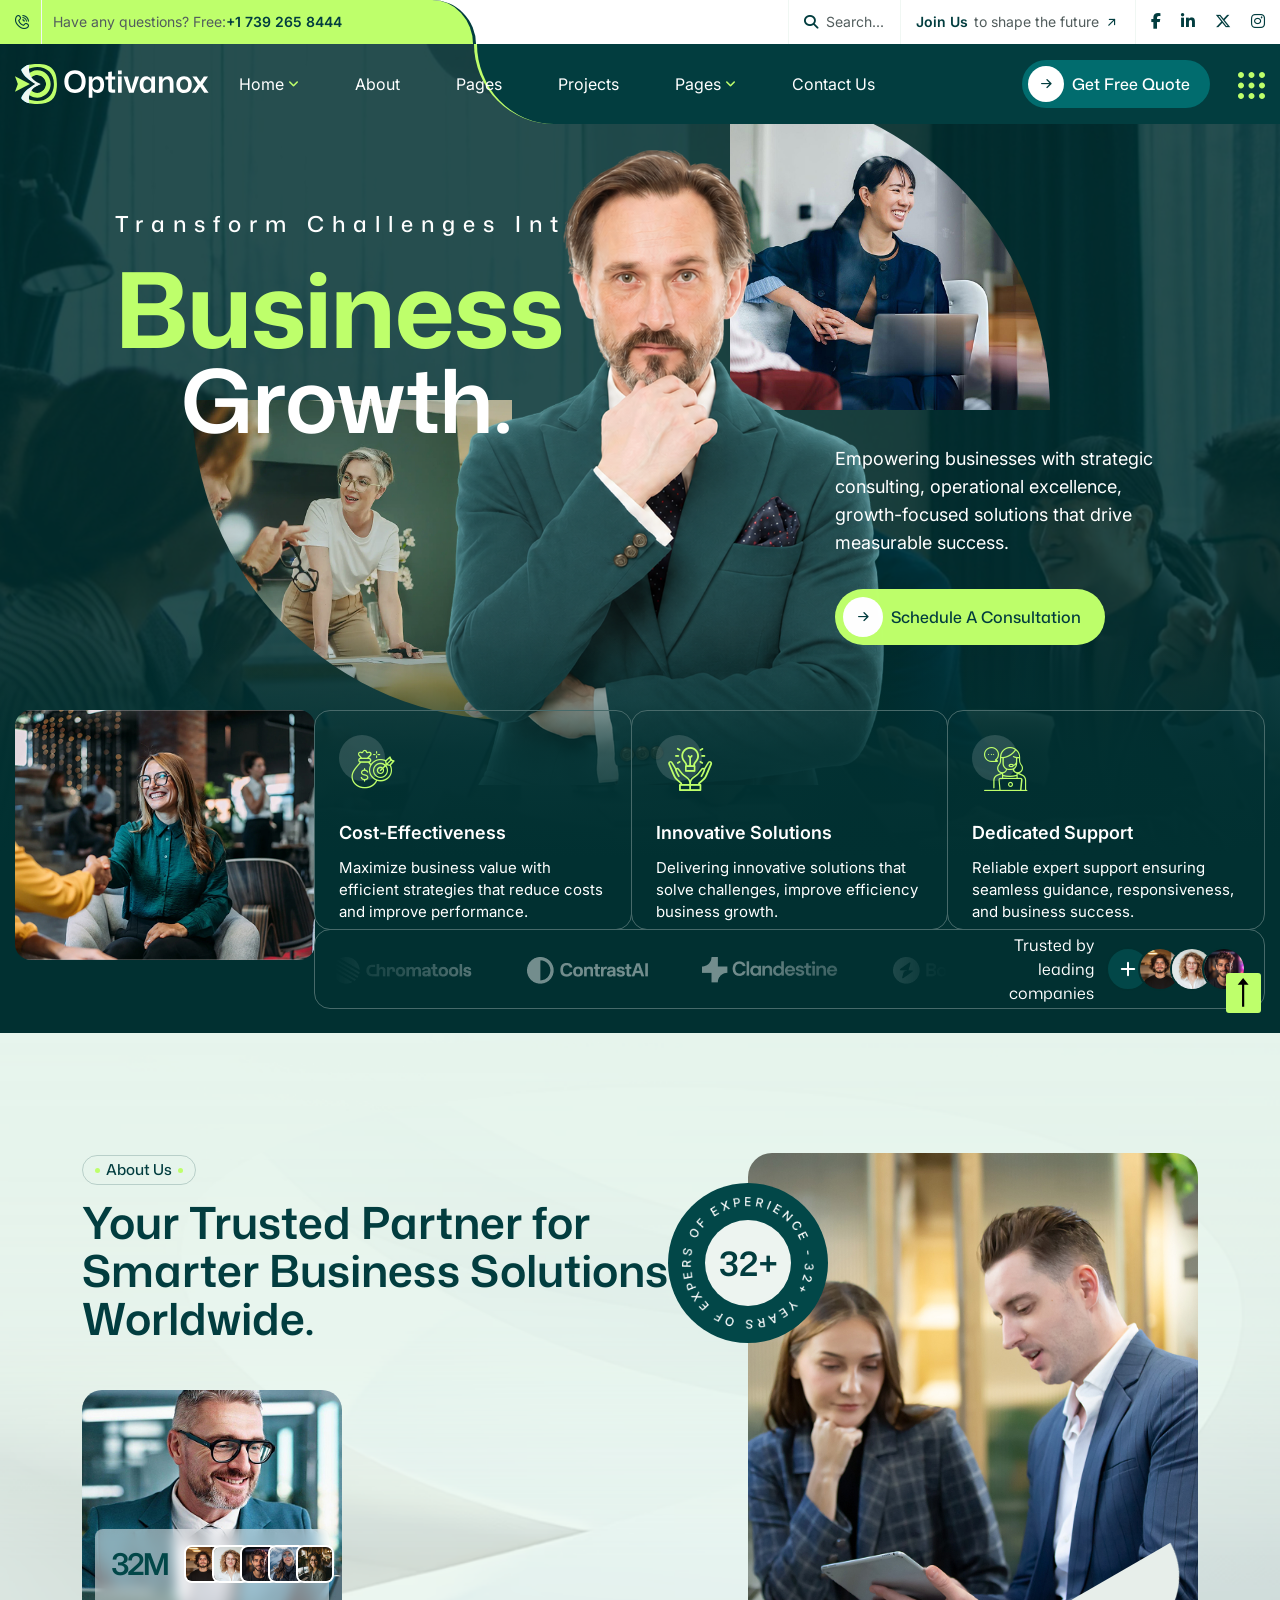
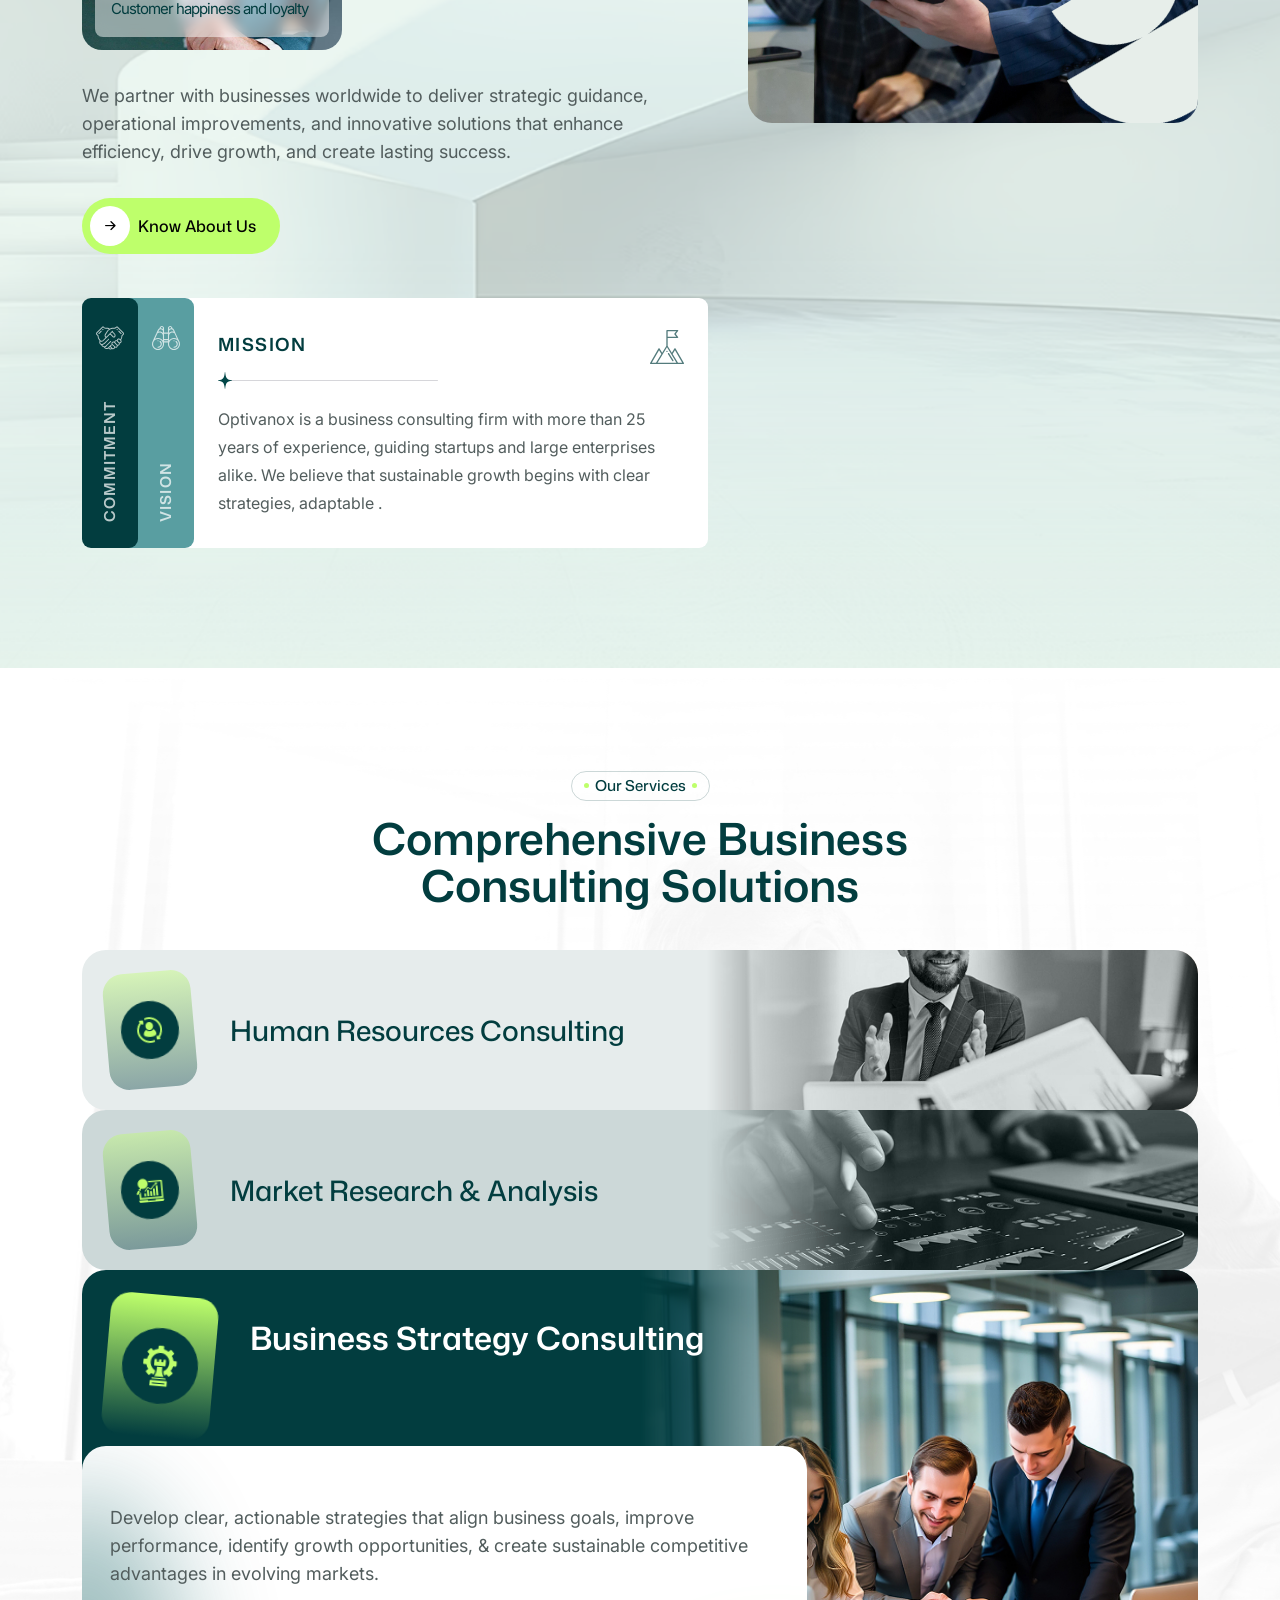
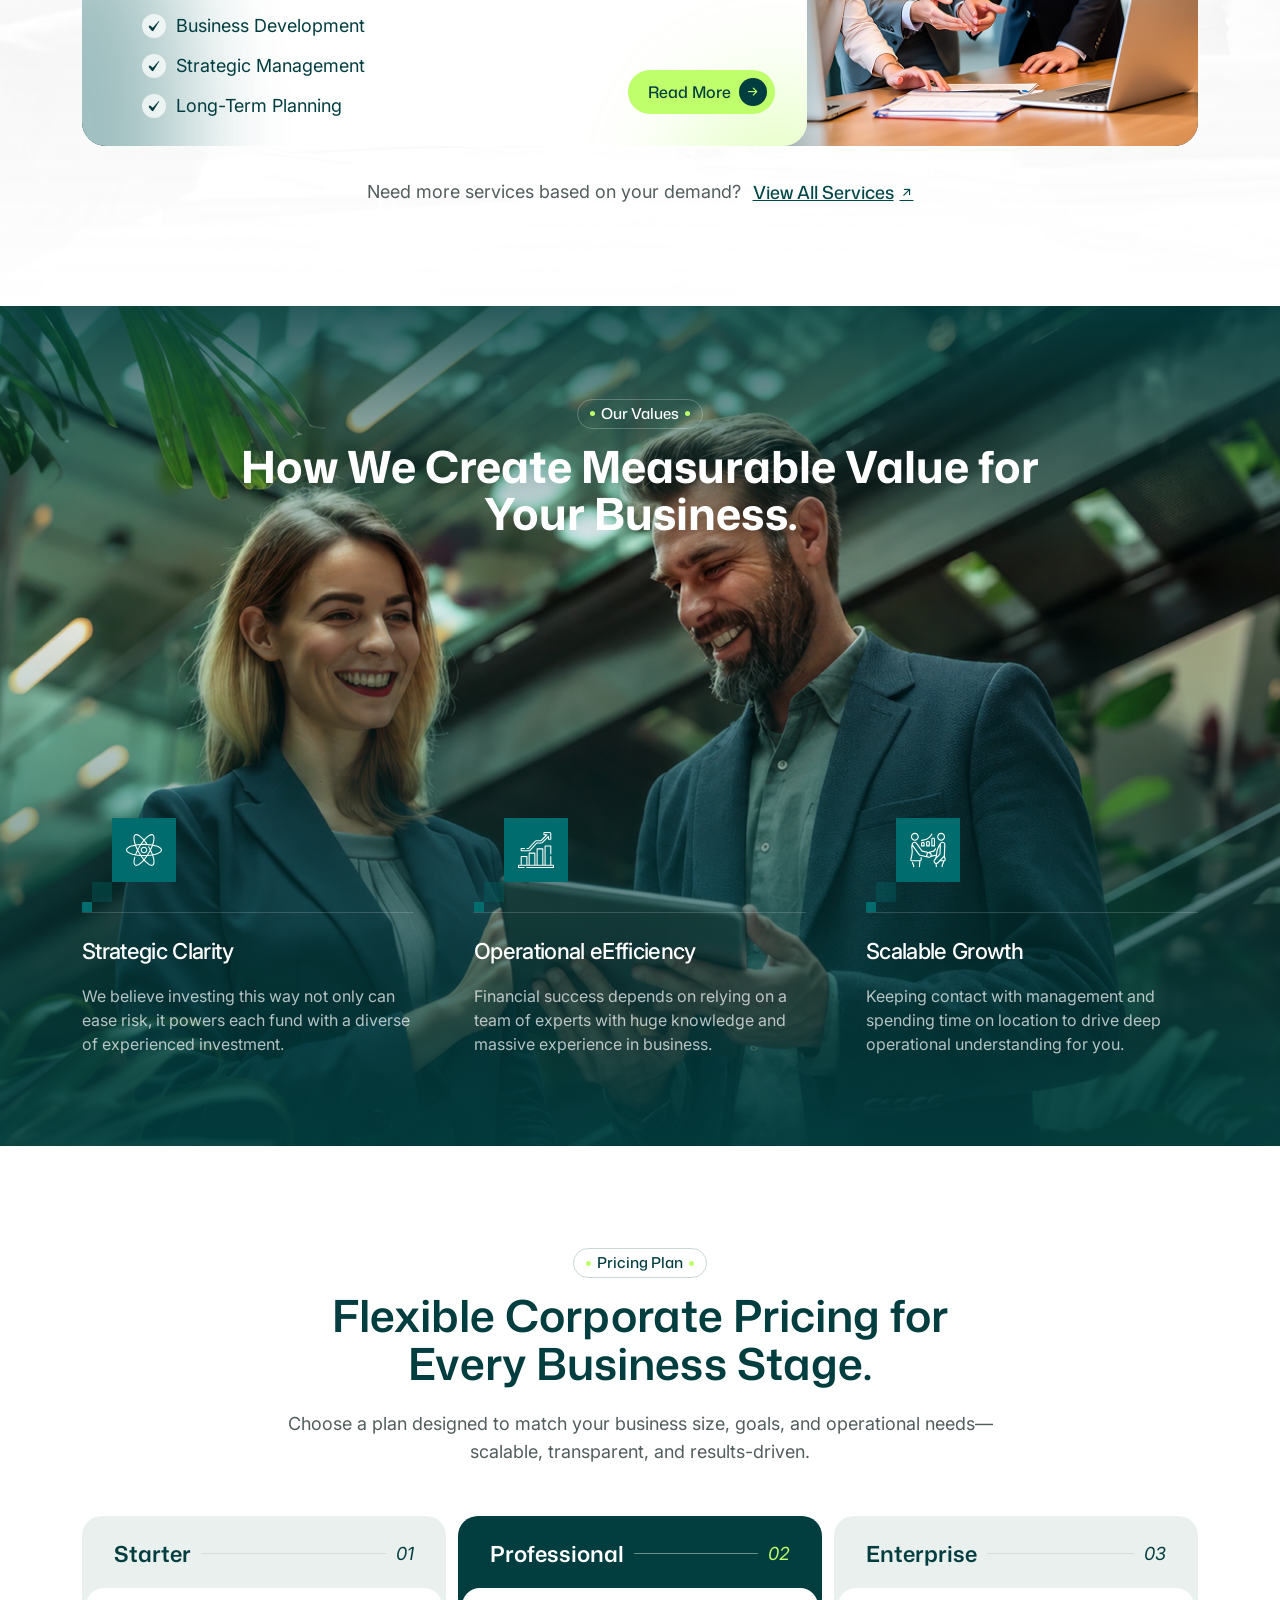
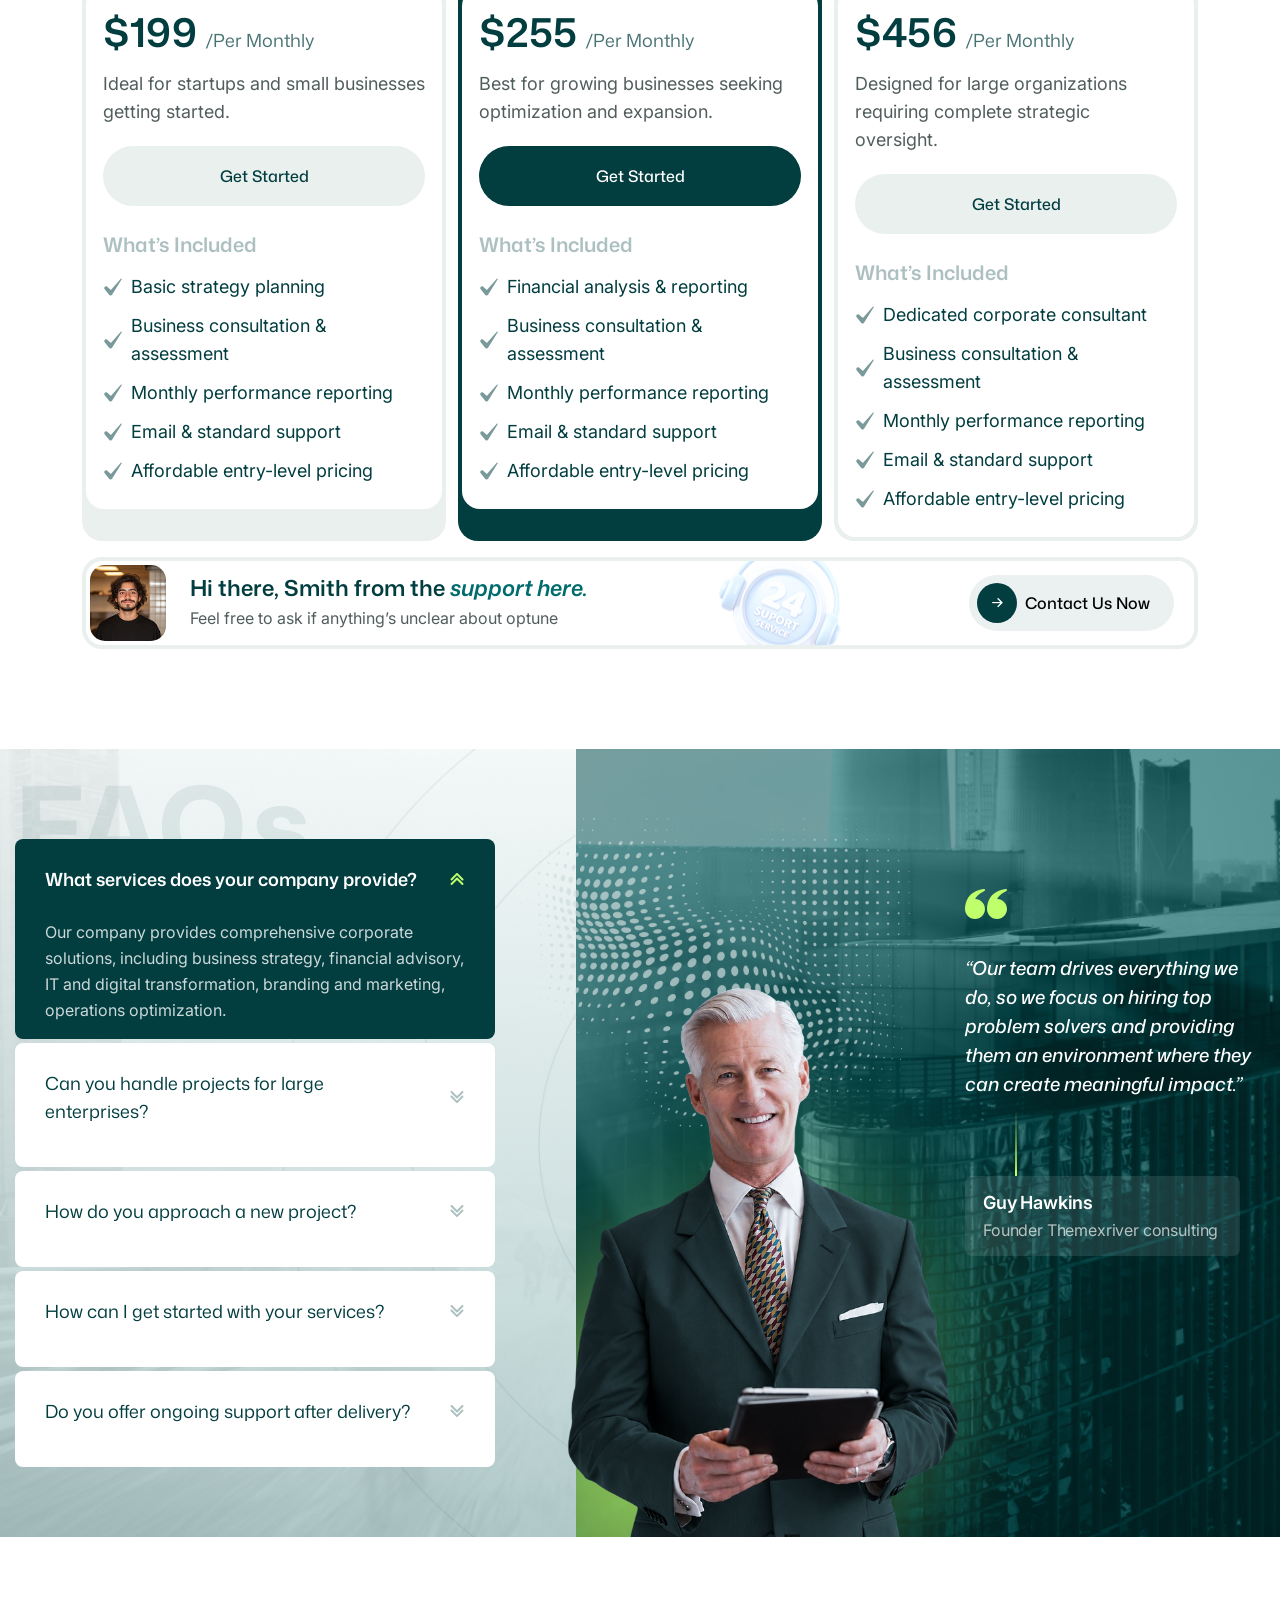
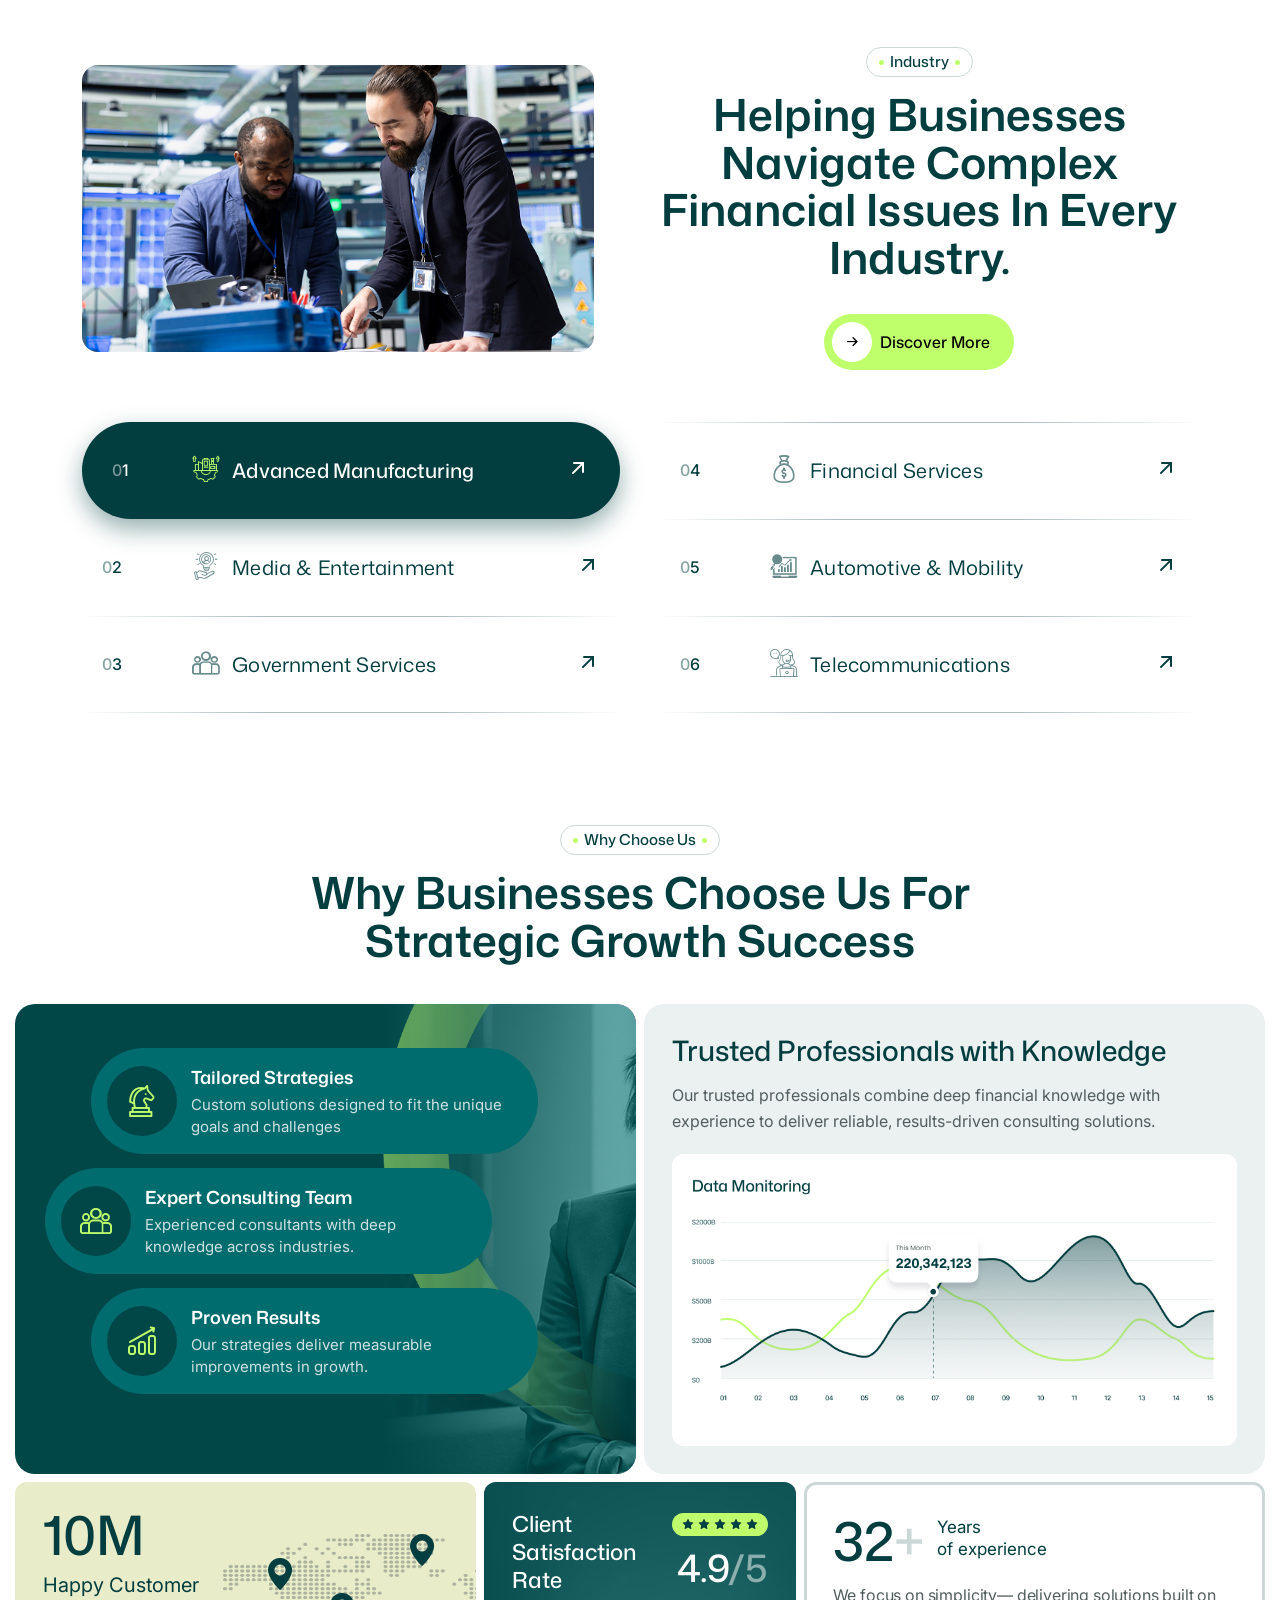
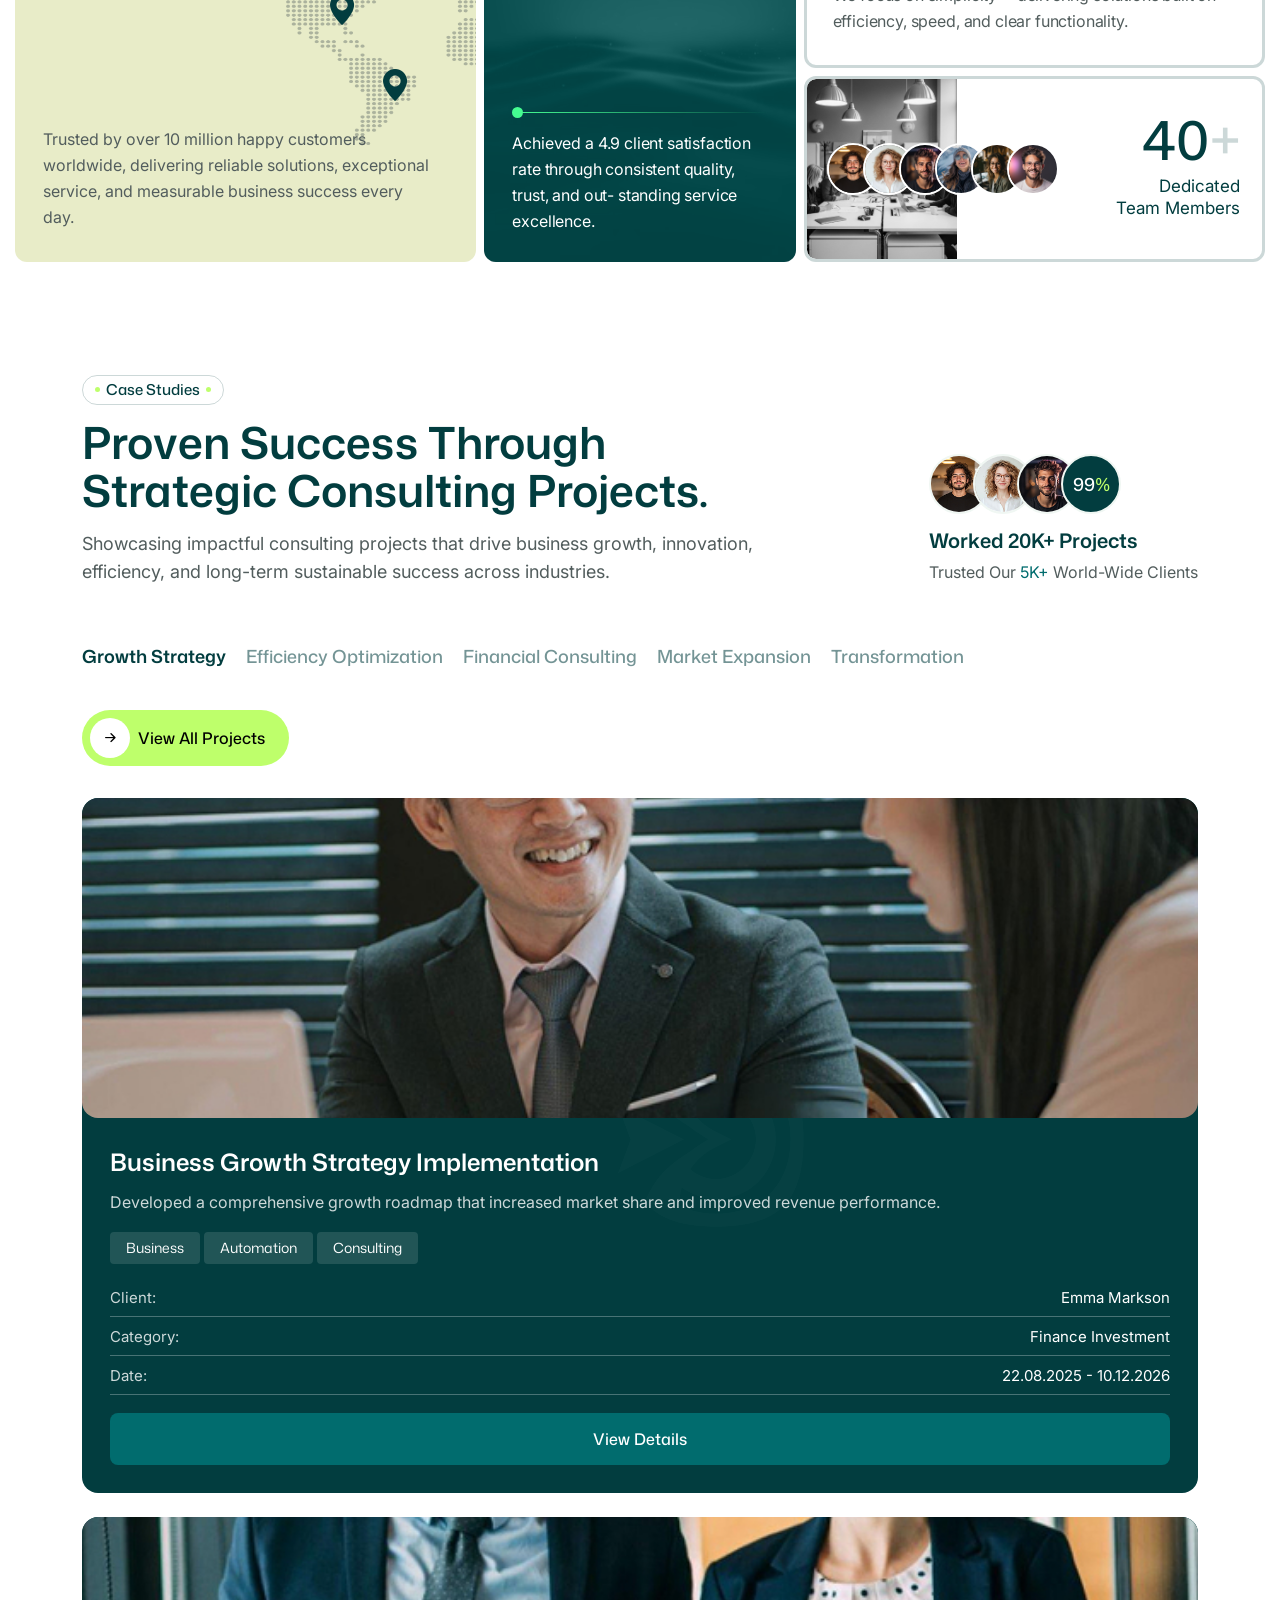
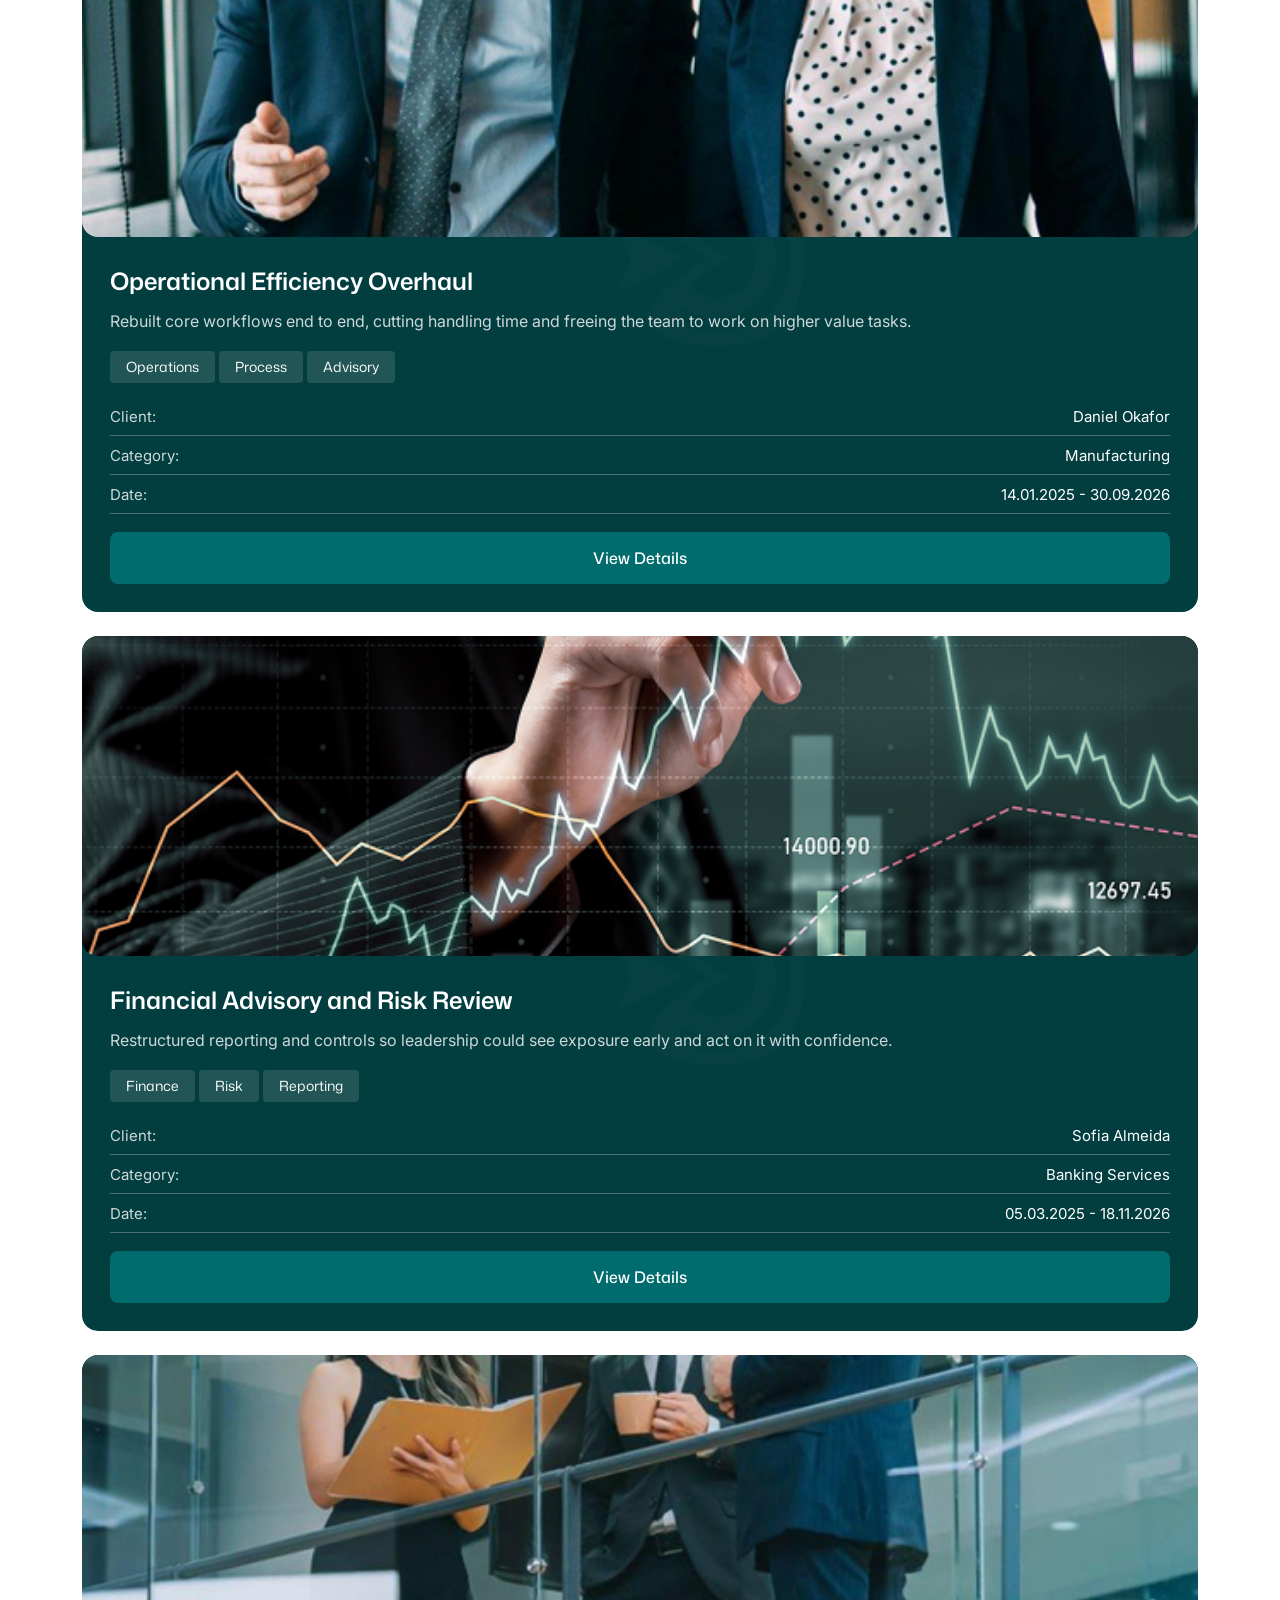
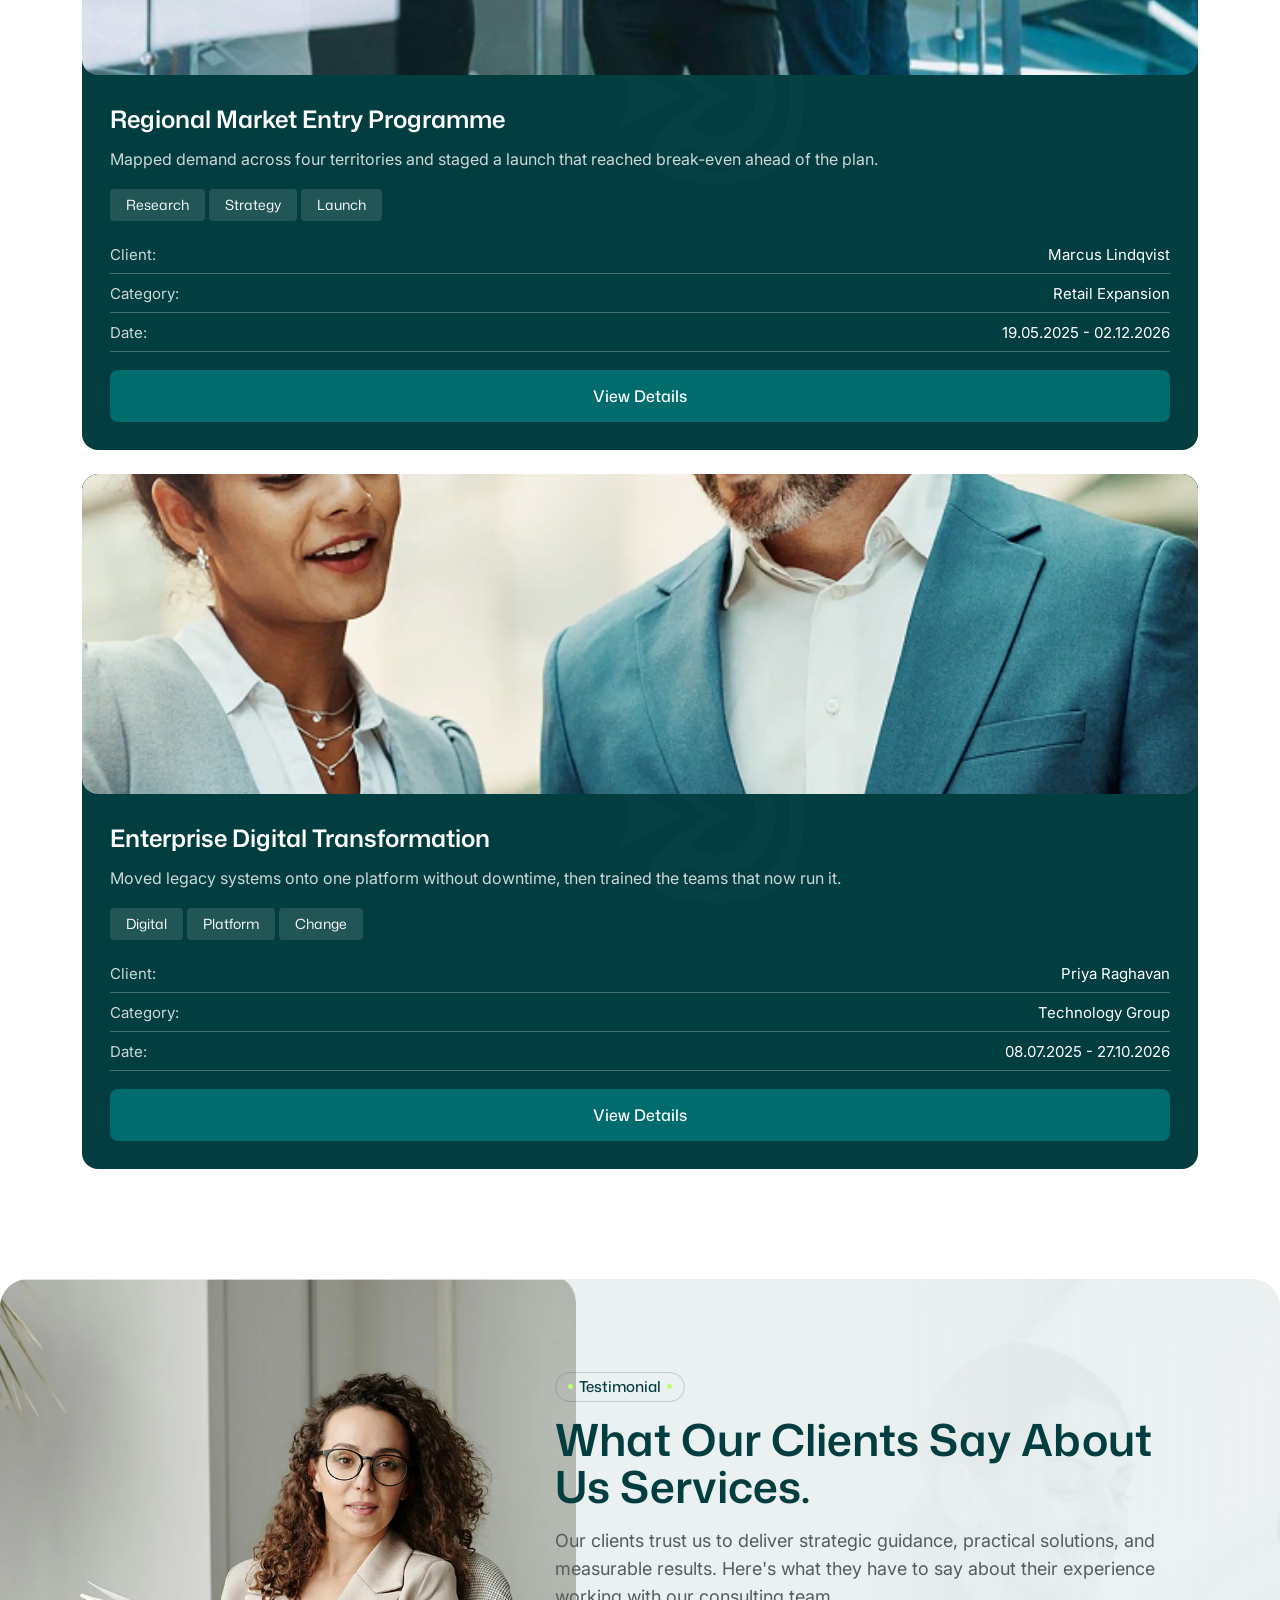
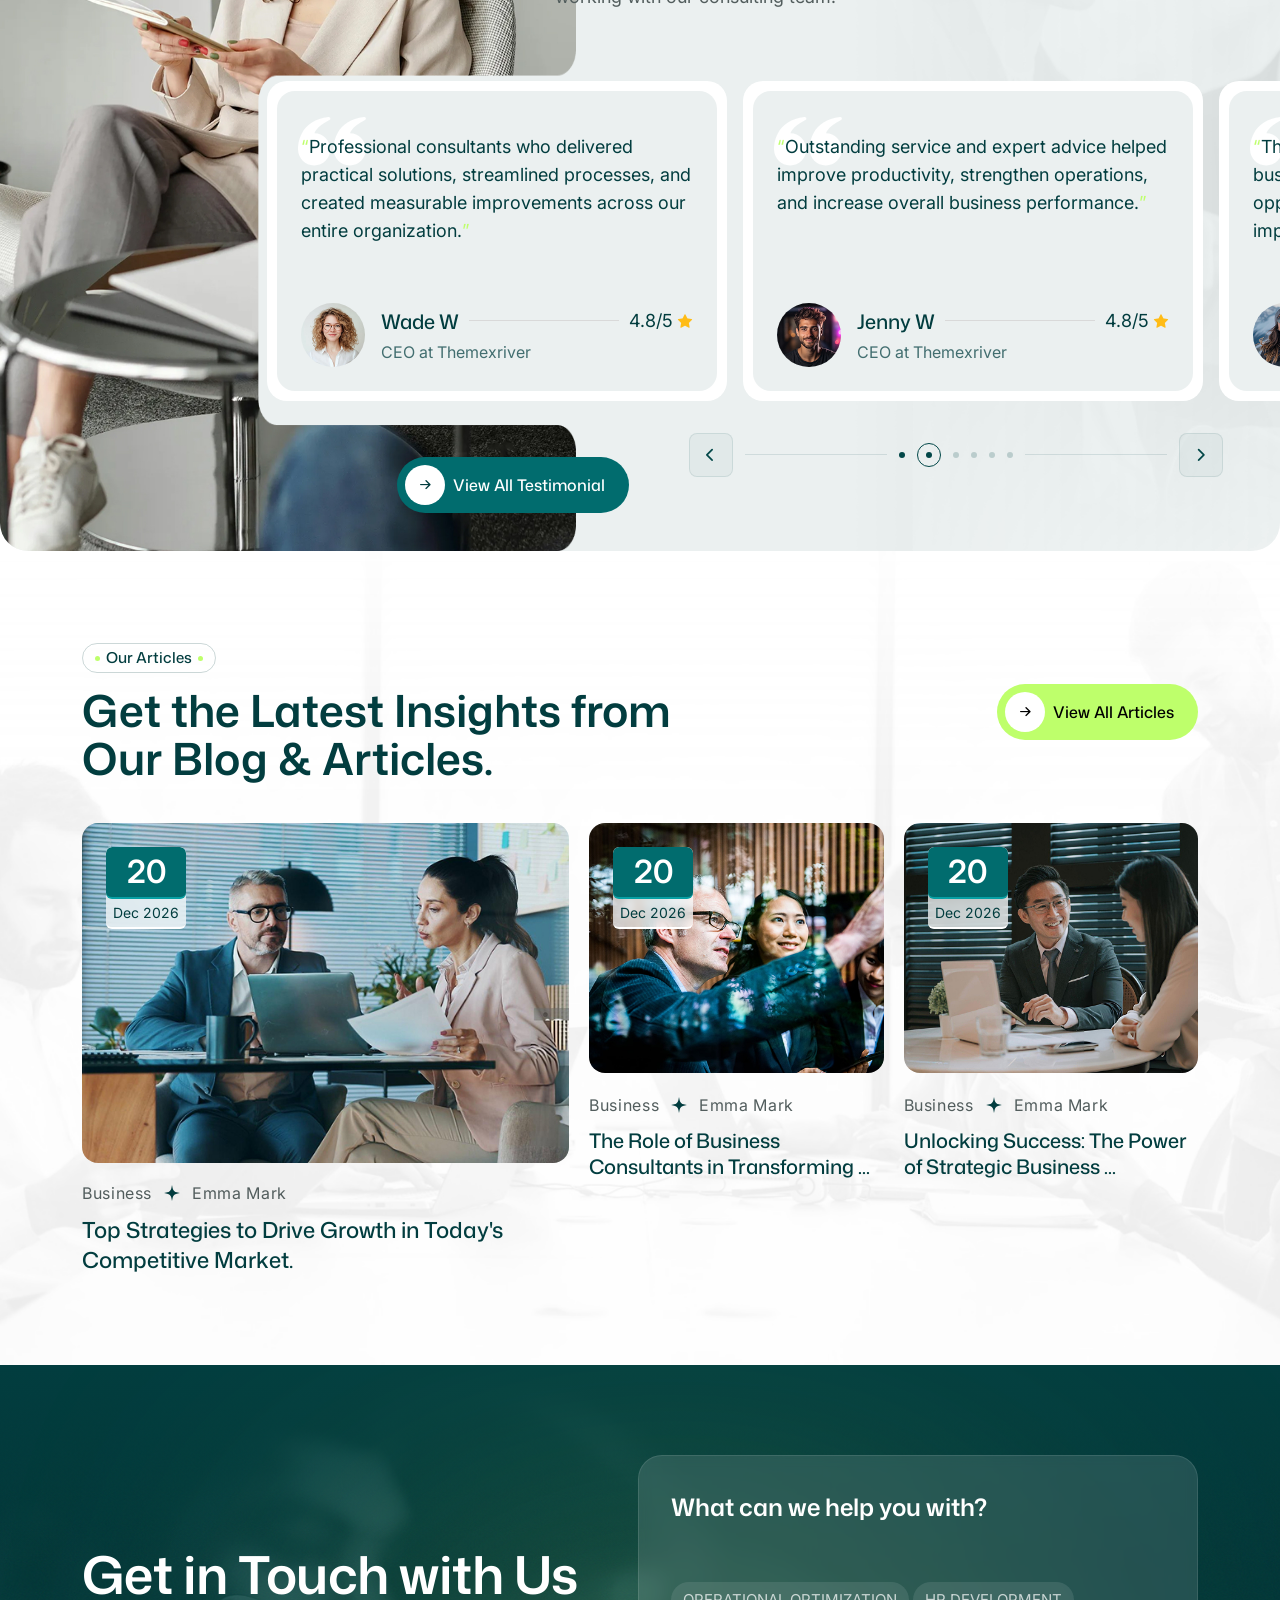
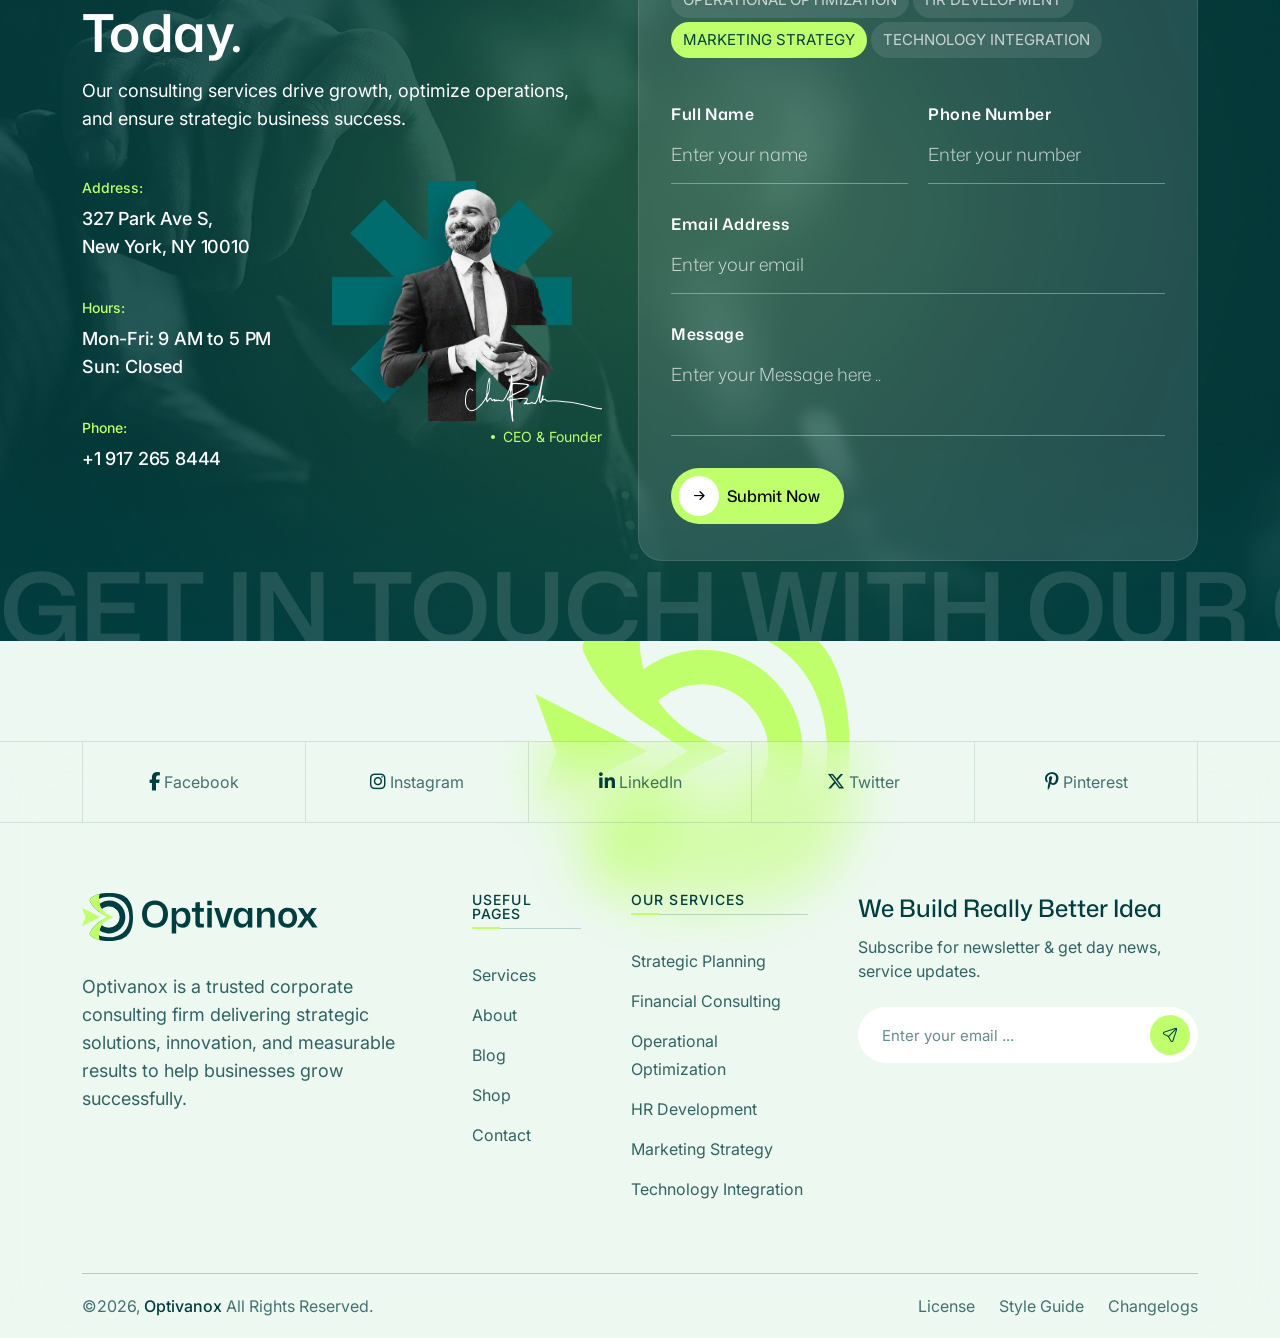
==== index.html @ 69d9fc91 "h1-done" ====
<!Doctype html>
<html class="no-js" lang="zxx">
    
    <head>
        <meta charset="utf-8">
        <meta http-equiv="x-ua-compatible" content="ie=edge">
        <title>Optivanox - Business Consulting WordPress Theme</title>
        <meta name="description" content="">
        <meta name="viewport" content="width=device-width, initial-scale=1">
		<link rel="shortcut icon" type="image/x-icon" href="assets/img/favicon.png">
        <!-- Place favicon.ico in the root directory -->


		<!-- all-CSS-link-here -->
        <link rel="stylesheet" href="assets/css/bootstrap.min.css">
        <link rel="stylesheet" href="assets/css/swiper-bundle.min.css">
        <link rel="stylesheet" href="assets/css/all.min.css">
        <link rel="stylesheet" href="assets/css/odometer.min.css">
        <link rel="stylesheet" href="assets/css/nice-select.css">
        <link rel="stylesheet" href="assets/css/animate.css">
        <link rel="stylesheet" href="assets/css/magnific-popup.css">
        <link rel="stylesheet" href="assets/css/flaticon_optivanox.css">
        <link rel="stylesheet" href="assets/css/main.css">
    </head>

    <body class="on-home-1" >

            
        <div class="on-home-1-wrapper ">

            <!-- start preloader -->
            <div class="on-preloader-1">
                <div class="on-preloader-1-curtain">
                    <span></span>
                    <span></span>
                    <span></span>
                    <span></span>
                    <span></span>
                </div>
                <div class="on-preloader-1-inner">
                    <div class="logo-elm">
                        <img src="assets/img/logo/logo-1.svg" alt="">
                    </div>
                </div>
                <div class="on-preloader-1-bottom" role="status" aria-label="Loading Optivanox">
                    <div class="bar-elm"><span></span></div>
                    <div class="meta-elm">
                        <span class="label-elm">Business Consulting</span>
                        <span class="count-elm"><span class="num-elm">000</span><sup>%</sup></span>
                    </div>
                </div>
            </div>
            <!-- end preloader -->


            <!-- header-start -->
            <header class="on-header-1-area">

                <!-- top -->
                <div class="on-header-1-top">
                    <div class="on-header-1-container">
                        <div class="on-header-1-top-flex">
                            <div class="on-header-1-top-phone">
                                <p class="text-elm on-p-1">
                                    <i class="flaticon-telephone flaticon"></i>
                                    Have any questions? Free: <a href="#">+1 739 265 8444</a>
                                </p>
                            </div>
                            <div class="on-header-1-top-right">
                                <button class="on-header-1-top-search on-p-1 search_btn_toggle">
                                    <i class="fa-solid fa-magnifying-glass"></i>
                                    Search...
                                </button>
                                <p class="on-header-1-top-join on-p-1">
                                    <span>Join Us</span>
                                    to shape the future
                                    <i class="flaticon-up-right-arrow flaticon" ></i>
                                </p>
                                <div class="on-header-1-top-social">
                                    <a href="#" class="link-elm ot-p-1">
                                        <i class="fa-brands fa-facebook-f"></i>
                                    </a>
                                    <a href="#" class="link-elm ot-p-1">
                                        <i class="fa-brands fa-linkedin-in"></i>
                                    </a>
                                    <a href="#" class="link-elm ot-p-1">
                                        <i class="fa-brands fa-x-twitter"></i>
                                    </a>
                                    <a href="#" class="link-elm ot-p-1">
                                        <i class="fa-brands fa-instagram"></i>
                                    </a>
                                </div>
                            </div>
                        </div>
                    </div>
                </div>
                <div class="on-header-1-bottom">
                    <div class="on-header-1-container">
                        <div class="on-header-1-bottom-flex">
                            <!-- logo -->
                            <div class="on-header-1-logo">
                                <a href="index.html">
                                    <img src="assets/img/logo/logo-1.svg" alt="">
                                </a>
                            </div>
                            <div class="menu-x-action">
                                <!-- menu -->
                                <div class="on-header-1-menu d-xl-block d-none">
                                    <nav class="on-main-navigation">
                                        <ul id="main-nav" class="nav navbar-nav">
                                    
                                            <li class="dropdown">
                                                <a href="#">
                                                    Home
                                                </a>
                                                <ul class="dropdown-menu clearfix">
                                                    <li><a href="index.html">Home O1</a></li>
                                                    <li><a href="index-2.html">Home 02</a></li>
                                                    <li><a href="index-3.html">Home 03</a></li>
                                                </ul>
                                            </li>
                                    
                                            <li>
                                                <a href="services.html">
                                                    About
                                                </a>
                                            </li>
                                    
                                            <li>
                                                <a href="services.html">
                                                    Pages
                                                </a>
                                            </li>
                                    
                                            <li>
                                                <a href="services.html">
                                                    Projects
                                                </a>
                                            </li>
                                            

                                            <li class="dropdown">
                                                <a href="#">
                                                    Pages
                                                </a>
                                                <ul class="dropdown-menu clearfix">
                                    
                                                    <li class="dropdown">
                                                        <a href="team.html">Team</a>
                                                        <ul class="dropdown-menu clearfix">
                                                            <li><a href="team.html">Team One</a></li>
                                                            <li><a href="team-2.html">team two</a></li>
                                                            <li><a href="team-3.html">team three</a></li>
                                                            <li><a href="team-4.html">team four</a></li>
                                                            <li><a href="team-details.html">team details</a></li>
                                                        </ul>
                                                    </li>
                                    
                                                    <li class="dropdown">
                                                        <a href="career-page.html">Career page</a>
                                                        <ul class="dropdown-menu clearfix">
                                                            <li><a href="career-page.html">Career page</a></li>
                                                            <li><a href="career-single.html">Career single</a></li>
                                                        </ul>
                                                    </li>
                                    
                                                    <li><a href="price.html">Price Page</a></li>
                                                    <li><a href="choose-us.html">Choose Us</a></li>
                                                    <li><a href="testimonial.html">Testimonial</a></li>
                                                    <li><a href="work-process.html">Work Process</a></li>
                                                    <li><a href="faqs.html">FAQs Page</a></li>
                                                    <li><a href="404.html">404</a></li>
                                    
                                                </ul>
                                            </li>

                                            <li>
                                                <a href="#">
                                                    Contact Us
                                                </a>
                                            </li>

                                        </ul>
                                    </nav>
                                </div>
                                <!-- action-link -->
                                <div class="on-header-1-action-link">

                                    <!-- primary-btn -->
                                    <a href="#" aria-label="name" class="on-pr-btn-1">
                                        <span class="icon">
                                            <i class="flaticon-arrow flaticon"></i>
                                        </span>
                                        <span class="text">
                                            Get Free Quote
                                        </span>
                                    </a>

                                    <!-- offcanvas-btn -->
                                    <button type="button" aria-label="name" class="ot-offcanvas-btn-1 offcanvas_toggle">
                                        <img src="assets/img/vector/grid.svg" alt="">
                                    </button>
                                </div>
                            </div>
                        </div>
                    </div>





                </div>
            </header>
            <!-- header-end -->


            <!-- hero-start -->
            <section class="on-hero-1-area">

                <!-- bg-img -->
                <div class="on-hero-1-bg">
                    <img src="assets/img/hero/h1-bg-big-img.jpg" alt="">
                </div>

                <!-- bottom-fade -->
                <div class="on-hero-1-fade"></div>

                <div class="on-hero-1-container">

                    <!-- quarter-circle-img -->
                    <div class="on-hero-1-shape-img has-v1 wa-img-cover">
                        <img src="assets/img/hero/h1-bg-sm-img-1.jpg" alt="">
                    </div>
                    <div class="on-hero-1-shape-img has-v2 wa-img-cover">
                        <img src="assets/img/hero/h1-bg-sm-img-2.jpg" alt="">
                    </div>

                    <!-- main-img -->
                    <div class="on-hero-1-main-img">
                        <img src="assets/img/hero/h1-main-img.png" alt="">
                    </div>

                    <div class="on-hero-1-content">

                        <div class="on-hero-1-content-left">
                            <h1 class="on-hero-1-title">
                                <span class="pre-elm">Transform Challenges Into</span>
                                <span class="lg-elm">Business</span>
                                <span class="sm-elm">Growth.</span>
                            </h1>
                        </div>

                        <div class="on-hero-1-content-right">
                            <p class="text-elm on-p-1">
                                Empowering businesses with strategic consulting, operational
                                excellence, growth-focused solutions that drive measurable success.
                            </p>

                            <!-- primary-btn -->
                            <a href="#" aria-label="name" class="on-pr-btn-1">
                                <span class="icon">
                                    <i class="flaticon-arrow flaticon"></i>
                                </span>
                                <span class="text">
                                    Schedule A Consultation
                                </span>
                            </a>
                        </div>

                    </div>

                    <!-- features -->
                    <div class="on-hero-1-features">

                        <div class="on-hero-1-features-video wa-img-cover wa-fix">
                            <img src="assets/img/hero/h1-f-video.jpg" alt="">
                        </div>

                        <div class="on-hero-1-features-right">

                            <div class="on-hero-1-features-grid">

                                <div class="on-hero-1-features-item">
                                    <span class="icon-elm">
                                        <i class="flaticon-effectiveness flaticon"></i>
                                    </span>
                                    <h3 class="title-elm">Cost-Effectiveness</h3>
                                    <p class="text-elm">
                                        Maximize business value with efficient strategies that
                                        reduce costs and improve performance.
                                    </p>
                                </div>

                                <div class="on-hero-1-features-item">
                                    <span class="icon-elm">
                                        <i class="flaticon-light-bulb flaticon"></i>
                                    </span>
                                    <h3 class="title-elm">Innovative Solutions</h3>
                                    <p class="text-elm">
                                        Delivering innovative solutions that solve challenges,
                                        improve efficiency business growth.
                                    </p>
                                </div>

                                <div class="on-hero-1-features-item">
                                    <span class="icon-elm">
                                        <i class="flaticon-customer-service flaticon"></i>
                                    </span>
                                    <h3 class="title-elm">Dedicated Support</h3>
                                    <p class="text-elm">
                                        Reliable expert support ensuring seamless guidance,
                                        responsiveness, and business success.
                                    </p>
                                </div>

                            </div>

                            <div class="on-hero-1-brand">

                                <div class="on-hero-1-brand-marquee">
                                    <div class="wa_marquee" data-speed="30" data-direction="left">
                                        <div class="on-hero-1-brand-logo"><img src="assets/img/patner/p1-logo-1.png" alt=""></div>
                                        <div class="on-hero-1-brand-logo"><img src="assets/img/patner/p1-logo-2.png" alt=""></div>
                                        <div class="on-hero-1-brand-logo"><img src="assets/img/patner/p1-logo-3.png" alt=""></div>
                                        <div class="on-hero-1-brand-logo"><img src="assets/img/patner/p1-logo-4.png" alt=""></div>
                                        <div class="on-hero-1-brand-logo"><img src="assets/img/patner/p1-logo-5.png" alt=""></div>
                                        <div class="on-hero-1-brand-logo"><img src="assets/img/patner/p1-logo-6.png" alt=""></div>
                                        <div class="on-hero-1-brand-logo"><img src="assets/img/patner/p1-logo-7.png" alt=""></div>
                                        <div class="on-hero-1-brand-logo"><img src="assets/img/patner/p1-logo-8.png" alt=""></div>
                                        <div class="on-hero-1-brand-logo"><img src="assets/img/patner/p1-logo-9.png" alt=""></div>
                                        <div class="on-hero-1-brand-logo"><img src="assets/img/patner/p1-logo-10.png" alt=""></div>
                                    </div>
                                </div>

                                <div class="on-hero-1-brand-author">
                                    <p class="text-elm">Trusted by leading companies</p>
                                    <div class="author-img">
                                        <span class="add-elm">
                                            <i class="flaticon-add flaticon"></i>
                                        </span>
                                        <img src="assets/img/testimonial/author-img-1.jpg" alt="">
                                        <img src="assets/img/testimonial/author-img-2.jpg" alt="">
                                        <img src="assets/img/testimonial/author-img-3.jpg" alt="">
                                    </div>
                                </div>

                            </div>

                        </div>

                    </div>

                </div>

            </section>
            <!-- hero-end -->

            <!-- about-start -->
            <section class="on-about-1-area wa-fix pt-120 pb-120">

                <!-- sec-bg-img -->
                <div class="on-about-1-bg">
                    <img src="assets/img/about/a1-sec-bg-img.png" alt="">
                </div>

                <div class="container on-container-1">
                    <div class="on-about-1-wrap">

                        <div class="on-about-1-left">

                            <!-- section-title -->
                            <div class="on-about-1-sec-title">
                                <span class="on-subtitle-1">About Us</span>
                                <h2 class="on-sec-title-1 wa_title_ani_1">
                                    Your Trusted Partner for Smarter Business Solutions Worldwide.
                                </h2>
                            </div>

                            <div class="on-about-1-left-inner">

                                <!-- author-box -->
                                <div class="on-about-1-author-box wow fadeInUp2">
                                    <img src="assets/img/about/a1-img-1.jpg" alt="">

                                    <div class="on-about-1-author-box-content wow fadeInUp2">
                                        <div class="counter-row">
                                            <h3 class="number-elm">32M</h3>
                                            <div class="author-img">
                                                <img src="assets/img/testimonial/author-img-1.jpg" alt="">
                                                <img src="assets/img/testimonial/author-img-2.jpg" alt="">
                                                <img src="assets/img/testimonial/author-img-3.jpg" alt="">
                                                <img src="assets/img/testimonial/author-img-4.jpg" alt="">
                                                <img src="assets/img/testimonial/author-img-5.jpg" alt="">
                                            </div>
                                        </div>
                                        <p class="text-elm on-p-1">Customer happiness and loyalty</p>
                                    </div>
                                </div>

                                <div class="on-about-1-left-inner-right">

                                    <p class="on-about-1-text on-p-1 wow fadeInUp2 ">
                                        We partner with businesses worldwide to deliver strategic
                                        guidance, operational improvements, and innovative solutions
                                        that enhance efficiency, drive growth, and create lasting success.
                                    </p>

                                    <!-- primary-btn -->
                                    <div class="btn-elm wow fadeInUp2">
                                        <a href="#" aria-label="name" class="on-pr-btn-1">
                                            <span class="icon">
                                                <i class="flaticon-arrow flaticon"></i>
                                            </span>
                                            <span class="text">
                                                Know About Us
                                            </span>
                                        </a>
                                    </div>


                                    <!-- feature-accordion -->
                                    <div class="on-about-1-feature wow fadeInUp2">

                                        <div class="on-about-1-feature-item has-commitment wa_x_accordion_item">
                                            <div class="head-elm">
                                                <span class="icon-elm"></span>
                                                <h3 class="label-elm">Commitment</h3>
                                            </div>
                                            <div class="body-elm">
                                                <div class="on-about-1-feature-head">
                                                    <div class="on-about-1-feature-head-left">
                                                        <h3 class="on-about-1-feature-title on-h-1">Commitment</h3>
                                                        <span class="on-about-1-feature-line">
                                                            <svg viewBox="0 0 14 17" fill="none" xmlns="http://www.w3.org/2000/svg"><path d="M13.864 8.66005C8.76487 9.50605 7.85836 10.5807 7.17847 16.8457C7.15581 17.0514 6.86119 17.0514 6.83853 16.8457C6.15864 10.5807 5.25212 9.52892 0.152974 8.66005C-0.0509915 8.63719 -0.0509915 8.33995 0.152974 8.31708C5.25212 7.47108 6.15864 6.4193 6.83853 0.154338C6.86119 -0.0514459 7.15581 -0.0514459 7.17847 0.154338C7.85836 6.4193 8.76487 7.44822 13.864 8.31708C14.0453 8.33995 14.0453 8.61432 13.864 8.66005Z" fill="#024748"/></svg>
                                                        </span>
                                                    </div>
                                                    <span class="on-about-1-feature-icon"></span>
                                                </div>
                                                <p class="on-about-1-feature-text on-p-1">
                                                    We stand beside every client for the long term, holding
                                                    ourselves to the outcomes we promise and staying
                                                    accountable at each stage of the work.
                                                </p>
                                            </div>
                                        </div>

                                        <div class="on-about-1-feature-item has-vision wa_x_accordion_item">
                                            <div class="head-elm">
                                                <span class="icon-elm"></span>
                                                <h3 class="label-elm">Vision</h3>
                                            </div>
                                            <div class="body-elm">
                                                <div class="on-about-1-feature-head">
                                                    <div class="on-about-1-feature-head-left">
                                                        <h3 class="on-about-1-feature-title on-h-1">Vision</h3>
                                                        <span class="on-about-1-feature-line">
                                                            <svg viewBox="0 0 14 17" fill="none" xmlns="http://www.w3.org/2000/svg"><path d="M13.864 8.66005C8.76487 9.50605 7.85836 10.5807 7.17847 16.8457C7.15581 17.0514 6.86119 17.0514 6.83853 16.8457C6.15864 10.5807 5.25212 9.52892 0.152974 8.66005C-0.0509915 8.63719 -0.0509915 8.33995 0.152974 8.31708C5.25212 7.47108 6.15864 6.4193 6.83853 0.154338C6.86119 -0.0514459 7.15581 -0.0514459 7.17847 0.154338C7.85836 6.4193 8.76487 7.44822 13.864 8.31708C14.0453 8.33995 14.0453 8.61432 13.864 8.66005Z" fill="#024748"/></svg>
                                                        </span>
                                                    </div>
                                                    <span class="on-about-1-feature-icon"></span>
                                                </div>
                                                <p class="on-about-1-feature-text on-p-1">
                                                    We look past the immediate brief to the shape a business
                                                    should take next, so today's decisions still hold up
                                                    against tomorrow's market.
                                                </p>
                                            </div>
                                        </div>

                                        <div class="on-about-1-feature-item has-mission wa_x_accordion_item active">
                                            <div class="head-elm">
                                                <span class="icon-elm"></span>
                                                <h3 class="label-elm">Mission</h3>
                                            </div>
                                            <div class="body-elm">
                                                <div class="on-about-1-feature-head">
                                                    <div class="on-about-1-feature-head-left">
                                                        <h3 class="on-about-1-feature-title on-h-1">Mission</h3>
                                                        <span class="on-about-1-feature-line">
                                                            <svg viewBox="0 0 14 17" fill="none" xmlns="http://www.w3.org/2000/svg"><path d="M13.864 8.66005C8.76487 9.50605 7.85836 10.5807 7.17847 16.8457C7.15581 17.0514 6.86119 17.0514 6.83853 16.8457C6.15864 10.5807 5.25212 9.52892 0.152974 8.66005C-0.0509915 8.63719 -0.0509915 8.33995 0.152974 8.31708C5.25212 7.47108 6.15864 6.4193 6.83853 0.154338C6.86119 -0.0514459 7.15581 -0.0514459 7.17847 0.154338C7.85836 6.4193 8.76487 7.44822 13.864 8.31708C14.0453 8.33995 14.0453 8.61432 13.864 8.66005Z" fill="#024748"/></svg>
                                                        </span>
                                                    </div>
                                                    <span class="on-about-1-feature-icon"></span>
                                                </div>
                                                <p class="on-about-1-feature-text on-p-1">
                                                    Optivanox is a business consulting firm with more than 25
                                                    years of experience, guiding startups and large enterprises
                                                    alike. We believe that sustainable growth begins with clear
                                                    strategies, adaptable .
                                                </p>
                                            </div>
                                        </div>

                                    </div>

                                </div>

                            </div>

                        </div>

                        <div class="on-about-1-right">

                            <div class="on-about-1-right-img">
                                <img src="assets/img/about/a1-img-2.jpg" alt="">
                                <span class="shape-elm wow rotateIn2" data-wow-delay=".3s">
                                    <img src="assets/img/about/a1-img-shape.png" alt="">
                                </span>
                            </div>

                            <!-- experience-badge -->
                            <div class="on-about-1-experience wow slideInUp">
                                <img class="circle-text" src="assets/img/about/a1-circle-text.png" alt="">
                                <span class="number-elm">32+</span>
                            </div>

                        </div>

                    </div>
                </div>

            </section>
            <!-- about-end -->

            <!-- services-start -->
            <section class="on-services-1-area pt-100 pb-100">

                <!-- sec-bg-img -->
                <div class="on-services-1-bg">
                    <img  src="assets/img/services/s1-sec-bg.png" alt="">
                </div>

                <div class="container on-container-1">

                    <!-- section-title -->
                    <div class="on-services-1-sec-title">
                        <span class="on-subtitle-1">Our Services</span>
                        <h2 class="on-sec-title-1 wa_title_ani_1">Comprehensive Business Consulting Solutions</h2>
                    </div>

                    <div class="on-services-1-list">

                        <div class="on-services-1-item wa_x_accordion_item wow fadeInUp2">
                            <span class="img-elm">
                                <img src="assets/img/services/s1-img-1.jpg" alt="">
                            </span>
                            <span class="icon-elm">
                                <i class="flaticon-human-resource flaticon"></i>
                            </span>
                            <h3 class="title-elm">Human Resources Consulting</h3>
                            <div class="body-elm">
                                <p class="on-services-1-item-text on-p-1">
                                    Build stronger teams with recruitment, retention, and culture
                                    programmes that align your people with where the business is going.
                                </p>
                                <ul class="on-services-1-item-list">
                                    <li>
                                        <span class="check-elm"><i class="flaticon-check-mark flaticon"></i></span>
                                        Talent Acquisition
                                    </li>
                                    <li>
                                        <span class="check-elm"><i class="flaticon-check-mark flaticon"></i></span>
                                        Performance Systems
                                    </li>
                                    <li>
                                        <span class="check-elm"><i class="flaticon-check-mark flaticon"></i></span>
                                        Culture &amp; Retention
                                    </li>
                                </ul>

                                <!-- primary-btn -->
                                <a href="#" aria-label="name" class="on-pr-btn-2">
                                    <span class="text">Read More</span>
                                    <span class="icon">
                                        <i class="flaticon-arrow flaticon"></i>
                                    </span>
                                </a>
                            </div>
                        </div>

                        <div class="on-services-1-item wa_x_accordion_item wow fadeInUp2">
                            <span class="img-elm">
                                <img src="assets/img/services/s1-img-2.jpg" alt="">
                            </span>
                            <span class="icon-elm">
                                <i class="flaticon-market-insights flaticon"></i>
                            </span>
                            <h3 class="title-elm">Market Research &amp; Analysis</h3>
                            <div class="body-elm">
                                <p class="on-services-1-item-text on-p-1">
                                    Read your market with evidence rather than instinct, from sizing
                                    and segmentation through to the competitive picture behind a decision.
                                </p>
                                <ul class="on-services-1-item-list">
                                    <li>
                                        <span class="check-elm"><i class="flaticon-check-mark flaticon"></i></span>
                                        Competitor Analysis
                                    </li>
                                    <li>
                                        <span class="check-elm"><i class="flaticon-check-mark flaticon"></i></span>
                                        Customer Insight
                                    </li>
                                    <li>
                                        <span class="check-elm"><i class="flaticon-check-mark flaticon"></i></span>
                                        Demand Forecasting
                                    </li>
                                </ul>

                                <!-- primary-btn -->
                                <a href="#" aria-label="name" class="on-pr-btn-2">
                                    <span class="text">Read More</span>
                                    <span class="icon">
                                        <i class="flaticon-arrow flaticon"></i>
                                    </span>
                                </a>
                            </div>
                        </div>

                        <div class="on-services-1-item wa_x_accordion_item active wow fadeInUp2">
                            <span class="img-elm">
                                <img src="assets/img/services/s1-img-3.jpg" alt="">
                            </span>
                            <span class="icon-elm">
                                <i class="flaticon-strategic flaticon"></i>
                            </span>
                            <h3 class="title-elm">Business Strategy Consulting</h3>
                            <div class="body-elm">
                                <p class="on-services-1-item-text on-p-1">
                                    Develop clear, actionable strategies that align business goals,
                                    improve performance, identify growth opportunities, &amp; create
                                    sustainable competitive advantages in evolving markets.
                                </p>
                                <ul class="on-services-1-item-list">
                                    <li>
                                        <span class="check-elm"><i class="flaticon-check-mark flaticon"></i></span>
                                        Business Development
                                    </li>
                                    <li>
                                        <span class="check-elm"><i class="flaticon-check-mark flaticon"></i></span>
                                        Strategic Management
                                    </li>
                                    <li>
                                        <span class="check-elm"><i class="flaticon-check-mark flaticon"></i></span>
                                        Long-Term Planning
                                    </li>
                                </ul>

                                <!-- primary-btn -->
                                <a href="#" aria-label="name" class="on-pr-btn-2">
                                    <span class="text">Read More</span>
                                    <span class="icon">
                                        <i class="flaticon-arrow flaticon"></i>
                                    </span>
                                </a>
                            </div>
                        </div>

                    </div>

                    <!-- all-btn -->
                    <div class="on-services-1-all-btn">
                        <p class="text-elm on-p-1">Need more services based on your demand?</p>
                        <a href="#" aria-label="name" class="link-elm">
                            View All Services
                            <i class="flaticon-up-right-arrow flaticon"></i>
                        </a>
                    </div>

                </div>

            </section>
            <!-- services-end -->

            <!-- features-start -->
            <section class="on-features-1-area">

                <!-- bg-img -->
                <div class="on-features-1-bg">
                    <img class="wa_parallax_img" src="assets/img/features/f1-bg-img.jpg" alt="">
                </div>
                <div class="on-features-1-overlay has-top"></div>
                <div class="on-features-1-overlay has-bottom"></div>

                <div class="container on-container-1">

                    <!-- section-title -->
                    <div class="on-features-1-sec-title">
                        <span class="on-subtitle-1 has-v2">Our Values</span>
                        <h2 class="on-sec-title-1 wa_title_ani_1">How We Create Measurable Value for Your Business.</h2>
                    </div>

                    <div class="on-features-1-grid">

                        <div class="on-features-1-item wow fadeInUp2">
                            <div class="on-features-1-icon">
                                <span class="plate-elm">
                                    <span class="icon-elm has-v1"></span>
                                </span>
                            </div>
                            <span class="line-elm"></span>
                            <h3 class="title-elm">Strategic Clarity</h3>
                            <p class="text-elm">
                                We believe investing this way not only can ease risk, it powers
                                each fund with a diverse of experienced investment.
                            </p>
                        </div>

                        <div class="on-features-1-item wow fadeInUp2" data-wow-delay=".1s">
                            <div class="on-features-1-icon">
                                <span class="plate-elm">
                                    <span class="icon-elm has-v2"></span>
                                </span>
                            </div>
                            <span class="line-elm"></span>
                            <h3 class="title-elm">Operational eEfficiency</h3>
                            <p class="text-elm">
                                Financial success depends on relying on a team of experts with
                                huge knowledge and massive experience in business.
                            </p>
                        </div>

                        <div class="on-features-1-item wow fadeInUp2" data-wow-delay=".2s">
                            <div class="on-features-1-icon">
                                <span class="plate-elm">
                                    <span class="icon-elm has-v3"></span>
                                </span>
                            </div>
                            <span class="line-elm"></span>
                            <h3 class="title-elm">Scalable Growth</h3>
                            <p class="text-elm">
                                Keeping contact with management and spending time on location
                                to drive deep operational understanding for you.
                            </p>
                        </div>

                    </div>

                </div>

            </section>
            <!-- features-end -->

            <!-- price-start -->
            <section class="on-price-1-area pt-100 pb-100">
                <div class="container on-container-1">


                    <!-- section-title -->
                    <div class="on-price-1-sec-title text-center mb-50">
                        <h6 class="on-subtitle-1">
                            <span class="text">Pricing Plan</span>
                        </h6>
                        <h2 class="on-sec-title-1 wa_title_ani_1">Flexible Corporate Pricing for Every Business Stage.</h2>		
                        <p class="on-p-1 sec-disc wow fadeInUp2" data-wow-offset="100">Choose a plan designed to match your business size, goals, and operational needs—scalable, transparent, and results-driven.</p>				
                    </div>

                    <div class="on-price-1-wrap">

                        <!-- single-card -->
                        <div class="on-price-1-card wow fadeInUp2 wa_hover_class_toggle" data-wow-offset="100" data-wow-delay=".1s">
                            <div class="title-x-number">
                                <h5 class="on-h-1 title">
                                    Starter
                                </h5>
                                <div class="hr-line"></div>
                                <p class="on-p-1 number">01</p>
                            </div>

                            <div class="card-bd">
                                <h5 class="on-h-1 price">
                                    $199
                                    <span class="per-monthly">/Per Monthly</span>
                                </h5>
                                <p class="on-p-1 disc">Ideal for startups and small businesses getting started.</p>
                                <a href="#" class="card-btn">
                                    <span class="text">Get Started</span>
                                </a>
                                <h4 class="on-h-1 subtitle">What’s Included</h4>

                                <ul class="wa-ul price-list">
                                    <li class="on-p-1">
                                        <i class="flaticon-check-mark flaticon"></i>
                                        Basic strategy planning
                                    </li>
                                    <li class="on-p-1">
                                        <i class="flaticon-check-mark flaticon"></i>
                                        Business consultation & assessment
                                    </li>
                                    <li class="on-p-1">
                                        <i class="flaticon-check-mark flaticon"></i>
                                        Monthly performance reporting
                                    </li>
                                    <li class="on-p-1">
                                        <i class="flaticon-check-mark flaticon"></i>
                                        Email & standard support
                                    </li>
                                    <li class="on-p-1">
                                        <i class="flaticon-check-mark flaticon"></i>
                                        Affordable entry-level pricing
                                    </li>
                                </ul>
                            </div>
                        </div>

                        <!-- single-card -->
                        <div class="on-price-1-card wow fadeInUp2 wa_hover_class_toggle active" data-wow-offset="100" data-wow-delay=".15s">
                            <div class="title-x-number">
                                <h5 class="on-h-1 title">
                                    Professional
                                </h5>
                                <div class="hr-line"></div>
                                <p class="on-p-1 number">02</p>
                            </div>

                            <div class="card-bd">
                                <h5 class="on-h-1 price">
                                    $255
                                    <span class="per-monthly">/Per Monthly</span>
                                </h5>
                                <p class="on-p-1 disc">Best for growing businesses seeking optimization and expansion.</p>
                                <a href="#" class="card-btn">
                                    <span class="text">Get Started</span>
                                </a>
                                <h4 class="on-h-1 subtitle">What’s Included</h4>

                                <ul class="wa-ul price-list">
                                    <li class="on-p-1">
                                        <i class="flaticon-check-mark flaticon"></i>
                                        Financial analysis & reporting
                                    </li>
                                    <li class="on-p-1">
                                        <i class="flaticon-check-mark flaticon"></i>
                                        Business consultation & assessment
                                    </li>
                                    <li class="on-p-1">
                                        <i class="flaticon-check-mark flaticon"></i>
                                        Monthly performance reporting
                                    </li>
                                    <li class="on-p-1">
                                        <i class="flaticon-check-mark flaticon"></i>
                                        Email & standard support
                                    </li>
                                    <li class="on-p-1">
                                        <i class="flaticon-check-mark flaticon"></i>
                                        Affordable entry-level pricing
                                    </li>
                                </ul>
                            </div>
                        </div>

                        <!-- single-card -->
                        <div class="on-price-1-card wow fadeInUp2 wa_hover_class_toggle" data-wow-offset="100" data-wow-delay=".2s">
                            <div class="title-x-number">
                                <h5 class="on-h-1 title">
                                    Enterprise
                                </h5>
                                <div class="hr-line"></div>
                                <p class="on-p-1 number">03</p>
                            </div>

                            <div class="card-bd">
                                <h5 class="on-h-1 price">
                                    $456
                                    <span class="per-monthly">/Per Monthly</span>
                                </h5>
                                <p class="on-p-1 disc">Designed for large organizations requiring complete strategic oversight.</p>
                                <a href="#" class="card-btn">
                                    <span class="text">Get Started</span>
                                </a>
                                <h4 class="on-h-1 subtitle">What’s Included</h4>

                                <ul class="wa-ul price-list">
                                    <li class="on-p-1">
                                        <i class="flaticon-check-mark flaticon"></i>
                                        Dedicated corporate consultant
                                    </li>
                                    <li class="on-p-1">
                                        <i class="flaticon-check-mark flaticon"></i>
                                        Business consultation & assessment
                                    </li>
                                    <li class="on-p-1">
                                        <i class="flaticon-check-mark flaticon"></i>
                                        Monthly performance reporting
                                    </li>
                                    <li class="on-p-1">
                                        <i class="flaticon-check-mark flaticon"></i>
                                        Email & standard support
                                    </li>
                                    <li class="on-p-1">
                                        <i class="flaticon-check-mark flaticon"></i>
                                        Affordable entry-level pricing
                                    </li>
                                </ul>
                            </div>
                        </div>
                    </div>

                    <!-- content -->
                    <div class="on-price-1-content wa-p-relative wow fadeInUp2" data-wow-offset="100">
                        <div class="on-price-1-support">
                            <div class="img-elm wa-fix wa-img-cover">
                                <img src="assets/img/testimonial/author-img-1.jpg" alt="">
                            </div>
                            <div class="content-wrap">
                                <h5 class="on-h-1 title">
                                    Hi there, Smith from the <a href="#" aria-label="name">support here.</a>
                                </h5>
                                <p class="on-p-1 disc">Feel free to ask if anything’s unclear about optune</p>
                            </div>
                        </div>
                        <div class="btn-wrap">
                            <a href="#" aria-label="name" class="on-pr-btn-1 ">
                                <span class="icon">
                                    <i class="flaticon-arrow flaticon"></i>
                                </span>
                                <span class="text">
                                    Contact Us Now
                                </span>
                            </a>
                        </div>

                        <div class="support-icon">
                            <img src="assets/img/price/p1-vector.png" alt="">
                        </div>
                    </div>
                </div>
            </section>
            <!-- price-end -->

            <!-- faqs-start -->
            <section class="on-faqs-1-area">

                <!-- sec-bg -->
                <div class="on-faqs-1-bg">
                    <img src="assets/img/faqa/f1-sec-bg.png" alt="">
                </div>
                <div class="on-faqs-1-bg-right">
                    <img src="assets/img/faqa/f1-bg-right-img.png" alt="">
                </div>
                <span class="on-faqs-1-dot wow zoomIn2">
                    <img src="assets/img/faqa/f1-bg-dot-shape.png" alt="">
                </span>

                <!-- main-img -->
                <div class="on-faqs-1-main-img wa-fix" >
                    <img class="wow slideInUp" data-wow-offset="400" src="assets/img/faqa/f1-img-1.png" alt="">
                </div>

                <div class="on-faqs-1-container">
                    <div class="on-faqs-1-wrap">

                        <div class="on-faqs-1-left">

                            <h2 class="on-faqs-1-big-title wow riseIn2">FAQs</h2>

                            <div class="on-faqs-1-list">

                                <div class="on-faqs-1-item wa_accordion_item active wow fadeInUp2">
                                    <div class="head-elm">
                                        <h3 class="title-elm">What services does your company provide?</h3>
                                        <span class="icon-elm">
                                            <svg viewBox="0 0 16 16" fill="none" xmlns="http://www.w3.org/2000/svg"><path d="M1.79468 8.26956L7.29468 13.7696C7.48204 13.9558 7.7355 14.0604 7.99968 14.0604C8.26387 14.0604 8.51732 13.9558 8.70468 13.7696L14.2047 8.26956C14.3774 8.07964 14.4704 7.83058 14.4646 7.57394C14.4587 7.31731 14.3544 7.07276 14.1732 6.89092C13.992 6.70908 13.7478 6.60389 13.4912 6.59712C13.2346 6.59035 12.9852 6.68253 12.7947 6.85456L7.99968 11.6496L3.20468 6.85456C3.11354 6.75434 3.00299 6.67368 2.87974 6.61748C2.75649 6.56127 2.6231 6.5307 2.48767 6.5276C2.35224 6.52451 2.2176 6.54897 2.09191 6.59949C1.96622 6.65 1.8521 6.72553 1.75649 6.82149C1.66087 6.91745 1.58574 7.03183 1.53567 7.1577C1.4856 7.28357 1.46162 7.41829 1.46519 7.55371C1.46876 7.68913 1.49981 7.82241 1.55645 7.94546C1.61309 8.06851 1.69414 8.17878 1.79468 8.26956Z" fill="currentColor"/><path d="M7.29532 9.14544C7.48268 9.33169 7.73613 9.43623 8.00032 9.43623C8.2645 9.43623 8.51796 9.33169 8.70532 9.14544L14.2053 3.64544C14.378 3.45552 14.4711 3.20646 14.4652 2.94983C14.4594 2.69319 14.355 2.44864 14.1738 2.2668C13.9926 2.08497 13.7485 1.97977 13.4918 1.973C13.2352 1.96624 12.9858 2.05841 12.7953 2.23044L8.00032 7.02544L3.20532 2.23044C3.01479 2.05841 2.7654 1.96624 2.50879 1.973C2.25218 1.97977 2.00799 2.08497 1.8268 2.2668C1.6456 2.44864 1.54128 2.69319 1.53542 2.94983C1.52956 3.20646 1.62261 3.45552 1.79532 3.64544L7.29532 9.14544Z" fill="currentColor"/></svg>
                                        </span>
                                    </div>
                                    <div class="body-elm">
                                        <p class="text-elm">
                                            Our company provides comprehensive corporate solutions,
                                            including business strategy, financial advisory, IT and
                                            digital transformation, branding and marketing,
                                            operations optimization.
                                        </p>
                                    </div>
                                </div>

                                <div class="on-faqs-1-item wa_accordion_item wow fadeInUp2">
                                    <div class="head-elm">
                                        <h3 class="title-elm">Can you handle projects for large enterprises?</h3>
                                        <span class="icon-elm">
                                            <svg viewBox="0 0 16 16" fill="none" xmlns="http://www.w3.org/2000/svg"><path d="M1.79468 8.26956L7.29468 13.7696C7.48204 13.9558 7.7355 14.0604 7.99968 14.0604C8.26387 14.0604 8.51732 13.9558 8.70468 13.7696L14.2047 8.26956C14.3774 8.07964 14.4704 7.83058 14.4646 7.57394C14.4587 7.31731 14.3544 7.07276 14.1732 6.89092C13.992 6.70908 13.7478 6.60389 13.4912 6.59712C13.2346 6.59035 12.9852 6.68253 12.7947 6.85456L7.99968 11.6496L3.20468 6.85456C3.11354 6.75434 3.00299 6.67368 2.87974 6.61748C2.75649 6.56127 2.6231 6.5307 2.48767 6.5276C2.35224 6.52451 2.2176 6.54897 2.09191 6.59949C1.96622 6.65 1.8521 6.72553 1.75649 6.82149C1.66087 6.91745 1.58574 7.03183 1.53567 7.1577C1.4856 7.28357 1.46162 7.41829 1.46519 7.55371C1.46876 7.68913 1.49981 7.82241 1.55645 7.94546C1.61309 8.06851 1.69414 8.17878 1.79468 8.26956Z" fill="currentColor"/><path d="M7.29532 9.14544C7.48268 9.33169 7.73613 9.43623 8.00032 9.43623C8.2645 9.43623 8.51796 9.33169 8.70532 9.14544L14.2053 3.64544C14.378 3.45552 14.4711 3.20646 14.4652 2.94983C14.4594 2.69319 14.355 2.44864 14.1738 2.2668C13.9926 2.08497 13.7485 1.97977 13.4918 1.973C13.2352 1.96624 12.9858 2.05841 12.7953 2.23044L8.00032 7.02544L3.20532 2.23044C3.01479 2.05841 2.7654 1.96624 2.50879 1.973C2.25218 1.97977 2.00799 2.08497 1.8268 2.2668C1.6456 2.44864 1.54128 2.69319 1.53542 2.94983C1.52956 3.20646 1.62261 3.45552 1.79532 3.64544L7.29532 9.14544Z" fill="currentColor"/></svg>
                                        </span>
                                    </div>
                                    <div class="body-elm">
                                        <p class="text-elm">
                                            Yes. We run dedicated delivery teams for enterprise
                                            engagements, with governance, reporting and change
                                            management sized to the organisation.
                                        </p>
                                    </div>
                                </div>

                                <div class="on-faqs-1-item wa_accordion_item wow fadeInUp2">
                                    <div class="head-elm">
                                        <h3 class="title-elm">How do you approach a new project?</h3>
                                        <span class="icon-elm">
                                            <svg viewBox="0 0 16 16" fill="none" xmlns="http://www.w3.org/2000/svg"><path d="M1.79468 8.26956L7.29468 13.7696C7.48204 13.9558 7.7355 14.0604 7.99968 14.0604C8.26387 14.0604 8.51732 13.9558 8.70468 13.7696L14.2047 8.26956C14.3774 8.07964 14.4704 7.83058 14.4646 7.57394C14.4587 7.31731 14.3544 7.07276 14.1732 6.89092C13.992 6.70908 13.7478 6.60389 13.4912 6.59712C13.2346 6.59035 12.9852 6.68253 12.7947 6.85456L7.99968 11.6496L3.20468 6.85456C3.11354 6.75434 3.00299 6.67368 2.87974 6.61748C2.75649 6.56127 2.6231 6.5307 2.48767 6.5276C2.35224 6.52451 2.2176 6.54897 2.09191 6.59949C1.96622 6.65 1.8521 6.72553 1.75649 6.82149C1.66087 6.91745 1.58574 7.03183 1.53567 7.1577C1.4856 7.28357 1.46162 7.41829 1.46519 7.55371C1.46876 7.68913 1.49981 7.82241 1.55645 7.94546C1.61309 8.06851 1.69414 8.17878 1.79468 8.26956Z" fill="currentColor"/><path d="M7.29532 9.14544C7.48268 9.33169 7.73613 9.43623 8.00032 9.43623C8.2645 9.43623 8.51796 9.33169 8.70532 9.14544L14.2053 3.64544C14.378 3.45552 14.4711 3.20646 14.4652 2.94983C14.4594 2.69319 14.355 2.44864 14.1738 2.2668C13.9926 2.08497 13.7485 1.97977 13.4918 1.973C13.2352 1.96624 12.9858 2.05841 12.7953 2.23044L8.00032 7.02544L3.20532 2.23044C3.01479 2.05841 2.7654 1.96624 2.50879 1.973C2.25218 1.97977 2.00799 2.08497 1.8268 2.2668C1.6456 2.44864 1.54128 2.69319 1.53542 2.94983C1.52956 3.20646 1.62261 3.45552 1.79532 3.64544L7.29532 9.14544Z" fill="currentColor"/></svg>
                                        </span>
                                    </div>
                                    <div class="body-elm">
                                        <p class="text-elm">
                                            We start with a discovery audit, agree the measures that
                                            matter, then work in short cycles so you see progress
                                            long before the engagement closes.
                                        </p>
                                    </div>
                                </div>

                                <div class="on-faqs-1-item wa_accordion_item wow fadeInUp2">
                                    <div class="head-elm">
                                        <h3 class="title-elm">How can I get started with your services?</h3>
                                        <span class="icon-elm">
                                            <svg viewBox="0 0 16 16" fill="none" xmlns="http://www.w3.org/2000/svg"><path d="M1.79468 8.26956L7.29468 13.7696C7.48204 13.9558 7.7355 14.0604 7.99968 14.0604C8.26387 14.0604 8.51732 13.9558 8.70468 13.7696L14.2047 8.26956C14.3774 8.07964 14.4704 7.83058 14.4646 7.57394C14.4587 7.31731 14.3544 7.07276 14.1732 6.89092C13.992 6.70908 13.7478 6.60389 13.4912 6.59712C13.2346 6.59035 12.9852 6.68253 12.7947 6.85456L7.99968 11.6496L3.20468 6.85456C3.11354 6.75434 3.00299 6.67368 2.87974 6.61748C2.75649 6.56127 2.6231 6.5307 2.48767 6.5276C2.35224 6.52451 2.2176 6.54897 2.09191 6.59949C1.96622 6.65 1.8521 6.72553 1.75649 6.82149C1.66087 6.91745 1.58574 7.03183 1.53567 7.1577C1.4856 7.28357 1.46162 7.41829 1.46519 7.55371C1.46876 7.68913 1.49981 7.82241 1.55645 7.94546C1.61309 8.06851 1.69414 8.17878 1.79468 8.26956Z" fill="currentColor"/><path d="M7.29532 9.14544C7.48268 9.33169 7.73613 9.43623 8.00032 9.43623C8.2645 9.43623 8.51796 9.33169 8.70532 9.14544L14.2053 3.64544C14.378 3.45552 14.4711 3.20646 14.4652 2.94983C14.4594 2.69319 14.355 2.44864 14.1738 2.2668C13.9926 2.08497 13.7485 1.97977 13.4918 1.973C13.2352 1.96624 12.9858 2.05841 12.7953 2.23044L8.00032 7.02544L3.20532 2.23044C3.01479 2.05841 2.7654 1.96624 2.50879 1.973C2.25218 1.97977 2.00799 2.08497 1.8268 2.2668C1.6456 2.44864 1.54128 2.69319 1.53542 2.94983C1.52956 3.20646 1.62261 3.45552 1.79532 3.64544L7.29532 9.14544Z" fill="currentColor"/></svg>
                                        </span>
                                    </div>
                                    <div class="body-elm">
                                        <p class="text-elm">
                                            Book an introductory call and we will map your goals
                                            against a scope and timeline before any commitment is
                                            made.
                                        </p>
                                    </div>
                                </div>

                                <div class="on-faqs-1-item wa_accordion_item wow fadeInUp2">
                                    <div class="head-elm">
                                        <h3 class="title-elm">Do you offer ongoing support after delivery?</h3>
                                        <span class="icon-elm">
                                            <svg viewBox="0 0 16 16" fill="none" xmlns="http://www.w3.org/2000/svg"><path d="M1.79468 8.26956L7.29468 13.7696C7.48204 13.9558 7.7355 14.0604 7.99968 14.0604C8.26387 14.0604 8.51732 13.9558 8.70468 13.7696L14.2047 8.26956C14.3774 8.07964 14.4704 7.83058 14.4646 7.57394C14.4587 7.31731 14.3544 7.07276 14.1732 6.89092C13.992 6.70908 13.7478 6.60389 13.4912 6.59712C13.2346 6.59035 12.9852 6.68253 12.7947 6.85456L7.99968 11.6496L3.20468 6.85456C3.11354 6.75434 3.00299 6.67368 2.87974 6.61748C2.75649 6.56127 2.6231 6.5307 2.48767 6.5276C2.35224 6.52451 2.2176 6.54897 2.09191 6.59949C1.96622 6.65 1.8521 6.72553 1.75649 6.82149C1.66087 6.91745 1.58574 7.03183 1.53567 7.1577C1.4856 7.28357 1.46162 7.41829 1.46519 7.55371C1.46876 7.68913 1.49981 7.82241 1.55645 7.94546C1.61309 8.06851 1.69414 8.17878 1.79468 8.26956Z" fill="currentColor"/><path d="M7.29532 9.14544C7.48268 9.33169 7.73613 9.43623 8.00032 9.43623C8.2645 9.43623 8.51796 9.33169 8.70532 9.14544L14.2053 3.64544C14.378 3.45552 14.4711 3.20646 14.4652 2.94983C14.4594 2.69319 14.355 2.44864 14.1738 2.2668C13.9926 2.08497 13.7485 1.97977 13.4918 1.973C13.2352 1.96624 12.9858 2.05841 12.7953 2.23044L8.00032 7.02544L3.20532 2.23044C3.01479 2.05841 2.7654 1.96624 2.50879 1.973C2.25218 1.97977 2.00799 2.08497 1.8268 2.2668C1.6456 2.44864 1.54128 2.69319 1.53542 2.94983C1.52956 3.20646 1.62261 3.45552 1.79532 3.64544L7.29532 9.14544Z" fill="currentColor"/></svg>
                                        </span>
                                    </div>
                                    <div class="body-elm">
                                        <p class="text-elm">
                                            Yes. Most clients continue on a retainer so the changes
                                            we put in place keep being measured, tuned and reported
                                            on each month.
                                        </p>
                                    </div>
                                </div>

                            </div>
                        </div>

                        <!-- quote -->
                        <div class="on-faqs-1-quote">
                            <span class="icon-elm wow zoomIn2">
                                <svg viewBox="0 0 42 30" fill="none" xmlns="http://www.w3.org/2000/svg"><path fill-rule="evenodd" clip-rule="evenodd" d="M33.1361 8.22919C34.6558 6.10016 37.5282 3.80821 41.4386 1.90018C42.4549 1.40433 41.9964 -0.13253 40.8746 0.0093689C32.6583 1.04866 27.3329 4.64708 24.4248 9.99835C23.3432 11.9886 22.6636 14.1071 22.3017 16.2697C22.0631 17.6955 22.0001 18.7656 22.0001 20.0015C22.0001 25.5243 26.4773 30.0015 32.0001 30.0015C37.523 30.0015 42.0001 25.5243 42.0001 20.0015C42.0001 14.4786 37.4515 9.99835 32.2245 9.99835C32.5002 9.24121 32.5665 9.02724 33.1361 8.22919ZM11.1361 8.22919C12.6558 6.10016 15.5282 3.80821 19.4386 1.90018C20.4549 1.40433 19.9964 -0.13253 18.8746 0.0093689C10.6583 1.04866 5.33291 4.64708 2.42479 9.99835C1.34317 11.9886 0.663628 14.1071 0.301739 16.2697C0.0631332 17.6955 0.000118256 18.7656 0.000118256 20.0015C0.000118256 25.5243 4.47727 30.0015 10.0001 30.0015C15.523 30.0015 20.0001 25.5243 20.0001 20.0015C20.0001 14.4786 15.4515 9.99835 10.2245 9.99835C10.5002 9.24121 10.5665 9.02724 11.1361 8.22919Z" fill="#BEFF6B"/></svg>
                            </span>

                            <p class="text-elm wow fadeInUp2" data-wow-delay=".15s">
                                “Our team drives everything we do, so we focus on hiring top
                                problem solvers and providing them an environment where they
                                can create meaningful impact.”
                            </p>

                            <span class="line-elm wow drawDown2" data-wow-delay=".3s"></span>

                            <div class="author-elm">
                                <h5 class="name-elm wow fadeInUp2" data-wow-delay=".4s">Guy Hawkins</h5>
                                <p class="role-elm wow fadeInUp2" data-wow-delay=".5s">Founder Themexriver consulting</p>
                            </div>
                        </div>

                    </div>
                </div>

            </section>
            <!-- faqs-end -->

            <!-- industry-start -->
            <section class="ot-industry-1-area pt-110 pb-110">
                <div class="container on-container-1">
                    <div class="ot-industry-1-top">
                        <!-- tab-images -->
                        <div class="ot-industry-1-img tab-content wow fadeInUp2">
                            <div class="tab-pane active" id="ot-industry-tab-1" role="tabpanel">
                                <div class="img-elm wa-img-cover wa-fix">
                                    <img src="assets/img/solutions/s1-img-1.jpg" alt="">
                                </div>
                            </div>
                            <div class="tab-pane" id="ot-industry-tab-2" role="tabpanel">
                                <div class="img-elm wa-img-cover wa-fix">
                                    <img src="assets/img/solutions/s1-img-2.jpg" alt="">
                                </div>
                            </div>
                            <div class="tab-pane" id="ot-industry-tab-3" role="tabpanel">
                                <div class="img-elm wa-img-cover wa-fix">
                                    <img src="assets/img/solutions/s1-img-3.jpg" alt="">
                                </div>
                            </div>
                            <div class="tab-pane" id="ot-industry-tab-4" role="tabpanel">
                                <div class="img-elm wa-img-cover wa-fix">
                                    <img src="assets/img/solutions/s1-img-4.jpg" alt="">
                                </div>
                            </div>
                            <div class="tab-pane" id="ot-industry-tab-5" role="tabpanel">
                                <div class="img-elm wa-img-cover wa-fix">
                                    <img src="assets/img/solutions/s1-img-5.jpg" alt="">
                                </div>
                            </div>
                            <div class="tab-pane" id="ot-industry-tab-6" role="tabpanel">
                                <div class="img-elm wa-img-cover wa-fix">
                                    <img src="assets/img/solutions/s1-img-6.jpg" alt="">
                                </div>
                            </div>
                        </div>

                        <div class="ot-industry-1-title-wrap">
                            <h6 class="on-subtitle-1">
                                <span class="text">Industry</span>
                            </h6>
                            <h2 class="on-sec-title-1 wa_title_ani_1">Helping Businesses Navigate Complex Financial Issues In Every Industry.</h2>

                            <div class="btn-elm wow fadeInUp2">
                                <!-- primary-btn -->
                                <a href="#" aria-label="name" class="on-pr-btn-1 ">
                                    <span class="icon">
                                        <i class="flaticon-arrow flaticon"></i>
                                    </span>
                                    <span class="text">
                                        Discover More
                                    </span>
                                </a>
                            </div>
                        </div>
                    </div>

                    <!-- tabs -->
                    <div class="ot-industry-1-tabs nav" role="tablist">
                        <button class="single-tab nav-link active wow fadeInUp2" data-bs-toggle="tab" data-bs-target="#ot-industry-tab-1" type="button" role="tab" aria-selected="true">
                            <span class="number"><span>0</span>1</span>
                            <span class="text-elm">
                                <i class="flaticon-infrastructure flaticon"></i>
                                Advanced Manufacturing
                            </span>
                            <span class="arrow">
                                <i class="flaticon-up-right-arrow"></i>
                            </span>
                        </button>
                        <button class="single-tab nav-link wow fadeInUp2 " data-wow-delay=".2s" data-bs-toggle="tab" data-bs-target="#ot-industry-tab-2" type="button" role="tab" aria-selected="false">
                            <span class="number"><span>0</span>2</span>
                            <span class="text-elm">
                                <i class="flaticon-ideas flaticon"></i>
                                Media &amp; Entertainment
                            </span>
                            <span class="arrow">
                                <i class="flaticon-up-right-arrow"></i>
                            </span>
                        </button>
                        <button class="single-tab nav-link wow fadeInUp2" data-bs-toggle="tab" data-bs-target="#ot-industry-tab-3" type="button" role="tab" aria-selected="false">
                            <span class="number"><span>0</span>3</span>
                            <span class="text-elm">
                                <i class="flaticon-group flaticon"></i>
                                Government Services
                            </span>
                            <span class="arrow">
                                <i class="flaticon-up-right-arrow"></i>
                            </span>
                        </button>
                        <button class="single-tab nav-link wow fadeInUp2 " data-wow-delay=".2s" data-bs-toggle="tab" data-bs-target="#ot-industry-tab-4" type="button" role="tab" aria-selected="false">
                            <span class="number"><span>0</span>4</span>
                            <span class="text-elm">
                                <i class="flaticon-money-bag flaticon"></i>
                                Financial Services
                            </span>
                            <span class="arrow">
                                <i class="flaticon-up-right-arrow"></i>
                            </span>
                        </button>
                        <button class="single-tab nav-link wow fadeInUp2" data-bs-toggle="tab" data-bs-target="#ot-industry-tab-5" type="button" role="tab" aria-selected="false">
                            <span class="number"><span>0</span>5</span>
                            <span class="text-elm">
                                <i class="flaticon-market-insights flaticon"></i>
                                Automotive &amp; Mobility
                            </span>
                            <span class="arrow">
                                <i class="flaticon-up-right-arrow"></i>
                            </span>
                        </button>
                        <button class="single-tab nav-link wow fadeInUp2 " data-wow-delay=".2s" data-bs-toggle="tab" data-bs-target="#ot-industry-tab-6" type="button" role="tab" aria-selected="false">
                            <span class="number"><span>0</span>6</span>
                            <span class="text-elm">
                                <i class="flaticon-customer-service flaticon"></i>
                                Telecommunications
                            </span>
                            <span class="arrow">
                                <i class="flaticon-up-right-arrow"></i>
                            </span>
                        </button>
                    </div>
                </div>
            </section>
            <!-- industry-end -->

            <!-- choose-start -->
            <section class="on-choose-1-area">
                <div class="on-choose-1-container">

                    <!-- section-title -->
                    <div class="on-choose-1-sec-title">
                        <span class="on-subtitle-1">Why Choose Us</span>
                        <h2 class="on-sec-title-1 wa_title_ani_1">Why Businesses Choose Us For Strategic Growth Success</h2>
                    </div>

                    <!-- row-01 -->
                    <div class="on-choose-1-row has-v1">

                        <div class="on-choose-1-card-1">
                            <div class="bg-img">
                                <img src="assets/img/choose/c1-card1-bg-img.jpg" alt="">
                            </div>
                            <span class="overlay-elm"></span>
                            <img class="circle-elm wow rotateIn3" src="assets/img/choose/c1-card1-circle.png" alt="">

                            <div class="on-choose-1-feature">
                                <div class="on-choose-1-feature-item has-offset wow fadeInRight2" data-wow-delay=".4s">
                                    <span class="icon-elm">
                                        <i class="flaticon-strategy flaticon"></i>
                                    </span>
                                    <div class="content-elm">
                                        <h3 class="title-elm">Tailored Strategies</h3>
                                        <p class="text-elm">Custom solutions designed to fit the unique goals and challenges</p>
                                    </div>
                                </div>

                                <div class="on-choose-1-feature-item wow fadeInRight2" data-wow-delay=".6s">
                                    <span class="icon-elm">
                                        <i class="flaticon-group flaticon"></i>
                                    </span>
                                    <div class="content-elm">
                                        <h3 class="title-elm">Expert Consulting Team</h3>
                                        <p class="text-elm">Experienced consultants with deep knowledge across industries.</p>
                                    </div>
                                </div>

                                <div class="on-choose-1-feature-item has-offset wow fadeInRight2" data-wow-delay=".8s">
                                    <span class="icon-elm">
                                        <i class="flaticon-growth flaticon"></i>
                                    </span>
                                    <div class="content-elm">
                                        <h3 class="title-elm">Proven Results</h3>
                                        <p class="text-elm">Our strategies deliver measurable improvements in growth.</p>
                                    </div>
                                </div>
                            </div>
                        </div>

                        <div class="on-choose-1-card-2">
                            <h3 class="title-elm wow fadeInUp2">Trusted Professionals with Knowledge</h3>
                            <p class="text-elm wow fadeInUp2">
                                Our trusted professionals combine deep financial knowledge with
                                experience to deliver reliable, results-driven consulting solutions.
                            </p>
                            <div class="graph-elm wow fadeInUp2">
                                <img src="assets/img/choose/c1-card2-graph.png" alt="">
                            </div>
                        </div>

                    </div>

                    <!-- row-02 -->
                    <div class="on-choose-1-row has-v2">

                        <div class="on-choose-1-card-3">
                            <div class="map-elm">
                                <img src="assets/img/choose/c1-card3-map.png" alt="">
                                <i class="flaticon-pin flaticon"></i>
                                <i class="flaticon-pin flaticon"></i>
                                <i class="flaticon-pin flaticon"></i>
                                <i class="flaticon-pin flaticon"></i>
                                <i class="flaticon-pin flaticon"></i>
                            </div>

                            <div class="count-wrap">
                                <span class="on-choose-1-count wow fadeInUp2 ">10<span class="unit-elm has-v2">M</span></span>
                                <p class="label-elm wow fadeInUp2 ">Happy Customer</p>
                            </div>

                            <p class="text-elm wow fadeInUp2 ">
                                Trusted by over 10 million happy customers worldwide, delivering
                                reliable solutions, exceptional service, and measurable business
                                success every day.
                            </p>
                        </div>

                        <div class="on-choose-1-card-4">
                            <div class="bg-img">
                                <img src="assets/img/choose/c1-card4-bg-img.png" alt="">
                            </div>

                            <div class="head-elm">
                                <h3 class="title-elm wow fadeInUp2">Client <br>Satisfaction <br> Rate</h3>
                                <div class="rating-elm wow fadeInUp2">
                                    <span class="star-elm">
                                        <i class="flaticon-star flaticon"></i>
                                        <i class="flaticon-star flaticon"></i>
                                        <i class="flaticon-star flaticon"></i>
                                        <i class="flaticon-star flaticon"></i>
                                        <i class="flaticon-star flaticon"></i>
                                    </span>
                                    <span class="on-choose-1-count has-v2">4.9<span class="unit-elm">/5</span></span>
                                </div>
                            </div>

                            <div class="bottom-elm ">
                                <span class="line-elm wow zoomIn"></span>
                                <p class="text-elm wow fadeInUp2">
                                    Achieved a 4.9 client satisfaction rate through consistent
                                    quality, trust, and out- standing service excellence.
                                </p>
                            </div>
                        </div>

                        <div class="on-choose-1-card-5">

                            <div class="on-choose-1-count-card">
                                <div class="on-choose-1-count-row">
                                    <span class="on-choose-1-count wow fadeInUp2">32<span class="unit-elm">+</span></span>
                                    <p class="label-elm wow fadeInUp2">Years <br>of experience</p>
                                </div>
                                <p class="text-elm wow fadeInUp2">
                                    We focus on simplicity— delivering solutions built on
                                    efficiency, speed, and clear functionality.
                                </p>
                            </div>

                            <div class="on-choose-1-team-card">
                                <div class="img-elm">
                                    <img src="assets/img/choose/c1-card5-bg-img.jpg" alt="">
                                </div>
                                <div class="wrap-elm">
                                    <div class="author-elm">
                                        <img class="wow zoomIn2" data-wow-duration=".6s" data-wow-delay="0.1s" src="assets/img/testimonial/author-img-1.jpg" alt="">
                                        <img class="wow zoomIn2" data-wow-duration=".6s" data-wow-delay="0.2s" src="assets/img/testimonial/author-img-2.jpg" alt="">
                                        <img class="wow zoomIn2" data-wow-duration=".6s" data-wow-delay="0.3s" src="assets/img/testimonial/author-img-3.jpg" alt="">
                                        <img class="wow zoomIn2" data-wow-duration=".6s" data-wow-delay="0.4s" src="assets/img/testimonial/author-img-4.jpg" alt="">
                                        <img class="wow zoomIn2" data-wow-duration=".6s" data-wow-delay="0.5s" src="assets/img/testimonial/author-img-5.jpg" alt="">
                                        <img class="wow zoomIn2" data-wow-duration=".6s" data-wow-delay="0.6s" src="assets/img/testimonial/author-img-6.jpg" alt="">
                                    </div>
                                    <div class="count-wrap wow fadeInUp2">
                                        <span class="on-choose-1-count">40<span class="unit-elm">+</span></span>
                                        <p class="label-elm">Dedicated <br>Team Members</p>
                                    </div>
                                </div>
                            </div>

                        </div>

                    </div>

                </div>
            </section>
            <!-- choose-end -->

            <!-- projects-start -->
            <section class="on-projects-1-area pt-110 pb-110">
                <div class="container on-container-1">

                    <!-- top -->
                    <div class="on-projects-1-top">

                        <!-- section-title -->
                        <div class="on-projects-1-sec-title">
                            <span class="on-subtitle-1">Case Studies</span>
                            <h2 class="on-sec-title-1 wa_title_ani_1">Proven Success Through Strategic Consulting Projects.</h2>
                            <p class="text-elm on-p-1 wow fadeInUp2">
                                Showcasing impactful consulting projects that drive business growth,
                                innovation, efficiency, and long-term sustainable success across industries.
                            </p>
                        </div>

                        <!-- author -->
                        <div class="on-projects-1-author">
                            <div class="img-elm">
                                <img class="wow zoomIn2" data-wow-duration=".6s" data-wow-delay="0.1s" src="assets/img/testimonial/author-img-1.jpg" alt="">
                                <img class="wow zoomIn2" data-wow-duration=".6s" data-wow-delay="0.2s" src="assets/img/testimonial/author-img-2.jpg" alt="">
                                <img class="wow zoomIn2" data-wow-duration=".6s" data-wow-delay="0.3s" src="assets/img/testimonial/author-img-3.jpg" alt="">
                                <span class="count-elm wow zoomIn2">99<span>%</span></span>
                            </div>
                            <h5 class="title-elm on-h-1 wow fadeInUp2">Worked 20K+ Projects</h5>
                            <p class="text-elm wow fadeInUp2">Trusted Our <span>5K+</span> World-Wide Clients</p>
                        </div>

                    </div>

                    <div class="on-projects-1-runway">
                        <div class="on-projects-1-pin">
                            <div class="on-projects-1-wrap">

                                <div class="on-projects-1-left">

                                    <!-- tab-nav -->
                                    <div class="on-projects-1-tab-wrap">
                                        <span class="line-elm">
                                            <span class="thumb-elm"></span>
                                        </span>
                                        <div class="on-projects-1-tab">
                                            <span class="on-projects-1-tab-item on-h-1 active">
                                                Growth Strategy
                                            </span>
                                            <span class="on-projects-1-tab-item on-h-1">
                                                Efficiency Optimization
                                            </span>
                                            <span class="on-projects-1-tab-item on-h-1">
                                                Financial Consulting
                                            </span>
                                            <span class="on-projects-1-tab-item on-h-1">
                                                Market Expansion
                                            </span>
                                            <span class="on-projects-1-tab-item on-h-1">
                                                Transformation
                                            </span>
                                        </div>
                                    </div>

                                    <!-- primary-btn -->
                                    <a href="#" aria-label="name" class="on-pr-btn-1">
                                        <span class="icon">
                                            <i class="flaticon-arrow flaticon"></i>
                                        </span>
                                        <span class="text">
                                            View All Projects
                                        </span>
                                    </a>

                                </div>

                                <div class="on-projects-1-stack">

                                    <div class="on-projects-1-card-item">
                                        <div class="on-projects-1-card">

                                            <div class="img-elm">
                                                <img src="assets/img/projects/p1-img-1.jpg" alt="">
                                            </div>

                                            <img class="shape-elm" src="assets/img/projects/p1-card-shape.png" alt="">

                                            <div class="body-elm">

                                                <div class="on-projects-1-card-head">
                                                    <h3 class="title-elm on-h-1">
                                                        <a href="#">Business Growth Strategy Implementation</a>
                                                    </h3>
                                                    <p class="text-elm on-p-1">Developed a comprehensive growth roadmap that increased market share and improved revenue performance.</p>

                                                    <ul class="on-projects-1-tag wa-ul">
                                                    <li>Business</li>
                                                    <li>Automation</li>
                                                    <li>Consulting</li>
                                                    </ul>
                                                </div>

                                                <div class="bottom-elm">
                                                    <ul class="on-projects-1-meta wa-ul">
                                                        <li>
                                                            <span class="label-elm">Client:</span>
                                                            <span class="value-elm">Emma Markson</span>
                                                        </li>
                                                        <li>
                                                            <span class="label-elm">Category:</span>
                                                            <span class="value-elm">Finance Investment</span>
                                                        </li>
                                                        <li>
                                                            <span class="label-elm">Date:</span>
                                                            <span class="value-elm">22.08.2025 - 10.12.2026</span>
                                                        </li>
                                                    </ul>

                                                    <a href="#" aria-label="name" class="on-projects-1-card-btn">View Details</a>
                                                </div>

                                            </div>

                                        </div>
                                    </div>

                                    <div class="on-projects-1-card-item">
                                        <div class="on-projects-1-card">

                                            <div class="img-elm">
                                                <img src="assets/img/projects/p1-img-2.jpg" alt="">
                                            </div>

                                            <img class="shape-elm" src="assets/img/projects/p1-card-shape.png" alt="">

                                            <div class="body-elm">

                                                <div class="on-projects-1-card-head">
                                                    <h3 class="title-elm on-h-1">
                                                        <a href="#">Operational Efficiency Overhaul</a>
                                                    </h3>
                                                    <p class="text-elm on-p-1">Rebuilt core workflows end to end, cutting handling time and freeing the team to work on higher value tasks.</p>

                                                    <ul class="on-projects-1-tag wa-ul">
                                                    <li>Operations</li>
                                                    <li>Process</li>
                                                    <li>Advisory</li>
                                                    </ul>
                                                </div>

                                                <div class="bottom-elm">
                                                    <ul class="on-projects-1-meta wa-ul">
                                                        <li>
                                                            <span class="label-elm">Client:</span>
                                                            <span class="value-elm">Daniel Okafor</span>
                                                        </li>
                                                        <li>
                                                            <span class="label-elm">Category:</span>
                                                            <span class="value-elm">Manufacturing</span>
                                                        </li>
                                                        <li>
                                                            <span class="label-elm">Date:</span>
                                                            <span class="value-elm">14.01.2025 - 30.09.2026</span>
                                                        </li>
                                                    </ul>

                                                    <a href="#" aria-label="name" class="on-projects-1-card-btn">View Details</a>
                                                </div>

                                            </div>

                                        </div>
                                    </div>

                                    <div class="on-projects-1-card-item">
                                        <div class="on-projects-1-card">

                                            <div class="img-elm">
                                                <img src="assets/img/projects/p1-img-3.jpg" alt="">
                                            </div>

                                            <img class="shape-elm" src="assets/img/projects/p1-card-shape.png" alt="">

                                            <div class="body-elm">

                                                <div class="on-projects-1-card-head">
                                                    <h3 class="title-elm on-h-1">
                                                        <a href="#">Financial Advisory and Risk Review</a>
                                                    </h3>
                                                    <p class="text-elm on-p-1">Restructured reporting and controls so leadership could see exposure early and act on it with confidence.</p>

                                                    <ul class="on-projects-1-tag wa-ul">
                                                    <li>Finance</li>
                                                    <li>Risk</li>
                                                    <li>Reporting</li>
                                                    </ul>
                                                </div>

                                                <div class="bottom-elm">
                                                    <ul class="on-projects-1-meta wa-ul">
                                                        <li>
                                                            <span class="label-elm">Client:</span>
                                                            <span class="value-elm">Sofia Almeida</span>
                                                        </li>
                                                        <li>
                                                            <span class="label-elm">Category:</span>
                                                            <span class="value-elm">Banking Services</span>
                                                        </li>
                                                        <li>
                                                            <span class="label-elm">Date:</span>
                                                            <span class="value-elm">05.03.2025 - 18.11.2026</span>
                                                        </li>
                                                    </ul>

                                                    <a href="#" aria-label="name" class="on-projects-1-card-btn">View Details</a>
                                                </div>

                                            </div>

                                        </div>
                                    </div>

                                    <div class="on-projects-1-card-item">
                                        <div class="on-projects-1-card">

                                            <div class="img-elm">
                                                <img src="assets/img/projects/p1-img-4.jpg" alt="">
                                            </div>

                                            <img class="shape-elm" src="assets/img/projects/p1-card-shape.png" alt="">

                                            <div class="body-elm">

                                                <div class="on-projects-1-card-head">
                                                    <h3 class="title-elm on-h-1">
                                                        <a href="#">Regional Market Entry Programme</a>
                                                    </h3>
                                                    <p class="text-elm on-p-1">Mapped demand across four territories and staged a launch that reached break-even ahead of the plan.</p>

                                                    <ul class="on-projects-1-tag wa-ul">
                                                    <li>Research</li>
                                                    <li>Strategy</li>
                                                    <li>Launch</li>
                                                    </ul>
                                                </div>

                                                <div class="bottom-elm">
                                                    <ul class="on-projects-1-meta wa-ul">
                                                        <li>
                                                            <span class="label-elm">Client:</span>
                                                            <span class="value-elm">Marcus Lindqvist</span>
                                                        </li>
                                                        <li>
                                                            <span class="label-elm">Category:</span>
                                                            <span class="value-elm">Retail Expansion</span>
                                                        </li>
                                                        <li>
                                                            <span class="label-elm">Date:</span>
                                                            <span class="value-elm">19.05.2025 - 02.12.2026</span>
                                                        </li>
                                                    </ul>

                                                    <a href="#" aria-label="name" class="on-projects-1-card-btn">View Details</a>
                                                </div>

                                            </div>

                                        </div>
                                    </div>

                                    <div class="on-projects-1-card-item">
                                        <div class="on-projects-1-card">

                                            <div class="img-elm">
                                                <img src="assets/img/projects/p1-img-5.jpg" alt="">
                                            </div>

                                            <img class="shape-elm" src="assets/img/projects/p1-card-shape.png" alt="">

                                            <div class="body-elm">

                                                <div class="on-projects-1-card-head">
                                                    <h3 class="title-elm on-h-1">
                                                        <a href="#">Enterprise Digital Transformation</a>
                                                    </h3>
                                                    <p class="text-elm on-p-1">Moved legacy systems onto one platform without downtime, then trained the teams that now run it.</p>

                                                    <ul class="on-projects-1-tag wa-ul">
                                                    <li>Digital</li>
                                                    <li>Platform</li>
                                                    <li>Change</li>
                                                    </ul>
                                                </div>

                                                <div class="bottom-elm">
                                                    <ul class="on-projects-1-meta wa-ul">
                                                        <li>
                                                            <span class="label-elm">Client:</span>
                                                            <span class="value-elm">Priya Raghavan</span>
                                                        </li>
                                                        <li>
                                                            <span class="label-elm">Category:</span>
                                                            <span class="value-elm">Technology Group</span>
                                                        </li>
                                                        <li>
                                                            <span class="label-elm">Date:</span>
                                                            <span class="value-elm">08.07.2025 - 27.10.2026</span>
                                                        </li>
                                                    </ul>

                                                    <a href="#" aria-label="name" class="on-projects-1-card-btn">View Details</a>
                                                </div>

                                            </div>

                                        </div>
                                    </div>

                                </div>

                            </div>
                        </div>
                    </div>

                </div>
            </section>
            <!-- projects-end -->

            <!-- testimonial-start -->
            <section class="on-testimonial-1-area">

                <!-- bg-img -->
                <div class="on-testimonial-1-left-img">
                    <img class="wa_parallax_img" src="assets/img/testimonial/t1-bg-left-img.jpg" alt="">
                </div>
                <div class="on-testimonial-1-right-img">
                    <img class="wow fadeInRight2" src="assets/img/testimonial/t1-right-bg-img.png" alt="">
                </div>

                <div class="container on-container-1">

                    <!-- section-title -->
                    <div class="on-testimonial-1-sec-title">
                        <span class="on-subtitle-1">Testimonial</span>
                        <h2 class="on-sec-title-1 wa_title_ani_1">What Our Clients Say About Us Services.</h2>
                        <p class="text-elm on-p-1 wow fadeInUp2 ">
                            Our clients trust us to deliver strategic guidance, practical solutions,
                            and measurable results. Here's what they have to say about their
                            experience working with our consulting team.
                        </p>
                    </div>

                </div>

                <!-- slider -->
                <div class="on-testimonial-1-slider">
                    <div class="swiper on_testimonial1_slider">
                        <div class="swiper-wrapper">

                            <div class="swiper-slide">
                                <div class="on-testimonial-1-card">
                                    <div class="inner-elm">

                                        <span class="quote-elm"><svg viewBox="0 0 68 49" fill="none" xmlns="http://www.w3.org/2000/svg"><path fill-rule="evenodd" clip-rule="evenodd" d="M53.5701 13.3034C56.0269 9.86151 60.6706 6.15619 66.9925 3.07154C68.6354 2.26992 67.8943 -0.214672 66.0807 0.0147362C52.7977 1.69492 44.1883 7.51237 39.4868 16.1636C37.7382 19.3812 36.6396 22.8061 36.0545 26.3022C35.6688 28.6073 35.5669 30.3372 35.5669 32.3353C35.5669 41.2639 42.805 48.502 51.7336 48.502C60.6622 48.502 67.9002 41.2639 67.9002 32.3353C67.9002 23.4067 60.5467 16.1636 52.0963 16.1636C52.5421 14.9395 52.6492 14.5936 53.5701 13.3034ZM18.0034 13.3034C20.4602 9.86151 25.1039 6.15619 31.4258 3.07154C33.0687 2.26992 32.3276 -0.214672 30.514 0.0147362C17.231 1.69492 8.62159 7.51237 3.92012 16.1636C2.17152 19.3812 1.07292 22.8061 0.487862 26.3022C0.102119 28.6073 0.000244141 30.3372 0.000244141 32.3353C0.000244141 41.2639 7.23831 48.502 16.1669 48.502C25.0955 48.502 32.3336 41.2639 32.3336 32.3353C32.3336 23.4067 24.98 16.1636 16.5296 16.1636C16.9754 14.9395 17.0825 14.5936 18.0034 13.3034Z" fill="currentColor"/></svg></span>

                                        <p class="text-elm">
                                            <span class="mark-elm">&ldquo;</span>Their strategic guidance improved our operations, increased profitability, &amp; helped us achieve sustainable business growth beyond expectations.<span class="mark-elm">&rdquo;</span>
                                        </p>

                                        <div class="author-elm">
                                            <img src="assets/img/testimonial/author-img-1.jpg" alt="">
                                            <div class="content-elm">
                                                <div class="top-elm">
                                                    <h5 class="name-elm">Emma M</h5>
                                                    <span class="line-elm"></span>
                                                    <span class="rating-elm">
                                                        4.8/5
                                                        <i class="flaticon-star flaticon"></i>
                                                    </span>
                                                </div>
                                                <p class="role-elm">CEO at Themexriver</p>
                                            </div>
                                        </div>

                                    </div>
                                </div>
                            </div>

                            <div class="swiper-slide">
                                <div class="on-testimonial-1-card">
                                    <div class="inner-elm">

                                        <span class="quote-elm"><svg viewBox="0 0 68 49" fill="none" xmlns="http://www.w3.org/2000/svg"><path fill-rule="evenodd" clip-rule="evenodd" d="M53.5701 13.3034C56.0269 9.86151 60.6706 6.15619 66.9925 3.07154C68.6354 2.26992 67.8943 -0.214672 66.0807 0.0147362C52.7977 1.69492 44.1883 7.51237 39.4868 16.1636C37.7382 19.3812 36.6396 22.8061 36.0545 26.3022C35.6688 28.6073 35.5669 30.3372 35.5669 32.3353C35.5669 41.2639 42.805 48.502 51.7336 48.502C60.6622 48.502 67.9002 41.2639 67.9002 32.3353C67.9002 23.4067 60.5467 16.1636 52.0963 16.1636C52.5421 14.9395 52.6492 14.5936 53.5701 13.3034ZM18.0034 13.3034C20.4602 9.86151 25.1039 6.15619 31.4258 3.07154C33.0687 2.26992 32.3276 -0.214672 30.514 0.0147362C17.231 1.69492 8.62159 7.51237 3.92012 16.1636C2.17152 19.3812 1.07292 22.8061 0.487862 26.3022C0.102119 28.6073 0.000244141 30.3372 0.000244141 32.3353C0.000244141 41.2639 7.23831 48.502 16.1669 48.502C25.0955 48.502 32.3336 41.2639 32.3336 32.3353C32.3336 23.4067 24.98 16.1636 16.5296 16.1636C16.9754 14.9395 17.0825 14.5936 18.0034 13.3034Z" fill="currentColor"/></svg></span>

                                        <p class="text-elm">
                                            <span class="mark-elm">&ldquo;</span>Professional consultants who delivered practical solutions, streamlined processes, and created measurable improvements across our entire organization.<span class="mark-elm">&rdquo;</span>
                                        </p>

                                        <div class="author-elm">
                                            <img src="assets/img/testimonial/author-img-2.jpg" alt="">
                                            <div class="content-elm">
                                                <div class="top-elm">
                                                    <h5 class="name-elm">Wade W</h5>
                                                    <span class="line-elm"></span>
                                                    <span class="rating-elm">
                                                        4.8/5
                                                        <i class="flaticon-star flaticon"></i>
                                                    </span>
                                                </div>
                                                <p class="role-elm">CEO at Themexriver</p>
                                            </div>
                                        </div>

                                    </div>
                                </div>
                            </div>

                            <div class="swiper-slide">
                                <div class="on-testimonial-1-card">
                                    <div class="inner-elm">

                                        <span class="quote-elm"><svg viewBox="0 0 68 49" fill="none" xmlns="http://www.w3.org/2000/svg"><path fill-rule="evenodd" clip-rule="evenodd" d="M53.5701 13.3034C56.0269 9.86151 60.6706 6.15619 66.9925 3.07154C68.6354 2.26992 67.8943 -0.214672 66.0807 0.0147362C52.7977 1.69492 44.1883 7.51237 39.4868 16.1636C37.7382 19.3812 36.6396 22.8061 36.0545 26.3022C35.6688 28.6073 35.5669 30.3372 35.5669 32.3353C35.5669 41.2639 42.805 48.502 51.7336 48.502C60.6622 48.502 67.9002 41.2639 67.9002 32.3353C67.9002 23.4067 60.5467 16.1636 52.0963 16.1636C52.5421 14.9395 52.6492 14.5936 53.5701 13.3034ZM18.0034 13.3034C20.4602 9.86151 25.1039 6.15619 31.4258 3.07154C33.0687 2.26992 32.3276 -0.214672 30.514 0.0147362C17.231 1.69492 8.62159 7.51237 3.92012 16.1636C2.17152 19.3812 1.07292 22.8061 0.487862 26.3022C0.102119 28.6073 0.000244141 30.3372 0.000244141 32.3353C0.000244141 41.2639 7.23831 48.502 16.1669 48.502C25.0955 48.502 32.3336 41.2639 32.3336 32.3353C32.3336 23.4067 24.98 16.1636 16.5296 16.1636C16.9754 14.9395 17.0825 14.5936 18.0034 13.3034Z" fill="currentColor"/></svg></span>

                                        <p class="text-elm">
                                            <span class="mark-elm">&ldquo;</span>Outstanding service and expert advice helped improve productivity, strengthen operations, and increase overall business performance.<span class="mark-elm">&rdquo;</span>
                                        </p>

                                        <div class="author-elm">
                                            <img src="assets/img/testimonial/author-img-3.jpg" alt="">
                                            <div class="content-elm">
                                                <div class="top-elm">
                                                    <h5 class="name-elm">Jenny W</h5>
                                                    <span class="line-elm"></span>
                                                    <span class="rating-elm">
                                                        4.8/5
                                                        <i class="flaticon-star flaticon"></i>
                                                    </span>
                                                </div>
                                                <p class="role-elm">CEO at Themexriver</p>
                                            </div>
                                        </div>

                                    </div>
                                </div>
                            </div>

                            <div class="swiper-slide">
                                <div class="on-testimonial-1-card">
                                    <div class="inner-elm">

                                        <span class="quote-elm"><svg viewBox="0 0 68 49" fill="none" xmlns="http://www.w3.org/2000/svg"><path fill-rule="evenodd" clip-rule="evenodd" d="M53.5701 13.3034C56.0269 9.86151 60.6706 6.15619 66.9925 3.07154C68.6354 2.26992 67.8943 -0.214672 66.0807 0.0147362C52.7977 1.69492 44.1883 7.51237 39.4868 16.1636C37.7382 19.3812 36.6396 22.8061 36.0545 26.3022C35.6688 28.6073 35.5669 30.3372 35.5669 32.3353C35.5669 41.2639 42.805 48.502 51.7336 48.502C60.6622 48.502 67.9002 41.2639 67.9002 32.3353C67.9002 23.4067 60.5467 16.1636 52.0963 16.1636C52.5421 14.9395 52.6492 14.5936 53.5701 13.3034ZM18.0034 13.3034C20.4602 9.86151 25.1039 6.15619 31.4258 3.07154C33.0687 2.26992 32.3276 -0.214672 30.514 0.0147362C17.231 1.69492 8.62159 7.51237 3.92012 16.1636C2.17152 19.3812 1.07292 22.8061 0.487862 26.3022C0.102119 28.6073 0.000244141 30.3372 0.000244141 32.3353C0.000244141 41.2639 7.23831 48.502 16.1669 48.502C25.0955 48.502 32.3336 41.2639 32.3336 32.3353C32.3336 23.4067 24.98 16.1636 16.5296 16.1636C16.9754 14.9395 17.0825 14.5936 18.0034 13.3034Z" fill="currentColor"/></svg></span>

                                        <p class="text-elm">
                                            <span class="mark-elm">&ldquo;</span>Their recommendations transformed our business strategy, creating sustainable growth opportunities delivering measurable financial improvements.<span class="mark-elm">&rdquo;</span>
                                        </p>

                                        <div class="author-elm">
                                            <img src="assets/img/testimonial/author-img-4.jpg" alt="">
                                            <div class="content-elm">
                                                <div class="top-elm">
                                                    <h5 class="name-elm">Cody F</h5>
                                                    <span class="line-elm"></span>
                                                    <span class="rating-elm">
                                                        4.8/5
                                                        <i class="flaticon-star flaticon"></i>
                                                    </span>
                                                </div>
                                                <p class="role-elm">CEO at Themexriver</p>
                                            </div>
                                        </div>

                                    </div>
                                </div>
                            </div>

                            <div class="swiper-slide">
                                <div class="on-testimonial-1-card">
                                    <div class="inner-elm">

                                        <span class="quote-elm"><svg viewBox="0 0 68 49" fill="none" xmlns="http://www.w3.org/2000/svg"><path fill-rule="evenodd" clip-rule="evenodd" d="M53.5701 13.3034C56.0269 9.86151 60.6706 6.15619 66.9925 3.07154C68.6354 2.26992 67.8943 -0.214672 66.0807 0.0147362C52.7977 1.69492 44.1883 7.51237 39.4868 16.1636C37.7382 19.3812 36.6396 22.8061 36.0545 26.3022C35.6688 28.6073 35.5669 30.3372 35.5669 32.3353C35.5669 41.2639 42.805 48.502 51.7336 48.502C60.6622 48.502 67.9002 41.2639 67.9002 32.3353C67.9002 23.4067 60.5467 16.1636 52.0963 16.1636C52.5421 14.9395 52.6492 14.5936 53.5701 13.3034ZM18.0034 13.3034C20.4602 9.86151 25.1039 6.15619 31.4258 3.07154C33.0687 2.26992 32.3276 -0.214672 30.514 0.0147362C17.231 1.69492 8.62159 7.51237 3.92012 16.1636C2.17152 19.3812 1.07292 22.8061 0.487862 26.3022C0.102119 28.6073 0.000244141 30.3372 0.000244141 32.3353C0.000244141 41.2639 7.23831 48.502 16.1669 48.502C25.0955 48.502 32.3336 41.2639 32.3336 32.3353C32.3336 23.4067 24.98 16.1636 16.5296 16.1636C16.9754 14.9395 17.0825 14.5936 18.0034 13.3034Z" fill="currentColor"/></svg></span>

                                        <p class="text-elm">
                                            <span class="mark-elm">&ldquo;</span>We experienced significant operational improvements thanks to their data-driven insights, professional guidance, and tailored consulting solutions.<span class="mark-elm">&rdquo;</span>
                                        </p>

                                        <div class="author-elm">
                                            <img src="assets/img/testimonial/author-img-5.jpg" alt="">
                                            <div class="content-elm">
                                                <div class="top-elm">
                                                    <h5 class="name-elm">Ralph E</h5>
                                                    <span class="line-elm"></span>
                                                    <span class="rating-elm">
                                                        4.8/5
                                                        <i class="flaticon-star flaticon"></i>
                                                    </span>
                                                </div>
                                                <p class="role-elm">CEO at Themexriver</p>
                                            </div>
                                        </div>

                                    </div>
                                </div>
                            </div>

                            <div class="swiper-slide">
                                <div class="on-testimonial-1-card">
                                    <div class="inner-elm">

                                        <span class="quote-elm"><svg viewBox="0 0 68 49" fill="none" xmlns="http://www.w3.org/2000/svg"><path fill-rule="evenodd" clip-rule="evenodd" d="M53.5701 13.3034C56.0269 9.86151 60.6706 6.15619 66.9925 3.07154C68.6354 2.26992 67.8943 -0.214672 66.0807 0.0147362C52.7977 1.69492 44.1883 7.51237 39.4868 16.1636C37.7382 19.3812 36.6396 22.8061 36.0545 26.3022C35.6688 28.6073 35.5669 30.3372 35.5669 32.3353C35.5669 41.2639 42.805 48.502 51.7336 48.502C60.6622 48.502 67.9002 41.2639 67.9002 32.3353C67.9002 23.4067 60.5467 16.1636 52.0963 16.1636C52.5421 14.9395 52.6492 14.5936 53.5701 13.3034ZM18.0034 13.3034C20.4602 9.86151 25.1039 6.15619 31.4258 3.07154C33.0687 2.26992 32.3276 -0.214672 30.514 0.0147362C17.231 1.69492 8.62159 7.51237 3.92012 16.1636C2.17152 19.3812 1.07292 22.8061 0.487862 26.3022C0.102119 28.6073 0.000244141 30.3372 0.000244141 32.3353C0.000244141 41.2639 7.23831 48.502 16.1669 48.502C25.0955 48.502 32.3336 41.2639 32.3336 32.3353C32.3336 23.4067 24.98 16.1636 16.5296 16.1636C16.9754 14.9395 17.0825 14.5936 18.0034 13.3034Z" fill="currentColor"/></svg></span>

                                        <p class="text-elm">
                                            <span class="mark-elm">&ldquo;</span>The team's industry knowledge and commitment to results helped our business grow stronger, smarter, and more competitive.<span class="mark-elm">&rdquo;</span>
                                        </p>

                                        <div class="author-elm">
                                            <img src="assets/img/testimonial/author-img-6.jpg" alt="">
                                            <div class="content-elm">
                                                <div class="top-elm">
                                                    <h5 class="name-elm">Devon L.</h5>
                                                    <span class="line-elm"></span>
                                                    <span class="rating-elm">
                                                        4.8/5
                                                        <i class="flaticon-star flaticon"></i>
                                                    </span>
                                                </div>
                                                <p class="role-elm">CEO at Themexriver</p>
                                            </div>
                                        </div>

                                    </div>
                                </div>
                            </div>

                        </div>
                    </div>
                </div>

                <!-- bottom -->
                <div class="on-testimonial-1-bottom">

                    <!-- primary-btn -->
                    <a href="#" aria-label="name" class="on-pr-btn-1">
                        <span class="icon">
                            <i class="flaticon-arrow flaticon"></i>
                        </span>
                        <span class="text">
                            View All Testimonial
                        </span>
                    </a>

                    <div class="on-testimonial-1-controller">
                        <button type="button" aria-label="previous" class="nav-elm on-testimonial-1-prev">
                            <i class="fa-solid fa-chevron-left"></i>
                        </button>
                        <span class="line-elm"></span>
                        <div class="dots-elm on-testimonial-1-dots"></div>
                        <span class="line-elm"></span>
                        <button type="button" aria-label="next" class="nav-elm on-testimonial-1-next">
                            <i class="fa-solid fa-chevron-right"></i>
                        </button>
                    </div>

                </div>

            </section>
            <!-- testimonial-end -->

            <!-- blog-start -->
            <section class="on-blog-1-area">

                <!-- sec-bg -->
                <div class="on-blog-1-bg">
                    <img src="assets/img/blog/b1-sec-bg.png" alt="">
                </div>

                <div class="container on-container-1">

                    <!-- section-title -->
                    <div class="on-blog-1-sec-title">
                        <div class="title-wrap">
                            <span class="on-subtitle-1">Our Articles</span>
                            <h2 class="on-sec-title-1 wa_title_ani_1">Get the Latest Insights from Our Blog &amp; Articles.</h2>
                        </div>

                        <!-- primary-btn -->
                        <div class="btn-elm wow fadeInRight2">
                            <a href="#" aria-label="name" class="on-pr-btn-1">
                                <span class="icon">
                                    <i class="flaticon-arrow flaticon"></i>
                                </span>
                                <span class="text">
                                    View All Articles
                                </span>
                            </a>
                        </div>

                    </div>

                    <div class="on-blog-1-grid">

                        <div class="on-blog-1-card wa_hover_class_toggle2 active wow fadeInUp2" data-wow-delay=".1s">

                            <div class="img-elm">
                                <img src="assets/img/blog/b1-img-1.jpg" alt="">

                                <span class="date-elm">
                                    <span class="day-elm">20</span>
                                    <span class="month-elm">Dec 2026</span>
                                </span>
                            </div>

                            <ul class="meta-elm wa-ul">
                                <li>Business</li>
                                <li class="sep-elm"><svg viewBox="0 0 16 16" fill="none" xmlns="http://www.w3.org/2000/svg"><path d="M8.65329 3.19601L8.00089 0.0947266L7.3485 3.19601C7.13389 4.21618 6.62715 5.15188 5.89 5.88903C5.15285 6.62617 4.21715 7.13292 3.19699 7.34752L0.0957031 7.99992L3.19699 8.65232C4.21714 8.86692 5.15285 9.37372 5.89 10.1109C6.62715 10.848 7.13389 11.7837 7.3485 12.8039L8.00089 15.9051L8.65329 12.8039C8.86789 11.7837 9.37463 10.848 10.1118 10.1109C10.849 9.37372 11.7846 8.86692 12.8048 8.65232L15.9061 7.99992L12.8048 7.34752C11.7846 7.13292 10.8489 6.62617 10.1118 5.88903C9.37463 5.15188 8.86789 4.21618 8.65329 3.19601Z" fill="currentColor"/></svg></li>
                                <li>Emma Mark</li>
                            </ul>

                            <h3 class="title-elm">
                                <a href="#">Top Strategies to Drive Growth in Today's Competitive Market.</a>
                            </h3>

                        </div>

                        <div class="on-blog-1-card wa_hover_class_toggle2 wow fadeInUp2" data-wow-delay=".2s">

                            <div class="img-elm">
                                <img src="assets/img/blog/b1-img-2.jpg" alt="">

                                <span class="date-elm">
                                    <span class="day-elm">20</span>
                                    <span class="month-elm">Dec 2026</span>
                                </span>
                            </div>

                            <ul class="meta-elm wa-ul">
                                <li>Business</li>
                                <li class="sep-elm"><svg viewBox="0 0 16 16" fill="none" xmlns="http://www.w3.org/2000/svg"><path d="M8.65329 3.19601L8.00089 0.0947266L7.3485 3.19601C7.13389 4.21618 6.62715 5.15188 5.89 5.88903C5.15285 6.62617 4.21715 7.13292 3.19699 7.34752L0.0957031 7.99992L3.19699 8.65232C4.21714 8.86692 5.15285 9.37372 5.89 10.1109C6.62715 10.848 7.13389 11.7837 7.3485 12.8039L8.00089 15.9051L8.65329 12.8039C8.86789 11.7837 9.37463 10.848 10.1118 10.1109C10.849 9.37372 11.7846 8.86692 12.8048 8.65232L15.9061 7.99992L12.8048 7.34752C11.7846 7.13292 10.8489 6.62617 10.1118 5.88903C9.37463 5.15188 8.86789 4.21618 8.65329 3.19601Z" fill="currentColor"/></svg></li>
                                <li>Emma Mark</li>
                            </ul>

                            <h3 class="title-elm">
                                <a href="#">The Role of Business Consultants in Transforming ...</a>
                            </h3>

                        </div>

                        <div class="on-blog-1-card wa_hover_class_toggle2 wow fadeInUp2" data-wow-delay=".3s">

                            <div class="img-elm">
                                <img src="assets/img/blog/b1-img-3.jpg" alt="">

                                <span class="date-elm">
                                    <span class="day-elm">20</span>
                                    <span class="month-elm">Dec 2026</span>
                                </span>
                            </div>

                            <ul class="meta-elm wa-ul">
                                <li>Business</li>
                                <li class="sep-elm"><svg viewBox="0 0 16 16" fill="none" xmlns="http://www.w3.org/2000/svg"><path d="M8.65329 3.19601L8.00089 0.0947266L7.3485 3.19601C7.13389 4.21618 6.62715 5.15188 5.89 5.88903C5.15285 6.62617 4.21715 7.13292 3.19699 7.34752L0.0957031 7.99992L3.19699 8.65232C4.21714 8.86692 5.15285 9.37372 5.89 10.1109C6.62715 10.848 7.13389 11.7837 7.3485 12.8039L8.00089 15.9051L8.65329 12.8039C8.86789 11.7837 9.37463 10.848 10.1118 10.1109C10.849 9.37372 11.7846 8.86692 12.8048 8.65232L15.9061 7.99992L12.8048 7.34752C11.7846 7.13292 10.8489 6.62617 10.1118 5.88903C9.37463 5.15188 8.86789 4.21618 8.65329 3.19601Z" fill="currentColor"/></svg></li>
                                <li>Emma Mark</li>
                            </ul>

                            <h3 class="title-elm">
                                <a href="#">Unlocking Success: The Power of Strategic Business ...</a>
                            </h3>

                        </div>

                    </div>

                </div>

            </section>
            <!-- blog-end -->

            <!-- contact-start -->
            <section class="on-contact-1-area">

                <!-- sec-bg -->
                <div class="on-contact-1-bg">
                    <img src="assets/img/contact/c1-sec-bg.jpg" alt="">
                </div>
                <div class="on-contact-1-overlay has-top"></div>
                <div class="on-contact-1-overlay has-bottom"></div>
                <span class="on-contact-1-glow"></span>

                <div class="container on-container-1">
                    <div class="on-contact-1-wrap">

                        <div class="on-contact-1-left">

                            <!-- section-title -->
                            <div class="on-contact-1-sec-title">
                                <span class="on-subtitle-1 has-v2 wow fadeInUp2">Contact Us</span>
                                <h2 class="on-sec-title-1 wa_title_ani_1">Get in Touch with Us Today.</h2>
                                <p class="text-elm on-p-1 wow fadeInUp2" data-wow-delay=".15s">
                                    Our consulting services drive growth, optimize operations,
                                    and ensure strategic business success.
                                </p>
                            </div>

                            <div class="on-contact-1-info">

                                <ul class="on-contact-1-list wa-ul">
                                    <li class="wow fadeInUp2" data-wow-delay="0.25s">
                                        <span class="label-elm">Address:</span>
                                        <p class="text-elm">327 Park Ave S, <br>New York, NY 10010</p>
                                    </li>
                                    <li class="wow fadeInUp2" data-wow-delay="0.35s">
                                        <span class="label-elm">Hours:</span>
                                        <p class="text-elm">Mon-Fri: 9 AM to 5 PM <br>Sun: Closed</p>
                                    </li>
                                    <li class="wow fadeInUp2" data-wow-delay="0.45s">
                                        <span class="label-elm">Phone:</span>
                                        <p class="text-elm"><a href="tel:+19172658444">+1 917 265 8444</a></p>
                                    </li>
                                </ul>

                                <div class="on-contact-1-ceo wow fadeInRight2" data-wow-delay=".35s">
                                    <img class="img-elm" src="assets/img/contact/c1-ceo-img.png" alt="">
                                    <img class="sign-elm" src="assets/img/contact/signature.png" alt="">
                                    <p class="name-elm">CEO &amp; Founder</p>
                                </div>

                            </div>

                        </div>

                        <!-- form -->
                        <div class="on-contact-1-form">
                            <h3 class="title-elm wow fadeInUp2">What can we help you with?</h3>

                            <ul class="on-contact-1-tag wa-ul">
                                <li class="wow fadeInUp2" data-wow-delay="0.15s">Strategic Planning</li>
                                <li class="wow fadeInUp2" data-wow-delay="0.20s">Financial Consulting</li>
                                <li class="wow fadeInUp2" data-wow-delay="0.25s">Operational Optimization</li>
                                <li class="wow fadeInUp2" data-wow-delay="0.30s">HR Development</li>
                                <li class="active wow fadeInUp2" data-wow-delay="0.35s">Marketing Strategy</li>
                                <li class="wow fadeInUp2" data-wow-delay="0.40s">Technology Integration</li>
                            </ul>

                            <form action="#">
                                <div class="on-contact-1-field-row wow fadeInUp2" data-wow-delay=".45s">
                                    <div class="on-contact-1-field">
                                        <label class="label-elm" for="on-contact-name">Full Name</label>
                                        <input id="on-contact-name" type="text" placeholder="Enter your name">
                                    </div>
                                    <div class="on-contact-1-field">
                                        <label class="label-elm" for="on-contact-phone">Phone Number</label>
                                        <input id="on-contact-phone" type="tel" placeholder="Enter your number">
                                    </div>
                                </div>

                                <div class="on-contact-1-field wow fadeInUp2" data-wow-delay=".55s">
                                    <label class="label-elm" for="on-contact-email">Email Address</label>
                                    <input id="on-contact-email" type="email" placeholder="Enter your email">
                                </div>

                                <div class="on-contact-1-field wow fadeInUp2" data-wow-delay=".65s">
                                    <label class="label-elm" for="on-contact-message">Message</label>
                                    <textarea id="on-contact-message" placeholder="Enter your Message here .."></textarea>
                                </div>

                                <!-- primary-btn -->
                                <button type="submit" aria-label="name" class="on-pr-btn-1 wow fadeInUp2" data-wow-delay=".75s">
                                    <span class="icon">
                                        <i class="flaticon-arrow flaticon"></i>
                                    </span>
                                    <span class="text">
                                        Submit Now
                                    </span>
                                </button>
                            </form>
                        </div>

                    </div>
                </div>

                <!-- marquee -->
                <div class="on-contact-1-marquee wow fadeInUp2">
                    <div class="wa_marquee" data-speed="60" data-direction="left">
                        <p class="text-elm">Get in Touch With Our Consulting Experts</p>
                    </div>
                </div>

            </section>
            <!-- contact-end -->

            <!-- footer-start -->
            <footer class="on-footer-1-area">

                <img class="on-footer-1-shape wow slideInDown" src="assets/img/footer/f1-shape.svg" alt="">

                <div class="on-footer-1-front">

                    <!-- social -->
                    <div class="on-footer-1-social">
                        <div class="container on-container-1">
                            <ul class="wa-ul">
                                <li class="wow fadeInLeft2">
                                    <a href="#" aria-label="Facebook">
                                        <i class="fa-brands fa-facebook-f"></i>
                                        Facebook
                                    </a>
                                </li>
                                <li class="wow fadeInLeft2">
                                    <a href="#" aria-label="Instagram">
                                        <i class="fa-brands fa-instagram"></i>
                                        Instagram
                                    </a>
                                </li>
                                <li >
                                    <a href="#" aria-label="LinkedIn">
                                        <i class="fa-brands fa-linkedin-in"></i>
                                        LinkedIn
                                    </a>
                                </li>
                                <li class="wow fadeInRight2">
                                    <a href="#" aria-label="Twitter">
                                        <i class="fa-brands fa-x-twitter"></i>
                                        Twitter
                                    </a>
                                </li>
                                <li class="wow fadeInRight2">
                                    <a href="#" aria-label="Pinterest">
                                        <i class="fa-brands fa-pinterest-p"></i>
                                        Pinterest
                                    </a>
                                </li>
                            </ul>
                        </div>
                    </div>

                    <!-- widgets -->
                    <div class="container on-container-1">
                        <div class="on-footer-1-wrap">

                            <div class="on-footer-1-about">
                                <a href="index.html" aria-label="Optivanox" class="logo-elm">
                                    <img src="assets/img/logo/logo-1-black.svg" alt="">
                                    </a>
                                <p class="text-elm">
                                    Optivanox is a trusted corporate consulting firm delivering
                                    strategic solutions, innovation, and measurable results to
                                    help businesses grow successfully.
                                </p>
                            </div>

                            <div class="on-footer-1-nav-wrap">
                                <div class="on-footer-1-nav">
                                    <h4 class="title-elm">Useful Pages</h4>
                                    <ul class="wa-ul">
                                        <li><a href="#">Services</a></li>
                                        <li><a href="#">About</a></li>
                                        <li><a href="#">Blog</a></li>
                                        <li><a href="#">Shop</a></li>
                                        <li><a href="#">Contact</a></li>
                                    </ul>
                                </div>

                                <div class="on-footer-1-nav">
                                    <h4 class="title-elm">Our Services</h4>
                                    <ul class="wa-ul">
                                        <li><a href="#">Strategic Planning</a></li>
                                        <li><a href="#">Financial Consulting</a></li>
                                        <li><a href="#">Operational Optimization</a></li>
                                        <li><a href="#">HR Development</a></li>
                                        <li><a href="#">Marketing Strategy</a></li>
                                        <li><a href="#">Technology Integration</a></li>
                                    </ul>
                                </div>
                            </div>

                            <div class="on-footer-1-newsletter">
                                <h4 class="title-elm">We Build Really Better Idea</h4>
                                <p class="text-elm">
                                    Subscribe for newsletter &amp; get day news, service updates.
                                </p>

                                <form action="#" class="form-elm">
                                    <label class="d-none" for="on-footer-email">Email</label>
                                    <input id="on-footer-email" type="email" placeholder="Enter your email ...">
                                    <button type="submit" aria-label="Subscribe">
                                        <i class="flaticon-send flaticon"></i>
                                    </button>
                                </form>
                            </div>

                        </div>
                    </div>

                    <!-- bottom -->
                    <div class="container on-container-1">
                        <div class="on-footer-1-bottom">
                            <p class="copy-elm">&copy;2026, <a href="#">Optivanox</a> All Rights Reserved.</p>
                            <div class="link-elm">
                                <a href="#">License</a>
                                <a href="#">Style Guide</a>
                                <a href="#">Changelogs</a>
                            </div>
                        </div>
                    </div>

                </div>

            </footer>
            <!-- footer-end -->

            <!-- offcanvas-start -->
            <div class="wa-offcanvas-area   offcanvas_box_active lenis lenis-smooth ">
                <div class="wa-offcanvas-wrap ">
            
                    <!-- top -->
                    <div class="wa-offcanvas-top">
            
                        <!-- logo -->
                        <a href="#" aria-label="Email" class="wa-offcanvas-top-logo">
                            <img src="assets/img/logo/logo-1-black.svg" alt="">
                        </a>
            
                        <!-- close-btn -->
                        <button class="wa-offcanvas-close offcanvas_box_close" aria-label="name">
                            <span></span>
                            <span></span>
                        </button>
            
                    </div>
            
                    <!-- mobile-menu-list -->
                    <nav class="mobile-main-navigation mb-50 d-block d-xl-none">
                        <ul class="navbar-nav">
                            <li class="dropdown">
                                <a href="#">
                                    Home
                                </a>
                                <ul class="dropdown-menu clearfix">
                                    <li><a href="index.html">Home One</a></li>
                                    <li><a href="index-2.html">Home Two</a></li>
                                    <li><a href="index-3.html">Home Three</a></li>
                                    <li><a href="index-4.html">Home Four</a></li>
                                    <li><a href="index-5.html">Home Five</a></li>
                                    <li><a href="index-6.html">Home Six</a></li>
                                    <li><a href="index-7.html">Home Seven</a></li>
                                </ul>
                            </li>
            
                            <li>
                                <a href="about-us.html">
                                    About
                                </a>
                            </li>

                            <li class="dropdown">
                                <a href="#">
                                    Page
                                </a>
                                <ul class="dropdown-menu clearfix">
                                    <li><a href="pricing.html">Pricing Page</a></li>
                                    <li><a href="faqs.html">FAQs</a></li>
                                    <li class="dropdown">
                                        <a href="#">Team</a>
                                        <ul class="dropdown-menu clearfix">
                                            <li><a href="team.html">Team</a></li>
                                            <li><a href="team-details.html">Team Details</a></li>
                                        </ul>
                                    </li>
                                    <li class="dropdown">
                                        <a href="#">Career Page</a>
                                        <ul class="dropdown-menu clearfix">
                                            <li><a href="career.html">Career Page</a></li>
                                            <li><a href="career-details.html">Career Single</a></li>
                                        </ul>
                                    </li>
                                    <li class="dropdown">
                                        <a href="#">Shop</a>
                                        <ul class="dropdown-menu clearfix">
                                            <li><a href="shop.html">Shop</a></li>
                                            <li><a href="shop-sidebar.html">Shop Right Sidebar</a></li>
                                            <li><a href="shop-sidebar-2.html">Shop Left Sidebar</a></li>
                                        </ul>
                                    </li>
                                    <li><a href="404.html">404</a></li>
                                </ul>
                            </li>

                            <li >
                                <a href="features.html">
                                    Features
                                </a>
                            </li>
                    
                            <li class="dropdown">
                                <a href="#">
                                    Blog
                                </a>
                                <ul class="dropdown-menu clearfix">
                                    <li><a href="blog.html">Blog Grid</a></li>
                                    <li><a href="blog-2.html">Blog Right Sidebar</a></li>
                                    <li><a href="blog-3.html">Blog Left Sidebar</a></li>
                                    <li><a href="blog-4.html">Blog Standard</a></li>
                                    <li><a href="blog-details.html">Blog Details 01</a></li>
                                    <li><a href="blog-details-2.html">Blog Details 02</a></li>
                                    <li><a href="blog-details-3.html">Blog Details 03</a></li>
                                </ul>
                            </li>
                            <li >
                                <a href="contact-us.html">
                                    Contact
                                </a>
                            </li>
                        </ul>
                    </nav>
            
                    <div class="wa-offcanvas-gallery">
                        <h6 class="wa-offcanvas-gallery-title on-p-1 ">Stay Inspired with Instagram</h6>
            
                        <div class="wa-offcanvas-gallery-grid">
                            <a href="assets/img/offcanvas/img-1.jpg" aria-label="name"
                                class="popup-img wa-offcanvas-gallery-item wa-img-cover wa-fix">
                                <img src="assets/img/offcanvas/img-1.jpg" alt="">
                            </a>
                            <a href="assets/img/offcanvas/img-2.jpg" aria-label="name"
                                class="popup-img wa-offcanvas-gallery-item wa-img-cover wa-fix">
                                <img src="assets/img/offcanvas/img-2.jpg" alt="">
                            </a>
                            <a href="assets/img/offcanvas/img-3.jpg" aria-label="name"
                                class="popup-img wa-offcanvas-gallery-item wa-img-cover wa-fix">
                                <img src="assets/img/offcanvas/img-3.jpg" alt="">
                            </a>
                            <a href="assets/img/offcanvas/img-4.jpg" aria-label="name"
                                class="popup-img wa-offcanvas-gallery-item wa-img-cover wa-fix">
                                <img src="assets/img/offcanvas/img-4.jpg" alt="">
                            </a>
                        </div>
                    </div>
            
                    <!-- social -->
                    <div class="wa-offcanvas-social">
                        <h6 class="wa-offcanvas-social-title on-p-1 ">We're on social media:</h6>
            
                        <div class="wa-offcanvas-social-flex d-flex flex-wrap">
                            <a href="#" class="wa-offcanvas-social-link " aria-label="name">
                                <i class="fa-brands fa-linkedin-in"></i>
                            </a>
                            <a href="#" class="wa-offcanvas-social-link " aria-label="name">
                                <i class="fa-brands fa-facebook-f"></i>
                            </a>
                            <a href="#" class="wa-offcanvas-social-link " aria-label="name">
                                <i class="fa-brands fa-x-twitter"></i>
                            </a>
                            <a href="#" class="wa-offcanvas-social-link" aria-label="name">
                                <i class="fa-brands fa-instagram"></i>
                            </a>
                        </div>
            
                    </div>
            
                </div>
            
            </div>
            <div class="wa-overly"></div>
            <!-- offcanvas-end -->

            <!-- search-popup-start -->
            <div class="wa-search-box search_box_active ">
            
                <div class="wa-search-container">
                    <div class="wa-search-wrap text-center mb-55">
                        <h5 class="wa-search-title on-h-1">Search</h5>
                        <form action="#" class="wa-search-form">
                            <input class="wa-search-form-input on-p-1" type="text" placeholder="What are you looking for?...">
                        </form>
                    </div>
            
                    <div class="wa-search-tag-wrap text-center">
                        <h6 class="wa-search-tag-title on-h-1">People also search for:</h6>
                        <div class="wa-search-tag d-inline-flex flex-wrap  ">
                            <a href="#" aria-label="name" class="wa-search-tag-item on-h-1">Modern</a>
                            <a href="#" aria-label="name" class="wa-search-tag-item on-h-1">Classical</a>
                            <a href="#" aria-label="name" class="wa-search-tag-item on-h-1">Sustainable</a>
                            <a href="#" aria-label="name" class="wa-search-tag-item on-h-1">Urban</a>
                            <a href="#" aria-label="name" class="wa-search-tag-item on-h-1">Landscape</a>
                        </div>
                    </div>
                </div>
            
                <button aria-label="search-close" type="button" class="wa-search-box-close search_box_close">
                    <i class="fa-solid fa-x"></i>
                </button>
            
            </div>
            <!-- search-popup-end -->

            <!-- back-to-top-button-start -->            
            <div class="wa-back-to-top wa_backToTop">
                <svg xmlns="http://www.w3.org/2000/svg" viewBox="0 0 24 24" class="injected-svg" data-src="https://static.elfsight.com/icons/app-back-to-top-arrow-4.svg" xmlns:xlink="http://www.w3.org/1999/xlink"><path d="M8 6.74 11.748 2l3.75 4.74h-3l.001 14.998H11V6.74z"></path></svg>
            </div>
            <!-- back-to-top-button-end -->
        </div>


		<!-- all-JS-link-here -->
        <script src="assets/js/jquery-3.7.1.min.js"></script>
        <script src="assets/js/bootstrap.bundle.min.js"></script>
        <script src="assets/js/swiper-bundle.min.js"></script>
        <script src="assets/js/wow.js"></script>
        <script src="assets/js/odometer.min.js"></script>
        <script src="assets/js/nice-select.min.js"></script>
        <script src="assets/js/marquee.min.js"></script>
        <script src="assets/js/magnific-popup.min.js"></script>
        <script src="assets/js/SplitText.min.js"></script>
        <script src="assets/js/gsap.min.js"></script>
        <script src="assets/js/CustomEase.min.js"></script>
        <script src="assets/js/appear.js"></script>
        <script src="assets/js/ScrollTrigger.min.js"></script>
        <script src="assets/js/main-common.js"></script>
        <script src="assets/js/main.js"></script>
        
    </body>
</html>
---- assets/css/main.css ----
@charset "UTF-8";
/*
************
*************************

   Template Name: Business Consulting and Services HTML Template
   Description: A modern, professional HTML template designed specifically for business consulting firms, corporate services, and professional advisory companies. This comprehensive template features multiple homepage variations, extensive service showcases, team member profiles, project portfolios, client testimonials, and interactive elements. Built with Bootstrap, SCSS, and modern JavaScript libraries including GSAP animations, Swiper sliders, and WOW.js effects. Includes responsive design, SEO optimization, contact forms, blog/news sections, pricing tables, FAQ pages, and a complete admin dashboard. Perfect for consulting agencies, business advisors, corporate services, and professional service providers looking to establish a strong online presence with a sophisticated, trustworthy design that builds client confidence and drives business growth.
   Author: https://themexriver.com/
   Version: 1.0

-----------------------------------------------------------------------------------

CSS INDEX
=================== 
    01. common
    02. utility
    03. typography
    04. mouse-cursor
    05. button
    06. offcanvas
    07. form
    08. search
    09. preloader
    10. animation
    11. wow-plus
    12. element
    13. back-to-top
    14. typing-text
    15. header
    16. hero
    17. core-features
    18. about
    19. projects
    20. work
    21. property
    22. showcase
    23. award
    24. brand
    25. marquee-text
    26. video
    27. experience
    28. choose
    29. services
    30. core-services
    31. testimonial
    32. contact
    33. team
    34. price
    35. gallery
    36. counter
    37. sponsor
    38. faqs
    39. blog
    40. office
    41. breadcrumb
    42. service-details
    43. team-details
    44. project-details
    45. career
    46. career-single
    47. blog-details
    48. contact-page
    49. error-page
    50. footer
******************************************************* 
*************************************************************** */
/*
    01. common
*/
@import url("https://fonts.googleapis.com/css2?family=Inter:ital,opsz,wght@0,14..32,100..900;1,14..32,100..900&display=swap");
@import url("https://fonts.googleapis.com/css2?family=Mona+Sans:ital,wght@0,200..900;1,200..900&display=swap");
:root {
  scroll-behavior: smooth;
  --on-font-1: "Inter", sans-serif;
  --on-font-2: "Mona Sans", sans-serif;
  --on-clr-pr-1: #BEFF6B;
  --on-clr-h-1: #023D3F;
  --on-clr-p-1: #525D5D;
  --on-cube-1: .3s ;
}

body {
  font-family: var(--ot-font-1);
  font-size: 18px;
  font-weight: 400;
  -moz-osx-font-smoothing: grayscale;
  -webkit-font-smoothing: antialiased;
  line-height: 28px;
  color: #000;
  overflow-x: hidden;
  font-optical-sizing: auto;
  font-feature-settings: "liga" off, "clig" off;
}

.img, img {
  max-width: 100%;
}

a:focus,
.button:focus {
  text-decoration: none;
  outline: none;
}

a, span {
  display: inline-block;
  color: inherit;
  font-size: inherit;
  font-family: inherit;
  font-weight: inherit;
  text-transform: inherit;
  text-decoration: none;
  line-height: inherit;
  transition: inherit;
}

button {
  border: none;
  outline: none;
}

a:focus,
a:hover {
  color: inherit;
  text-decoration: none;
}

h1 {
  font-size: 55px;
}

h2 {
  font-size: 55px;
}

h3 {
  font-size: 42px;
}

h4 {
  font-size: 27px;
}

h5 {
  font-size: 20px;
}

h6 {
  font-size: 16px;
}

::-moz-selection {
  background-color: #3065D0;
  color: white;
  text-shadow: none;
}

::-moz-selection {
  background-color: #3065D0;
  color: white;
  text-shadow: none;
}

::selection {
  background-color: #3065D0;
  color: white;
  text-shadow: none;
}

input, textarea {
  outline: none;
}
input::placeholder, textarea::placeholder {
  font-size: inherit;
  font-weight: inherit;
  color: inherit;
  font-family: inherit;
}

input:focus::placeholder, textarea:focus::placeholder {
  opacity: 0;
}

@media (min-width: 1800px), only screen and (min-width: 1600px) and (max-width: 1799px), only screen and (min-width: 1400px) and (max-width: 1599px) {
  ::-webkit-scrollbar {
    width: 7px;
    background: #fff;
    box-shadow: none;
    border: none;
  }
  ::-webkit-scrollbar-track {
    background: transparent;
    box-shadow: none;
    border: none;
  }
  ::-webkit-scrollbar-thumb {
    background: var(--ot-clr-pr-1);
    border-radius: 6px;
  }
}
.swiper-notification {
  display: none;
}

/* 
    global-css-end
*/
/*
    02. utility
*/
/* 
    margin-&-padding_variable-start
*/
.mt-5 {
  margin-top: 5px;
}

.mt-10 {
  margin-top: 10px;
}

.mt-15 {
  margin-top: 15px;
}

.mt-20 {
  margin-top: 20px;
}

.mt-25 {
  margin-top: 25px;
}

.mt-30 {
  margin-top: 30px;
}

.mt-35 {
  margin-top: 35px;
}

.mt-40 {
  margin-top: 40px;
}

.mt-45 {
  margin-top: 45px;
}

.mt-50 {
  margin-top: 50px;
}

.mt-55 {
  margin-top: 55px;
}

.mt-60 {
  margin-top: 60px;
}

.mt-65 {
  margin-top: 65px;
}

.mt-70 {
  margin-top: 70px;
}

.mt-75 {
  margin-top: 75px;
}

.mt-80 {
  margin-top: 80px;
}

.mt-85 {
  margin-top: 85px;
}

.mt-90 {
  margin-top: 90px;
}

.mt-95 {
  margin-top: 95px;
}

.mt-100 {
  margin-top: 100px;
}

.mt-105 {
  margin-top: 105px;
}

.mt-110 {
  margin-top: 110px;
}

.mt-115 {
  margin-top: 115px;
}

.mt-120 {
  margin-top: 120px;
}

.mt-125 {
  margin-top: 125px;
}

.mt-130 {
  margin-top: 130px;
}

.mt-135 {
  margin-top: 135px;
}

.mt-140 {
  margin-top: 140px;
}

.mt-145 {
  margin-top: 145px;
}

.mt-150 {
  margin-top: 150px;
}

.mt-155 {
  margin-top: 155px;
}

.mt-160 {
  margin-top: 160px;
}

.mt-165 {
  margin-top: 165px;
}

.mt-170 {
  margin-top: 170px;
}

.mt-175 {
  margin-top: 175px;
}

.mt-180 {
  margin-top: 180px;
}

.mt-185 {
  margin-top: 185px;
}

.mt-190 {
  margin-top: 190px;
}

.mt-195 {
  margin-top: 195px;
}

.mt-200 {
  margin-top: 200px;
}

.mb-5 {
  margin-bottom: 5px;
}

.mb-10 {
  margin-bottom: 10px;
}

.mb-15 {
  margin-bottom: 15px;
}

.mb-20 {
  margin-bottom: 20px;
}

.mb-25 {
  margin-bottom: 25px;
}

.mb-30 {
  margin-bottom: 30px;
}

.mb-35 {
  margin-bottom: 35px;
}

.mb-40 {
  margin-bottom: 40px;
}

.mb-45 {
  margin-bottom: 45px;
}

.mb-50 {
  margin-bottom: 50px;
}

.mb-55 {
  margin-bottom: 55px;
}

.mb-60 {
  margin-bottom: 60px;
}

.mb-65 {
  margin-bottom: 65px;
}

.mb-70 {
  margin-bottom: 70px;
}

.mb-75 {
  margin-bottom: 75px;
}

.mb-80 {
  margin-bottom: 80px;
}

.mb-85 {
  margin-bottom: 85px;
}

.mb-90 {
  margin-bottom: 90px;
}

.mb-95 {
  margin-bottom: 95px;
}

.mb-100 {
  margin-bottom: 100px;
}

.mb-105 {
  margin-bottom: 105px;
}

.mb-110 {
  margin-bottom: 110px;
}

.mb-115 {
  margin-bottom: 115px;
}

.mb-120 {
  margin-bottom: 120px;
}

.mb-125 {
  margin-bottom: 125px;
}

.mb-130 {
  margin-bottom: 130px;
}

.mb-135 {
  margin-bottom: 135px;
}

.mb-140 {
  margin-bottom: 140px;
}

.mb-145 {
  margin-bottom: 145px;
}

.mb-150 {
  margin-bottom: 150px;
}

.mb-155 {
  margin-bottom: 155px;
}

.mb-160 {
  margin-bottom: 160px;
}

.mb-165 {
  margin-bottom: 165px;
}

.mb-170 {
  margin-bottom: 170px;
}

.mb-175 {
  margin-bottom: 175px;
}

.mb-180 {
  margin-bottom: 180px;
}

.mb-185 {
  margin-bottom: 185px;
}

.mb-190 {
  margin-bottom: 190px;
}

.mb-195 {
  margin-bottom: 195px;
}

.mb-200 {
  margin-bottom: 200px;
}

.pt-5 {
  padding-top: 5px;
}

.pt-10 {
  padding-top: 10px;
}

.pt-15 {
  padding-top: 15px;
}

.pt-20 {
  padding-top: 20px;
}

.pt-25 {
  padding-top: 25px;
}

.pt-30 {
  padding-top: 30px;
}

.pt-35 {
  padding-top: 35px;
}

.pt-40 {
  padding-top: 40px;
}

.pt-45 {
  padding-top: 45px;
}

.pt-50 {
  padding-top: 50px;
}

.pt-55 {
  padding-top: 55px;
}

.pt-60 {
  padding-top: 60px;
}

.pt-65 {
  padding-top: 65px;
}

.pt-70 {
  padding-top: 70px;
}

.pt-75 {
  padding-top: 75px;
}

.pt-80 {
  padding-top: 80px;
}

.pt-85 {
  padding-top: 85px;
}

.pt-90 {
  padding-top: 90px;
}

.pt-95 {
  padding-top: 95px;
}

.pt-100 {
  padding-top: 100px;
}

.pt-105 {
  padding-top: 105px;
}

.pt-110 {
  padding-top: 110px;
}

.pt-115 {
  padding-top: 115px;
}

.pt-120 {
  padding-top: 120px;
}

.pt-125 {
  padding-top: 125px;
}

.pt-130 {
  padding-top: 130px;
}

.pt-135 {
  padding-top: 135px;
}

.pt-140 {
  padding-top: 140px;
}

.pt-145 {
  padding-top: 145px;
}

.pt-150 {
  padding-top: 150px;
}

.pt-155 {
  padding-top: 155px;
}

.pt-160 {
  padding-top: 160px;
}

.pt-165 {
  padding-top: 165px;
}

.pt-170 {
  padding-top: 170px;
}

.pt-175 {
  padding-top: 175px;
}

.pt-180 {
  padding-top: 180px;
}

.pt-185 {
  padding-top: 185px;
}

.pt-190 {
  padding-top: 190px;
}

.pt-195 {
  padding-top: 195px;
}

.pt-200 {
  padding-top: 200px;
}

.pb-5 {
  padding-bottom: 5px;
}

.pb-10 {
  padding-bottom: 10px;
}

.pb-15 {
  padding-bottom: 15px;
}

.pb-20 {
  padding-bottom: 20px;
}

.pb-25 {
  padding-bottom: 25px;
}

.pb-30 {
  padding-bottom: 30px;
}

.pb-35 {
  padding-bottom: 35px;
}

.pb-40 {
  padding-bottom: 40px;
}

.pb-45 {
  padding-bottom: 45px;
}

.pb-50 {
  padding-bottom: 50px;
}

.pb-55 {
  padding-bottom: 55px;
}

.pb-60 {
  padding-bottom: 60px;
}

.pb-65 {
  padding-bottom: 65px;
}

.pb-70 {
  padding-bottom: 70px;
}

.pb-75 {
  padding-bottom: 75px;
}

.pb-80 {
  padding-bottom: 80px;
}

.pb-85 {
  padding-bottom: 85px;
}

.pb-90 {
  padding-bottom: 90px;
}

.pb-95 {
  padding-bottom: 95px;
}

.pb-100 {
  padding-bottom: 100px;
}

.pb-105 {
  padding-bottom: 105px;
}

.pb-110 {
  padding-bottom: 110px;
}

.pb-115 {
  padding-bottom: 115px;
}

.pb-120 {
  padding-bottom: 120px;
}

.pb-125 {
  padding-bottom: 125px;
}

.pb-130 {
  padding-bottom: 130px;
}

.pb-135 {
  padding-bottom: 135px;
}

.pb-140 {
  padding-bottom: 140px;
}

.pb-145 {
  padding-bottom: 145px;
}

.pb-150 {
  padding-bottom: 150px;
}

.pb-155 {
  padding-bottom: 155px;
}

.pb-160 {
  padding-bottom: 160px;
}

.pb-165 {
  padding-bottom: 165px;
}

.pb-170 {
  padding-bottom: 170px;
}

.pb-175 {
  padding-bottom: 175px;
}

.pb-180 {
  padding-bottom: 180px;
}

.pb-185 {
  padding-bottom: 185px;
}

.pb-190 {
  padding-bottom: 190px;
}

.pb-195 {
  padding-bottom: 195px;
}

.pb-200 {
  padding-bottom: 200px;
}

.pb-205 {
  padding-bottom: 205px;
}

.pb-210 {
  padding-bottom: 210px;
}

.pb-215 {
  padding-bottom: 215px;
}

.pb-220 {
  padding-bottom: 220px;
}

.pb-225 {
  padding-bottom: 225px;
}

.pb-230 {
  padding-bottom: 230px;
}

.pb-235 {
  padding-bottom: 235px;
}

.pb-240 {
  padding-bottom: 240px;
}

.pb-245 {
  padding-bottom: 245px;
}

.pb-250 {
  padding-bottom: 250px;
}

.pb-255 {
  padding-bottom: 255px;
}

.pb-260 {
  padding-bottom: 260px;
}

.pb-265 {
  padding-bottom: 265px;
}

.pb-270 {
  padding-bottom: 270px;
}

.pb-275 {
  padding-bottom: 275px;
}

.pb-280 {
  padding-bottom: 280px;
}

.pb-285 {
  padding-bottom: 285px;
}

.pb-290 {
  padding-bottom: 290px;
}

.pb-295 {
  padding-bottom: 295px;
}

.pb-300 {
  padding-bottom: 300px;
}

/* 
    margin-&-padding_variable-end
*/
.mb-24 {
  margin-bottom: 24px;
}

.wa-fix {
  overflow: hidden;
}

.wa-ul {
  margin: 0px;
  padding: 0px;
  list-style: none;
}

.wa-img-cover img {
  width: 100%;
  height: 100% !important;
  object-fit: cover;
}

.wa-video-cover video {
  width: 100%;
  height: 100%;
  object-fit: cover;
}

.wa-bg-default {
  background-size: cover;
  background-position: center center;
  background-repeat: no-repeat;
}

.flaticon {
  display: inline-block;
  line-height: 0.65;
}

.wa-z-index-3 {
  position: relative;
  z-index: 3;
}

.wa-p-absolute {
  position: absolute;
}

.wa-p-relative {
  position: relative;
  z-index: 1;
}

.z-index-3 {
  position: relative;
  z-index: 3;
}

.wa-origin-left {
  transform-origin: left;
}

.wa-origin-right {
  transform-origin: right;
}

.wa-fw-400 {
  font-weight: 400;
}

.wa-fw-500 {
  font-weight: 500;
}

.wa-fw-600 {
  font-weight: 600;
}

.wa-fw-700 {
  font-weight: 700;
}

.wa-fw-800 {
  font-weight: 800;
}

.wa-fw-900 {
  font-weight: 900;
}

.wa-ml-auto {
  margin-left: auto;
}

.wa-mr-auto {
  margin-right: auto;
}

.mr-0 {
  margin-right: 0 !important;
}

.wa-line-limit {
  overflow: hidden;
  display: -webkit-box;
  -webkit-box-orient: vertical;
}
.wa-line-limit:is(.has-line-1) {
  -webkit-line-clamp: 1;
  line-clamp: 1;
}
.wa-line-limit:is(.has-line-2) {
  -webkit-line-clamp: 2;
  line-clamp: 2;
}
.wa-line-limit:is(.has-line-3) {
  -webkit-line-clamp: 3;
  line-clamp: 3;
}
.wa-line-limit:is(.has-line-4) {
  -webkit-line-clamp: 4;
  line-clamp: 4;
}
.wa-line-limit:is(.has-line-5) {
  -webkit-line-clamp: 5;
  line-clamp: 5;
}
.wa-line-limit:is(.has-line-6) {
  -webkit-line-clamp: 6;
  line-clamp: 6;
}
.wa-line-limit:is(.has-line-7) {
  -webkit-line-clamp: 7;
  line-clamp: 7;
}
.wa-line-limit:is(.has-line-8) {
  -webkit-line-clamp: 8;
  line-clamp: 8;
}
.wa-line-limit:is(.has-line-9) {
  -webkit-line-clamp: 9;
  line-clamp: 9;
}
.wa-line-limit:is(.has-line-10) {
  -webkit-line-clamp: 10;
  line-clamp: 10;
}

.wa-will-change {
  will-change: transform, opacity;
}

.wa-no-ani-tf {
  transform: none !important;
}

.text-right {
  text-align: right;
}

.wa-parallax-img {
  will-change: object-position;
}

.wa-parallax-bg {
  will-change: background-position;
}

.wa-origin-center {
  transform-origin: center;
}

/* 
    components
*/
/* 
    custom-container-start
*/
@media (min-width: 1600px) {
  .container.on-container-1 {
    max-width: 1424px;
  }
}
/* 
    custom-container-end
*/
/* 
    typography-start
*/
.on-p-1 {
  font-family: var(--on-font-1);
  font-weight: 400;
  font-size: 18px;
  color: var(--on-clr-p-1);
  line-height: 1.555;
  margin-bottom: 0;
}

.on-h-1 {
  font-family: var(--on-font-2);
  font-weight: 600;
  color: var(--on-clr-h-1);
  line-height: 1.083;
  margin-bottom: 0;
}

.on-subtitle-1 {
  font-family: var(--on-font-2);
  font-size: 15px;
  font-weight: 500;
  line-height: 22px;
  color: var(--on-clr-h-1);
  display: inline-flex;
  align-items: center;
  gap: 6px;
  padding: 3px 12px;
  border: 1px solid rgba(2, 61, 63, 0.2);
  border-radius: 100px;
  margin-bottom: 14px;
  /* the lime pip that brackets the label on either side */
}
.on-subtitle-1::before, .on-subtitle-1::after {
  content: "";
  width: 5px;
  height: 5px;
  border-radius: 50%;
  background-color: var(--on-clr-pr-1);
}
.on-subtitle-1 {
  /* on the deep green bands the frame and the label go white */
}
.on-subtitle-1:is(.has-v2) {
  color: #fff;
  border-color: rgba(255, 255, 255, 0.24);
}
@media (max-width: 767px) {
  .on-subtitle-1 {
    font-size: 14px;
    padding: 7px 10px;
  }
}

.on-sec-title-1 {
  font-family: var(--on-font-2);
  font-size: 48px;
  font-weight: 600;
  line-height: 1.083;
  color: var(--on-clr-h-1);
  margin-bottom: 0;
}
@media only screen and (min-width: 1200px) and (max-width: 1399px) {
  .on-sec-title-1 {
    font-size: 44px;
  }
}
@media only screen and (min-width: 992px) and (max-width: 1199px) {
  .on-sec-title-1 {
    font-size: 40px;
  }
}
@media only screen and (min-width: 768px) and (max-width: 991px) {
  .on-sec-title-1 {
    font-size: 36px;
  }
}
@media (max-width: 767px) {
  .on-sec-title-1 {
    font-size: 28px;
  }
}
@media only screen and (min-width: 576px) and (max-width: 767px) {
  .on-sec-title-1 {
    font-size: 32px;
  }
}

.ot-subtitle-1 {
  font-family: var(--ot-font-1);
  font-size: 15px;
  font-weight: 500;
  line-height: normal;
  color: var(--ot-clr-pr-1);
  display: inline-flex;
  align-items: center;
  gap: 8px;
  padding: 3px 11px;
  border: 1px solid rgba(13, 38, 101, 0.12);
  border-radius: 4px;
  margin-bottom: 12px;
  /* the two dots that bracket the label */
}
.ot-subtitle-1::before, .ot-subtitle-1::after {
  content: "";
  width: 4px;
  height: 4px;
  border-radius: 50%;
  background-color: currentColor;
}
.ot-subtitle-1 {
  /* on dark sections the frame goes white */
}
.ot-subtitle-1:is(.has-v2) {
  border-color: rgba(255, 255, 255, 0.12);
}
.ot-subtitle-1 {
  /* solid mint chip, used on the deep navy bands */
}
.ot-subtitle-1:is(.has-v3) {
  padding: 3px 10px;
  border-color: transparent;
  background-color: var(--ot-clr-sd-1);
  color: var(--ot-clr-h-1);
}

.ot-sec-title-1 {
  font-family: var(--ot-font-2);
  font-weight: 500;
  color: var(--ot-clr-h-1);
  font-size: 48px;
  line-height: 1.083;
  margin-bottom: 0;
  letter-spacing: -2%;
}
@media only screen and (min-width: 1200px) and (max-width: 1399px) {
  .ot-sec-title-1 {
    font-size: 44px;
  }
}
@media only screen and (min-width: 992px) and (max-width: 1199px) {
  .ot-sec-title-1 {
    font-size: 40px;
  }
}
@media only screen and (min-width: 768px) and (max-width: 991px) {
  .ot-sec-title-1 {
    font-size: 36px;
  }
}
@media (max-width: 767px) {
  .ot-sec-title-1 {
    font-size: 28px;
  }
}
@media only screen and (min-width: 576px) and (max-width: 767px) {
  .ot-sec-title-1 {
    font-size: 32px;
  }
}

/*
    typography-end
*/
/* 
    button-start
*/
.ot-offcanvas-btn-1 {
  background: transparent;
  color: #FFE900;
  padding: 0;
  font-size: 30px;
}

.on-pr-btn-1 {
  /*
      hover palette — every place this pill is re-coloured can flip these four
      rather than restate the whole animation
  */
  --on-btn-flood: var(--on-clr-h-1);
  --on-btn-hover-clr: #fff;
  --on-btn-disc: var(--on-clr-pr-1);
  --on-btn-disc-clr: var(--on-clr-h-1);
  position: relative;
  z-index: 1;
  overflow: hidden;
  font-family: var(--on-font-2);
  font-size: 16px;
  font-weight: 500;
  display: inline-flex;
  align-items: center;
  gap: 8px;
  background-color: var(--on-clr-pr-1);
  border-radius: 100px;
  padding: 8px;
  padding-right: 24px;
  transition: color 0.4s ease;
  /*
      the flood grows out of the disc itself rather than wiping across, so the
      mark reads as the origin of the colour
  */
}
.on-pr-btn-1::after {
  content: "";
  position: absolute;
  left: 8px;
  top: 50%;
  z-index: 0;
  width: 40px;
  height: 40px;
  border-radius: 50%;
  background-color: var(--on-btn-flood);
  transform: translateY(-50%) scale(0);
  transition: transform 0.55s cubic-bezier(0.62, 0.05, 0.01, 0.99);
  pointer-events: none;
  z-index: -1;
}
.on-pr-btn-1 .icon,
.on-pr-btn-1 .text {
  position: relative;
  z-index: 1;
}
.on-pr-btn-1 .icon {
  width: 40px;
  height: 40px;
  display: inline-flex;
  align-items: center;
  justify-content: center;
  background: #fff;
  border-radius: 100%;
  overflow: hidden;
  transition: background-color 0.4s ease, color 0.4s ease;
}
.on-pr-btn-1 .icon i {
  transition: transform 0.45s cubic-bezier(0.62, 0.05, 0.01, 0.99);
}
.on-pr-btn-1 .icon {
  /*
      a second mark parked off to the left — the pair slide together so
      the arrow leaves and arrives instead of snapping back. The box spans
      the whole disc, so it has to centre its own glyph or the arrow lands
      against the left edge instead of the middle
  */
}
.on-pr-btn-1 .icon::after {
  content: "\f102";
  font-family: flaticon_optivanox;
  position: absolute;
  left: 0;
  right: 0;
  top: 50%;
  line-height: 1;
  text-align: center;
  transform: translate(-120%, -50%);
  transition: transform 0.45s cubic-bezier(0.62, 0.05, 0.01, 0.99);
}
.on-pr-btn-1 {
  /*
      doubled class on purpose. The sections that recolour this pill (header,
      hero, price, testimonial) are single-class rules that land later in the
      cascade, so a plain :hover ties with them on weight and loses — the
      label and the disc would hold their resting colour through the whole
      animation. This outranks them without touching each section.
  */
}
.on-pr-btn-1.on-pr-btn-1:hover {
  color: var(--on-btn-hover-clr);
  /* the flood starts at the disc, so the label is covered late — hold the
     colour back until it actually arrives, or the text flashes */
  transition: color 0.3s ease 0.18s;
}
.on-pr-btn-1.on-pr-btn-1:hover::after {
  transform: translateY(-50%) scale(11);
}
.on-pr-btn-1.on-pr-btn-1:hover .icon {
  background: var(--on-btn-disc);
  color: var(--on-btn-disc-clr);
}
.on-pr-btn-1.on-pr-btn-1:hover .icon i {
  transform: translateX(220%);
}
.on-pr-btn-1.on-pr-btn-1:hover .icon::after {
  transform: translate(0, -50%);
}
.on-pr-btn-1 {
  /* deep green pill for use on light panels */
}
.on-pr-btn-1:is(.has-v2) {
  --on-btn-flood: var(--on-clr-pr-1);
  --on-btn-hover-clr: var(--on-clr-h-1);
  --on-btn-disc: var(--on-clr-h-1);
  --on-btn-disc-clr: var(--on-clr-pr-1);
  background-color: var(--on-clr-h-1);
  color: #fff;
}
.on-pr-btn-1:is(.has-v2) .icon {
  background: #016c6e;
  color: #fff;
}

/* same lime pill, but the mark trails the label in a dark disc */
.on-pr-btn-2 {
  font-family: var(--on-font-2);
  font-size: 16px;
  font-weight: 500;
  color: var(--on-clr-h-1);
  display: inline-flex;
  align-items: center;
  gap: 8px;
  background-color: var(--on-clr-pr-1);
  border-radius: 100px;
  padding: 8px;
  padding-left: 20px;
}
.on-pr-btn-2 .icon {
  width: 28px;
  height: 28px;
  display: inline-flex;
  align-items: center;
  justify-content: center;
  background: var(--on-clr-h-1);
  color: var(--on-clr-pr-1);
  border-radius: 100%;
  font-size: 14px;
}

/*
    button-end
*/
/* 
    offcanvas-start
*/
.wa-offcanvas-area {
  position: fixed;
  right: 0;
  top: 0;
  background: #fff;
  z-index: 9;
  max-width: 450px;
  width: 100%;
  height: 100%;
  overflow: scroll;
  opacity: 1;
  padding: 50px 50px;
  transition: 0.5s ease-in-out;
  transform: translateX(105%);
  visibility: hidden;
  opacity: 0;
}
.wa-offcanvas-area:is(.active) {
  transform: translateX(0%);
  visibility: visible;
  opacity: 1;
  transition: transform 0.5s ease-in-out, opacity 0.2s ease-in-out;
}
.wa-offcanvas-area::-webkit-scrollbar {
  display: none;
}
.wa-offcanvas-close {
  display: flex;
  flex: 0 0 auto;
  width: 25px;
  background: transparent;
  height: 25px;
  justify-content: center;
  align-items: center;
  transition: 300ms;
  gap: 10px;
  flex-direction: column;
  position: relative;
}
.wa-offcanvas-close span {
  transition: 300ms;
  width: 100%;
  height: 3px;
  background: #000;
  position: absolute;
}
.wa-offcanvas-close span:nth-child(1) {
  transform: rotate(45deg);
}
.wa-offcanvas-close span:nth-child(2) {
  transform: rotate(-45deg);
}
.wa-offcanvas-close:hover span {
  transform: rotate(0);
}
.wa-offcanvas-top {
  display: flex;
  align-items: center;
  gap: 20px;
  justify-content: space-between;
  margin-bottom: 50px;
}
.wa-offcanvas-top-logo {
  flex: 0 0 auto;
  max-width: 150px;
  width: 100%;
}
.wa-offcanvas-social-title {
  color: #000;
  font-size: 20px;
  font-weight: 500;
  margin-bottom: 20px;
}
.wa-offcanvas-social-flex {
  gap: 10px;
}
.wa-offcanvas-social-link {
  display: flex;
  width: 40px;
  border: 1px solid rgba(0, 0, 0, 0.3);
  height: 40px;
  color: #000;
  font-size: 18px;
  transition: 400ms;
  justify-content: center;
  align-items: center;
}
.wa-offcanvas-social-link:hover {
  background: #000;
  color: #fff;
  opacity: 1;
}
.wa-offcanvas-gallery {
  margin-bottom: 50px;
}
.wa-offcanvas-gallery-title {
  color: #000;
  font-size: 20px;
  font-weight: 500;
  margin-bottom: 20px;
}
.wa-offcanvas-gallery-grid {
  display: grid;
  grid-template-columns: 1fr 1fr;
  gap: 20px;
}
@media (max-width: 767px) {
  .wa-offcanvas-gallery-grid {
    grid-template-columns: 1fr;
  }
}
@media only screen and (min-width: 576px) and (max-width: 767px) {
  .wa-offcanvas-gallery-grid {
    grid-template-columns: 1fr 1fr;
  }
}
.wa-offcanvas-gallery-item {
  height: 200px;
}
.wa-offcanvas-gallery-item img {
  transition: 0.3s;
}
.wa-offcanvas-gallery-item:hover img {
  transform: scale(102%);
}

.wa-overly {
  position: fixed;
  top: 0;
  left: 0;
  width: 100%;
  height: 100%;
  background-color: rgba(0, 0, 0, 0.8);
  z-index: 4;
  transform: scaleX(0);
  transform-origin: right;
  transition: opacity 0.5s;
  opacity: 0;
}
.wa-overly:is(.active) {
  transform: scaleX(1);
  transition: opacity 0.5s;
  opacity: 1;
}

/* 
    header-menu-customization-start
*/
.mobile-main-navigation ul li {
  position: relative;
  padding: 0px 0;
}
.mobile-main-navigation ul li:not(:last-child) {
  border-bottom: 1px solid rgba(0, 0, 0, 0.1);
}
.mobile-main-navigation ul li a {
  font-family: var(--on-font-2);
  text-transform: capitalize;
  font-size: 20px;
  font-weight: 500;
  width: 100%;
  line-height: 1;
  transition: 300ms;
  padding: 20px 0;
}
.mobile-main-navigation ul li .dropdown-btn {
  position: absolute;
  top: 0;
  right: 0;
  cursor: pointer;
  width: 100%;
  height: 69px;
  display: flex;
  align-items: center;
  justify-content: end;
  background: transparent;
  font-size: 18px;
  color: #000;
  transition: 300ms;
}
.mobile-main-navigation ul li .dropdown-btn i {
  transition: 300ms;
}
.mobile-main-navigation ul li .dropdown-btn:is(.active) i {
  transform: rotate(90deg);
}
.mobile-main-navigation ul li:hover > a {
  color: var(--on-clr-pr-1);
}
.mobile-main-navigation ul li:hover > .dropdown-btn {
  color: var(--on-clr-pr-1);
}
.mobile-main-navigation ul li .dropdown-menu {
  border-radius: 0;
  background-color: transparent;
  border: none;
  margin-left: 30px;
  padding: 0;
}
.mobile-main-navigation ul li .dropdown-menu li {
  padding: 0px 0;
}
.mobile-main-navigation ul li .dropdown-menu li a {
  font-size: 18px;
}
.mobile-main-navigation ul li .dropdown-menu li .dropdown-btn {
  height: 55px;
  font-size: 16px;
}

/* 
    header-menu-customization-start
*/
/* 
    offcanvas-end
*/
/* 
    search-box-css-start
*/
.wa-search-box {
  padding-top: 56px;
  padding-bottom: 56px;
  background-color: rgb(255, 255, 255);
  position: fixed;
  display: flex;
  left: 0;
  top: 0;
  width: 100%;
  z-index: 9;
  align-items: center;
  transition: 500ms;
  transform-origin: top;
  transform: scaleY(0);
  visibility: hidden;
  box-shadow: 0 5px 10px 1px rgba(0, 0, 0, 0.05);
}
.wa-search-box-close {
  height: 40px;
  width: 40px;
  font-size: 18px;
  border: none;
  outline: none;
  border-radius: 2px;
  background: rgba(0, 0, 0, 0.1);
  color: #000;
  flex: 0 0 auto;
  transition: all 0.3s ease-in-out;
  position: absolute;
  right: 40px;
  top: 35px;
  line-height: 1;
}
@media (max-width: 767px) {
  .wa-search-box-close {
    right: 20px;
    top: 15px;
  }
}
.wa-search-box-close i {
  font-weight: 400;
  line-height: 1;
}
.wa-search-box-close:hover {
  background: #000;
  color: #fff;
}
.wa-search-box.active {
  top: 0;
  opacity: 1;
  visibility: visible;
  transform: scaleY(1);
}
.wa-search-box.active .wa-search-form::after {
  transform: scaleX(1);
  transition-delay: 0.3s;
}
.wa-search-container {
  width: 100%;
  max-width: 840px;
  margin-left: auto;
  margin-right: auto;
  padding-left: 20px;
  padding-right: 20px;
}
.wa-search-title {
  font-size: 23px;
  line-height: 1;
  margin-bottom: 18px;
}
.wa-search-form {
  position: relative;
  z-index: 1;
}
.wa-search-form-input {
  width: 100%;
  margin: 0;
  border: none;
  outline: none;
  text-align: center;
  font-size: 16px;
  color: #888888;
  font-weight: 300;
  padding: 3px 10px;
  background: transparent;
}
.wa-search-form::after {
  content: "";
  width: 100%;
  bottom: 0;
  left: 0;
  right: 0;
  height: 1px;
  position: absolute;
  background-color: #6D6D6D;
  transition: all 0.5s ease-in-out;
  transform: scaleX(0);
  transition-delay: 0s;
}
.wa-search-tag {
  gap: 8px;
  justify-content: center;
}
.wa-search-tag-title {
  font-size: 16px;
  font-weight: 400;
  color: #5D5D5D;
  margin-bottom: 12px;
}
.wa-search-tag-item {
  flex: 0 0 auto;
  display: inline-block;
  font-size: 15px;
  font-weight: 500;
  color: #454545;
  border: 1px solid #DFE1E5;
  line-height: 1;
  padding: 9px 17px;
  transition: all 0.2s ease-in-out;
}
.wa-search-tag-item:hover {
  background: #000;
  color: #fff;
}

/* 
    search-box-css-end
*/
/*
    preloader-1-start
*/
/* the mark and the meta row drift up into place while the count runs */
@keyframes on-preloader-1-rise {
  from {
    opacity: 0;
    transform: translateY(24px);
  }
  to {
    opacity: 1;
    transform: translateY(0);
  }
}
.on-preloader-1 {
  position: fixed;
  inset: 0;
  z-index: 99999;
  /*
      the panel itself carries no ground — the curtain columns below do, so
      they can leave one after another instead of the whole screen fading
  */
  background: transparent;
}
.on-preloader-1:is(.loaded) {
  pointer-events: none;
}
.on-preloader-1 {
  /*
      five columns of deep teal standing side by side. A hair of overlap on
      each keeps a seam from showing through at fractional viewport widths
  */
}
.on-preloader-1-curtain {
  position: absolute;
  inset: 0;
  z-index: 1;
  display: flex;
}
.on-preloader-1-curtain span {
  flex: 1;
  margin-right: -1px;
  background-color: var(--on-clr-h-1);
  transform: scaleY(1);
  transform-origin: center top;
  transition: transform 0.9s cubic-bezier(0.62, 0.05, 0.01, 0.99);
}
.on-preloader-1-inner {
  position: absolute;
  inset: 0;
  z-index: 2;
  display: flex;
  align-items: center;
  justify-content: center;
  padding: 0 60px;
  transition: opacity 0.5s ease, transform 0.5s ease;
}
@media only screen and (min-width: 768px) and (max-width: 991px), (max-width: 767px) {
  .on-preloader-1-inner {
    padding: 0 20px;
  }
}
.on-preloader-1 .logo-elm {
  width: 240px;
  animation: on-preloader-1-rise 0.9s cubic-bezier(0.62, 0.05, 0.01, 0.99) both;
}
.on-preloader-1 .logo-elm img {
  width: 100%;
}
@media only screen and (min-width: 768px) and (max-width: 991px) {
  .on-preloader-1 .logo-elm {
    width: 200px;
  }
}
@media (max-width: 767px) {
  .on-preloader-1 .logo-elm {
    width: 170px;
  }
}
.on-preloader-1 {
  /*
      the count sits on the foot of the screen behind a hairline that fills
      left to right — the rule is the progress, the number only reads it out
  */
}
.on-preloader-1-bottom {
  position: absolute;
  left: 60px;
  right: 60px;
  bottom: 48px;
  z-index: 2;
  animation: on-preloader-1-rise 0.9s cubic-bezier(0.62, 0.05, 0.01, 0.99) 0.15s both;
}
@media only screen and (min-width: 768px) and (max-width: 991px) {
  .on-preloader-1-bottom {
    left: 30px;
    right: 30px;
    bottom: 34px;
  }
}
@media (max-width: 767px) {
  .on-preloader-1-bottom {
    left: 20px;
    right: 20px;
    bottom: 28px;
  }
}
.on-preloader-1 .bar-elm {
  position: relative;
  height: 1px;
  background-color: rgba(255, 255, 255, 0.16);
}
.on-preloader-1 .bar-elm span {
  position: absolute;
  inset: 0;
  background-color: var(--on-clr-pr-1);
  transform: scaleX(0);
  transform-origin: left center;
}
.on-preloader-1 .meta-elm {
  display: flex;
  align-items: flex-end;
  justify-content: space-between;
  gap: 20px;
  margin-top: 18px;
}
.on-preloader-1 .label-elm {
  font-family: var(--on-font-1);
  font-size: 14px;
  font-weight: 500;
  line-height: 1;
  letter-spacing: 0.16em;
  text-transform: uppercase;
  color: rgba(255, 255, 255, 0.6);
}
@media (max-width: 767px) {
  .on-preloader-1 .label-elm {
    font-size: 12px;
    letter-spacing: 0.1em;
  }
}
.on-preloader-1 .count-elm {
  font-family: var(--on-font-2);
  font-size: 80px;
  font-weight: 500;
  line-height: 0.8;
  color: #fff;
  /* the digits are re-written every frame, so they need a fixed advance */
  font-variant-numeric: tabular-nums;
}
.on-preloader-1 .count-elm sup {
  font-size: 20px;
  font-weight: 400;
  line-height: 1;
  top: -2.4em;
  margin-left: 6px;
  color: var(--on-clr-pr-1);
}
@media only screen and (min-width: 992px) and (max-width: 1199px) {
  .on-preloader-1 .count-elm {
    font-size: 68px;
  }
}
@media only screen and (min-width: 768px) and (max-width: 991px) {
  .on-preloader-1 .count-elm {
    font-size: 56px;
  }
  .on-preloader-1 .count-elm sup {
    font-size: 16px;
  }
}
@media (max-width: 767px) {
  .on-preloader-1 .count-elm {
    font-size: 44px;
  }
  .on-preloader-1 .count-elm sup {
    font-size: 14px;
    margin-left: 4px;
  }
}
.on-preloader-1 {
  /*
      exit — the count leaves first, then the columns pull up one after the
      other from the left, so the page underneath is uncovered in strips
  */
}
.on-preloader-1:is(.loaded) .on-preloader-1-inner,
.on-preloader-1:is(.loaded) .on-preloader-1-bottom {
  /* the entry keyframes hold both values with fill both — release
     them or the exit has nothing to transition from */
  animation: none;
  opacity: 0;
  transform: translateY(-20px);
  transition: opacity 0.4s ease, transform 0.4s ease;
}
.on-preloader-1:is(.loaded) .on-preloader-1-curtain span {
  transform: scaleY(0);
}
.on-preloader-1:is(.loaded) .on-preloader-1-curtain span:nth-child(1) {
  transition-delay: 0.35s;
}
.on-preloader-1:is(.loaded) .on-preloader-1-curtain span:nth-child(2) {
  transition-delay: 0.43s;
}
.on-preloader-1:is(.loaded) .on-preloader-1-curtain span:nth-child(3) {
  transition-delay: 0.51s;
}
.on-preloader-1:is(.loaded) .on-preloader-1-curtain span:nth-child(4) {
  transition-delay: 0.59s;
}
.on-preloader-1:is(.loaded) .on-preloader-1-curtain span:nth-child(5) {
  transition-delay: 0.67s;
}

/* nothing scrolls while the curtain is still standing */
body:has(.on-preloader-1:not(.loaded)) {
  overflow: hidden;
}

/*
    preloader-1-end
*/
/*
    wow-plus-start
*/
/*
    loop-animations
*/
@keyframes wa-rotated {
  to {
    transform: rotate(360deg);
  }
}
@keyframes wa-rotated-minus {
  to {
    transform: rotate(-360deg);
  }
}
@keyframes wa-fade-in-out {
  0% {
    opacity: 0;
  }
  50% {
    opacity: 1;
  }
  100% {
    opacity: 0;
  }
}
/*
    wow-entrance-animations
*/
@keyframes fadeInUp2 {
  0% {
    opacity: 0;
    transform: translateY(40px);
  }
  100% {
    opacity: 1;
    transform: translateY(0);
  }
}
@keyframes fadeInDown2 {
  0% {
    opacity: 0;
    transform: translateY(-40px);
  }
  100% {
    opacity: 1;
    transform: translateY(0);
  }
}
@keyframes fadeInLeft2 {
  0% {
    opacity: 0;
    transform: translateX(-40px);
  }
  100% {
    opacity: 1;
    transform: translateX(0);
  }
}
@keyframes fadeInRight2 {
  0% {
    opacity: 0;
    transform: translateX(40px);
  }
  100% {
    opacity: 1;
    transform: translateX(0);
  }
}
@keyframes slideInUp2 {
  0% {
    opacity: 0;
    transform: translateY(100%);
  }
  100% {
    opacity: 1;
    transform: translateY(0);
  }
}
@keyframes slideInDown2 {
  0% {
    opacity: 0;
    transform: translateY(-100%);
  }
  100% {
    opacity: 1;
    transform: translateY(0);
  }
}
/* opens from nothing rather than from animate.css's .3 — for shapes and dots */
@keyframes zoomIn2 {
  0% {
    opacity: 0;
    transform: scale(0);
  }
  100% {
    opacity: 1;
    transform: scale(1);
  }
}
@keyframes slideInUp3 {
  0% {
    visibility: visible;
    transform: translate3d(0, 100%, 0);
  }
  100% {
    transform: translate3d(0, 0, 0);
  }
}
.fadeInUp2,
.fadeInDown2,
.fadeInLeft2,
.fadeInRight2 {
  animation-duration: 700ms;
  animation-timing-function: var(--on-cube-1);
  animation-fill-mode: both;
}

.slideInUp2,
.slideInDown2,
.animate__slideInUp3 {
  animation-duration: 1000ms;
  animation-timing-function: var(--on-cube-1);
  animation-fill-mode: both;
}

.zoomIn2 {
  animation-name: zoomIn2;
  animation-duration: 1100ms;
  animation-timing-function: cubic-bezier(0.62, 0.05, 0.01, 0.99);
  animation-fill-mode: both;
}

.fadeInUp2 {
  animation-name: fadeInUp2;
}

.fadeInDown2 {
  animation-name: fadeInDown2;
}

.fadeInLeft2 {
  animation-name: fadeInLeft2;
}

.fadeInRight2 {
  animation-name: fadeInRight2;
}

.slideInUp2 {
  animation-name: slideInUp2;
}

.slideInDown2 {
  animation-name: slideInDown2;
}

.animate__slideInUp3 {
  animation-name: slideInUp3;
}

/*
    split-title — the second SplitText pass wraps each line in .wa-split-mask,
    which is the window; .wa-split-line is the line that travels through it
*/
.wa-split-mask {
  display: block;
  overflow: hidden;
  /*
      the mask cuts on the line box, so descenders (g, y, p) would lose their
      tails — open the window a touch and pull the extra height back
  */
  padding-bottom: 0.12em;
  margin-bottom: -0.12em;
}

.wa-split-line {
  display: block;
  will-change: transform;
}

/*
    wow-plus-end
*/
/* 
    elements-start
*/
/* 
    elements-end
*/
/* 
    start-back-to-top
*/
.wa-back-to-top {
  position: fixed;
  right: 1.5%;
  bottom: -12.5%;
  z-index: 4;
  width: 35px;
  height: 40px;
  background-color: var(--on-clr-pr-1);
  transition: 0.3s;
  display: flex;
  align-items: center;
  justify-content: center;
  border-radius: 3px;
  cursor: pointer;
}
@media (max-width: 767px) {
  .wa-back-to-top {
    right: 3%;
  }
}
.wa-back-to-top svg {
  transition: 0.3s;
}
.wa-back-to-top svg * {
  fill: #000;
  transition: 0.3s;
}
.wa-back-to-top:hover {
  height: 35px;
}
.wa-back-to-top:hover svg {
  transform: translateY(-20px);
  mix-blend-mode: difference;
}
.wa-back-to-top:hover svg * {
  fill: var(--on-clr-pr-1);
}
.wa-back-to-top:is(.active) {
  bottom: 2.5%;
}

/* 
    start-back-to-end
*/
/* 
    layout
*/
/* 
    header-1-start
*/
.on-header-1-area {
  position: absolute;
  top: 0;
  left: 0;
  width: 100%;
  z-index: 3;
}
.on-header-1-container {
  max-width: 1855px;
  padding-left: 15px;
  padding-right: 15px;
  margin-left: auto;
  margin-right: auto;
}
.on-header-1-top {
  position: relative;
  z-index: 1;
  background-color: #fff;
  padding: 8px 0;
}
@media only screen and (min-width: 768px) and (max-width: 991px), (max-width: 767px) {
  .on-header-1-top {
    display: none;
  }
}
.on-header-1-top::after {
  content: "";
  width: 37.15%;
  height: 100%;
  position: absolute;
  top: 0;
  left: 0;
  z-index: -1;
  background-color: var(--on-clr-pr-1);
  border-right: 3px solid var(--on-clr-h-1);
  border-radius: 0 100px 0 0;
}
.on-header-1-top-flex {
  display: flex;
  align-items: center;
  justify-content: space-between;
  gap: 30px;
}
.on-header-1-top-phone .text-elm {
  font-size: 14px;
  display: flex;
  align-items: center;
  position: relative;
  z-index: 1;
}
.on-header-1-top-phone .text-elm::after {
  content: "";
  width: 1px;
  height: 44px;
  position: absolute;
  top: 50%;
  transform: translateY(-50%);
  left: 26px;
  background-color: #F0F7F3;
}
.on-header-1-top-phone .text-elm a, .on-header-1-top-phone .text-elm i {
  color: var(--on-clr-h-1);
  font-weight: 600;
}
.on-header-1-top-phone .text-elm i {
  margin-right: 24px;
}
.on-header-1-top-right {
  display: flex;
  align-items: center;
  gap: 16px;
}
.on-header-1-top-social {
  display: flex;
  align-items: center;
  gap: 20px;
  padding-left: 16px;
  position: relative;
  z-index: 1;
}
.on-header-1-top-social::after {
  content: "";
  width: 1px;
  height: 44px;
  position: absolute;
  top: 50%;
  transform: translateY(-50%);
  left: 0px;
  background-color: #F0F7F3;
}
.on-header-1-top-social .link-elm {
  font-size: 16px;
  color: var(--on-clr-h-1);
  transition: var(--on-cube-1);
}
.on-header-1-top-social .link-elm:hover {
  color: #016c6e;
}
.on-header-1-top-join {
  font-size: 14px;
  display: inline-flex;
  align-items: center;
  gap: 6px;
  padding-left: 16px;
  position: relative;
  z-index: 1;
}
.on-header-1-top-join::after {
  content: "";
  width: 1px;
  height: 44px;
  position: absolute;
  top: 50%;
  transform: translateY(-50%);
  left: 0px;
  background-color: #F0F7F3;
}
.on-header-1-top-join {
  cursor: pointer;
  transition: var(--on-cube-1);
}
.on-header-1-top-join span {
  color: var(--on-clr-h-1);
  font-weight: 600;
  transition: var(--on-cube-1);
}
.on-header-1-top-join i {
  color: var(--on-clr-h-1);
  transition: var(--on-cube-1);
}
.on-header-1-top-join {
  /* the whole line lifts together, mark and label included */
}
.on-header-1-top-join:hover {
  color: #016c6e;
}
.on-header-1-top-join:hover span,
.on-header-1-top-join:hover i {
  color: #016c6e;
}
.on-header-1-top-search {
  padding: 0;
  font-size: 14px;
  background: transparent;
  display: inline-flex;
  align-items: center;
  gap: 8px;
  padding-left: 16px;
  position: relative;
  z-index: 1;
}
.on-header-1-top-search::after {
  content: "";
  width: 1px;
  height: 44px;
  position: absolute;
  top: 50%;
  transform: translateY(-50%);
  left: 0px;
  background-color: #F0F7F3;
}
.on-header-1-top-search {
  cursor: pointer;
  transition: var(--on-cube-1);
}
.on-header-1-top-search i {
  color: var(--on-clr-h-1);
  transition: var(--on-cube-1);
}
.on-header-1-top-search:hover {
  color: #016c6e;
}
.on-header-1-top-search:hover i {
  color: #016c6e;
}
.on-header-1-bottom {
  position: relative;
  z-index: 1;
}
@media only screen and (min-width: 992px) and (max-width: 1199px), only screen and (min-width: 768px) and (max-width: 991px), (max-width: 767px) {
  .on-header-1-bottom {
    padding: 10px 0;
  }
}
.on-header-1-bottom::after {
  content: "";
  width: 63%;
  height: 100%;
  position: absolute;
  top: 0;
  right: 0;
  z-index: -1;
  background-color: var(--on-clr-h-1);
  border-left: 3px solid var(--on-clr-pr-1);
  border-radius: 0 0 0 100px;
}
.on-header-1-bottom-flex {
  display: flex;
  align-items: center;
  justify-content: space-between;
  gap: 30px;
}
.on-header-1-bottom-flex .menu-x-action {
  display: flex;
  align-items: center;
  max-width: 1080px;
  width: 100%;
  justify-content: space-between;
}
@media only screen and (min-width: 992px) and (max-width: 1199px), only screen and (min-width: 768px) and (max-width: 991px), (max-width: 767px) {
  .on-header-1-bottom-flex .menu-x-action {
    justify-content: end;
  }
}
.on-header-1-action-link {
  display: flex;
  align-items: center;
  gap: 28px;
}
.on-header-1-action-link .on-pr-btn-1 {
  /* already a dark pill, so the flood comes back the other way */
  --on-btn-flood: var(--on-clr-pr-1);
  --on-btn-hover-clr: var(--on-clr-h-1);
  --on-btn-disc: var(--on-clr-h-1);
  --on-btn-disc-clr: var(--on-clr-pr-1);
  background-color: #016C6E;
  padding: 6px;
  padding-right: 20px;
  color: #fff;
}
@media (max-width: 767px) {
  .on-header-1-action-link .on-pr-btn-1 {
    display: none;
  }
}
@media only screen and (min-width: 576px) and (max-width: 767px) {
  .on-header-1-action-link .on-pr-btn-1 {
    display: inline-flex;
  }
}
.on-header-1-action-link .on-pr-btn-1 .icon {
  width: 36px;
  height: 36px;
  color: var(--on-clr-h-1);
}

.on-main-navigation .navbar-nav {
  display: flex;
  flex-direction: row;
  gap: 56px;
  justify-content: center;
}
.on-main-navigation .navbar-nav li a {
  position: relative;
  z-index: 1;
  font-family: var(--on-font-1);
  font-size: 16px;
  font-weight: 400;
  line-height: 1.5;
  text-decoration: none;
  color: #fff;
  padding: 28px 0px;
  display: inline-flex;
  align-items: center;
  transition: var(--on-cube-1);
}
.on-main-navigation .navbar-nav li:is(.dropdown) > a {
  padding-right: 15px;
}
.on-main-navigation .navbar-nav li:is(.dropdown) > a::before {
  content: "\f107";
  font-family: "Font Awesome 6 free";
  font-weight: 700;
  position: absolute;
  font-size: 12px;
  right: 0;
  top: 50%;
  color: #fff;
  transform: translateY(-50%);
  transition: var(--on-cube-1);
  color: var(--on-clr-pr-1);
}
.on-main-navigation .navbar-nav li:hover > a {
  opacity: 1;
  color: var(--on-clr-pr-1);
}
.on-main-navigation .navbar-nav li:hover > .dropdown-menu {
  opacity: 1;
  visibility: visible;
  transform: scaleY(1);
}
.on-main-navigation .navbar-nav li .dropdown-menu {
  left: 0;
  top: 100%;
  z-index: 100;
  padding: 10px 0px;
  height: auto;
  min-width: 200px;
  display: block;
  position: absolute;
  text-align: left;
  opacity: 0;
  visibility: hidden;
  transform: scaleY(0);
  transform-origin: top;
  border-radius: 0;
  box-shadow: 0px 0px 5px rgba(0, 0, 0, 0.05);
  background: var(--on-clr-h-1);
  border-top: 1px solid var(--on-clr-pr-1);
  background-color: var(--on-clr-h-1);
  transition: var(--on-cube-1);
}
.on-main-navigation .navbar-nav li .dropdown-menu li {
  display: block;
  margin: 0;
  transition: var(--on-cube-1);
}
.on-main-navigation .navbar-nav li .dropdown-menu li a {
  position: relative;
  width: 100%;
  display: block;
  padding: 9px 20px;
  padding-left: 30px;
  font-size: 16px;
  opacity: 1;
  transition: var(--on-cube-1);
  /*
      a lime rule that unrolls down the left edge — the
      30px of left padding was already holding room for it
  */
}
.on-main-navigation .navbar-nav li .dropdown-menu li a::after {
  content: "";
  position: absolute;
  left: 0;
  top: 0;
  width: 2px;
  height: 100%;
  background-color: var(--on-clr-pr-1);
  transform: scaleY(0);
  transform-origin: top center;
  transition: transform 0.35s cubic-bezier(0.62, 0.05, 0.01, 0.99);
}
.on-main-navigation .navbar-nav li .dropdown-menu li:is(.dropdown) > a {
  padding-right: 13px;
}
.on-main-navigation .navbar-nav li .dropdown-menu li:is(.dropdown) > a::before {
  right: 20px;
}
.on-main-navigation .navbar-nav li .dropdown-menu li {
  /* the row lights, the label steps clear of the rule */
}
.on-main-navigation .navbar-nav li .dropdown-menu li:hover {
  background-color: rgba(255, 255, 255, 0.04);
}
.on-main-navigation .navbar-nav li .dropdown-menu li:hover > a {
  color: var(--on-clr-pr-1);
  padding-left: 38px;
}
.on-main-navigation .navbar-nav li .dropdown-menu li:hover > a::after {
  transform: scaleY(1);
}
.on-main-navigation .navbar-nav li .dropdown-menu li .dropdown-menu {
  top: 0;
  left: 100%;
}

/* 
    header-1-end
*/
/* 
    sticky-header-css-start
*/
.wa_sticky_header {
  position: fixed;
  width: 100%;
  top: 0;
  left: 0;
  right: 0;
  transition: 400ms ease-in-out;
  z-index: 8;
}
.wa_sticky_header:is(.wa_sticky) {
  transform: translateY(-190%);
}
.wa_sticky_header:is(.wa_sticky):is(.wa_sticky_show) {
  transform: translateY(0%);
}
.wa_sticky_header:is(.ag-header-1-area) {
  top: 12px;
}
.wa_sticky_header:is(.ag-header-1-area):is(.wa_sticky_show) {
  animation: none;
}

/* 
    sticky-header-css-end
*/
/*
    hero-1-start
*/
/* the ring the feature icons throw off while they are hovered */
@keyframes on-hero-1-icon-ripple {
  0% {
    opacity: 0.5;
    transform: scale(1);
  }
  70% {
    opacity: 0;
    transform: scale(1.85);
  }
  100% {
    opacity: 0;
    transform: scale(1.85);
  }
}
.on-hero-1-area {
  position: relative;
  z-index: 1;
  overflow: hidden;
  background-color: #013031;
  padding-bottom: 24px;
}
@media (max-width: 767px) {
  .on-hero-1-area {
    padding-bottom: 15px;
  }
}
.on-hero-1-container {
  max-width: 1900px;
  padding-left: 15px;
  padding-right: 15px;
  margin-left: auto;
  margin-right: auto;
  position: relative;
}
.on-hero-1 {
  /* the photo only reads as a texture — the deep green underneath does the work */
}
.on-hero-1-bg {
  position: absolute;
  inset: 0;
  z-index: 1;
}
.on-hero-1-bg img {
  width: 100%;
  height: 100%;
  object-fit: cover;
  opacity: 0.15;
}
.on-hero-1 {
  /* fades the lower third back to solid so the feature cards stay readable */
}
.on-hero-1-fade {
  position: absolute;
  left: 0;
  right: 0;
  bottom: 0;
  height: 536px;
  z-index: 5;
  pointer-events: none;
  background: linear-gradient(to top, #013031 0%, #013031 44%, rgba(1, 48, 49, 0.8) 70%, rgba(1, 48, 49, 0) 100%);
}
@media only screen and (min-width: 1600px) and (max-width: 1799px) {
  .on-hero-1-fade {
    height: 480px;
  }
}
@media only screen and (min-width: 1400px) and (max-width: 1599px) {
  .on-hero-1-fade {
    height: 440px;
  }
}
@media only screen and (min-width: 1200px) and (max-width: 1399px) {
  .on-hero-1-fade {
    height: 400px;
  }
}
@media only screen and (min-width: 992px) and (max-width: 1199px) {
  .on-hero-1-fade {
    height: 420px;
  }
}
@media only screen and (min-width: 768px) and (max-width: 991px) {
  .on-hero-1-fade {
    height: 320px;
  }
}
@media (max-width: 767px) {
  .on-hero-1-fade {
    height: 260px;
  }
}
.on-hero-1 {
  /* two quarter-discs cut out of a 500px square — the curve is a full-size corner radius */
}
.on-hero-1-shape-img {
  position: absolute;
  z-index: 2;
  width: 480px;
  height: 480px;
  overflow: hidden;
}
.on-hero-1-shape-img:is(.has-v1) {
  left: 18%;
  top: 635px;
  border-radius: 0 0 0 100%;
  opacity: 80%;
}
.on-hero-1-shape-img:is(.has-v2) {
  left: 55.68%;
  top: 154px;
  border-radius: 0 100% 0 0;
}
@media only screen and (min-width: 1600px) and (max-width: 1799px) {
  .on-hero-1-shape-img {
    width: 440px;
    height: 440px;
  }
  .on-hero-1-shape-img:is(.has-v1) {
    top: 560px;
  }
  .on-hero-1-shape-img:is(.has-v2) {
    top: 110px;
  }
}
@media only screen and (min-width: 1400px) and (max-width: 1599px) {
  .on-hero-1-shape-img {
    width: 380px;
    height: 380px;
  }
  .on-hero-1-shape-img:is(.has-v1) {
    top: 480px;
  }
  .on-hero-1-shape-img:is(.has-v2) {
    top: 100px;
  }
}
@media only screen and (min-width: 1200px) and (max-width: 1399px) {
  .on-hero-1-shape-img {
    width: 320px;
    height: 320px;
  }
  .on-hero-1-shape-img:is(.has-v1) {
    left: 15%;
    top: 400px;
  }
  .on-hero-1-shape-img:is(.has-v2) {
    left: 57%;
    top: 90px;
  }
}
@media only screen and (min-width: 992px) and (max-width: 1199px), only screen and (min-width: 768px) and (max-width: 991px), (max-width: 767px) {
  .on-hero-1-shape-img {
    display: none;
  }
}
.on-hero-1-main-img {
  position: absolute;
  left: 34.68%;
  top: 165px;
  z-index: 4;
  width: 663px;
}
@media only screen and (min-width: 1600px) and (max-width: 1799px) {
  .on-hero-1-main-img {
    width: 580px;
    top: 150px;
  }
}
@media only screen and (min-width: 1400px) and (max-width: 1599px) {
  .on-hero-1-main-img {
    width: 510px;
    top: 150px;
  }
}
@media only screen and (min-width: 1200px) and (max-width: 1399px) {
  .on-hero-1-main-img {
    width: 440px;
    top: 150px;
  }
}
.on-hero-1-main-img {
  /* no room left beside the text — park it on the right edge */
}
@media only screen and (min-width: 992px) and (max-width: 1199px) {
  .on-hero-1-main-img {
    left: auto;
    right: 0;
    top: 190px;
    width: 340px;
  }
}
@media only screen and (min-width: 768px) and (max-width: 991px), (max-width: 767px) {
  .on-hero-1-main-img {
    display: none;
  }
}
.on-hero-1 {
  /*
      content
  */
}
.on-hero-1-content {
  display: flex;
  align-items: flex-start;
  justify-content: space-between;
  gap: 30px;
  padding: 310px 12.57% 95px;
}
@media only screen and (min-width: 1600px) and (max-width: 1799px) {
  .on-hero-1-content {
    padding: 280px 12.57% 85px;
  }
}
@media only screen and (min-width: 1400px) and (max-width: 1599px) {
  .on-hero-1-content {
    padding: 250px 12.57% 75px;
  }
}
@media only screen and (min-width: 1200px) and (max-width: 1399px) {
  .on-hero-1-content {
    padding: 210px 8% 65px;
  }
}
@media only screen and (min-width: 992px) and (max-width: 1199px) {
  .on-hero-1-content {
    display: block;
    padding: 180px 0 60px;
  }
}
@media only screen and (min-width: 768px) and (max-width: 991px) {
  .on-hero-1-content {
    display: block;
    padding: 140px 0 50px;
  }
}
@media (max-width: 767px) {
  .on-hero-1-content {
    display: block;
    padding: 140px 0 50px;
  }
}
.on-hero-1-title {
  font-family: var(--on-font-2);
  color: #fff;
  margin-bottom: 0;
}
.on-hero-1-title .pre-elm,
.on-hero-1-title .lg-elm,
.on-hero-1-title .sm-elm {
  display: block;
  position: relative;
}
.on-hero-1-title {
  /* sits behind the cut-out figure, same as the lime line under it */
}
.on-hero-1-title .pre-elm,
.on-hero-1-title .lg-elm {
  z-index: 3;
}
.on-hero-1-title .pre-elm {
  font-size: 34px;
  font-weight: 500;
  line-height: 40px;
  letter-spacing: 0.16em;
  margin-bottom: -4px;
}
.on-hero-1-title .lg-elm {
  font-size: 160px;
  font-weight: 700;
  line-height: 164px;
  letter-spacing: -3px;
  color: var(--on-clr-pr-1);
}
.on-hero-1-title {
  /* the only headline line that crosses in front of the figure */
}
.on-hero-1-title .sm-elm {
  z-index: 6;
  font-size: 134px;
  font-weight: 600;
  line-height: 140px;
  letter-spacing: -1px;
  margin-top: -15px;
  margin-left: 106px;
}
@media only screen and (min-width: 1600px) and (max-width: 1799px) {
  .on-hero-1-title .pre-elm {
    font-size: 30px;
    line-height: 36px;
    letter-spacing: 12px;
    margin-bottom: 20px;
  }
  .on-hero-1-title .lg-elm {
    font-size: 140px;
    line-height: 144px;
    letter-spacing: -2px;
  }
  .on-hero-1-title .sm-elm {
    font-size: 118px;
    line-height: 124px;
    margin-top: -13px;
    margin-left: 92px;
  }
}
@media only screen and (min-width: 1400px) and (max-width: 1599px) {
  .on-hero-1-title .pre-elm {
    font-size: 26px;
    line-height: 32px;
    letter-spacing: 10px;
    margin-bottom: 18px;
  }
  .on-hero-1-title .lg-elm {
    font-size: 122px;
    line-height: 126px;
    letter-spacing: -2px;
  }
  .on-hero-1-title .sm-elm {
    font-size: 102px;
    line-height: 108px;
    margin-top: -11px;
    margin-left: 80px;
  }
}
@media only screen and (min-width: 1200px) and (max-width: 1399px) {
  .on-hero-1-title .pre-elm {
    font-size: 22px;
    line-height: 28px;
    letter-spacing: 8px;
    margin-bottom: 16px;
  }
  .on-hero-1-title .lg-elm {
    font-size: 104px;
    line-height: 108px;
    letter-spacing: -2px;
  }
  .on-hero-1-title .sm-elm {
    font-size: 88px;
    line-height: 92px;
    margin-top: -9px;
    margin-left: 66px;
  }
}
@media only screen and (min-width: 992px) and (max-width: 1199px) {
  .on-hero-1-title .pre-elm {
    font-size: 20px;
    line-height: 26px;
    letter-spacing: 6px;
    margin-bottom: 14px;
  }
  .on-hero-1-title .lg-elm {
    font-size: 96px;
    line-height: 100px;
    letter-spacing: -2px;
  }
  .on-hero-1-title .sm-elm {
    font-size: 82px;
    line-height: 86px;
    margin-top: -8px;
    margin-left: 0;
  }
}
@media only screen and (min-width: 768px) and (max-width: 991px) {
  .on-hero-1-title .pre-elm {
    font-size: 18px;
    line-height: 24px;
    letter-spacing: 5px;
    margin-bottom: 12px;
  }
  .on-hero-1-title .lg-elm {
    font-size: 76px;
    line-height: 80px;
    letter-spacing: -2px;
  }
  .on-hero-1-title .sm-elm {
    font-size: 64px;
    line-height: 68px;
    margin-top: -6px;
    margin-left: 0;
  }
}
@media (max-width: 767px) {
  .on-hero-1-title .pre-elm {
    font-size: 15px;
    line-height: 22px;
    letter-spacing: 3px;
    margin-bottom: 10px;
  }
  .on-hero-1-title .lg-elm {
    font-size: 48px;
    line-height: 52px;
    letter-spacing: -1px;
  }
  .on-hero-1-title .sm-elm {
    font-size: 40px;
    line-height: 44px;
    margin-top: -4px;
    margin-left: 0;
  }
}
@media only screen and (min-width: 576px) and (max-width: 767px) {
  .on-hero-1-title .lg-elm {
    font-size: 60px;
    line-height: 64px;
  }
  .on-hero-1-title .sm-elm {
    font-size: 50px;
    line-height: 54px;
  }
}
.on-hero-1-content-right {
  position: relative;
  z-index: 6;
  flex: 0 0 auto;
  width: 428px;
  margin-top: 369px;
}
.on-hero-1-content-right .text-elm {
  color: #fff;
  margin-bottom: 32px;
}
.on-hero-1-content-right .on-pr-btn-1 {
  color: var(--on-clr-h-1);
}
.on-hero-1-content-right .on-pr-btn-1::after {
  transform: translateY(-50%) translateX(0%) scale(0);
}
.on-hero-1-content-right .on-pr-btn-1:hover::after {
  transform: translateY(-50%) translateX(75%) scale(11);
}
@media only screen and (min-width: 1600px) and (max-width: 1799px) {
  .on-hero-1-content-right {
    width: 400px;
    margin-top: 320px;
  }
}
@media only screen and (min-width: 1400px) and (max-width: 1599px) {
  .on-hero-1-content-right {
    width: 370px;
    margin-top: 275px;
  }
}
@media only screen and (min-width: 1200px) and (max-width: 1399px) {
  .on-hero-1-content-right {
    width: 330px;
    margin-top: 235px;
  }
}
@media only screen and (min-width: 992px) and (max-width: 1199px) {
  .on-hero-1-content-right {
    width: 100%;
    max-width: 520px;
    margin-top: 32px;
  }
}
@media only screen and (min-width: 768px) and (max-width: 991px) {
  .on-hero-1-content-right {
    width: 100%;
    max-width: 560px;
    margin-top: 28px;
  }
}
@media (max-width: 767px) {
  .on-hero-1-content-right {
    width: 100%;
    margin-top: 24px;
  }
  .on-hero-1-content-right .text-elm {
    font-size: 16px;
    margin-bottom: 24px;
  }
}
.on-hero-1 {
  /*
      features
  */
}
.on-hero-1-features {
  position: relative;
  z-index: 7;
  display: flex;
  align-items: flex-start;
}
@media only screen and (min-width: 992px) and (max-width: 1199px), only screen and (min-width: 768px) and (max-width: 991px), (max-width: 767px) {
  .on-hero-1-features {
    display: block;
  }
}
.on-hero-1-features-video {
  flex: 0 0 auto;
  width: 393px;
  height: 319px;
  border-radius: 16px;
}
@media only screen and (min-width: 1600px) and (max-width: 1799px) {
  .on-hero-1-features-video {
    width: 360px;
    height: 300px;
  }
}
@media only screen and (min-width: 1400px) and (max-width: 1599px) {
  .on-hero-1-features-video {
    width: 330px;
    height: 280px;
  }
}
@media only screen and (min-width: 1200px) and (max-width: 1399px) {
  .on-hero-1-features-video {
    width: 300px;
    height: 250px;
  }
}
@media only screen and (min-width: 992px) and (max-width: 1199px) {
  .on-hero-1-features-video {
    width: 100%;
    height: 240px;
    margin-bottom: -1px;
  }
}
@media only screen and (min-width: 768px) and (max-width: 991px) {
  .on-hero-1-features-video {
    width: 100%;
    height: 200px;
    margin-bottom: -1px;
  }
}
@media (max-width: 767px) {
  .on-hero-1-features-video {
    width: 100%;
    height: 180px;
    border-radius: 12px;
    margin-bottom: -1px;
  }
}
.on-hero-1-features {
  /* the card borders are shared, so every neighbour pulls back a pixel */
}
.on-hero-1-features-right {
  flex: 1;
  min-width: 0;
  margin-left: -1px;
}
@media only screen and (min-width: 992px) and (max-width: 1199px), only screen and (min-width: 768px) and (max-width: 991px), (max-width: 767px) {
  .on-hero-1-features-right {
    margin-left: 0;
  }
}
.on-hero-1-features-grid {
  display: flex;
}
@media only screen and (min-width: 768px) and (max-width: 991px), (max-width: 767px) {
  .on-hero-1-features-grid {
    display: block;
  }
}
.on-hero-1-features-item {
  flex: 1 1 0;
  min-width: 0;
  height: 240px;
  padding: 35px 40px;
  border: 1px solid #486a6a;
  border-radius: 16px;
}
.on-hero-1-features-item + .on-hero-1-features-item {
  margin-left: -1px;
}
.on-hero-1-features-item .icon-elm {
  position: relative;
  display: block;
  width: 56px;
  height: 56px;
  margin-bottom: 28px;
}
.on-hero-1-features-item .icon-elm::before {
  content: "";
  position: absolute;
  left: 0;
  top: 0;
  width: 46px;
  height: 46px;
  border-radius: 50%;
  background-color: rgba(255, 255, 255, 0.14);
  transition: transform 0.5s cubic-bezier(0.62, 0.05, 0.01, 0.99), background-color 0.4s ease;
}
.on-hero-1-features-item .icon-elm {
  /* the ring only exists while the card is hovered */
}
.on-hero-1-features-item .icon-elm::after {
  content: "";
  position: absolute;
  left: 0;
  top: 0;
  width: 46px;
  height: 46px;
  border-radius: 50%;
  border: 1px solid var(--on-clr-pr-1);
  opacity: 0;
}
.on-hero-1-features-item .icon-elm i {
  position: absolute;
  left: 12px;
  top: 12px;
  font-size: 44px;
  line-height: 1;
  color: var(--on-clr-pr-1);
  transition: transform 0.5s cubic-bezier(0.62, 0.05, 0.01, 0.99), color 0.4s ease;
}
.on-hero-1-features-item {
  /* the disc opens, the mark tips into it, and a ring keeps pulsing out */
}
.on-hero-1-features-item:hover .icon-elm::before {
  transform: scale(1.22);
  background-color: rgba(190, 255, 107, 0.22);
}
.on-hero-1-features-item:hover .icon-elm::after {
  animation: on-hero-1-icon-ripple 1.8s cubic-bezier(0.62, 0.05, 0.01, 0.99) infinite;
}
.on-hero-1-features-item:hover .icon-elm i {
  transform: translateY(-6px) rotate(-6deg);
}
.on-hero-1-features-item .title-elm {
  font-family: var(--on-font-1);
  font-size: 20px;
  font-weight: 600;
  line-height: 28px;
  color: #fff;
  margin-bottom: 10px;
}
.on-hero-1-features-item .text-elm {
  font-family: var(--on-font-1);
  font-size: 16px;
  font-weight: 400;
  line-height: 24px;
  color: #fff;
  margin-bottom: 0;
}
@media only screen and (min-width: 1600px) and (max-width: 1799px) {
  .on-hero-1-features-item {
    height: 230px;
    padding: 30px 32px;
  }
}
@media only screen and (min-width: 1400px) and (max-width: 1599px) {
  .on-hero-1-features-item {
    height: 225px;
    padding: 28px;
  }
}
@media only screen and (min-width: 1200px) and (max-width: 1399px) {
  .on-hero-1-features-item {
    height: 220px;
    padding: 24px;
  }
  .on-hero-1-features-item .title-elm {
    font-size: 18px;
  }
  .on-hero-1-features-item .text-elm {
    font-size: 15px;
    line-height: 22px;
  }
}
@media only screen and (min-width: 992px) and (max-width: 1199px) {
  .on-hero-1-features-item {
    height: auto;
    min-height: 210px;
    padding: 26px 24px;
  }
  .on-hero-1-features-item .icon-elm {
    margin-bottom: 22px;
  }
  .on-hero-1-features-item .title-elm {
    font-size: 18px;
  }
  .on-hero-1-features-item .text-elm {
    font-size: 15px;
    line-height: 22px;
  }
}
@media only screen and (min-width: 768px) and (max-width: 991px), (max-width: 767px) {
  .on-hero-1-features-item {
    height: auto;
    padding: 24px;
  }
  .on-hero-1-features-item + .on-hero-1-features-item {
    margin-left: 0;
    margin-top: -1px;
  }
  .on-hero-1-features-item .icon-elm {
    margin-bottom: 20px;
  }
  .on-hero-1-features-item .title-elm {
    font-size: 18px;
  }
  .on-hero-1-features-item .text-elm {
    font-size: 15px;
    line-height: 22px;
  }
}
@media (max-width: 767px) {
  .on-hero-1-features-item {
    padding: 20px;
  }
  .on-hero-1-features-item .icon-elm {
    width: 48px;
    height: 48px;
  }
  .on-hero-1-features-item .icon-elm::before {
    width: 40px;
    height: 40px;
  }
  .on-hero-1-features-item .icon-elm i {
    left: 8px;
    top: 8px;
    font-size: 36px;
  }
  .on-hero-1-features-item .title-elm {
    font-size: 17px;
  }
  .on-hero-1-features-item .text-elm {
    font-size: 14px;
  }
}
.on-hero-1 {
  /*
      brand-marquee-x-author
  */
}
.on-hero-1-brand {
  display: flex;
  align-items: center;
  gap: 23px;
  height: 80px;
  padding: 16px 28px;
  border: 1px solid #486a6a;
  border-radius: 16px;
  margin-top: -1px;
}
.on-hero-1-brand-marquee {
  flex: 1;
  min-width: 0;
  /* the loop dissolves into the panel instead of ending on a hard edge */
  -webkit-mask-image: linear-gradient(90deg, transparent 0%, #000 31%, #000 65%, transparent 100%);
  mask-image: linear-gradient(90deg, transparent 0%, #000 31%, #000 65%, transparent 100%);
}
.on-hero-1-brand-logo {
  display: inline-block;
  vertical-align: middle;
  margin-right: 80px;
}
.on-hero-1-brand-logo img {
  opacity: 0.45;
}
.on-hero-1-brand-author {
  flex: 0 0 auto;
  display: flex;
  align-items: center;
  gap: 16px;
}
.on-hero-1-brand-author .text-elm {
  font-family: var(--on-font-2);
  font-size: 16px;
  font-weight: 400;
  line-height: 24px;
  color: #fff;
  text-align: right;
  width: 142px;
  margin-bottom: 0;
}
.on-hero-1-brand-author .author-img {
  display: flex;
  align-items: center;
}
.on-hero-1-brand-author .author-img > * {
  width: 48px;
  height: 48px;
  border-radius: 50%;
  border: 2px solid #003030;
  object-fit: cover;
  position: relative;
  z-index: 1;
}
.on-hero-1-brand-author .author-img > * + * {
  margin-left: -14px;
}
.on-hero-1-brand-author .author-img .add-elm {
  position: relative;
  display: inline-flex;
  align-items: center;
  justify-content: center;
  background-color: #024748;
  color: #fff;
  font-size: 20px;
}
@media only screen and (min-width: 1600px) and (max-width: 1799px) {
  .on-hero-1-brand {
    padding: 16px 24px;
    gap: 20px;
  }
  .on-hero-1-brand .on-hero-1-brand-logo {
    margin-right: 70px;
  }
}
@media only screen and (min-width: 1400px) and (max-width: 1599px) {
  .on-hero-1-brand {
    padding: 14px 20px;
    gap: 16px;
  }
  .on-hero-1-brand .on-hero-1-brand-logo {
    margin-right: 60px;
  }
}
@media only screen and (min-width: 1200px) and (max-width: 1399px) {
  .on-hero-1-brand {
    padding: 14px 18px;
    gap: 14px;
  }
  .on-hero-1-brand .on-hero-1-brand-logo {
    margin-right: 50px;
  }
  .on-hero-1-brand .on-hero-1-brand-author {
    gap: 12px;
  }
  .on-hero-1-brand .on-hero-1-brand-author .text-elm {
    width: 130px;
  }
  .on-hero-1-brand .on-hero-1-brand-author .author-img > * {
    width: 44px;
    height: 44px;
  }
  .on-hero-1-brand .on-hero-1-brand-author .author-img > * + * {
    margin-left: -12px;
  }
}
@media only screen and (min-width: 992px) and (max-width: 1199px) {
  .on-hero-1-brand {
    padding: 14px 20px;
    gap: 14px;
  }
  .on-hero-1-brand .on-hero-1-brand-logo {
    margin-right: 50px;
  }
  .on-hero-1-brand .on-hero-1-brand-author {
    gap: 12px;
  }
  .on-hero-1-brand .on-hero-1-brand-author .text-elm {
    width: 120px;
  }
  .on-hero-1-brand .on-hero-1-brand-author .author-img > * {
    width: 44px;
    height: 44px;
  }
  .on-hero-1-brand .on-hero-1-brand-author .author-img > * + * {
    margin-left: -12px;
  }
}
.on-hero-1-brand {
  /* the row can no longer hold both — the logos take their own line */
}
@media only screen and (min-width: 768px) and (max-width: 991px), (max-width: 767px) {
  .on-hero-1-brand {
    flex-wrap: wrap;
    justify-content: center;
    height: auto;
    padding: 16px;
    gap: 14px;
  }
  .on-hero-1-brand .on-hero-1-brand-marquee {
    order: 2;
    flex: 0 0 100%;
    width: 100%;
  }
  .on-hero-1-brand .on-hero-1-brand-logo {
    margin-right: 40px;
  }
  .on-hero-1-brand .on-hero-1-brand-author {
    order: 1;
    width: 100%;
    justify-content: center;
  }
}
@media (max-width: 767px) {
  .on-hero-1-brand {
    padding: 14px;
  }
  .on-hero-1-brand .on-hero-1-brand-author {
    gap: 10px;
  }
  .on-hero-1-brand .on-hero-1-brand-author .text-elm {
    font-size: 14px;
    line-height: 20px;
    width: auto;
    max-width: 120px;
  }
  .on-hero-1-brand .on-hero-1-brand-author .author-img > * {
    width: 40px;
    height: 40px;
  }
  .on-hero-1-brand .on-hero-1-brand-author .author-img > * + * {
    margin-left: -12px;
  }
  .on-hero-1-brand .on-hero-1-brand-author .add-elm {
    font-size: 16px;
  }
}

/*
    hero-1-end
*/
/*
    about-1-start
*/
.on-about-1-area {
  position: relative;
  z-index: 1;
  overflow: hidden;
  background-color: #e7f5ed;
}
.on-about-1-bg {
  position: absolute;
  inset: 0;
  z-index: -1;
}
.on-about-1-bg img {
  width: 100%;
  height: 100%;
  object-fit: cover;
}
.on-about-1 {
  /* the photo column runs past the container on the right, as in the design */
}
.on-about-1-wrap {
  display: flex;
  align-items: flex-start;
  gap: 58px;
}
@media only screen and (min-width: 1400px) and (max-width: 1599px) {
  .on-about-1-wrap {
    gap: 48px;
  }
}
@media only screen and (min-width: 1200px) and (max-width: 1399px) {
  .on-about-1-wrap {
    gap: 40px;
  }
}
@media only screen and (min-width: 992px) and (max-width: 1199px), only screen and (min-width: 768px) and (max-width: 991px), (max-width: 767px) {
  .on-about-1-wrap {
    display: block;
  }
}
.on-about-1-left {
  flex: 1;
  min-width: 0;
}
.on-about-1-sec-title {
  max-width: 660px;
  margin-bottom: 63px;
}
@media only screen and (min-width: 1400px) and (max-width: 1599px) {
  .on-about-1-sec-title {
    max-width: 600px;
    margin-bottom: 55px;
  }
}
@media only screen and (min-width: 1200px) and (max-width: 1399px) {
  .on-about-1-sec-title {
    margin-bottom: 48px;
  }
}
@media only screen and (min-width: 992px) and (max-width: 1199px) {
  .on-about-1-sec-title {
    margin-bottom: 42px;
  }
}
@media only screen and (min-width: 768px) and (max-width: 991px) {
  .on-about-1-sec-title {
    max-width: 100%;
    margin-bottom: 38px;
  }
}
@media (max-width: 767px) {
  .on-about-1-sec-title {
    max-width: 100%;
    margin-bottom: 32px;
  }
  .on-about-1-sec-title .on-subtitle-1 {
    margin-bottom: 12px;
  }
}
.on-about-1 {
  /* the framed photo sits on the same baseline as the copy beside it */
}
.on-about-1-left-inner {
  display: flex;
  align-items: flex-end;
  gap: 48px;
}
@media only screen and (min-width: 1400px) and (max-width: 1599px) {
  .on-about-1-left-inner {
    align-items: start;
    flex-direction: column;
  }
}
@media only screen and (min-width: 1200px) and (max-width: 1399px) {
  .on-about-1-left-inner {
    gap: 32px;
    align-items: start;
    flex-direction: column;
  }
}
@media only screen and (min-width: 992px) and (max-width: 1199px) {
  .on-about-1-left-inner {
    gap: 32px;
    align-items: start;
    flex-direction: column;
  }
}
@media only screen and (min-width: 768px) and (max-width: 991px), (max-width: 767px) {
  .on-about-1-left-inner {
    align-items: start;
    flex-direction: column;
  }
}
.on-about-1 {
  /*
      author-box
  */
}
.on-about-1-author-box {
  position: relative;
  z-index: 1;
  flex: 0 0 331px;
  width: 331px;
  height: 426px;
  border-radius: 20px;
  overflow: hidden;
}
.on-about-1-author-box > img {
  width: 100%;
  height: 100%;
  object-fit: cover;
}
.on-about-1-author-box-content {
  position: absolute;
  left: 13px;
  right: 13px;
  bottom: 13px;
  padding: 20px;
  border-radius: 8px;
  background-color: rgba(255, 255, 255, 0.5);
  -webkit-backdrop-filter: blur(6px);
  backdrop-filter: blur(6px);
}
.on-about-1-author-box-content .counter-row {
  display: flex;
  align-items: center;
  gap: 16px;
  margin-bottom: 14px;
}
.on-about-1-author-box-content .number-elm {
  font-family: var(--on-font-1);
  font-size: 36px;
  font-weight: 600;
  line-height: 24px;
  letter-spacing: -2px;
  color: #024748;
  margin-bottom: 0;
}
.on-about-1-author-box-content .author-img {
  display: flex;
  align-items: center;
}
.on-about-1-author-box-content .author-img img {
  width: 44px;
  height: 44px;
  border-radius: 8px;
  border: 2.5px solid #fff;
  object-fit: cover;
}
.on-about-1-author-box-content .author-img img + img {
  margin-left: -12px;
}
.on-about-1-author-box-content .text-elm {
  font-size: 16px;
  line-height: 24px;
  letter-spacing: -1px;
  color: var(--on-clr-h-1);
}
@media only screen and (min-width: 1400px) and (max-width: 1599px) {
  .on-about-1-author-box {
    flex: 0 0 300px;
    width: 300px;
    height: 400px;
  }
}
@media only screen and (min-width: 1200px) and (max-width: 1399px) {
  .on-about-1-author-box {
    flex: 0 0 260px;
    width: 260px;
    height: 370px;
  }
  .on-about-1-author-box-content {
    padding: 16px;
  }
  .on-about-1-author-box-content .number-elm {
    font-size: 30px;
  }
  .on-about-1-author-box-content .author-img img {
    width: 38px;
    height: 38px;
  }
  .on-about-1-author-box-content .author-img img + img {
    margin-left: -10px;
  }
  .on-about-1-author-box-content .text-elm {
    font-size: 15px;
  }
}
@media only screen and (min-width: 992px) and (max-width: 1199px) {
  .on-about-1-author-box {
    flex: 0 0 331px;
    width: 331px;
    height: 426px;
  }
}
@media only screen and (min-width: 768px) and (max-width: 991px) {
  .on-about-1-author-box {
    width: 100%;
    max-width: 400px;
    height: 380px;
  }
}
@media (max-width: 767px) {
  .on-about-1-author-box {
    width: 100%;
    height: 340px;
  }
  .on-about-1-author-box-content {
    padding: 16px;
  }
  .on-about-1-author-box-content .number-elm {
    font-size: 30px;
  }
  .on-about-1-author-box-content .author-img img {
    width: 38px;
    height: 38px;
  }
  .on-about-1-author-box-content .author-img img + img {
    margin-left: -10px;
  }
  .on-about-1-author-box-content .text-elm {
    font-size: 15px;
  }
}
.on-about-1-left-inner-right {
  flex: 1;
  min-width: 0;
}
@media only screen and (min-width: 768px) and (max-width: 991px), (max-width: 767px) {
  .on-about-1-left-inner-right {
    margin-top: 40px;
  }
}
@media (max-width: 767px) {
  .on-about-1-left-inner-right {
    margin-top: 32px;
  }
}
.on-about-1-text {
  margin-bottom: 32px;
}
@media (max-width: 767px) {
  .on-about-1-text {
    font-size: 16px;
    margin-bottom: 24px;
  }
}
.on-about-1 {
  /*
      feature-accordion — each pane laps 18px under the one before it, so the
      9px radius reads as a corner tucked behind its neighbour rather than a
      seam. Closed panes show a 60px sliver; the open one takes the rest.
  */
}
.on-about-1-feature {
  display: flex;
  height: 272px;
  margin-top: 60px;
}
.on-about-1-feature-item {
  position: relative;
  flex: 0 0 78px;
  margin-left: -18px;
  /* stretch, so the closed panes match whichever one is open */
  align-self: stretch;
  border-radius: 9px;
  overflow: hidden;
  cursor: pointer;
  /*
      the plate color belongs to the state, not the topic — any of
      the three can end up closed, and a closed pane has to carry the
      white mark and label on a dark ground
  */
  background-color: var(--on-clr-h-1);
  /*
      grow is a plain number, so it tweens — a basis going to `auto`
      is what made the old version jump
  */
  flex-grow: 0;
  transition: flex-grow 0.45s cubic-bezier(0.4, 0, 0.2, 1), background-color 0.35s ease;
}
.on-about-1-feature-item:first-child {
  flex-basis: 60px;
  margin-left: 0;
}
.on-about-1-feature-item {
  /* front-to-back, so every pane laps the next one */
}
.on-about-1-feature-item:nth-child(1) {
  z-index: 3;
}
.on-about-1-feature-item {
  /* the middle plate lifts a shade, as the design has it */
}
.on-about-1-feature-item:nth-child(2) {
  z-index: 2;
  background-color: #599ea1;
}
.on-about-1-feature-item:nth-child(3) {
  z-index: 1;
}
.on-about-1-feature-item {
  /* closed pane — pinned to the visible sliver on the right */
}
.on-about-1-feature-item .head-elm {
  position: absolute;
  right: 0;
  top: 0;
  bottom: 0;
  width: 60px;
  display: flex;
  flex-direction: column;
  align-items: center;
  justify-content: space-between;
  padding: 26px 0;
  opacity: 0.72;
  color: #fff;
  transition: opacity 0.25s ease 0.2s;
}
.on-about-1-feature-item .icon-elm {
  width: 28px;
  height: 28px;
  background-color: currentColor;
}
.on-about-1-feature-item .label-elm {
  writing-mode: vertical-rl;
  transform: rotate(180deg);
  font-family: var(--on-font-2);
  font-size: 15px;
  font-weight: 600;
  line-height: 28px;
  letter-spacing: 0.08em;
  text-transform: uppercase;
  margin-bottom: 0;
}
.on-about-1-feature-item {
  /*
      the lapped 18px is dead space, so the copy is inset past it.
      A closed pane is taken out of flow: left in it, its paragraph
      would stack up inside a 50px sliver and push the whole row
      taller than the open panel
  */
}
.on-about-1-feature-item .body-elm {
  position: absolute;
  inset: 0;
  padding: 32px 32px 40px 50px;
  opacity: 0;
  visibility: hidden;
  transition: opacity 0.2s ease, visibility 0s 0.2s;
}
.on-about-1-feature-item:first-child .body-elm {
  padding-left: 32px;
}
.on-about-1-feature-item {
  /* open pane — the copy is held back until the width has settled, so
     the paragraph never re-wraps in front of the reader */
}
.on-about-1-feature-item:is(.active) {
  flex-grow: 1;
  background-color: #fff;
}
.on-about-1-feature-item:is(.active) .head-elm {
  opacity: 0;
  visibility: hidden;
  transition: opacity 0.18s ease, visibility 0s 0.18s;
}
.on-about-1-feature-item:is(.active) {
  /* back into flow — the open panel is what sets the row height */
}
.on-about-1-feature-item:is(.active) .body-elm {
  position: relative;
  inset: auto;
  opacity: 1;
  visibility: visible;
  transition: opacity 0.3s ease 0.4s, visibility 0s 0s;
}
.on-about-1-feature {
  /* panel head: label + rule on the left, the outline mark on the right */
}
.on-about-1-feature-head {
  display: flex;
  align-items: flex-start;
  justify-content: space-between;
  gap: 20px;
  margin-bottom: 16px;
}
.on-about-1-feature-head-left {
  flex: 1;
  min-width: 0;
  max-width: 220px;
}
.on-about-1-feature-title {
  font-size: 18px;
  font-weight: 600;
  line-height: 28px;
  letter-spacing: 0.08em;
  text-transform: uppercase;
  margin-bottom: 14px;
}
.on-about-1-feature-line {
  position: relative;
  display: flex;
  align-items: center;
  height: 17px;
  /* the hairline the mark sits on */
}
.on-about-1-feature-line::after {
  content: "";
  position: absolute;
  left: 4px;
  right: 0;
  top: 8px;
  height: 1px;
  border-radius: 30px;
  background-color: rgba(5, 5, 25, 0.16);
}
.on-about-1-feature-line svg {
  position: relative;
  z-index: 1;
  display: block;
  width: 14px;
  height: 17px;
}
.on-about-1-feature-icon {
  flex: 0 0 auto;
  width: 40px;
  height: 40px;
  background-color: var(--on-clr-h-1);
  opacity: 0.68;
}
.on-about-1-feature-text {
  font-size: 16px;
  line-height: 28px;
  margin-bottom: 0;
}
.on-about-1-feature {
  /* one file per mark, tinted through the mask so the same art serves the
     white sliver and the dark panel */
}
.on-about-1-feature .has-commitment .icon-elm,
.on-about-1-feature .has-commitment .on-about-1-feature-icon {
  -webkit-mask: url(../img/about/a1-icon-commitment.svg) no-repeat center/contain;
  mask: url(../img/about/a1-icon-commitment.svg) no-repeat center/contain;
}
.on-about-1-feature .has-vision .icon-elm,
.on-about-1-feature .has-vision .on-about-1-feature-icon {
  -webkit-mask: url(../img/about/a1-icon-vision.svg) no-repeat center/contain;
  mask: url(../img/about/a1-icon-vision.svg) no-repeat center/contain;
}
.on-about-1-feature .has-mission .icon-elm,
.on-about-1-feature .has-mission .on-about-1-feature-icon {
  -webkit-mask: url(../img/about/a1-icon-mission.svg) no-repeat center/contain;
  mask: url(../img/about/a1-icon-mission.svg) no-repeat center/contain;
}
@media only screen and (min-width: 1400px) and (max-width: 1599px) {
  .on-about-1-feature {
    height: 260px;
    margin-top: 50px;
  }
}
@media only screen and (min-width: 1200px) and (max-width: 1399px) {
  .on-about-1-feature {
    height: 250px;
    margin-top: 44px;
  }
  .on-about-1-feature .on-about-1-feature-item {
    flex-basis: 74px;
  }
  .on-about-1-feature .on-about-1-feature-item:first-child {
    flex-basis: 56px;
  }
  .on-about-1-feature .on-about-1-feature-item .head-elm {
    width: 56px;
  }
  .on-about-1-feature .on-about-1-feature-item .body-elm {
    padding: 32px 24px 32px 42px;
  }
  .on-about-1-feature .on-about-1-feature-item:first-child .body-elm {
    padding-left: 24px;
  }
  .on-about-1-feature .on-about-1-feature-icon {
    width: 34px;
    height: 34px;
  }
}
@media only screen and (min-width: 992px) and (max-width: 1199px) {
  .on-about-1-feature {
    height: 260px;
    margin-top: 40px;
  }
  .on-about-1-feature .on-about-1-feature-item {
    flex-basis: 70px;
  }
  .on-about-1-feature .on-about-1-feature-item:first-child {
    flex-basis: 52px;
  }
  .on-about-1-feature .on-about-1-feature-item .head-elm {
    width: 52px;
  }
  .on-about-1-feature .on-about-1-feature-item .body-elm {
    padding: 30px 24px 30px 42px;
  }
  .on-about-1-feature .on-about-1-feature-item:first-child .body-elm {
    padding-left: 24px;
  }
  .on-about-1-feature .on-about-1-feature-icon {
    width: 34px;
    height: 34px;
  }
}
.on-about-1-feature {
  /* the copy no longer fits a fixed pane — let it set its own height */
}
@media only screen and (min-width: 768px) and (max-width: 991px), (max-width: 767px) {
  .on-about-1-feature {
    height: auto;
    min-height: 320px;
    margin-top: 36px;
  }
  .on-about-1-feature .on-about-1-feature-item {
    flex-basis: 70px;
  }
  .on-about-1-feature .on-about-1-feature-item:first-child {
    flex-basis: 52px;
  }
  .on-about-1-feature .on-about-1-feature-item .head-elm {
    width: 52px;
  }
  .on-about-1-feature .on-about-1-feature-item .body-elm {
    padding: 28px 24px 28px 42px;
  }
  .on-about-1-feature .on-about-1-feature-item:first-child .body-elm {
    padding-left: 24px;
  }
  .on-about-1-feature .on-about-1-feature-icon {
    width: 32px;
    height: 32px;
  }
}
@media (max-width: 767px) {
  .on-about-1-feature {
    min-height: 300px;
    margin-top: 30px;
  }
  .on-about-1-feature .on-about-1-feature-item {
    flex-basis: 62px;
  }
  .on-about-1-feature .on-about-1-feature-item:first-child {
    flex-basis: 44px;
  }
  .on-about-1-feature .on-about-1-feature-item .head-elm {
    width: 44px;
    padding: 18px 0;
  }
  .on-about-1-feature .on-about-1-feature-item .icon-elm {
    width: 22px;
    height: 22px;
  }
  .on-about-1-feature .on-about-1-feature-item .label-elm {
    font-size: 13px;
    letter-spacing: 0.05em;
  }
  .on-about-1-feature .on-about-1-feature-item .body-elm {
    padding: 24px 20px 24px 38px;
  }
  .on-about-1-feature .on-about-1-feature-item:first-child .body-elm {
    padding-left: 20px;
  }
  .on-about-1-feature .on-about-1-feature-title {
    font-size: 16px;
    letter-spacing: 0.05em;
  }
  .on-about-1-feature .on-about-1-feature-icon {
    width: 28px;
    height: 28px;
  }
  .on-about-1-feature .on-about-1-feature-text {
    font-size: 15px;
    line-height: 26px;
  }
}
.on-about-1 {
  /*
      right
  */
}
.on-about-1-right {
  position: relative;
  z-index: 1;
  max-width: 592px;
  width: 100%;
  margin-right: -151px;
}
@media only screen and (min-width: 1400px) and (max-width: 1599px) {
  .on-about-1-right {
    max-width: 520px;
    margin-right: 0px;
  }
}
@media only screen and (min-width: 1200px) and (max-width: 1399px) {
  .on-about-1-right {
    max-width: 450px;
    margin-right: 0px;
  }
}
@media only screen and (min-width: 992px) and (max-width: 1199px), only screen and (min-width: 768px) and (max-width: 991px), (max-width: 767px) {
  .on-about-1-right {
    width: 100%;
    margin-top: 50px;
    margin-right: 0px;
  }
}
@media (max-width: 767px) {
  .on-about-1-right {
    margin-top: 40px;
    margin-right: 0px;
  }
}
.on-about-1-right-img {
  position: relative;
  z-index: 1;
  height: 746px;
  border-radius: 24px;
  overflow: hidden;
}
.on-about-1-right-img > img {
  width: 100%;
  height: 100%;
  object-fit: cover;
}
.on-about-1-right-img {
  /* the pale petal tucked into the bottom corner of the frame */
}
.on-about-1-right-img .shape-elm {
  position: absolute;
  right: 2%;
  bottom: 6%;
  width: 40%;
  line-height: 0;
  transform: rotate(-30deg);
  transform-origin: top right;
}
.on-about-1-right-img .shape-elm svg {
  width: 100%;
  height: auto;
}
.on-about-1-right-img .shape-elm {
  /* wow hands this the reveal as the frame scrolls into view */
}
.on-about-1-right-img .shape-elm:is(.rotateIn2) {
  animation-name: on-about-1-shape-in;
  animation-duration: 1200ms;
  animation-timing-function: cubic-bezier(0.62, 0.05, 0.01, 0.99);
  animation-fill-mode: both;
}
@media only screen and (min-width: 1400px) and (max-width: 1599px) {
  .on-about-1-right-img {
    height: 660px;
  }
}
@media only screen and (min-width: 1200px) and (max-width: 1399px) {
  .on-about-1-right-img {
    height: 570px;
  }
}
@media only screen and (min-width: 992px) and (max-width: 1199px) {
  .on-about-1-right-img {
    height: 500px;
  }
}
@media only screen and (min-width: 768px) and (max-width: 991px) {
  .on-about-1-right-img {
    height: 420px;
  }
}
@media (max-width: 767px) {
  .on-about-1-right-img {
    height: 340px;
    border-radius: 16px;
  }
}
.on-about-1 {
  /*
      experience-badge
  */
}
.on-about-1-experience {
  position: absolute;
  left: -102px;
  top: 40px;
  z-index: 2;
  width: 204px;
  height: 204px;
  border-radius: 50%;
  background-color: #024748;
  display: flex;
  align-items: center;
  justify-content: center;
  /* the ring of set type turns behind the plate */
}
.on-about-1-experience .circle-text {
  position: absolute;
  left: 18px;
  top: 18px;
  width: calc(100% - 36px);
  height: calc(100% - 36px);
  animation: on-about-1-spin 20s linear infinite;
}
.on-about-1-experience .number-elm {
  position: relative;
  z-index: 1;
  width: 108px;
  height: 108px;
  border-radius: 50%;
  background-color: #edf4f0;
  display: flex;
  align-items: center;
  justify-content: center;
  font-family: var(--on-font-2);
  font-size: 44px;
  font-weight: 600;
  line-height: 1;
  color: var(--on-clr-h-1);
}
@media only screen and (min-width: 1400px) and (max-width: 1599px) {
  .on-about-1-experience {
    left: -90px;
    top: 34px;
    width: 180px;
    height: 180px;
  }
  .on-about-1-experience .number-elm {
    width: 96px;
    height: 96px;
    font-size: 38px;
  }
}
@media only screen and (min-width: 1200px) and (max-width: 1399px) {
  .on-about-1-experience {
    left: -80px;
    top: 30px;
    width: 160px;
    height: 160px;
  }
  .on-about-1-experience .circle-text {
    left: 14px;
    top: 14px;
    width: calc(100% - 28px);
    height: calc(100% - 28px);
  }
  .on-about-1-experience .number-elm {
    width: 86px;
    height: 86px;
    font-size: 34px;
  }
}
.on-about-1-experience {
  /* full-width photo below the copy — the badge moves inside the frame */
}
@media only screen and (min-width: 992px) and (max-width: 1199px), only screen and (min-width: 768px) and (max-width: 991px) {
  .on-about-1-experience {
    left: 40px;
    top: 40px;
    width: 150px;
    height: 150px;
  }
  .on-about-1-experience .circle-text {
    left: 13px;
    top: 13px;
    width: calc(100% - 26px);
    height: calc(100% - 26px);
  }
  .on-about-1-experience .number-elm {
    width: 80px;
    height: 80px;
    font-size: 32px;
  }
}
@media (max-width: 767px) {
  .on-about-1-experience {
    left: 20px;
    top: 20px;
    width: 120px;
    height: 120px;
  }
  .on-about-1-experience .circle-text {
    left: 10px;
    top: 10px;
    width: calc(100% - 20px);
    height: calc(100% - 20px);
  }
  .on-about-1-experience .number-elm {
    width: 64px;
    height: 64px;
    font-size: 26px;
  }
}

@keyframes on-about-1-spin {
  to {
    transform: rotate(360deg);
  }
}
/*
    the petal swings in from behind the corner of the frame and settles at the
    tilt it rests on — the end value has to be that -30deg, not 0
*/
@keyframes on-about-1-shape-in {
  0% {
    opacity: 0;
    transform: rotate(-125deg);
  }
  45% {
    opacity: 1;
  }
  100% {
    opacity: 1;
    transform: rotate(-30deg);
  }
}
/*
    about-1-end
*/
/*
    services-1-start
*/
.on-services-1-area {
  position: relative;
  z-index: 1;
  overflow: hidden;
  background-color: #fff;
}
.on-services-1-bg {
  position: absolute;
  inset: 0;
  z-index: -1;
  mix-blend-mode: luminosity;
}
.on-services-1-bg img {
  width: 100%;
  height: 100%;
  object-fit: cover;
}
.on-services-1-sec-title {
  max-width: 758px;
  margin: 0 auto 40px;
  text-align: center;
}
@media only screen and (min-width: 768px) and (max-width: 991px) {
  .on-services-1-sec-title {
    margin-bottom: 34px;
  }
}
@media (max-width: 767px) {
  .on-services-1-sec-title {
    margin-bottom: 28px;
  }
}
.on-services-1 {
  /*
      the rows share one fixed column, so the open row can take the height the
      two closed ones give up — a grow tween rather than a height jump
  */
}
.on-services-1-list {
  display: flex;
  flex-direction: column;
  max-width: 1132px;
  height: 796px;
  margin: 0 auto;
}
@media only screen and (min-width: 992px) and (max-width: 1199px) {
  .on-services-1-list {
    height: 740px;
  }
}
@media only screen and (min-width: 768px) and (max-width: 991px), (max-width: 767px) {
  .on-services-1-list {
    height: auto;
  }
}
.on-services-1-item {
  position: relative;
  z-index: 1;
  flex: 0 0 168px;
  flex-grow: 0;
  border-radius: 24px;
  overflow: hidden;
  cursor: pointer;
  background-color: #e6ecec;
  transition: flex-grow 0.5s cubic-bezier(0.4, 0, 0.2, 1), background-color 0.4s ease;
  /* the closed plates alternate a shade, whichever pair is closed */
}
.on-services-1-item:nth-child(even) {
  background-color: #ccd8d8;
}
.on-services-1-item {
  /*
      desaturated behind the closed rows, full colour once the row opens;
      the mask lets it dissolve into the plate instead of butting up to it
  */
}
.on-services-1-item .img-elm {
  position: absolute;
  right: 0;
  top: 0;
  width: 44%;
  height: 100%;
  mix-blend-mode: luminosity;
  -webkit-mask-image: linear-gradient(90deg, transparent 0%, #000 38%);
  mask-image: linear-gradient(90deg, transparent 0%, #000 38%);
}
.on-services-1-item .img-elm img {
  width: 100%;
  height: 100%;
  object-fit: cover;
}
.on-services-1-item {
  /* tilted gradient plate with the mark riding on it */
}
.on-services-1-item .icon-elm {
  position: absolute;
  left: 29px;
  top: 50%;
  z-index: 3;
  width: 96px;
  height: 126px;
  display: flex;
  align-items: center;
  justify-content: center;
  /* closed plates lean the other way; opening flips the tilt */
  transform: translateY(-50%) rotate(-5deg);
  transition: width 0.4s ease, height 0.4s ease;
}
.on-services-1-item .icon-elm::before {
  content: "";
  position: absolute;
  inset: 0;
  border-radius: 20px;
  background: linear-gradient(180deg, #beff6b, #023d3f);
  opacity: 0.4;
  transition: opacity 0.4s ease;
}
.on-services-1-item .icon-elm i {
  position: relative;
  width: 64px;
  height: 64px;
  border-radius: 50%;
  background-color: var(--on-clr-h-1);
  color: var(--on-clr-pr-1);
  font-size: 32px;
  display: inline-flex;
  align-items: center;
  justify-content: center;
  transition: width 0.4s ease, height 0.4s ease, font-size 0.4s ease;
}
.on-services-1-item .title-elm {
  position: absolute;
  left: 170px;
  top: 50%;
  z-index: 2;
  transform: translateY(-50%);
  font-family: var(--on-font-2);
  font-size: 32px;
  font-weight: 500;
  line-height: 36px;
  color: var(--on-clr-h-1);
  margin-bottom: 0;
  transition: color 0.4s ease;
}
.on-services-1-item {
  /*
      the white panel is out of flow, so a closed row never pays for the
      copy folded up inside it
  */
}
.on-services-1-item .body-elm {
  position: absolute;
  left: 0;
  bottom: 0;
  z-index: 2;
  width: 65%;
  height: 314px;
  padding: 66px 32px 32px;
  border-radius: 24px;
  background-color: #fff;
  overflow: hidden;
  opacity: 0;
  visibility: hidden;
  transition: opacity 0.25s ease, visibility 0s 0.25s;
  /* the two blurred pools the design floats under the copy */
}
.on-services-1-item .body-elm::before, .on-services-1-item .body-elm::after {
  content: "";
  position: absolute;
  border-radius: 50%;
  opacity: 0.4;
  filter: blur(52px);
}
.on-services-1-item .body-elm::before {
  left: -97px;
  top: 45px;
  width: 199px;
  height: 482px;
  background-color: #06595b;
}
.on-services-1-item .body-elm::after {
  left: 82%;
  top: 80%;
  width: 199px;
  height: 209px;
  background-color: var(--on-clr-pr-1);
}
.on-services-1-item-text {
  position: relative;
  z-index: 1;
  max-width: 672px;
  margin-bottom: 24px;
}
.on-services-1-item-list {
  position: relative;
  z-index: 1;
  display: flex;
  flex-direction: column;
  gap: 12px;
}
.on-services-1-item-list li {
  display: flex;
  align-items: center;
  gap: 10px;
  font-family: var(--on-font-1);
  font-size: 18px;
  font-weight: 400;
  line-height: 28px;
  color: var(--on-clr-h-1);
}
.on-services-1-item-list .check-elm {
  flex: 0 0 auto;
  width: 24px;
  height: 24px;
  border-radius: 50%;
  background-color: rgba(255, 255, 255, 0.72);
  color: var(--on-clr-h-1);
  font-size: 12px;
  display: inline-flex;
  align-items: center;
  justify-content: center;
}
.on-services-1-item .on-pr-btn-2 {
  position: absolute;
  right: 32px;
  bottom: 32px;
  z-index: 2;
  transition: background-color 0.4s ease;
  /* the pill alone lights up — the label and the mark stay put */
}
.on-services-1-item .on-pr-btn-2:hover {
  background-color: #fff;
}
.on-services-1-item {
  /* open row */
}
.on-services-1-item:is(.active) {
  flex-grow: 1;
  background-color: var(--on-clr-h-1);
}
.on-services-1-item:is(.active) .img-elm {
  width: 50%;
  mix-blend-mode: normal;
}
.on-services-1-item:is(.active) .icon-elm {
  top: 25px;
  width: 120px;
  height: 158px;
  transform: rotate(5deg);
}
.on-services-1-item:is(.active) .icon-elm::before {
  opacity: 1;
}
.on-services-1-item:is(.active) .icon-elm i {
  width: 84px;
  height: 84px;
  font-size: 48px;
}
.on-services-1-item:is(.active) .title-elm {
  left: 195px;
  top: 54px;
  transform: none;
  font-size: 36px;
  font-weight: 600;
  line-height: 44px;
  color: #fff;
}
.on-services-1-item:is(.active) {
  /* held back until the row has finished opening */
}
.on-services-1-item:is(.active) .body-elm {
  opacity: 1;
  visibility: visible;
  transition: opacity 0.3s ease 0.35s, visibility 0s 0s;
}
@media only screen and (min-width: 1200px) and (max-width: 1399px) {
  .on-services-1-item {
    flex-basis: 160px;
  }
  .on-services-1-item .icon-elm {
    left: 24px;
    width: 88px;
    height: 116px;
  }
  .on-services-1-item .icon-elm i {
    width: 58px;
    height: 58px;
    font-size: 28px;
  }
  .on-services-1-item .title-elm {
    left: 148px;
    font-size: 28px;
    line-height: 34px;
  }
  .on-services-1-item .body-elm {
    height: 300px;
    padding: 58px 28px 28px;
  }
  .on-services-1-item:is(.active) .icon-elm {
    width: 108px;
    height: 142px;
  }
  .on-services-1-item:is(.active) .icon-elm i {
    width: 76px;
    height: 76px;
    font-size: 42px;
  }
  .on-services-1-item:is(.active) .title-elm {
    left: 168px;
    top: 48px;
    font-size: 32px;
    line-height: 40px;
  }
}
@media only screen and (min-width: 992px) and (max-width: 1199px) {
  .on-services-1-item {
    flex-basis: 150px;
  }
  .on-services-1-item .icon-elm {
    left: 20px;
    width: 78px;
    height: 102px;
  }
  .on-services-1-item .icon-elm i {
    width: 52px;
    height: 52px;
    font-size: 26px;
  }
  .on-services-1-item .title-elm {
    left: 122px;
    font-size: 26px;
    line-height: 32px;
  }
  .on-services-1-item .body-elm {
    width: 72%;
    height: 290px;
    padding: 52px 24px 24px;
  }
  .on-services-1-item-text {
    font-size: 17px;
    margin-bottom: 20px;
  }
  .on-services-1-item-list li {
    font-size: 17px;
  }
  .on-services-1-item .on-pr-btn-2 {
    right: 24px;
    bottom: 24px;
  }
  .on-services-1-item:is(.active) .icon-elm {
    top: 20px;
    width: 96px;
    height: 126px;
  }
  .on-services-1-item:is(.active) .icon-elm i {
    width: 66px;
    height: 66px;
    font-size: 36px;
  }
  .on-services-1-item:is(.active) .title-elm {
    left: 140px;
    top: 40px;
    font-size: 30px;
    line-height: 38px;
  }
}
.on-services-1-item {
  /*
      no room for the photo beside the copy — the open row unstacks into
      a band, a heading and a full-width panel
  */
}
@media only screen and (min-width: 768px) and (max-width: 991px), (max-width: 767px) {
  .on-services-1-item {
    flex: none;
    min-height: 130px;
  }
  .on-services-1-item .icon-elm {
    left: 20px;
    width: 70px;
    height: 92px;
  }
  .on-services-1-item .icon-elm i {
    width: 48px;
    height: 48px;
    font-size: 24px;
  }
  .on-services-1-item .title-elm {
    left: 110px;
    right: 20px;
    font-size: 24px;
    line-height: 30px;
  }
  .on-services-1-item .img-elm {
    width: 40%;
  }
  .on-services-1-item:is(.active) {
    display: flex;
    flex-direction: column;
    min-height: 0;
  }
  .on-services-1-item:is(.active) .img-elm {
    position: relative;
    right: auto;
    width: 100%;
    height: 200px;
    -webkit-mask-image: none;
    mask-image: none;
  }
  .on-services-1-item:is(.active) .icon-elm {
    position: absolute;
    left: 20px;
    top: 232px;
    width: 84px;
    height: 110px;
  }
  .on-services-1-item:is(.active) .icon-elm i {
    width: 58px;
    height: 58px;
    font-size: 30px;
  }
  .on-services-1-item:is(.active) .title-elm {
    position: relative;
    left: auto;
    right: auto;
    top: auto;
    padding: 32px 24px 28px 120px;
    font-size: 26px;
    line-height: 34px;
  }
  .on-services-1-item:is(.active) .body-elm {
    position: relative;
    bottom: auto;
    width: 100%;
    height: auto;
    padding: 28px 24px;
  }
  .on-services-1-item:is(.active) .on-pr-btn-2 {
    position: relative;
    right: auto;
    bottom: auto;
    margin-top: 24px;
  }
}
@media (max-width: 767px) {
  .on-services-1-item {
    min-height: 110px;
    border-radius: 16px;
  }
  .on-services-1-item .icon-elm {
    left: 14px;
    width: 56px;
    height: 74px;
  }
  .on-services-1-item .icon-elm i {
    width: 40px;
    height: 40px;
    font-size: 20px;
  }
  .on-services-1-item .title-elm {
    left: 82px;
    right: 14px;
    font-size: 20px;
    line-height: 26px;
  }
  .on-services-1-item .img-elm {
    width: 38%;
  }
  .on-services-1-item-text {
    font-size: 16px;
    margin-bottom: 18px;
  }
  .on-services-1-item-list {
    gap: 10px;
  }
  .on-services-1-item-list li {
    font-size: 16px;
    line-height: 24px;
  }
  .on-services-1-item:is(.active) .img-elm {
    height: 160px;
  }
  .on-services-1-item:is(.active) .icon-elm {
    top: 186px;
    left: 14px;
    width: 68px;
    height: 90px;
  }
  .on-services-1-item:is(.active) .icon-elm i {
    width: 46px;
    height: 46px;
    font-size: 24px;
  }
  .on-services-1-item:is(.active) .title-elm {
    padding: 26px 20px 22px 96px;
    font-size: 22px;
    line-height: 30px;
  }
  .on-services-1-item:is(.active) .body-elm {
    padding: 24px 20px;
    border-radius: 16px;
  }
}
.on-services-1 {
  /*
      all-btn
  */
}
.on-services-1-all-btn {
  display: flex;
  align-items: center;
  justify-content: center;
  flex-wrap: wrap;
  gap: 12px;
  margin-top: 32px;
}
.on-services-1-all-btn .link-elm {
  display: inline-flex;
  align-items: center;
  gap: 6px;
  font-family: var(--on-font-2);
  font-size: 18px;
  font-weight: 500;
  line-height: 28px;
  color: #024748;
  text-decoration: underline;
  transition: var(--on-cube-1);
}
.on-services-1-all-btn .link-elm i {
  font-size: 14px;
  transition: var(--on-cube-1);
}
.on-services-1-all-btn .link-elm:hover {
  text-decoration: none;
}
.on-services-1-all-btn .link-elm:hover i {
  transform: rotate(45deg);
}
@media only screen and (min-width: 768px) and (max-width: 991px) {
  .on-services-1-all-btn {
    margin-top: 28px;
  }
}
@media (max-width: 767px) {
  .on-services-1-all-btn {
    gap: 8px;
    margin-top: 24px;
    text-align: center;
  }
  .on-services-1-all-btn .text-elm {
    font-size: 16px;
  }
  .on-services-1-all-btn .link-elm {
    font-size: 16px;
  }
}

/*
    services-1-end
*/
/*
    features-1-start
*/
.on-features-1-area {
  position: relative;
  z-index: 1;
  overflow: hidden;
  background-color: var(--on-clr-h-1);
  padding: 100px 0;
}
@media only screen and (min-width: 1200px) and (max-width: 1399px) {
  .on-features-1-area {
    padding: 90px 0;
  }
}
@media only screen and (min-width: 992px) and (max-width: 1199px) {
  .on-features-1-area {
    padding: 85px 0;
  }
}
@media only screen and (min-width: 768px) and (max-width: 991px) {
  .on-features-1-area {
    padding: 75px 0;
  }
}
@media (max-width: 767px) {
  .on-features-1-area {
    padding: 60px 0;
  }
}
.on-features-1-bg {
  position: absolute;
  inset: 0;
  z-index: -2;
}
.on-features-1-bg img {
  width: 100%;
  height: 100%;
  object-fit: cover;
}
.on-features-1 {
  /*
      the photo is left bright through the middle band and pulled back to the
      brand green at both ends, which is what carries the white copy
  */
}
.on-features-1-overlay {
  position: absolute;
  left: 0;
  right: 0;
  z-index: -1;
  pointer-events: none;
}
.on-features-1-overlay:is(.has-top) {
  top: 0;
  height: 264px;
  background: linear-gradient(180deg, rgba(2, 61, 63, 0.85) 0%, rgba(2, 61, 63, 0) 100%);
}
.on-features-1-overlay:is(.has-bottom) {
  bottom: 0;
  height: 588px;
  background: linear-gradient(0deg, rgba(2, 61, 63, 0.92) 0%, rgba(2, 61, 63, 0) 100%);
}
@media only screen and (min-width: 768px) and (max-width: 991px), (max-width: 767px) {
  .on-features-1-overlay:is(.has-top) {
    height: 45%;
  }
  .on-features-1-overlay:is(.has-bottom) {
    height: 70%;
  }
}
.on-features-1 {
  /* the long drop is deliberate — it is the band where the photo reads clean */
}
.on-features-1-sec-title {
  max-width: 838px;
  margin: 0 auto 330px;
  text-align: center;
}
.on-features-1-sec-title .on-sec-title-1 {
  font-weight: 700;
  color: #fff;
}
@media only screen and (min-width: 1200px) and (max-width: 1399px) {
  .on-features-1-sec-title {
    margin-bottom: 280px;
  }
}
@media only screen and (min-width: 992px) and (max-width: 1199px) {
  .on-features-1-sec-title {
    margin-bottom: 240px;
  }
}
@media only screen and (min-width: 768px) and (max-width: 991px) {
  .on-features-1-sec-title {
    margin-bottom: 180px;
  }
}
@media (max-width: 767px) {
  .on-features-1-sec-title {
    margin-bottom: 120px;
  }
}
.on-features-1-grid {
  display: grid;
  grid-template-columns: repeat(3, 1fr);
  gap: 110px;
}
@media only screen and (min-width: 1400px) and (max-width: 1599px) {
  .on-features-1-grid {
    gap: 80px;
  }
}
@media only screen and (min-width: 1200px) and (max-width: 1399px) {
  .on-features-1-grid {
    gap: 60px;
  }
}
@media only screen and (min-width: 992px) and (max-width: 1199px) {
  .on-features-1-grid {
    gap: 40px;
  }
}
@media only screen and (min-width: 768px) and (max-width: 991px) {
  .on-features-1-grid {
    grid-template-columns: repeat(2, 1fr);
    gap: 40px;
  }
}
@media (max-width: 767px) {
  .on-features-1-grid {
    grid-template-columns: 1fr;
    gap: 36px;
  }
}
.on-features-1 {
  /*
      icon-box — a 64px plate with two smaller squares stepping away from its
      bottom-left corner
  */
}
.on-features-1-icon {
  position: relative;
  width: 94px;
  height: 94px;
}
.on-features-1-icon .plate-elm {
  position: absolute;
  left: 30px;
  top: 0;
  width: 64px;
  height: 64px;
  background-color: #016c6e;
  display: flex;
  align-items: center;
  justify-content: center;
  transition: background-color 0.4s ease;
}
.on-features-1-icon {
  /* the mark is masked, so its colour is set here rather than in the file */
}
.on-features-1-icon .icon-elm {
  width: 36px;
  height: 36px;
  background-color: #fff;
  transition: background-color 0.4s ease, transform 0.55s cubic-bezier(0.62, 0.05, 0.01, 0.99);
}
.on-features-1-icon .icon-elm:is(.has-v1) {
  -webkit-mask: url(../img/features/f1-icon-1.svg) no-repeat center/contain;
  mask: url(../img/features/f1-icon-1.svg) no-repeat center/contain;
}
.on-features-1-icon .icon-elm:is(.has-v2) {
  -webkit-mask: url(../img/features/f1-icon-2.svg) no-repeat center/contain;
  mask: url(../img/features/f1-icon-2.svg) no-repeat center/contain;
}
.on-features-1-icon .icon-elm:is(.has-v3) {
  -webkit-mask: url(../img/features/f1-icon-3.svg) no-repeat center/contain;
  mask: url(../img/features/f1-icon-3.svg) no-repeat center/contain;
}
.on-features-1-icon {
  /* the two steps trailing down to the left */
}
.on-features-1-icon::before, .on-features-1-icon::after {
  content: "";
  position: absolute;
  background-color: #016c6e;
  transition: transform 0.55s cubic-bezier(0.62, 0.05, 0.01, 0.99), background-color 0.4s ease, opacity 0.4s ease;
}
.on-features-1-icon::before {
  left: 10px;
  top: 64px;
  width: 20px;
  height: 20px;
  opacity: 0.32;
}
.on-features-1-icon::after {
  left: 0;
  top: 84px;
  width: 10px;
  height: 10px;
}
.on-features-1-icon {
  /*
      the staircase climbs into the plate — each step travels one step's
      worth up and to the right, the smallest one leaving last, and the
      whole set turns lime as the plate hands its colour over to the mark
  */
}
.on-features-1-item:hover .on-features-1-icon .plate-elm {
  background-color: var(--on-clr-pr-1);
}
.on-features-1-item:hover .on-features-1-icon .icon-elm {
  background-color: var(--on-clr-h-1);
  transform: rotate(-8deg) scale(1.06);
}
.on-features-1-item:hover .on-features-1-icon::before {
  transform: translate(10px, -10px);
  background-color: var(--on-clr-pr-1);
  opacity: 0.5;
  transition-delay: 0.06s;
}
.on-features-1-item:hover .on-features-1-icon::after {
  transform: translate(20px, -20px);
  background-color: var(--on-clr-pr-1);
  transition-delay: 0.12s;
}
@media only screen and (min-width: 992px) and (max-width: 1199px) {
  .on-features-1-icon {
    width: 84px;
    height: 84px;
    margin-bottom: 28px;
  }
  .on-features-1-icon .plate-elm {
    left: 26px;
    width: 58px;
    height: 58px;
  }
  .on-features-1-icon .icon-elm {
    width: 32px;
    height: 32px;
  }
  .on-features-1-icon::before {
    left: 9px;
    top: 58px;
    width: 17px;
    height: 17px;
  }
  .on-features-1-icon::after {
    top: 75px;
    width: 9px;
    height: 9px;
  }
}
@media only screen and (min-width: 768px) and (max-width: 991px), (max-width: 767px) {
  .on-features-1-icon {
    width: 80px;
    height: 80px;
    margin-bottom: 24px;
  }
  .on-features-1-icon .plate-elm {
    left: 24px;
    width: 56px;
    height: 56px;
  }
  .on-features-1-icon .icon-elm {
    width: 30px;
    height: 30px;
  }
  .on-features-1-icon::before {
    left: 8px;
    top: 56px;
    width: 16px;
    height: 16px;
  }
  .on-features-1-icon::after {
    top: 72px;
    width: 8px;
    height: 8px;
  }
}
.on-features-1-item .line-elm {
  display: block;
  height: 1px;
  background-color: rgba(255, 255, 255, 0.16);
  margin-bottom: 23px;
}
.on-features-1-item .title-elm {
  font-family: var(--on-font-1);
  font-size: 22px;
  font-weight: 500;
  line-height: 30px;
  letter-spacing: -0.03em;
  color: #fff;
  margin-bottom: 18px;
}
.on-features-1-item .text-elm {
  font-family: var(--on-font-1);
  font-size: 16px;
  font-weight: 400;
  line-height: 24px;
  color: rgba(255, 255, 255, 0.7);
  margin-bottom: 0;
}
@media only screen and (min-width: 992px) and (max-width: 1199px) {
  .on-features-1-item .line-elm {
    margin-bottom: 28px;
  }
  .on-features-1-item .title-elm {
    font-size: 20px;
    line-height: 28px;
    margin-bottom: 22px;
  }
}
@media only screen and (min-width: 768px) and (max-width: 991px), (max-width: 767px) {
  .on-features-1-item .line-elm {
    margin-bottom: 24px;
  }
  .on-features-1-item .title-elm {
    font-size: 20px;
    line-height: 28px;
    margin-bottom: 18px;
  }
  .on-features-1-item .text-elm {
    font-size: 15px;
  }
}

/*
    features-1-end
*/
/*
    price-1-start
*/
.on-price-1-sec-title {
  max-width: 706px;
  margin-left: auto;
  margin-right: auto;
}
.on-price-1-sec-title .sec-disc {
  margin-top: 22px;
}
.on-price-1-wrap {
  max-width: 1344px;
  margin-left: auto;
  margin-right: auto;
  display: grid;
  grid-template-columns: 1fr 1fr 1fr;
  gap: 12px;
}
@media only screen and (min-width: 768px) and (max-width: 991px) {
  .on-price-1-wrap {
    grid-template-columns: 1fr 1fr;
  }
}
@media (max-width: 767px) {
  .on-price-1-wrap {
    grid-template-columns: 1fr;
  }
}
.on-price-1 {
  /* the plate is the frame; the white body sits inside its 4px lip */
}
.on-price-1-card {
  background-color: #eaf0ee;
  border-radius: 20px;
  padding: 4px;
  transition: var(--on-cube-1);
}
.on-price-1-card .title-x-number {
  display: flex;
  align-items: center;
  gap: 10px;
  justify-content: space-between;
  padding: 20px 28px;
}
.on-price-1-card .title {
  font-size: 26px;
  transition: var(--on-cube-1);
}
@media only screen and (min-width: 1200px) and (max-width: 1399px), only screen and (min-width: 992px) and (max-width: 1199px), only screen and (min-width: 768px) and (max-width: 991px), (max-width: 767px) {
  .on-price-1-card .title {
    font-size: 22px;
  }
}
.on-price-1-card .hr-line {
  background: #d3ddda;
  height: 1px;
  width: 100%;
  transition: var(--on-cube-1);
}
.on-price-1-card .number {
  color: var(--on-clr-h-1);
  font-style: italic;
  transition: var(--on-cube-1);
}
.on-price-1-card .card-bd {
  border-radius: 18px;
  background-color: #fff;
  padding: 24px;
}
@media only screen and (min-width: 1200px) and (max-width: 1399px), only screen and (min-width: 992px) and (max-width: 1199px), only screen and (min-width: 768px) and (max-width: 991px), (max-width: 767px) {
  .on-price-1-card .card-bd {
    padding: 24px 17px;
  }
}
.on-price-1-card .price {
  font-size: 56px;
  line-height: 1;
  margin-bottom: 18px;
}
@media only screen and (min-width: 1200px) and (max-width: 1399px), only screen and (min-width: 992px) and (max-width: 1199px), only screen and (min-width: 768px) and (max-width: 991px), (max-width: 767px) {
  .on-price-1-card .price {
    font-size: 40px;
  }
}
.on-price-1-card .price span {
  font-size: 18px;
  opacity: 72%;
  font-weight: 400;
}
.on-price-1-card .disc {
  margin-bottom: 20px;
}
.on-price-1-card {
  /*
      full-width block button — the source project drove this off a ::after
      wipe that has no counterpart here, so it is a plain color swap
  */
}
.on-price-1-card .card-btn {
  display: flex;
  width: 100%;
  justify-content: center;
  align-items: center;
  font-family: var(--on-font-2);
  font-size: 16px;
  font-weight: 500;
  color: var(--on-clr-h-1);
  background-color: #eaf0ee;
  border-radius: 100px;
  padding: 16px 10px;
  margin-bottom: 28px;
  transition: var(--on-cube-1);
}
.on-price-1-card .card-btn:hover {
  background-color: var(--on-clr-h-1);
  color: #fff;
}
.on-price-1-card .subtitle {
  font-size: 20px;
  font-weight: 600;
  opacity: 32%;
  margin-bottom: 18px;
}
.on-price-1-card .price-list {
  display: flex;
  flex-direction: column;
  gap: 11px;
}
.on-price-1-card .price-list li {
  color: var(--on-clr-h-1);
  display: inline-flex;
  align-items: center;
  gap: 8px;
}
.on-price-1-card .price-list li i {
  font-size: 20px;
  opacity: 52%;
}
.on-price-1-card {
  /* the plate under the pointer — wa_hover_class_toggle moves this along */
}
.on-price-1-card:is(.active) {
  background-color: var(--on-clr-h-1);
}
.on-price-1-card:is(.active) .title {
  color: #fff;
}
.on-price-1-card:is(.active) .number {
  color: var(--on-clr-pr-1);
}
.on-price-1-card:is(.active) .hr-line {
  opacity: 50%;
}
.on-price-1-card:is(.active) .card-btn {
  background-color: var(--on-clr-h-1);
  color: #fff;
}
.on-price-1-content {
  position: relative;
  border-radius: 20px;
  padding: 4px;
  padding-right: 20px;
  border: 4px solid #eaf0ee;
  display: flex;
  align-items: center;
  justify-content: space-between;
  gap: 30px;
  flex-wrap: wrap;
  overflow: hidden;
  max-width: 1344px;
  margin-left: auto;
  margin-right: auto;
  margin-top: 16px;
}
@media (max-width: 767px) {
  .on-price-1-content {
    padding: 12px;
    gap: 20px;
  }
}
.on-price-1-content {
  /* decorative watermark, so it sits under the copy and drops out first */
}
.on-price-1-content .support-icon {
  position: absolute;
  top: 50%;
  left: 63%;
  transform: translate(-50%, -50%);
  z-index: -1;
}
@media only screen and (min-width: 768px) and (max-width: 991px), (max-width: 767px) {
  .on-price-1-content .support-icon {
    display: none;
  }
}
.on-price-1-content .btn-wrap {
  position: relative;
}
.on-price-1-content .on-pr-btn-1 {
  background: #EBF0F0;
}
.on-price-1-content .on-pr-btn-1 .icon {
  background-color: var(--on-clr-h-1);
  color: #fff;
}
.on-price-1-support {
  position: relative;
  display: flex;
  align-items: center;
  gap: 24px;
}
@media (max-width: 767px) {
  .on-price-1-support {
    gap: 16px;
  }
}
.on-price-1-support .img-elm {
  flex: 0 0 auto;
  width: 76px;
  height: 76px;
  border-radius: 15px;
}
.on-price-1-support .title {
  font-size: 22px;
  margin-bottom: 6px;
}
@media (max-width: 767px) {
  .on-price-1-support .title {
    font-size: 18px;
  }
}
.on-price-1-support .title a {
  color: #016c6e;
  font-style: italic;
  transition: var(--on-cube-1);
}
.on-price-1-support .title a:hover {
  color: var(--on-clr-h-1);
}
.on-price-1-support .disc {
  font-size: 16px;
}

/*
    price-1-end
*/
/*
    faqs-1-start
*/
.on-faqs-1 {
  /*
      the figure stands 137px proud of the band, so this one section is not
      clipped — every other layer is pinned inside it instead
  */
}
.on-faqs-1-area {
  position: relative;
  z-index: 1;
  padding: 113px 0 80px;
}
@media (min-width: 1800px), only screen and (min-width: 1600px) and (max-width: 1799px) {
  .on-faqs-1-area {
    margin-top: 120px;
  }
}
@media only screen and (min-width: 1200px) and (max-width: 1399px), only screen and (min-width: 992px) and (max-width: 1199px) {
  .on-faqs-1-area {
    padding: 90px 0 70px;
  }
}
@media only screen and (min-width: 768px) and (max-width: 991px) {
  .on-faqs-1-area {
    padding: 80px 0 70px;
  }
}
@media (max-width: 767px) {
  .on-faqs-1-area {
    padding: 60px 0 50px;
  }
}
.on-faqs-1-container {
  max-width: 1790px;
  padding-left: 15px;
  padding-right: 15px;
  margin-left: auto;
  margin-right: auto;
  position: relative;
  z-index: 2;
}
.on-faqs-1-bg {
  position: absolute;
  left: 0;
  width: 100%;
  z-index: -3;
  bottom: 0;
  height: 100%;
}
.on-faqs-1-bg img {
  width: 100%;
  height: 100%;
  object-fit: cover;
}
.on-faqs-1-bg-right {
  position: absolute;
  right: 0;
  top: 0;
  bottom: 0;
  z-index: -2;
  width: 917px;
  max-width: 55%;
}
.on-faqs-1-bg-right img {
  width: 100%;
  height: 100%;
  object-fit: cover;
}
.on-faqs-1-dot {
  position: absolute;
  left: 40.6%;
  top: 69px;
  z-index: -1;
  width: 547px;
}
@media only screen and (min-width: 1400px) and (max-width: 1599px) {
  .on-faqs-1-dot {
    width: 470px;
  }
}
@media only screen and (min-width: 1200px) and (max-width: 1399px) {
  .on-faqs-1-dot {
    width: 400px;
  }
}
@media only screen and (min-width: 992px) and (max-width: 1199px) {
  .on-faqs-1-dot {
    width: 340px;
  }
}
@media only screen and (min-width: 768px) and (max-width: 991px), (max-width: 767px) {
  .on-faqs-1-dot {
    display: none;
  }
}
.on-faqs-1-main-img {
  position: absolute;
  left: 39.9%;
  bottom: 0;
  z-index: 1;
  max-width: 32%;
}
@media only screen and (min-width: 1600px) and (max-width: 1799px) {
  .on-faqs-1-main-img {
    width: 540px;
    top: -110px;
    display: flex;
    align-items: end;
    justify-content: center;
  }
}
@media only screen and (min-width: 1400px) and (max-width: 1599px) {
  .on-faqs-1-main-img {
    width: 470px;
    top: -95px;
    display: flex;
    align-items: end;
    justify-content: center;
  }
}
@media only screen and (min-width: 1200px) and (max-width: 1399px) {
  .on-faqs-1-main-img {
    left: 44%;
    width: 400px;
    top: -80px;
    display: flex;
    align-items: end;
    justify-content: center;
  }
}
@media only screen and (min-width: 992px) and (max-width: 1199px), only screen and (min-width: 768px) and (max-width: 991px), (max-width: 767px) {
  .on-faqs-1-main-img {
    display: none;
  }
}
.on-faqs-1-wrap {
  display: flex;
  align-items: flex-start;
  justify-content: space-between;
  gap: 40px;
}
@media only screen and (min-width: 768px) and (max-width: 991px), (max-width: 767px) {
  .on-faqs-1-wrap {
    display: block;
  }
}
.on-faqs-1 {
  /*
      left
  */
}
.on-faqs-1-left {
  position: relative;
  flex: 0 0 656px;
  width: 656px;
}
@media only screen and (min-width: 1600px) and (max-width: 1799px) {
  .on-faqs-1-left {
    flex-basis: 600px;
    width: 600px;
  }
}
@media only screen and (min-width: 1400px) and (max-width: 1599px) {
  .on-faqs-1-left {
    flex-basis: 540px;
    width: 540px;
  }
}
@media only screen and (min-width: 1200px) and (max-width: 1399px) {
  .on-faqs-1-left {
    flex-basis: 480px;
    width: 480px;
  }
}
@media only screen and (min-width: 992px) and (max-width: 1199px) {
  .on-faqs-1-left {
    flex: 0 0 56%;
    width: 56%;
  }
}
@media only screen and (min-width: 768px) and (max-width: 991px), (max-width: 767px) {
  .on-faqs-1-left {
    width: 100%;
  }
}
.on-faqs-1 {
  /* the oversized word sits behind the stack as a watermark */
}
.on-faqs-1-big-title {
  position: absolute;
  left: 0;
  top: -80px;
  z-index: -1;
  font-family: var(--on-font-2);
  font-size: 160px;
  font-weight: 700;
  line-height: 117px;
  color: var(--on-clr-h-1);
  opacity: 0.08;
  margin-bottom: 0;
  pointer-events: none;
  /*
      wow hands this the reveal on scroll. The word rests at 8%, so the
      last keyframe has to land there — fill-mode holds whatever it ends on
  */
}
.on-faqs-1-big-title:is(.riseIn2) {
  animation-name: on-faqs-1-title-in;
  animation-duration: 1200ms;
  animation-timing-function: cubic-bezier(0.62, 0.05, 0.01, 0.99);
  animation-fill-mode: both;
}
@media only screen and (min-width: 1400px) and (max-width: 1599px) {
  .on-faqs-1-big-title {
    font-size: 130px;
    line-height: 96px;
    top: -66px;
  }
}
@media only screen and (min-width: 1200px) and (max-width: 1399px) {
  .on-faqs-1-big-title {
    font-size: 110px;
    line-height: 82px;
    top: -56px;
  }
}
@media only screen and (min-width: 992px) and (max-width: 1199px) {
  .on-faqs-1-big-title {
    font-size: 90px;
    line-height: 68px;
    top: -46px;
  }
}
@media only screen and (min-width: 768px) and (max-width: 991px) {
  .on-faqs-1-big-title {
    font-size: 80px;
    line-height: 60px;
    top: -40px;
  }
}
@media (max-width: 767px) {
  .on-faqs-1-big-title {
    font-size: 56px;
    line-height: 42px;
    top: -28px;
  }
}
.on-faqs-1 {
  /*
      the stack is held at the height of "one pane open", so opening or
      closing never resizes the section — the bg and the figure are pinned to
      the section box, and they used to slide every time an answer moved
  */
}
.on-faqs-1-list {
  display: flex;
  flex-direction: column;
  gap: 4px;
  min-height: 516px;
}
@media only screen and (min-width: 1200px) and (max-width: 1399px), only screen and (min-width: 992px) and (max-width: 1199px) {
  .on-faqs-1-list {
    min-height: 560px;
  }
}
@media only screen and (min-width: 768px) and (max-width: 991px), (max-width: 767px) {
  .on-faqs-1-list {
    min-height: 0;
  }
}
.on-faqs-1-item {
  background-color: #fff;
  border-radius: 8px;
  padding: 0 30px;
  transition: background-color 0.4s ease;
}
@media (max-width: 767px) {
  .on-faqs-1-item {
    padding: 0 20px;
  }
}
.on-faqs-1-item .head-elm {
  display: flex;
  align-items: center;
  justify-content: space-between;
  gap: 20px;
  padding: 26px 0;
  cursor: pointer;
}
.on-faqs-1-item .title-elm {
  font-family: var(--on-font-2);
  font-size: 20px;
  font-weight: 400;
  line-height: 28px;
  color: var(--on-clr-h-1);
  margin-bottom: 0;
  transition: color 0.4s ease;
}
@media only screen and (min-width: 1200px) and (max-width: 1399px), only screen and (min-width: 992px) and (max-width: 1199px) {
  .on-faqs-1-item .title-elm {
    font-size: 18px;
  }
}
@media (max-width: 767px) {
  .on-faqs-1-item .title-elm {
    font-size: 17px;
    line-height: 26px;
  }
}
.on-faqs-1-item {
  /* the twin chevrons flip up once the answer is out */
}
.on-faqs-1-item .icon-elm {
  flex: 0 0 auto;
  width: 16px;
  height: 16px;
  color: var(--on-clr-h-1);
  opacity: 0.32;
  transition: var(--on-cube-1);
}
.on-faqs-1-item .icon-elm svg {
  display: block;
  width: 100%;
  height: 100%;
}
.on-faqs-1-item {
  /*
      a 0fr/1fr row animates the real height. max-height had to guess a
      ceiling, so the open ran out early and the close sat still before
      dropping — that stutter is what the images were echoing
  */
}
.on-faqs-1-item .body-elm {
  display: grid;
  grid-template-rows: 0fr;
  transition: grid-template-rows 0.4s ease;
}
.on-faqs-1-item .body-elm > * {
  overflow: hidden;
}
.on-faqs-1-item .text-elm {
  font-family: var(--on-font-1);
  font-size: 18px;
  font-weight: 400;
  line-height: 28px;
  color: rgba(255, 255, 255, 0.8);
  margin-bottom: 0;
  /* sits inside the clipped row, so it grows with it */
  padding-bottom: 16px;
}
@media only screen and (min-width: 1200px) and (max-width: 1399px), only screen and (min-width: 992px) and (max-width: 1199px) {
  .on-faqs-1-item .text-elm {
    font-size: 16px;
    line-height: 26px;
  }
}
@media (max-width: 767px) {
  .on-faqs-1-item .text-elm {
    font-size: 16px;
    line-height: 26px;
  }
}
.on-faqs-1-item:is(.active) {
  background-color: var(--on-clr-h-1);
}
.on-faqs-1-item:is(.active) .title-elm {
  font-weight: 600;
  color: #fff;
}
.on-faqs-1-item:is(.active) .icon-elm {
  color: var(--on-clr-pr-1);
  opacity: 1;
  transform: rotate(180deg);
}
.on-faqs-1-item:is(.active) .body-elm {
  grid-template-rows: 1fr;
}
.on-faqs-1 {
  /*
      quote
  */
}
.on-faqs-1-quote {
  flex: 0 0 404px;
  width: 404px;
  margin-top: 77px;
  margin-right: 27px;
}
.on-faqs-1-quote .icon-elm {
  display: block;
  width: 42px;
  margin-bottom: 34px;
}
.on-faqs-1-quote .icon-elm svg {
  display: block;
  width: 100%;
  height: auto;
}
.on-faqs-1-quote .text-elm {
  font-family: var(--on-font-2);
  font-size: 22px;
  font-weight: 500;
  font-style: italic;
  line-height: 32px;
  color: #fff;
  margin-bottom: 12px;
}
.on-faqs-1-quote {
  /* the lime thread that drops from the quote to the byline */
}
.on-faqs-1-quote .line-elm {
  position: relative;
  display: block;
  width: 1.5px;
  height: 66px;
  margin-left: 50px;
  background: linear-gradient(to bottom, rgba(190, 255, 107, 0), var(--on-clr-pr-1));
}
.on-faqs-1-quote .line-elm::after {
  content: "";
  position: absolute;
  left: 50%;
  bottom: 0;
  transform: translateX(-50%);
  border-left: 4px solid transparent;
  border-right: 4px solid transparent;
  border-top: 6px solid var(--on-clr-pr-1);
}
.on-faqs-1-quote .line-elm {
  /*
      drawn top down by a clip rather than scaled — scaling would take
      the arrow head with it and squash it flat on the way
  */
}
.on-faqs-1-quote .line-elm:is(.drawDown2) {
  animation-name: on-faqs-1-line-draw;
  animation-duration: 900ms;
  animation-timing-function: cubic-bezier(0.62, 0.05, 0.01, 0.99);
  animation-fill-mode: both;
}
.on-faqs-1-quote .author-elm {
  width: 275px;
  max-width: 100%;
  padding: 14px 18px;
  border-radius: 7px;
  background-color: rgba(255, 255, 255, 0.1);
}
.on-faqs-1-quote .name-elm {
  font-family: var(--on-font-1);
  font-size: 18px;
  font-weight: 600;
  line-height: 26px;
  letter-spacing: -0.01em;
  color: #fff;
  margin-bottom: 2px;
}
.on-faqs-1-quote .role-elm {
  font-family: var(--on-font-1);
  font-size: 16px;
  font-weight: 400;
  line-height: 24px;
  letter-spacing: -0.01em;
  color: rgba(255, 255, 255, 0.68);
  margin-bottom: 0;
}
@media only screen and (min-width: 1600px) and (max-width: 1799px) {
  .on-faqs-1-quote {
    flex-basis: 380px;
    width: 380px;
  }
}
@media only screen and (min-width: 1400px) and (max-width: 1599px) {
  .on-faqs-1-quote {
    flex-basis: 340px;
    width: 340px;
    margin-right: 0;
    margin-top: 60px;
  }
}
@media only screen and (min-width: 1200px) and (max-width: 1399px) {
  .on-faqs-1-quote {
    flex-basis: 300px;
    width: 300px;
    margin-right: 0;
    margin-top: 50px;
  }
  .on-faqs-1-quote .text-elm {
    font-size: 19px;
    line-height: 29px;
  }
}
@media only screen and (min-width: 992px) and (max-width: 1199px) {
  .on-faqs-1-quote {
    flex: 0 0 38%;
    width: 38%;
    margin-right: 0;
    margin-top: 40px;
  }
  .on-faqs-1-quote .icon-elm {
    margin-bottom: 24px;
  }
  .on-faqs-1-quote .text-elm {
    font-size: 18px;
    line-height: 28px;
  }
  .on-faqs-1-quote .line-elm {
    height: 48px;
  }
}
.on-faqs-1-quote {
  /*
      off the teal panel now, so the block carries its own ground or the
      white type has nothing to sit on
  */
}
@media only screen and (min-width: 768px) and (max-width: 991px), (max-width: 767px) {
  .on-faqs-1-quote {
    width: 100%;
    margin: 40px 0 0;
    padding: 32px 28px;
    border-radius: 12px;
    background-color: var(--on-clr-h-1);
  }
  .on-faqs-1-quote .icon-elm {
    margin-bottom: 22px;
  }
  .on-faqs-1-quote .text-elm {
    font-size: 19px;
    line-height: 30px;
  }
  .on-faqs-1-quote .line-elm {
    height: 44px;
  }
  .on-faqs-1-quote .author-elm {
    background-color: rgba(255, 255, 255, 0.12);
  }
}
@media (max-width: 767px) {
  .on-faqs-1-quote {
    margin-top: 32px;
    padding: 24px 20px;
  }
  .on-faqs-1-quote .text-elm {
    font-size: 17px;
    line-height: 28px;
  }
  .on-faqs-1-quote .name-elm {
    font-size: 17px;
  }
  .on-faqs-1-quote .role-elm {
    font-size: 15px;
  }
}

@keyframes on-faqs-1-line-draw {
  0% {
    clip-path: inset(0 0 100% 0);
  }
  100% {
    clip-path: inset(0 0 0 0);
  }
}
@keyframes on-faqs-1-title-in {
  0% {
    opacity: 0;
    transform: translateY(50px);
  }
  100% {
    opacity: 0.08;
    transform: translateY(0);
  }
}
/*
    faqs-1-end
*/
/* 
    industry-1-start
*/
.ot-industry-1-area {
  position: relative;
  z-index: 1;
  overflow: hidden;
}
.ot-industry-1-area .bg-img-left,
.ot-industry-1-area .bg-img-right {
  position: absolute;
  top: 0;
  z-index: -1;
  pointer-events: none;
}
@media only screen and (min-width: 992px) and (max-width: 1199px), only screen and (min-width: 768px) and (max-width: 991px), (max-width: 767px) {
  .ot-industry-1-area .bg-img-left,
  .ot-industry-1-area .bg-img-right {
    display: none;
  }
}
.ot-industry-1-area .bg-img-left {
  left: 0;
}
.ot-industry-1-area .bg-img-right {
  right: 0;
}
.ot-industry-1-top {
  display: flex;
  align-items: center;
  gap: 46px;
  margin-bottom: 52px;
}
@media only screen and (min-width: 768px) and (max-width: 991px), (max-width: 767px) {
  .ot-industry-1-top {
    flex-direction: column;
    gap: 40px;
    margin-bottom: 40px;
  }
}
.ot-industry-1-img {
  flex: 0 1 684px;
  width: 684px;
  max-width: 100%;
}
@media only screen and (min-width: 768px) and (max-width: 991px), (max-width: 767px) {
  .ot-industry-1-img {
    flex: unset;
  }
}
.ot-industry-1-img .img-elm {
  aspect-ratio: 684/383;
  border-radius: 16px;
}
.ot-industry-1-title-wrap {
  flex: 0 1 745px;
  width: 670px;
  max-width: 100%;
  display: flex;
  flex-direction: column;
  align-items: center;
  text-align: center;
}
@media only screen and (min-width: 768px) and (max-width: 991px), (max-width: 767px) {
  .ot-industry-1-title-wrap {
    flex: unset;
  }
}
.ot-industry-1-title-wrap .on-sec-title-1 {
  margin-bottom: 32px;
  letter-spacing: -2%;
}
.ot-industry-1-title {
  max-width: 644px;
}
.ot-industry-1-tabs {
  display: grid;
  grid-auto-flow: column;
  grid-template-columns: 1fr 1fr;
  grid-template-rows: repeat(3, auto);
  column-gap: 60px;
}
@media only screen and (min-width: 1400px) and (max-width: 1599px), only screen and (min-width: 1200px) and (max-width: 1399px) {
  .ot-industry-1-tabs {
    column-gap: 40px;
  }
}
@media only screen and (min-width: 992px) and (max-width: 1199px) {
  .ot-industry-1-tabs {
    column-gap: 30px;
  }
}
@media only screen and (min-width: 768px) and (max-width: 991px), (max-width: 767px) {
  .ot-industry-1-tabs {
    grid-auto-flow: row;
    grid-template-columns: 1fr;
    grid-template-rows: auto;
  }
}
.ot-industry-1-tabs .single-tab {
  position: relative;
  z-index: 1;
  width: 100%;
  height: 97px;
  display: flex;
  align-items: center;
  padding: 0 24px;
  border: 0;
  border-radius: 150px;
  text-align: left;
  background-color: transparent;
  transition: var(--on-cube-1);
  /* hairline between the rows — dark in the middle, faded at both ends */
}
.ot-industry-1-tabs .single-tab::before, .ot-industry-1-tabs .single-tab::after {
  content: "";
  position: absolute;
  left: 0;
  width: 100%;
  height: 1px;
  opacity: 32%;
  background: linear-gradient(90deg, #fff 0%, #023D3F 32.5%, #023D3F 67.5%, #fff 100%);
}
.ot-industry-1-tabs .single-tab::before {
  top: 0;
}
.ot-industry-1-tabs .single-tab::after {
  bottom: 0;
  opacity: 0;
}
.ot-industry-1-tabs .single-tab:nth-child(3n)::after {
  opacity: 32%;
}
.ot-industry-1-tabs .single-tab .number {
  flex: 0 0 118px;
  font-family: var(--on-font-1);
  font-size: 16px;
  font-weight: 500;
  line-height: 1;
  color: var(--on-clr-h-1);
}
.ot-industry-1-tabs .single-tab .number span {
  opacity: 48%;
}
.ot-industry-1-tabs .single-tab .text-elm {
  display: flex;
  align-items: center;
  gap: 12px;
  margin-right: auto;
  font-family: var(--on-font-2);
  font-size: 22px;
  font-weight: 400;
  line-height: 1.3636;
  letter-spacing: 0.01em;
  color: var(--on-clr-h-1);
}
.ot-industry-1-tabs .single-tab .text-elm i {
  font-size: 28px;
  line-height: 1;
  opacity: 60%;
  transition: var(--on-cube-1);
}
.ot-industry-1-tabs .single-tab .arrow {
  font-size: 24px;
  line-height: 1;
  color: var(--on-clr-h-1);
}
.ot-industry-1-tabs .single-tab:is(.active) {
  padding: 0 40px;
  background-color: var(--on-clr-h-1);
  box-shadow: 0px 10px 25px rgba(2, 61, 63, 0.42);
}
.ot-industry-1-tabs .single-tab:is(.active)::before, .ot-industry-1-tabs .single-tab:is(.active)::after {
  opacity: 0;
}
.ot-industry-1-tabs .single-tab:is(.active) + .single-tab::before {
  opacity: 0;
}
.ot-industry-1-tabs .single-tab:is(.active) .number {
  flex-basis: 102px;
}
.ot-industry-1-tabs .single-tab:is(.active) .number,
.ot-industry-1-tabs .single-tab:is(.active) .arrow {
  color: #fff;
}
.ot-industry-1-tabs .single-tab:is(.active) .text-elm {
  font-weight: 500;
  color: #fff;
}
.ot-industry-1-tabs .single-tab:is(.active) .text-elm i {
  opacity: 1;
  color: var(--on-clr-pr-1);
}
@media only screen and (min-width: 1200px) and (max-width: 1399px) {
  .ot-industry-1-tabs .single-tab {
    padding: 0 20px;
  }
  .ot-industry-1-tabs .single-tab .number {
    flex-basis: 90px;
  }
  .ot-industry-1-tabs .single-tab .text-elm {
    font-size: 20px;
  }
  .ot-industry-1-tabs .single-tab:is(.active) {
    padding: 0 30px;
  }
  .ot-industry-1-tabs .single-tab:is(.active) .number {
    flex-basis: 80px;
  }
}
@media only screen and (min-width: 992px) and (max-width: 1199px), only screen and (min-width: 768px) and (max-width: 991px) {
  .ot-industry-1-tabs .single-tab {
    height: 84px;
    padding: 0 16px;
  }
  .ot-industry-1-tabs .single-tab .number {
    flex-basis: 56px;
  }
  .ot-industry-1-tabs .single-tab .text-elm {
    gap: 10px;
    font-size: 18px;
  }
  .ot-industry-1-tabs .single-tab .text-elm i {
    font-size: 24px;
  }
  .ot-industry-1-tabs .single-tab:is(.active) {
    padding: 0 26px;
  }
  .ot-industry-1-tabs .single-tab:is(.active) .number {
    flex-basis: 46px;
  }
}
@media (max-width: 767px) {
  .ot-industry-1-tabs .single-tab {
    height: 76px;
    padding: 0 12px;
  }
  .ot-industry-1-tabs .single-tab .number {
    flex: 0 0 42px;
    font-size: 14px;
  }
  .ot-industry-1-tabs .single-tab .text-elm {
    gap: 8px;
    font-size: 16px;
  }
  .ot-industry-1-tabs .single-tab .text-elm i {
    font-size: 22px;
  }
  .ot-industry-1-tabs .single-tab .arrow {
    font-size: 18px;
  }
  .ot-industry-1-tabs .single-tab:is(.active) {
    padding: 0 20px;
  }
  .ot-industry-1-tabs .single-tab:is(.active) .number {
    flex-basis: 34px;
  }
}

/* 
    industry-1-end
*/
/*
    choose-1-start
*/
.on-choose-1-area {
  position: relative;
  z-index: 1;
  overflow: hidden;
}
.on-choose-1 {
  /* the bento runs almost edge to edge — 16px of air either side at 1920 */
}
.on-choose-1-container {
  max-width: 1918px;
  padding-left: 15px;
  padding-right: 15px;
  margin-left: auto;
  margin-right: auto;
}
.on-choose-1-sec-title {
  max-width: 762px;
  margin: 0 auto 40px;
  text-align: center;
}
@media only screen and (min-width: 768px) and (max-width: 991px) {
  .on-choose-1-sec-title {
    margin-bottom: 34px;
  }
}
@media (max-width: 767px) {
  .on-choose-1-sec-title {
    margin-bottom: 28px;
  }
}
.on-choose-1 {
  /*
      two bands rather than one grid — the row boundaries in the design do not
      line up, so a shared column track would fight both
  */
}
.on-choose-1-row {
  display: grid;
  gap: 8px;
}
.on-choose-1-row:is(.has-v1) {
  grid-template-columns: 1fr 1fr;
}
.on-choose-1-row:is(.has-v2) {
  grid-template-columns: 700fr 472fr 700fr;
}
.on-choose-1-row + .on-choose-1-row {
  margin-top: 8px;
}
@media only screen and (min-width: 992px) and (max-width: 1199px) {
  .on-choose-1-row:is(.has-v2) {
    grid-template-columns: 1fr 1fr;
  }
}
@media only screen and (min-width: 768px) and (max-width: 991px) {
  .on-choose-1-row:is(.has-v1) {
    grid-template-columns: 1fr;
  }
  .on-choose-1-row:is(.has-v2) {
    grid-template-columns: 1fr 1fr;
  }
}
@media (max-width: 767px) {
  .on-choose-1-row:is(.has-v1), .on-choose-1-row:is(.has-v2) {
    grid-template-columns: 1fr;
  }
}
.on-choose-1 {
  /*
      card-01 — figure behind, gradient sweep over it, pills stepped in front
  */
}
.on-choose-1-card-1 {
  position: relative;
  z-index: 1;
  height: 620px;
  border-radius: 20px;
  overflow: hidden;
  background-color: #024748;
}
.on-choose-1-card-1 .bg-img {
  position: absolute;
  left: 150px;
  top: 0;
  z-index: -2;
  width: 790px;
  height: 100%;
  mix-blend-mode: luminosity;
  opacity: 72%;
}
.on-choose-1-card-1 .bg-img img {
  width: 100%;
  height: 100%;
  object-fit: cover;
}
.on-choose-1-card-1 {
  /* washes the photo back into the plate so the pills stay readable */
}
.on-choose-1-card-1 .overlay-elm {
  position: absolute;
  left: 150px;
  top: 0;
  bottom: 0;
  z-index: -1;
  width: 540px;
  background: linear-gradient(to right, #024748 0%, #024748 40%, rgba(2, 71, 72, 0) 100%);
}
.on-choose-1-card-1 .circle-elm {
  position: absolute;
  left: 368px;
  top: -174px;
  z-index: -1;
  width: 974px;
  opacity: 0.72;
  pointer-events: none;
  /*
      wow turns it into place on scroll. It rests at 72%, so that is
      where the last keyframe has to land — fill-mode holds it there
  */
}
.on-choose-1-card-1 .circle-elm:is(.rotateIn3) {
  animation-name: on-choose-1-circle-in;
  animation-duration: 1200ms;
  animation-timing-function: cubic-bezier(0.62, 0.05, 0.01, 0.99);
  animation-fill-mode: both;
}
@media only screen and (min-width: 1600px) and (max-width: 1799px) {
  .on-choose-1-card-1 {
    height: 560px;
  }
}
@media only screen and (min-width: 1400px) and (max-width: 1599px) {
  .on-choose-1-card-1 {
    height: 520px;
  }
}
@media only screen and (min-width: 1200px) and (max-width: 1399px) {
  .on-choose-1-card-1 {
    height: 470px;
  }
}
@media only screen and (min-width: 992px) and (max-width: 1199px) {
  .on-choose-1-card-1 {
    height: 520px;
  }
}
@media only screen and (min-width: 768px) and (max-width: 991px) {
  .on-choose-1-card-1 {
    height: 480px;
  }
}
@media (max-width: 767px) {
  .on-choose-1-card-1 {
    height: auto;
    padding: 40px 0;
  }
  .on-choose-1-card-1 .bg-img,
  .on-choose-1-card-1 .overlay-elm {
    left: 40%;
  }
}
.on-choose-1-feature {
  position: absolute;
  left: 48px;
  top: 85px;
  z-index: 2;
  width: 522px;
  max-width: calc(100% - 60px);
  display: flex;
  flex-direction: column;
  gap: 24px;
}
.on-choose-1-feature-item {
  display: flex;
  align-items: center;
  gap: 20px;
  width: 447px;
  max-width: 100%;
  padding: 22px;
  border-radius: 150px;
  background-color: #016c6e;
  /* the outer two step in, the middle one sits proud */
}
.on-choose-1-feature-item:is(.has-offset) {
  margin-left: 75px;
}
.on-choose-1-feature-item .icon-elm {
  flex: 0 0 auto;
  width: 90px;
  height: 90px;
  border-radius: 50%;
  background-color: #024748;
  color: var(--on-clr-pr-1);
  font-size: 42px;
  display: inline-flex;
  align-items: center;
  justify-content: center;
}
.on-choose-1-feature-item .title-elm {
  font-family: var(--on-font-2);
  font-size: 20px;
  font-weight: 600;
  line-height: 26px;
  color: #fff;
  margin-bottom: 8px;
}
.on-choose-1-feature-item .text-elm {
  font-family: var(--on-font-1);
  font-size: 16px;
  font-weight: 400;
  line-height: 24px;
  color: #fff;
  margin-bottom: 0;
  opacity: 80%;
}
@media only screen and (min-width: 1400px) and (max-width: 1599px) {
  .on-choose-1-feature {
    top: 60px;
    gap: 18px;
  }
}
@media only screen and (min-width: 1200px) and (max-width: 1399px) {
  .on-choose-1-feature {
    left: 30px;
    top: 44px;
    gap: 14px;
  }
  .on-choose-1-feature-item {
    gap: 14px;
    padding: 16px;
  }
  .on-choose-1-feature-item:is(.has-offset) {
    margin-left: 46px;
  }
  .on-choose-1-feature-item .icon-elm {
    width: 70px;
    height: 70px;
    font-size: 32px;
  }
  .on-choose-1-feature-item .title-elm {
    font-size: 18px;
    margin-bottom: 4px;
  }
  .on-choose-1-feature-item .text-elm {
    font-size: 15px;
    line-height: 22px;
  }
}
@media only screen and (min-width: 992px) and (max-width: 1199px), only screen and (min-width: 768px) and (max-width: 991px) {
  .on-choose-1-feature {
    left: 30px;
    top: 50px;
    gap: 16px;
  }
  .on-choose-1-feature-item {
    gap: 14px;
    padding: 16px;
  }
  .on-choose-1-feature-item:is(.has-offset) {
    margin-left: 40px;
  }
  .on-choose-1-feature-item .icon-elm {
    width: 70px;
    height: 70px;
    font-size: 32px;
  }
  .on-choose-1-feature-item .title-elm {
    font-size: 18px;
    margin-bottom: 4px;
  }
  .on-choose-1-feature-item .text-elm {
    font-size: 15px;
    line-height: 22px;
  }
}
@media (max-width: 767px) {
  .on-choose-1-feature {
    position: relative;
    left: auto;
    top: auto;
    width: 100%;
    max-width: 100%;
    padding: 0 20px;
    gap: 14px;
  }
  .on-choose-1-feature-item {
    width: 100%;
    gap: 12px;
    padding: 14px;
  }
  .on-choose-1-feature-item:is(.has-offset) {
    margin-left: 0;
  }
  .on-choose-1-feature-item .icon-elm {
    width: 60px;
    height: 60px;
    font-size: 28px;
  }
  .on-choose-1-feature-item .title-elm {
    font-size: 17px;
    margin-bottom: 4px;
  }
  .on-choose-1-feature-item .text-elm {
    font-size: 14px;
    line-height: 21px;
  }
}
.on-choose-1 {
  /*
      card-02 — the chart is one exported plate, labels and tooltip included
  */
}
.on-choose-1-card-2 {
  height: 620px;
  border-radius: 20px;
  background-color: #ebf0f0;
  padding: 40px;
  display: flex;
  flex-direction: column;
}
.on-choose-1-card-2 .title-elm {
  font-family: var(--on-font-2);
  font-size: 40px;
  font-weight: 500;
  line-height: 44px;
  color: var(--on-clr-h-1);
  margin-bottom: 20px;
}
.on-choose-1-card-2 .text-elm {
  font-family: var(--on-font-1);
  font-size: 18px;
  font-weight: 400;
  line-height: 28px;
  color: #525d5d;
  max-width: 736px;
  margin-bottom: 31px;
}
.on-choose-1-card-2 .graph-elm {
  flex: 1;
  min-height: 0;
  border-radius: 12px;
  background-color: #fff;
  overflow: hidden;
}
.on-choose-1-card-2 .graph-elm img {
  width: 100%;
  height: 100%;
  object-fit: contain;
  object-position: left top;
}
@media only screen and (min-width: 1600px) and (max-width: 1799px) {
  .on-choose-1-card-2 {
    height: 560px;
  }
}
@media only screen and (min-width: 1400px) and (max-width: 1599px) {
  .on-choose-1-card-2 {
    height: 520px;
    padding: 32px;
  }
  .on-choose-1-card-2 .title-elm {
    font-size: 34px;
    line-height: 40px;
  }
  .on-choose-1-card-2 .text-elm {
    margin-bottom: 24px;
  }
}
@media only screen and (min-width: 1200px) and (max-width: 1399px) {
  .on-choose-1-card-2 {
    height: 470px;
    padding: 28px;
  }
  .on-choose-1-card-2 .title-elm {
    font-size: 28px;
    line-height: 36px;
    margin-bottom: 14px;
  }
  .on-choose-1-card-2 .text-elm {
    font-size: 16px;
    line-height: 26px;
    margin-bottom: 20px;
  }
}
@media only screen and (min-width: 992px) and (max-width: 1199px) {
  .on-choose-1-card-2 {
    height: 520px;
    padding: 28px;
  }
  .on-choose-1-card-2 .title-elm {
    font-size: 28px;
    line-height: 36px;
    margin-bottom: 14px;
  }
  .on-choose-1-card-2 .text-elm {
    font-size: 16px;
    line-height: 26px;
    margin-bottom: 20px;
  }
}
@media only screen and (min-width: 768px) and (max-width: 991px) {
  .on-choose-1-card-2 {
    height: auto;
    padding: 28px;
  }
  .on-choose-1-card-2 .title-elm {
    font-size: 28px;
    line-height: 36px;
    margin-bottom: 14px;
  }
  .on-choose-1-card-2 .text-elm {
    font-size: 16px;
    line-height: 26px;
    margin-bottom: 20px;
  }
  .on-choose-1-card-2 .graph-elm {
    flex: none;
  }
}
@media (max-width: 767px) {
  .on-choose-1-card-2 {
    height: auto;
    padding: 24px 20px;
    border-radius: 16px;
  }
  .on-choose-1-card-2 .title-elm {
    font-size: 24px;
    line-height: 32px;
    margin-bottom: 12px;
  }
  .on-choose-1-card-2 .text-elm {
    font-size: 15px;
    line-height: 24px;
    margin-bottom: 18px;
  }
  .on-choose-1-card-2 .graph-elm {
    flex: none;
  }
}
.on-choose-1 {
  /*
      card-03 — the dotted map is flat art, so the markers are placed over it
  */
}
.on-choose-1-card-3 {
  position: relative;
  z-index: 1;
  height: 428px;
  border-radius: 12px;
  overflow: hidden;
  background-color: #e8ecc8;
  padding: 50px 40px;
  display: flex;
  flex-direction: column;
  justify-content: space-between;
}
.on-choose-1-card-3 .map-elm {
  position: absolute;
  left: 248px;
  top: 52px;
  z-index: -1;
  width: 452px;
}
.on-choose-1-card-3 .map-elm img {
  width: 100%;
  height: auto;
}
.on-choose-1-card-3 .map-elm {
  /*
      the pins keep dropping onto the map. Each runs the same cycle on
      its own clock — the durations share no common factor, so the five
      never fall back into step and the pattern reads as random
  */
}
.on-choose-1-card-3 .map-elm i {
  position: absolute;
  font-size: 32px;
  line-height: 1;
  color: var(--on-clr-h-1);
  /* the tip is what sits on the map, so it scales from there */
  transform-origin: bottom center;
  animation: on-choose-1-pin-drop 4.6s ease-in-out infinite;
}
.on-choose-1-card-3 .map-elm i:nth-of-type(1) {
  left: 15%;
  top: 11.3%;
  animation-duration: 4.3s;
  animation-delay: 0s;
}
.on-choose-1-card-3 .map-elm i:nth-of-type(2) {
  left: 37.2%;
  top: 27.6%;
  animation-duration: 5.1s;
  animation-delay: 0.9s;
}
.on-choose-1-card-3 .map-elm i:nth-of-type(3) {
  left: 92.9%;
  top: 8.7%;
  animation-duration: 3.7s;
  animation-delay: 1.8s;
}
.on-choose-1-card-3 .map-elm i:nth-of-type(4) {
  left: 66.2%;
  top: 0;
  animation-duration: 4.9s;
  animation-delay: 2.5s;
}
.on-choose-1-card-3 .map-elm i:nth-of-type(5) {
  left: 56.4%;
  top: 63.7%;
  animation-duration: 5.8s;
  animation-delay: 0.4s;
}
.on-choose-1-card-3 .label-elm {
  font-family: var(--on-font-1);
  font-size: 20px;
  font-weight: 400;
  line-height: 26px;
  color: var(--on-clr-h-1);
  margin: 18px 0 0;
}
.on-choose-1-card-3 .text-elm {
  font-family: var(--on-font-1);
  font-size: 18px;
  font-weight: 400;
  line-height: 28px;
  color: #525d5d;
  max-width: 392px;
  margin-bottom: 0;
}
@media only screen and (min-width: 1400px) and (max-width: 1599px) {
  .on-choose-1-card-3 {
    height: 400px;
    padding: 40px 32px;
  }
}
@media only screen and (min-width: 1200px) and (max-width: 1399px) {
  .on-choose-1-card-3 {
    height: 380px;
    padding: 32px 28px;
  }
  .on-choose-1-card-3 .map-elm {
    left: 45%;
    width: 60%;
  }
  .on-choose-1-card-3 .text-elm {
    font-size: 16px;
    line-height: 26px;
  }
}
@media only screen and (min-width: 992px) and (max-width: 1199px), only screen and (min-width: 768px) and (max-width: 991px) {
  .on-choose-1-card-3 {
    height: 400px;
    padding: 32px 28px;
  }
  .on-choose-1-card-3 .map-elm {
    left: 45%;
    width: 60%;
  }
  .on-choose-1-card-3 .text-elm {
    font-size: 16px;
    line-height: 26px;
  }
}
@media (max-width: 767px) {
  .on-choose-1-card-3 {
    height: auto;
    padding: 24px 20px;
  }
  .on-choose-1-card-3 .map-elm {
    left: 40%;
    top: 30px;
    width: 65%;
  }
  .on-choose-1-card-3 .map-elm i {
    font-size: 22px;
  }
  .on-choose-1-card-3 .label-elm {
    font-size: 18px;
    margin-top: 12px;
  }
  .on-choose-1-card-3 .text-elm {
    font-size: 15px;
    line-height: 24px;
    margin-top: 90px;
  }
}
.on-choose-1 {
  /*
      card-04
  */
}
.on-choose-1-card-4 {
  position: relative;
  z-index: 1;
  height: 428px;
  border-radius: 12px;
  overflow: hidden;
  background-color: #024748;
  padding: 40px;
  display: flex;
  flex-direction: column;
  justify-content: space-between;
  /* drained to luminosity so the plate colour still governs */
}
.on-choose-1-card-4 .bg-img {
  position: absolute;
  inset: 0;
  z-index: -1;
  opacity: 0.5;
  mix-blend-mode: luminosity;
}
.on-choose-1-card-4 .bg-img img {
  width: 100%;
  height: 100%;
  object-fit: cover;
}
.on-choose-1-card-4 .head-elm {
  display: flex;
  align-items: flex-start;
  justify-content: space-between;
  gap: 20px;
}
.on-choose-1-card-4 .title-elm {
  font-family: var(--on-font-2);
  font-size: 26px;
  font-weight: 500;
  line-height: 32px;
  color: #fff;
  margin-bottom: 0;
}
.on-choose-1-card-4 .rating-elm {
  flex: 0 0 auto;
  text-align: right;
}
.on-choose-1-card-4 .star-elm {
  display: inline-flex;
  align-items: center;
  gap: 4px;
  padding: 5px 10px;
  border-radius: 22px;
  background-color: var(--on-clr-pr-1);
  color: var(--on-clr-h-1);
  font-size: 12px;
  line-height: 1;
  margin-bottom: 12px;
}
.on-choose-1-card-4 {
  /* the pip-and-rule that opens the closing line */
}
.on-choose-1-card-4 .line-elm {
  position: relative;
  display: block;
  height: 11px;
  margin-bottom: 12px;
}
.on-choose-1-card-4 .line-elm::before {
  content: "";
  position: absolute;
  left: 0;
  top: 0;
  width: 11px;
  height: 11px;
  border-radius: 50%;
  background-color: #45fc91;
}
.on-choose-1-card-4 .line-elm::after {
  content: "";
  position: absolute;
  left: 6px;
  top: 5px;
  width: 281px;
  max-width: calc(100% - 6px);
  height: 1px;
  background: linear-gradient(to right, #45fc91 0%, rgba(69, 252, 145, 0) 100%);
}
.on-choose-1-card-4 .text-elm {
  font-family: var(--on-font-1);
  font-size: 18px;
  font-weight: 400;
  line-height: 28px;
  letter-spacing: -0.01em;
  color: #fff;
  margin-bottom: 0;
}
@media only screen and (min-width: 1400px) and (max-width: 1599px) {
  .on-choose-1-card-4 {
    height: 400px;
    padding: 32px;
  }
}
@media only screen and (min-width: 1200px) and (max-width: 1399px) {
  .on-choose-1-card-4 {
    height: 380px;
    padding: 28px;
  }
  .on-choose-1-card-4 .title-elm {
    font-size: 22px;
    line-height: 28px;
  }
  .on-choose-1-card-4 .text-elm {
    font-size: 16px;
    line-height: 26px;
  }
}
@media only screen and (min-width: 992px) and (max-width: 1199px), only screen and (min-width: 768px) and (max-width: 991px) {
  .on-choose-1-card-4 {
    height: 400px;
    padding: 28px;
  }
  .on-choose-1-card-4 .title-elm {
    font-size: 22px;
    line-height: 28px;
  }
  .on-choose-1-card-4 .text-elm {
    font-size: 16px;
    line-height: 26px;
  }
}
@media (max-width: 767px) {
  .on-choose-1-card-4 {
    height: auto;
    padding: 24px 20px;
    gap: 40px;
  }
  .on-choose-1-card-4 .title-elm {
    font-size: 20px;
    line-height: 26px;
  }
  .on-choose-1-card-4 .text-elm {
    font-size: 15px;
    line-height: 24px;
  }
}
.on-choose-1 {
  /*
      card-05 — two plates stacked inside one bento cell
  */
}
.on-choose-1-card-5 {
  display: grid;
  grid-template-rows: 1fr 1fr;
  gap: 8px;
  height: 428px;
}
@media only screen and (min-width: 1400px) and (max-width: 1599px) {
  .on-choose-1-card-5 {
    height: 400px;
  }
}
@media only screen and (min-width: 1200px) and (max-width: 1399px) {
  .on-choose-1-card-5 {
    height: 380px;
  }
}
@media only screen and (min-width: 992px) and (max-width: 1199px), only screen and (min-width: 768px) and (max-width: 991px) {
  .on-choose-1-card-5 {
    height: 400px;
    grid-column: 1/-1;
  }
}
@media (max-width: 767px) {
  .on-choose-1-card-5 {
    height: auto;
    grid-template-rows: auto auto;
  }
}
.on-choose-1-count-card {
  border: 3px solid #ccd8d8;
  border-radius: 12px;
  background-color: #fff;
  padding: 33px 37px;
  display: flex;
  flex-direction: column;
  justify-content: center;
}
.on-choose-1-count-card .text-elm {
  font-family: var(--on-font-1);
  font-size: 18px;
  font-weight: 400;
  line-height: 28px;
  letter-spacing: -0.01em;
  color: #525d5d;
  margin: 39px 0 0;
}
@media only screen and (min-width: 1200px) and (max-width: 1399px), only screen and (min-width: 992px) and (max-width: 1199px), only screen and (min-width: 768px) and (max-width: 991px) {
  .on-choose-1-count-card {
    padding: 24px 26px;
  }
  .on-choose-1-count-card .text-elm {
    font-size: 16px;
    line-height: 26px;
    margin-top: 22px;
  }
}
@media (max-width: 767px) {
  .on-choose-1-count-card {
    padding: 20px;
  }
  .on-choose-1-count-card .text-elm {
    font-size: 15px;
    line-height: 24px;
    margin-top: 16px;
  }
}
.on-choose-1 {
  /* the office frame is flush to the plate edge and drained of colour */
}
.on-choose-1-team-card {
  position: relative;
  z-index: 1;
  border: 3px solid #ccd8d8;
  border-radius: 12px;
  background-color: #fff;
  overflow: hidden;
  display: flex;
  align-items: center;
  gap: 24px;
}
.on-choose-1-team-card .img-elm {
  width: 234px;
  border-radius: 9px 0 0 9px;
  overflow: hidden;
  mix-blend-mode: luminosity;
  position: absolute;
  top: 0;
  left: 0;
  height: 100%;
  z-index: -1;
}
.on-choose-1-team-card .img-elm img {
  width: 100%;
  height: 100%;
  object-fit: cover;
}
.on-choose-1-team-card .wrap-elm {
  flex: 1;
  min-width: 0;
  display: flex;
  align-items: center;
  justify-content: space-between;
  gap: 20px;
  padding-right: 37px;
  padding-left: 98px;
}
@media only screen and (min-width: 1600px) and (max-width: 1799px), only screen and (min-width: 1400px) and (max-width: 1599px), only screen and (min-width: 1200px) and (max-width: 1399px), only screen and (min-width: 992px) and (max-width: 1199px), only screen and (min-width: 768px) and (max-width: 991px), (max-width: 767px) {
  .on-choose-1-team-card .wrap-elm {
    padding-right: 20px;
    padding-left: 20px;
  }
}
.on-choose-1-team-card .author-elm {
  display: flex;
  align-items: center;
}
.on-choose-1-team-card .author-elm img {
  width: 80px;
  height: 80px;
  border-radius: 50%;
  border: 3px solid #fff;
  object-fit: cover;
}
.on-choose-1-team-card .author-elm img + img {
  margin-left: -25px;
}
.on-choose-1-team-card .count-wrap {
  flex: 0 0 auto;
  text-align: right;
}
.on-choose-1-team-card .label-elm {
  font-family: var(--on-font-1);
  font-size: 20px;
  font-weight: 400;
  line-height: 26px;
  color: var(--on-clr-h-1);
  margin: 28px 0 0;
}
@media only screen and (min-width: 1400px) and (max-width: 1599px) {
  .on-choose-1-team-card {
    gap: 16px;
  }
  .on-choose-1-team-card .img-elm {
    width: 190px;
  }
  .on-choose-1-team-card .author-elm img {
    width: 64px;
    height: 64px;
  }
  .on-choose-1-team-card .author-elm img + img {
    margin-left: -20px;
  }
  .on-choose-1-team-card .wrap-elm {
    padding-right: 26px;
  }
}
@media only screen and (min-width: 1200px) and (max-width: 1399px), only screen and (min-width: 992px) and (max-width: 1199px), only screen and (min-width: 768px) and (max-width: 991px) {
  .on-choose-1-team-card {
    gap: 14px;
  }
  .on-choose-1-team-card .img-elm {
    width: 150px;
  }
  .on-choose-1-team-card .author-elm img {
    width: 52px;
    height: 52px;
    border-width: 2px;
  }
  .on-choose-1-team-card .author-elm img + img {
    margin-left: -16px;
  }
  .on-choose-1-team-card .wrap-elm {
    padding-right: 22px;
  }
  .on-choose-1-team-card .label-elm {
    font-size: 17px;
    line-height: 22px;
    margin-top: 16px;
  }
}
@media (max-width: 767px) {
  .on-choose-1-team-card {
    display: block;
  }
  .on-choose-1-team-card .img-elm {
    width: 100%;
    height: 160px;
    border-radius: 9px 9px 0 0;
  }
  .on-choose-1-team-card .wrap-elm {
    padding: 20px;
  }
  .on-choose-1-team-card .author-elm img {
    width: 46px;
    height: 46px;
    border-width: 2px;
  }
  .on-choose-1-team-card .author-elm img + img {
    margin-left: -14px;
  }
  .on-choose-1-team-card .label-elm {
    font-size: 16px;
    line-height: 22px;
    margin-top: 12px;
  }
}
.on-choose-1 {
  /*
      the big figures — the trailing unit is set smaller and raised, and on
      most of them it drops to the pale grey the design uses
  */
}
.on-choose-1-count {
  font-family: var(--on-font-2);
  font-size: 80px;
  font-weight: 500;
  line-height: 52px;
  letter-spacing: -0.01em;
  color: var(--on-clr-h-1);
  margin-bottom: 0;
  display: block;
}
.on-choose-1-count .unit-elm {
  color: #ccd8d8;
}
.on-choose-1-count {
  /* card-03 keeps its unit in the same ink as the figure */
}
.on-choose-1-count .unit-elm:is(.has-v2) {
  color: inherit;
}
.on-choose-1-count:is(.has-v2) {
  font-size: 48px;
  line-height: 52px;
  color: #fff;
}
.on-choose-1-count:is(.has-v2) .unit-elm {
  color: rgba(255, 255, 255, 0.5);
}
@media only screen and (min-width: 1400px) and (max-width: 1599px) {
  .on-choose-1-count {
    font-size: 68px;
    line-height: 46px;
  }
  .on-choose-1-count:is(.has-v2) {
    font-size: 44px;
    line-height: 46px;
  }
}
@media only screen and (min-width: 1200px) and (max-width: 1399px), only screen and (min-width: 992px) and (max-width: 1199px), only screen and (min-width: 768px) and (max-width: 991px) {
  .on-choose-1-count {
    font-size: 54px;
    line-height: 40px;
  }
  .on-choose-1-count:is(.has-v2) {
    font-size: 38px;
    line-height: 40px;
  }
}
@media (max-width: 767px) {
  .on-choose-1-count {
    font-size: 46px;
    line-height: 36px;
  }
  .on-choose-1-count:is(.has-v2) {
    font-size: 34px;
    line-height: 36px;
  }
}
.on-choose-1 {
  /* the 32+ plate sets its figure beside the label rather than above it */
}
.on-choose-1-count-row {
  display: flex;
  align-items: flex-end;
  gap: 18px;
}
.on-choose-1-count-row .label-elm {
  font-family: var(--on-font-1);
  font-size: 20px;
  font-weight: 400;
  line-height: 26px;
  color: var(--on-clr-h-1);
  margin-bottom: 0;
}
@media only screen and (min-width: 1200px) and (max-width: 1399px), only screen and (min-width: 992px) and (max-width: 1199px), only screen and (min-width: 768px) and (max-width: 991px) {
  .on-choose-1-count-row {
    gap: 12px;
  }
  .on-choose-1-count-row .label-elm {
    font-size: 17px;
    line-height: 22px;
  }
}
@media (max-width: 767px) {
  .on-choose-1-count-row {
    gap: 10px;
  }
  .on-choose-1-count-row .label-elm {
    font-size: 16px;
    line-height: 21px;
  }
}

@keyframes on-choose-1-circle-in {
  0% {
    opacity: 0;
    transform: rotate(-135deg) scale(0.92);
  }
  100% {
    opacity: 0.72;
    transform: rotate(0) scale(1);
  }
}
/* drops in, holds while it is read, then lifts back off the map */
@keyframes on-choose-1-pin-drop {
  0% {
    opacity: 0;
    transform: translateY(-10px) scale(0.4);
  }
  12% {
    opacity: 1;
    transform: translateY(0) scale(1.12);
  }
  20% {
    transform: translateY(0) scale(1);
  }
  68% {
    opacity: 1;
    transform: translateY(0) scale(1);
  }
  82%, 100% {
    opacity: 0;
    transform: translateY(-8px) scale(0.5);
  }
}
/*
    choose-1-end
*/
/*
    projects-1-start
*/
.on-projects-1-area {
  position: relative;
  z-index: 1;
}
.on-projects-1 {
  /*
      top
  */
}
.on-projects-1-top {
  display: flex;
  align-items: end;
  justify-content: space-between;
  gap: 40px;
  margin-bottom: 56px;
}
@media only screen and (min-width: 768px) and (max-width: 991px) {
  .on-projects-1-top {
    margin-bottom: 44px;
  }
}
@media (max-width: 767px) {
  .on-projects-1-top {
    display: block;
    margin-bottom: 34px;
  }
}
.on-projects-1-sec-title {
  max-width: 708px;
}
.on-projects-1-sec-title .on-sec-title-1 {
  margin-bottom: 16px;
}
.on-projects-1-sec-title .text-elm {
  margin-bottom: 0;
}
@media (max-width: 767px) {
  .on-projects-1-sec-title {
    max-width: 100%;
  }
}
.on-projects-1 {
  /* the badge sits off the headline baseline, not the top of the band */
}
.on-projects-1-author {
  flex: 0 0 auto;
  max-width: 275px;
}
.on-projects-1-author .img-elm {
  display: flex;
  align-items: center;
  margin-bottom: 12px;
}
.on-projects-1-author .img-elm img,
.on-projects-1-author .img-elm .count-elm {
  width: 60px;
  height: 60px;
  border-radius: 50%;
  border: 2px solid #f0f7f3;
  object-fit: cover;
}
.on-projects-1-author .img-elm img + *,
.on-projects-1-author .img-elm .count-elm + * {
  margin-left: -16px;
}
.on-projects-1-author .img-elm .count-elm {
  display: inline-flex;
  align-items: center;
  justify-content: center;
  background-color: var(--on-clr-h-1);
  font-family: var(--on-font-2);
  font-size: 18px;
  font-weight: 500;
  color: #fff;
}
.on-projects-1-author .img-elm .count-elm span {
  color: var(--on-clr-pr-1);
}
.on-projects-1-author .title-elm {
  font-size: 20px;
  line-height: 28px;
  margin-bottom: 4px;
}
.on-projects-1-author .text-elm {
  font-family: var(--on-font-1);
  font-size: 16px;
  font-weight: 400;
  line-height: 28px;
  color: #525d5d;
  margin-bottom: 0;
}
.on-projects-1-author .text-elm span {
  color: #016c6e;
}
@media only screen and (min-width: 992px) and (max-width: 1199px), only screen and (min-width: 768px) and (max-width: 991px) {
  .on-projects-1-author {
    margin-top: 40px;
  }
}
@media (max-width: 767px) {
  .on-projects-1-author {
    width: 100%;
    margin-top: 28px;
  }
}
.on-projects-1 {
  /*
      main — the wrap holds still while the runway under it scrolls past,
      which is what lets each card climb over the one before it
  */
  /* one viewport of scroll per card — the count is read off the markup in js */
}
.on-projects-1-runway {
  height: calc(var(--on-projects-1-count, 5) * 100vh);
  position: relative;
  z-index: 1;
  /* the effect is off down here, so the runway must not reserve height */
}
@media only screen and (min-width: 1200px) and (max-width: 1399px), only screen and (min-width: 992px) and (max-width: 1199px), only screen and (min-width: 768px) and (max-width: 991px), (max-width: 767px) {
  .on-projects-1-runway {
    height: auto;
  }
}
.on-projects-1-pin {
  position: sticky;
  top: 100px;
  overflow: hidden;
  /* the runway has collapsed, so there is nothing left to hold against */
}
@media only screen and (min-width: 1200px) and (max-width: 1399px), only screen and (min-width: 992px) and (max-width: 1199px), only screen and (min-width: 768px) and (max-width: 991px), (max-width: 767px) {
  .on-projects-1-pin {
    position: static;
    overflow: visible;
  }
}
.on-projects-1-wrap {
  display: flex;
  align-items: stretch;
  gap: 53px;
  overflow: hidden;
}
@media only screen and (min-width: 1400px) and (max-width: 1599px) {
  .on-projects-1-wrap {
    gap: 40px;
  }
}
@media only screen and (min-width: 1200px) and (max-width: 1399px), only screen and (min-width: 992px) and (max-width: 1199px) {
  .on-projects-1-wrap {
    gap: 32px;
  }
}
.on-projects-1-wrap {
  /* no runway left to travel, so it goes back to ordinary flow */
}
@media only screen and (min-width: 1200px) and (max-width: 1399px), only screen and (min-width: 992px) and (max-width: 1199px), only screen and (min-width: 768px) and (max-width: 991px), (max-width: 767px) {
  .on-projects-1-wrap {
    position: static;
    display: block;
  }
}
.on-projects-1-left {
  flex: 0 0 250px;
  width: 250px;
  display: flex;
  flex-direction: column;
  justify-content: space-between;
  gap: 40px;
  align-items: start;
}
@media only screen and (min-width: 1400px) and (max-width: 1599px) {
  .on-projects-1-left {
    flex-basis: 220px;
    width: 220px;
  }
}
@media only screen and (min-width: 1200px) and (max-width: 1399px), only screen and (min-width: 992px) and (max-width: 1199px) {
  .on-projects-1-left {
    flex-basis: 200px;
    width: 200px;
  }
}
@media only screen and (min-width: 1200px) and (max-width: 1399px), only screen and (min-width: 992px) and (max-width: 1199px), only screen and (min-width: 768px) and (max-width: 991px), (max-width: 767px) {
  .on-projects-1-left {
    width: 100%;
    margin-bottom: 32px;
  }
}
.on-projects-1 {
  /* one rail with a lime run marking whichever case study is open */
}
.on-projects-1-tab-wrap {
  display: flex;
  gap: 20px;
}
.on-projects-1-tab-wrap .line-elm {
  position: relative;
  flex: 0 0 auto;
  width: 3px;
  border-radius: 3px;
  background-color: #dbe6e2;
}
.on-projects-1-tab-wrap .thumb-elm {
  position: absolute;
  left: 0;
  top: 0;
  width: 100%;
  height: 28px;
  border-radius: 3px;
  background-color: var(--on-clr-pr-1);
  transition: top 0.35s ease;
}
.on-projects-1-tab-wrap {
  /* the rail follows the open tab without any script of its own */
}
.on-projects-1-tab-wrap:has(.on-projects-1-tab-item:nth-child(1).active) .thumb-elm {
  top: 0;
}
.on-projects-1-tab-wrap:has(.on-projects-1-tab-item:nth-child(2).active) .thumb-elm {
  top: 48px;
}
.on-projects-1-tab-wrap:has(.on-projects-1-tab-item:nth-child(3).active) .thumb-elm {
  top: 96px;
}
.on-projects-1-tab-wrap:has(.on-projects-1-tab-item:nth-child(4).active) .thumb-elm {
  top: 144px;
}
.on-projects-1-tab-wrap:has(.on-projects-1-tab-item:nth-child(5).active) .thumb-elm {
  top: 192px;
}
@media only screen and (min-width: 1200px) and (max-width: 1399px), only screen and (min-width: 992px) and (max-width: 1199px), only screen and (min-width: 768px) and (max-width: 991px), (max-width: 767px) {
  .on-projects-1-tab-wrap .line-elm {
    display: none;
  }
}
.on-projects-1-tab {
  display: flex;
  flex-direction: column;
  align-items: flex-start;
  gap: 20px;
}
@media only screen and (min-width: 1200px) and (max-width: 1399px), only screen and (min-width: 992px) and (max-width: 1199px), only screen and (min-width: 768px) and (max-width: 991px), (max-width: 767px) {
  .on-projects-1-tab {
    flex-direction: row;
    flex-wrap: wrap;
    gap: 10px 20px;
  }
}
.on-projects-1-tab-item {
  padding: 0;
  background: transparent;
  text-align: left;
  font-size: 20px;
  font-weight: 500;
  line-height: 28px;
  opacity: 0.55;
  transition: var(--on-cube-1);
}
.on-projects-1-tab-item:is(.active) {
  font-weight: 600;
  opacity: 1;
}
.on-projects-1-tab-item:hover {
  opacity: 1;
}
@media only screen and (min-width: 1200px) and (max-width: 1399px), only screen and (min-width: 992px) and (max-width: 1199px) {
  .on-projects-1-tab-item {
    font-size: 18px;
  }
}
@media only screen and (min-width: 768px) and (max-width: 991px), (max-width: 767px) {
  .on-projects-1-tab-item {
    font-size: 17px;
  }
}
.on-projects-1 {
  /*
      card — every card shares one box, stacked back to front; the script
      lifts each one into it in turn
  */
}
.on-projects-1-stack {
  position: relative;
  flex: 1;
  min-width: 0;
  height: 644px;
}
@media only screen and (min-width: 1400px) and (max-width: 1599px) {
  .on-projects-1-stack {
    height: 580px;
  }
}
@media only screen and (min-width: 1200px) and (max-width: 1399px), only screen and (min-width: 992px) and (max-width: 1199px) {
  .on-projects-1-stack {
    height: 520px;
  }
}
.on-projects-1-stack {
  /* unstacked into a plain list once the effect is off */
}
@media only screen and (min-width: 1200px) and (max-width: 1399px), only screen and (min-width: 992px) and (max-width: 1199px), only screen and (min-width: 768px) and (max-width: 991px), (max-width: 767px) {
  .on-projects-1-stack {
    height: auto;
    display: flex;
    flex-direction: column;
    gap: 24px;
  }
}
.on-projects-1-card-item {
  position: absolute;
  inset: 0;
}
@media only screen and (min-width: 1200px) and (max-width: 1399px), only screen and (min-width: 992px) and (max-width: 1199px), only screen and (min-width: 768px) and (max-width: 991px), (max-width: 767px) {
  .on-projects-1-card-item {
    position: relative;
    inset: auto;
  }
}
.on-projects-1-card {
  position: relative;
  z-index: 1;
  display: flex;
  height: 100%;
  border-radius: 16px;
  overflow: hidden;
  background-color: var(--on-clr-h-1);
  /* the faint mark the design floats behind the panel */
}
.on-projects-1-card .shape-elm {
  position: absolute;
  left: 48%;
  top: 36.5%;
  z-index: -1;
  width: 186px;
  pointer-events: none;
}
.on-projects-1-card .img-elm {
  flex: 0 0 59.35%;
  border-radius: 16px;
  overflow: hidden;
}
.on-projects-1-card .img-elm img {
  width: 100%;
  height: 100%;
  object-fit: cover;
}
.on-projects-1-card .body-elm {
  flex: 1;
  min-width: 0;
  padding: 40px;
  display: flex;
  flex-direction: column;
  justify-content: space-between;
  gap: 30px;
}
@media only screen and (min-width: 1400px) and (max-width: 1599px) {
  .on-projects-1-card .body-elm {
    padding: 32px;
  }
}
@media only screen and (min-width: 1200px) and (max-width: 1399px), only screen and (min-width: 992px) and (max-width: 1199px) {
  .on-projects-1-card .img-elm {
    flex-basis: 52%;
  }
  .on-projects-1-card .body-elm {
    padding: 26px;
    gap: 22px;
  }
}
.on-projects-1-card {
  /* the panel needs the full width once the columns give out */
}
@media only screen and (min-width: 1200px) and (max-width: 1399px), only screen and (min-width: 992px) and (max-width: 1199px), only screen and (min-width: 768px) and (max-width: 991px), (max-width: 767px) {
  .on-projects-1-card {
    display: block;
    height: auto;
  }
  .on-projects-1-card .img-elm {
    width: 100%;
    height: 320px;
  }
  .on-projects-1-card .body-elm {
    padding: 28px;
    gap: 26px;
  }
}
@media (max-width: 767px) {
  .on-projects-1-card .img-elm {
    height: 240px;
  }
  .on-projects-1-card .body-elm {
    padding: 22px 20px;
    gap: 22px;
  }
}
.on-projects-1-card-head .title-elm {
  font-size: 30px;
  line-height: 36px;
  color: #fff;
  margin-bottom: 12px;
}
.on-projects-1-card-head .title-elm:hover {
  color: var(--on-clr-pr-1);
}
.on-projects-1-card-head .text-elm {
  font-size: 16px;
  line-height: 24px;
  color: rgba(255, 255, 255, 0.8);
  margin-bottom: 24px;
}
@media only screen and (min-width: 1200px) and (max-width: 1399px), only screen and (min-width: 992px) and (max-width: 1199px) {
  .on-projects-1-card-head .title-elm {
    font-size: 24px;
    line-height: 32px;
  }
  .on-projects-1-card-head .text-elm {
    margin-bottom: 18px;
  }
}
@media (max-width: 767px) {
  .on-projects-1-card-head .title-elm {
    font-size: 22px;
    line-height: 30px;
  }
  .on-projects-1-card-head .text-elm {
    font-size: 15px;
    margin-bottom: 16px;
  }
}
.on-projects-1-tag {
  display: flex;
  flex-wrap: wrap;
  gap: 4px;
}
.on-projects-1-tag li {
  font-family: var(--on-font-2);
  font-size: 14px;
  font-weight: 400;
  line-height: 22px;
  color: #fff;
  padding: 5px 16px;
  border-radius: 4px;
  background-color: rgba(255, 255, 255, 0.12);
}
.on-projects-1-meta {
  margin-bottom: 24px;
}
.on-projects-1-meta li {
  display: flex;
  align-items: center;
  justify-content: space-between;
  gap: 16px;
  font-family: var(--on-font-1);
  font-size: 16px;
  font-weight: 400;
  line-height: 16px;
  color: #fff;
  padding-bottom: 12px;
  border-bottom: 1px solid rgba(255, 255, 255, 0.28);
}
.on-projects-1-meta li + li {
  margin-top: 16px;
}
.on-projects-1-meta li .label-elm {
  opacity: 0.8;
}
@media only screen and (min-width: 1200px) and (max-width: 1399px), only screen and (min-width: 992px) and (max-width: 1199px) {
  .on-projects-1-meta {
    margin-bottom: 18px;
  }
  .on-projects-1-meta li {
    font-size: 15px;
    padding-bottom: 10px;
  }
  .on-projects-1-meta li + li {
    margin-top: 12px;
  }
}
@media (max-width: 767px) {
  .on-projects-1-meta li {
    font-size: 15px;
    gap: 10px;
  }
}
.on-projects-1-card-btn {
  display: flex;
  align-items: center;
  justify-content: center;
  width: 100%;
  font-family: var(--on-font-2);
  font-size: 16px;
  font-weight: 500;
  line-height: 24px;
  color: #fff;
  padding: 14px 20px;
  border-radius: 8px;
  background-color: #016c6e;
  transition: var(--on-cube-1);
}
.on-projects-1-card-btn:hover {
  background-color: var(--on-clr-pr-1);
  color: var(--on-clr-h-1);
}

/*
    projects-1-end
*/
/*
    testimonial-1-start
*/
.on-testimonial-1-area {
  position: relative;
  z-index: 1;
  overflow: hidden;
  background-color: #EBF0F0;
  padding: 100px 0 38px;
  border-radius: 28px;
}
@media only screen and (min-width: 1200px) and (max-width: 1399px) {
  .on-testimonial-1-area {
    padding: 90px 0 38px;
  }
}
@media only screen and (min-width: 992px) and (max-width: 1199px) {
  .on-testimonial-1-area {
    padding: 85px 0 34px;
  }
}
@media only screen and (min-width: 768px) and (max-width: 991px) {
  .on-testimonial-1-area {
    padding: 75px 0 30px;
  }
}
@media (max-width: 767px) {
  .on-testimonial-1-area {
    padding: 60px 0 30px;
  }
}
.on-testimonial-1 {
  /* the photo carries a cut-out where the first card lands over it */
}
.on-testimonial-1-left-img {
  position: absolute;
  left: 0;
  top: 0;
  z-index: -1;
  width: 856px;
  max-width: 45%;
  height: 100%;
  -webkit-mask: url(../img/testimonial/t1-bg-left-img-mask.png) no-repeat left top/100% 100%;
  mask: url(../img/testimonial/t1-bg-left-img-mask.png) no-repeat left top/100% 100%;
}
.on-testimonial-1-left-img img {
  width: 100%;
  height: 100%;
  object-fit: cover;
}
@media only screen and (min-width: 768px) and (max-width: 991px), (max-width: 767px) {
  .on-testimonial-1-left-img {
    display: none;
  }
}
.on-testimonial-1-right-img {
  position: absolute;
  right: 0;
  top: 0;
  z-index: -1;
  width: 652px;
  max-width: 34%;
  height: 100%;
  mix-blend-mode: luminosity;
}
.on-testimonial-1-right-img img {
  width: 100%;
  height: 100%;
  object-fit: cover;
  object-position: left top;
}
@media only screen and (min-width: 768px) and (max-width: 991px), (max-width: 767px) {
  .on-testimonial-1-right-img {
    display: none;
  }
}
.on-testimonial-1-sec-title {
  max-width: 643px;
  margin-left: auto;
  margin-bottom: 89px;
}
.on-testimonial-1-sec-title .on-sec-title-1 {
  margin-bottom: 16px;
}
.on-testimonial-1-sec-title .text-elm {
  margin-bottom: 0;
}
@media only screen and (min-width: 1200px) and (max-width: 1399px) {
  .on-testimonial-1-sec-title {
    margin-bottom: 70px;
  }
}
@media only screen and (min-width: 992px) and (max-width: 1199px) {
  .on-testimonial-1-sec-title {
    margin-bottom: 60px;
  }
}
@media only screen and (min-width: 768px) and (max-width: 991px), (max-width: 767px) {
  .on-testimonial-1-sec-title {
    max-width: 100%;
    margin-left: 0;
    margin-bottom: 44px;
  }
}
.on-testimonial-1 {
  /*
      the track starts over the photo and runs off the right edge, so it is
      offset by hand rather than held in the container
  */
}
.on-testimonial-1-slider {
  margin-left: 20.83%;
  overflow: hidden;
}
.on-testimonial-1-slider .swiper-slide {
  width: 508px;
  height: auto;
}
@media only screen and (min-width: 1200px) and (max-width: 1399px) {
  .on-testimonial-1-slider .swiper-slide {
    width: 460px;
  }
}
@media only screen and (min-width: 992px) and (max-width: 1199px) {
  .on-testimonial-1-slider .swiper-slide {
    width: 420px;
  }
}
@media only screen and (min-width: 768px) and (max-width: 991px), (max-width: 767px) {
  .on-testimonial-1-slider {
    margin-left: 0;
  }
  .on-testimonial-1-slider .swiper-slide {
    width: 380px;
  }
}
@media (max-width: 767px) {
  .on-testimonial-1-slider .swiper-slide {
    width: 300px;
  }
}
.on-testimonial-1 {
  /*
      card — a 10px plate around an inset panel; hovering swaps both grounds
  */
}
.on-testimonial-1-card {
  padding: 10px;
  border-radius: 20px;
  background-color: #fff;
  transition: var(--on-cube-1);
}
.on-testimonial-1-card .inner-elm {
  position: relative;
  z-index: 1;
  height: 320px;
  padding: 48px 30px 30px;
  border-radius: 18px;
  overflow: hidden;
  background-color: #ebf0f0;
  display: flex;
  flex-direction: column;
  justify-content: space-between;
  transition: var(--on-cube-1);
}
.on-testimonial-1-card {
  /* the mark sits under the opening line, not beside it */
}
.on-testimonial-1-card .quote-elm {
  position: absolute;
  left: 21px;
  top: 26px;
  z-index: 0;
  width: 68px;
  line-height: 0;
  color: #fff;
  transition: var(--on-cube-1);
}
.on-testimonial-1-card .quote-elm svg {
  width: 100%;
  height: auto;
}
.on-testimonial-1-card .text-elm {
  position: relative;
  z-index: 1;
  font-family: var(--on-font-1);
  font-size: 20px;
  font-weight: 400;
  line-height: 30px;
  color: var(--on-clr-h-1);
  margin-bottom: 0;
  transition: var(--on-cube-1);
}
.on-testimonial-1-card .text-elm .mark-elm {
  color: var(--on-clr-pr-1);
}
.on-testimonial-1-card .author-elm {
  position: relative;
  z-index: 1;
  display: flex;
  align-items: center;
  gap: 16px;
}
.on-testimonial-1-card .author-elm > img {
  flex: 0 0 auto;
  width: 64px;
  height: 64px;
  border-radius: 50%;
  object-fit: cover;
}
.on-testimonial-1-card .content-elm {
  flex: 1;
  min-width: 0;
}
.on-testimonial-1-card .top-elm {
  display: flex;
  align-items: center;
  gap: 10px;
}
.on-testimonial-1-card .name-elm {
  font-family: var(--on-font-2);
  font-size: 22px;
  font-weight: 500;
  line-height: 30px;
  color: var(--on-clr-h-1);
  margin-bottom: 0;
  transition: var(--on-cube-1);
}
.on-testimonial-1-card .line-elm {
  flex: 1;
  min-width: 20px;
  height: 1px;
  background-color: #d9d9d9;
  transition: var(--on-cube-1);
}
.on-testimonial-1-card .rating-elm {
  flex: 0 0 auto;
  display: inline-flex;
  align-items: center;
  gap: 4px;
  font-family: var(--on-font-1);
  font-size: 18px;
  font-weight: 400;
  line-height: 1;
  color: var(--on-clr-h-1);
  transition: var(--on-cube-1);
}
.on-testimonial-1-card .rating-elm i {
  font-size: 16px;
  color: #ffbc16;
}
.on-testimonial-1-card .role-elm {
  font-family: var(--on-font-1);
  font-size: 16px;
  font-weight: 400;
  line-height: 24px;
  color: var(--on-clr-h-1);
  opacity: 0.72;
  margin: 4px 0 0;
  transition: var(--on-cube-1);
}
.on-testimonial-1-card:hover {
  background-color: var(--on-clr-h-1);
}
.on-testimonial-1-card:hover .inner-elm {
  background-color: #024748;
}
.on-testimonial-1-card:hover .quote-elm {
  color: rgba(255, 255, 255, 0.12);
}
.on-testimonial-1-card:hover .text-elm,
.on-testimonial-1-card:hover .name-elm,
.on-testimonial-1-card:hover .rating-elm,
.on-testimonial-1-card:hover .role-elm {
  color: #fff;
}
.on-testimonial-1-card:hover .line-elm {
  background-color: rgba(255, 255, 255, 0.2);
}
@media only screen and (min-width: 1200px) and (max-width: 1399px), only screen and (min-width: 992px) and (max-width: 1199px) {
  .on-testimonial-1-card .inner-elm {
    height: 300px;
    padding: 42px 24px 24px;
  }
  .on-testimonial-1-card .text-elm {
    font-size: 18px;
    line-height: 28px;
  }
  .on-testimonial-1-card .name-elm {
    font-size: 20px;
  }
}
@media only screen and (min-width: 768px) and (max-width: 991px), (max-width: 767px) {
  .on-testimonial-1-card .inner-elm {
    height: auto;
    min-height: 300px;
    padding: 42px 24px 24px;
  }
  .on-testimonial-1-card .text-elm {
    font-size: 17px;
    line-height: 27px;
  }
  .on-testimonial-1-card .name-elm {
    font-size: 19px;
  }
  .on-testimonial-1-card .author-elm {
    gap: 12px;
  }
  .on-testimonial-1-card .author-elm > img {
    width: 56px;
    height: 56px;
  }
}
@media (max-width: 767px) {
  .on-testimonial-1-card .inner-elm {
    padding: 38px 20px 20px;
  }
  .on-testimonial-1-card .quote-elm {
    width: 54px;
    left: 16px;
    top: 20px;
  }
  .on-testimonial-1-card .text-elm {
    font-size: 16px;
    line-height: 26px;
  }
  .on-testimonial-1-card .rating-elm {
    font-size: 16px;
  }
}
.on-testimonial-1 {
  /*
      bottom — the button sits over the photo, the controller runs to the
      right edge, so this row is offset by hand too
  */
}
.on-testimonial-1-bottom {
  display: flex;
  align-items: flex-start;
  gap: 60px;
  margin: 32px 4.48% 0 31%;
}
.on-testimonial-1-bottom .on-pr-btn-1 {
  /* already a dark pill, so the flood comes back the other way */
  --on-btn-flood: var(--on-clr-pr-1);
  --on-btn-hover-clr: var(--on-clr-h-1);
  --on-btn-disc: var(--on-clr-h-1);
  --on-btn-disc-clr: var(--on-clr-pr-1);
  flex: 0 0 auto;
  margin-top: 24px;
  background-color: #016c6e;
  color: #fff;
}
.on-testimonial-1-bottom .on-pr-btn-1 .icon {
  color: var(--on-clr-h-1);
}
@media only screen and (min-width: 992px) and (max-width: 1199px) {
  .on-testimonial-1-bottom {
    gap: 40px;
  }
}
@media only screen and (min-width: 768px) and (max-width: 991px), (max-width: 767px) {
  .on-testimonial-1-bottom {
    display: block;
    margin: 32px 0 0;
  }
  .on-testimonial-1-bottom .on-pr-btn-1 {
    margin-top: 0;
  }
}
.on-testimonial-1-controller {
  flex: 1;
  min-width: 0;
  display: flex;
  align-items: center;
  gap: 12px;
  /* the two rules that bracket the dots */
}
.on-testimonial-1-controller .line-elm {
  flex: 1;
  min-width: 0;
  height: 1px;
  background-color: rgba(2, 71, 72, 0.12);
}
.on-testimonial-1-controller .nav-elm {
  flex: 0 0 auto;
  width: 44px;
  height: 44px;
  display: inline-flex;
  align-items: center;
  justify-content: center;
  border: 1.5px solid rgba(2, 71, 72, 0.1);
  border-radius: 8px;
  background-color: rgba(2, 71, 72, 0.04);
  color: #024748;
  font-size: 14px;
  cursor: pointer;
  transition: var(--on-cube-1);
}
.on-testimonial-1-controller .nav-elm:hover {
  background-color: #024748;
  color: #fff;
}
.on-testimonial-1-controller .nav-elm {
  /* swiper adds this once the track runs out at either end */
}
.on-testimonial-1-controller .nav-elm:is(.swiper-button-disabled) {
  opacity: 0.4;
  cursor: default;
}
.on-testimonial-1-controller .dots-elm {
  flex: 0 0 auto;
  width: auto;
  display: inline-flex;
  align-items: center;
  gap: 12px;
}
.on-testimonial-1-controller .dots-elm .swiper-pagination-bullet {
  width: 6px;
  height: 6px;
  margin: 0;
  border-radius: 50%;
  background-color: #024748;
  opacity: 0.2;
  transition: var(--on-cube-1);
}
.on-testimonial-1-controller .dots-elm {
  /* the live one opens into a ring around its dot */
}
.on-testimonial-1-controller .dots-elm .swiper-pagination-bullet-active {
  position: relative;
  width: 24px;
  height: 24px;
  background-color: transparent;
  border: 1px solid #024748;
  opacity: 1;
}
.on-testimonial-1-controller .dots-elm .swiper-pagination-bullet-active::after {
  content: "";
  position: absolute;
  inset: 0;
  margin: auto;
  width: 6px;
  height: 6px;
  border-radius: 50%;
  background-color: #024748;
}
@media only screen and (min-width: 768px) and (max-width: 991px), (max-width: 767px) {
  .on-testimonial-1-controller {
    margin-top: 28px;
  }
}

/*
    testimonial-1-end
*/
/*
    blog-1-start
*/
.on-blog-1-area {
  position: relative;
  z-index: 1;
  overflow: hidden;
  padding: 100px 0;
}
@media only screen and (min-width: 1200px) and (max-width: 1399px) {
  .on-blog-1-area {
    padding: 90px 0;
  }
}
@media only screen and (min-width: 992px) and (max-width: 1199px) {
  .on-blog-1-area {
    padding: 85px 0;
  }
}
@media only screen and (min-width: 768px) and (max-width: 991px) {
  .on-blog-1-area {
    padding: 75px 0;
  }
}
@media (max-width: 767px) {
  .on-blog-1-area {
    padding: 60px 0;
  }
}
.on-blog-1-bg {
  position: absolute;
  inset: 0;
  z-index: -1;
  filter: grayscale(1);
}
.on-blog-1-bg img {
  width: 100%;
  height: 100%;
  object-fit: cover;
}
.on-blog-1-sec-title {
  display: flex;
  align-items: center;
  justify-content: space-between;
  gap: 40px;
  margin-bottom: 40px;
}
.on-blog-1-sec-title .title-wrap {
  max-width: 643px;
}
@media only screen and (min-width: 768px) and (max-width: 991px) {
  .on-blog-1-sec-title {
    margin-bottom: 34px;
  }
}
@media (max-width: 767px) {
  .on-blog-1-sec-title {
    display: block;
    margin-bottom: 28px;
  }
  .on-blog-1-sec-title .on-pr-btn-1 {
    margin-top: 24px;
  }
}
.on-blog-1 {
  /*
      the wide slot belongs to whichever card is live, so the tracks follow
      the active class rather than the markup order — both sides are the same
      three-track list, which is what lets it tween
  */
}
.on-blog-1-grid {
  display: grid;
  grid-template-columns: 612fr 370fr 370fr;
  gap: 24px;
  align-items: start;
  transition: grid-template-columns 0.45s ease;
}
.on-blog-1-grid:has(.on-blog-1-card:nth-child(2).active) {
  grid-template-columns: 370fr 612fr 370fr;
}
.on-blog-1-grid:has(.on-blog-1-card:nth-child(3).active) {
  grid-template-columns: 370fr 370fr 612fr;
}
@media only screen and (min-width: 1200px) and (max-width: 1399px) {
  .on-blog-1-grid {
    gap: 20px;
  }
}
.on-blog-1-grid {
  /* three across leaves nothing usable, so the lead takes its own row */
}
@media only screen and (min-width: 992px) and (max-width: 1199px), only screen and (min-width: 768px) and (max-width: 991px) {
  .on-blog-1-grid {
    grid-template-columns: 1fr 1fr;
    gap: 24px;
  }
  .on-blog-1-grid .on-blog-1-card:first-child {
    grid-column: 1/-1;
  }
}
@media (max-width: 767px) {
  .on-blog-1-grid {
    grid-template-columns: 1fr;
    gap: 28px;
  }
}
.on-blog-1-card {
  /*
      the row is as tall as its tallest card, and mid-swap both the old
      and the new one are part-grown — without a floor the section would
      dip and spring back on every hover. This is the open card's height.
  */
  min-height: 528px;
}
.on-blog-1-card .img-elm {
  position: relative;
  z-index: 1;
  height: 297px;
  border-radius: 16px;
  overflow: hidden;
  margin-bottom: 18px;
  /* the frame grows with the slot it sits in */
  transition: height 0.45s ease, margin-bottom 0.45s ease;
}
.on-blog-1-card .img-elm > img {
  width: 100%;
  height: 100%;
  object-fit: cover;
  transition: transform 0.5s ease;
}
.on-blog-1-card {
  /* the date plate rides the top-left corner of the frame */
}
.on-blog-1-card .date-elm {
  position: absolute;
  left: 24px;
  top: 24px;
  z-index: 2;
  width: 80px;
  border-radius: 6px;
  overflow: hidden;
  background-color: rgba(255, 255, 255, 0.72);
  text-align: center;
  backdrop-filter: blur(4px);
  border-bottom: 2px solid #fff;
}
.on-blog-1-card .day-elm {
  display: block;
  height: 52px;
  border-bottom: 2px solid #07a0a4;
  border-radius: 6px;
  background-color: #016c6e;
  font-family: var(--on-font-1);
  font-size: 32px;
  font-weight: 600;
  line-height: 50px;
  color: #fff;
}
.on-blog-1-card .month-elm {
  display: block;
  padding: 5px 0;
  font-family: var(--on-font-1);
  font-size: 14px;
  font-weight: 400;
  line-height: 18px;
  color: var(--on-clr-h-1);
}
.on-blog-1-card .meta-elm {
  display: flex;
  align-items: center;
  gap: 12px;
  margin-bottom: 8px;
}
.on-blog-1-card .meta-elm li {
  font-family: var(--on-font-1);
  font-size: 18px;
  font-weight: 400;
  line-height: 28px;
  letter-spacing: 0.04em;
  color: #525d5d;
}
.on-blog-1-card .meta-elm .sep-elm {
  width: 16px;
  height: 16px;
  line-height: 0;
  color: var(--on-clr-h-1);
}
.on-blog-1-card .meta-elm .sep-elm svg {
  width: 100%;
  height: 100%;
}
.on-blog-1-card .title-elm {
  font-family: var(--on-font-2);
  font-size: 22px;
  font-weight: 500;
  line-height: 28px;
  color: var(--on-clr-h-1);
  margin-bottom: 0;
  transition: font-size 0.45s ease, line-height 0.45s ease;
}
.on-blog-1-card .title-elm a {
  transition: var(--on-cube-1);
}
.on-blog-1-card .title-elm a:hover {
  color: #016c6e;
}
.on-blog-1-card:hover .img-elm > img {
  transform: scale(1.06);
}
.on-blog-1-card {
  /* lead card */
}
.on-blog-1-card:is(.active) .img-elm {
  height: 412px;
  margin-bottom: 16px;
}
.on-blog-1-card:is(.active) .title-elm {
  font-size: 25px;
  line-height: 32px;
}
@media only screen and (min-width: 1400px) and (max-width: 1599px) {
  .on-blog-1-card {
    min-height: 496px;
  }
  .on-blog-1-card .img-elm {
    height: 275px;
  }
  .on-blog-1-card:is(.active) .img-elm {
    height: 380px;
  }
}
@media only screen and (min-width: 1200px) and (max-width: 1399px) {
  .on-blog-1-card {
    min-height: 452px;
  }
  .on-blog-1-card .img-elm {
    height: 250px;
  }
  .on-blog-1-card:is(.active) .img-elm {
    height: 340px;
  }
  .on-blog-1-card .meta-elm li {
    font-size: 16px;
  }
  .on-blog-1-card .title-elm {
    font-size: 20px;
    line-height: 26px;
  }
  .on-blog-1-card:is(.active) .title-elm {
    font-size: 22px;
    line-height: 30px;
  }
}
.on-blog-1-card {
  /*
      the wide slot is pinned to the first card at these widths, so the
      size goes with it — the live state must not resize anything, or the
      two cards sharing the second row would bounce it again
  */
}
@media only screen and (min-width: 992px) and (max-width: 1199px) {
  .on-blog-1-card {
    min-height: 0;
  }
  .on-blog-1-card .img-elm, .on-blog-1-card:is(.active) .img-elm {
    height: 260px;
  }
  .on-blog-1-card:first-child .img-elm {
    height: 380px;
  }
  .on-blog-1-card .meta-elm li {
    font-size: 16px;
  }
  .on-blog-1-card .title-elm, .on-blog-1-card:is(.active) .title-elm {
    font-size: 20px;
    line-height: 26px;
  }
  .on-blog-1-card:first-child .title-elm {
    font-size: 24px;
    line-height: 32px;
  }
}
@media only screen and (min-width: 768px) and (max-width: 991px) {
  .on-blog-1-card {
    min-height: 0;
  }
  .on-blog-1-card .img-elm, .on-blog-1-card:is(.active) .img-elm {
    height: 230px;
  }
  .on-blog-1-card:first-child .img-elm {
    height: 320px;
  }
  .on-blog-1-card .meta-elm li {
    font-size: 16px;
  }
  .on-blog-1-card .title-elm, .on-blog-1-card:is(.active) .title-elm {
    font-size: 19px;
    line-height: 26px;
  }
  .on-blog-1-card:first-child .title-elm {
    font-size: 22px;
    line-height: 30px;
  }
}
@media (max-width: 767px) {
  .on-blog-1-card {
    min-height: 0;
  }
  .on-blog-1-card .img-elm, .on-blog-1-card:is(.active) .img-elm {
    height: 240px;
    margin-bottom: 16px;
  }
  .on-blog-1-card .date-elm {
    left: 16px;
    top: 16px;
    width: 68px;
  }
  .on-blog-1-card .day-elm {
    height: 44px;
    font-size: 26px;
    line-height: 42px;
  }
  .on-blog-1-card .month-elm {
    font-size: 13px;
    padding: 4px 0;
  }
  .on-blog-1-card .meta-elm {
    gap: 10px;
  }
  .on-blog-1-card .meta-elm li {
    font-size: 15px;
  }
  .on-blog-1-card .title-elm, .on-blog-1-card:is(.active) .title-elm {
    font-size: 19px;
    line-height: 26px;
  }
}

/*
    blog-1-end
*/
/*
    contact-1-start
*/
.on-contact-1-area {
  position: relative;
  z-index: 1;
  overflow: hidden;
  background-color: var(--on-clr-h-1);
  padding-top: 100px;
}
@media only screen and (min-width: 1200px) and (max-width: 1399px) {
  .on-contact-1-area {
    padding-top: 90px;
  }
}
@media only screen and (min-width: 992px) and (max-width: 1199px) {
  .on-contact-1-area {
    padding-top: 85px;
  }
}
@media only screen and (min-width: 768px) and (max-width: 991px) {
  .on-contact-1-area {
    padding-top: 75px;
  }
}
@media (max-width: 767px) {
  .on-contact-1-area {
    padding-top: 60px;
  }
}
.on-contact-1 {
  /*
      bg — the photo is dropped behind a 64% wash, then both ends are pulled
      back to solid so the band reads as one plate
  */
}
.on-contact-1-bg {
  position: absolute;
  inset: 0;
  z-index: -1;
}
.on-contact-1-bg img {
  width: 100%;
  height: 100%;
  object-fit: cover;
}
.on-contact-1-bg::after {
  content: "";
  position: absolute;
  inset: 0;
  background-color: rgba(2, 61, 63, 0.64);
}
.on-contact-1-overlay {
  position: absolute;
  left: 0;
  right: 0;
  z-index: -1;
  height: 201px;
  pointer-events: none;
}
.on-contact-1-overlay:is(.has-top) {
  top: 0;
  background: linear-gradient(180deg, var(--on-clr-h-1) 0%, rgba(2, 61, 63, 0) 100%);
}
.on-contact-1-overlay:is(.has-bottom) {
  bottom: 0;
  background: linear-gradient(0deg, var(--on-clr-h-1) 0%, rgba(2, 61, 63, 0) 100%);
}
.on-contact-1 {
  /* one very soft lime pool sitting under the middle of the band */
}
.on-contact-1-glow {
  position: absolute;
  left: 32.5%;
  top: 42%;
  z-index: -1;
  width: 669px;
  max-width: 40%;
  height: 141px;
  border-radius: 50%;
  background-color: var(--on-clr-pr-1);
  filter: blur(190px);
  pointer-events: none;
}
@media only screen and (min-width: 768px) and (max-width: 991px), (max-width: 767px) {
  .on-contact-1-glow {
    display: none;
  }
}
.on-contact-1-wrap {
  display: flex;
  align-items: flex-start;
  gap: 42px;
}
@media only screen and (min-width: 1200px) and (max-width: 1399px) {
  .on-contact-1-wrap {
    gap: 36px;
  }
}
@media only screen and (min-width: 992px) and (max-width: 1199px) {
  .on-contact-1-wrap {
    gap: 30px;
  }
}
@media only screen and (min-width: 768px) and (max-width: 991px), (max-width: 767px) {
  .on-contact-1-wrap {
    display: block;
  }
}
.on-contact-1 {
  /*
      left
  */
}
.on-contact-1-left {
  flex: 0 0 650px;
  width: 650px;
  /* the copy starts lower than the panel beside it */
  margin-top: 44px;
}
@media only screen and (min-width: 1200px) and (max-width: 1399px) {
  .on-contact-1-left {
    flex-basis: 520px;
    width: 520px;
  }
}
@media only screen and (min-width: 992px) and (max-width: 1199px) {
  .on-contact-1-left {
    flex-basis: 430px;
    width: 430px;
  }
}
@media only screen and (min-width: 768px) and (max-width: 991px), (max-width: 767px) {
  .on-contact-1-left {
    width: 100%;
    margin-top: 0;
    margin-bottom: 48px;
  }
}
.on-contact-1-sec-title {
  max-width: 516px;
  margin-bottom: 60px;
}
.on-contact-1-sec-title .on-sec-title-1 {
  font-size: 64px;
  line-height: 68px;
  letter-spacing: -0.01em;
  color: #fff;
  margin-bottom: 16px;
}
.on-contact-1-sec-title .text-elm {
  color: #fff;
  margin-bottom: 0;
}
@media only screen and (min-width: 1200px) and (max-width: 1399px) {
  .on-contact-1-sec-title {
    margin-bottom: 48px;
  }
  .on-contact-1-sec-title .on-sec-title-1 {
    font-size: 52px;
    line-height: 58px;
  }
}
@media only screen and (min-width: 992px) and (max-width: 1199px) {
  .on-contact-1-sec-title {
    margin-bottom: 44px;
  }
  .on-contact-1-sec-title .on-sec-title-1 {
    font-size: 44px;
    line-height: 50px;
  }
}
@media only screen and (min-width: 768px) and (max-width: 991px) {
  .on-contact-1-sec-title {
    max-width: 100%;
    margin-bottom: 40px;
  }
  .on-contact-1-sec-title .on-sec-title-1 {
    font-size: 40px;
    line-height: 46px;
  }
}
@media (max-width: 767px) {
  .on-contact-1-sec-title {
    max-width: 100%;
    margin-bottom: 34px;
  }
  .on-contact-1-sec-title .on-sec-title-1 {
    font-size: 32px;
    line-height: 38px;
  }
}
.on-contact-1-info {
  display: flex;
  align-items: flex-start;
  justify-content: space-between;
  gap: 30px;
}
@media (max-width: 767px) {
  .on-contact-1-info {
    display: block;
  }
}
.on-contact-1-list {
  flex: 0 0 auto;
  display: flex;
  flex-direction: column;
  gap: 40px;
}
.on-contact-1-list .label-elm {
  display: block;
  font-family: var(--on-font-1);
  font-size: 14px;
  font-weight: 500;
  line-height: 1;
  color: var(--on-clr-pr-1);
  margin-bottom: 10px;
}
.on-contact-1-list .text-elm {
  font-family: var(--on-font-1);
  font-size: 18px;
  font-weight: 500;
  line-height: 28px;
  letter-spacing: -0.01em;
  color: #fff;
  margin-bottom: 0;
}
@media only screen and (min-width: 992px) and (max-width: 1199px), only screen and (min-width: 768px) and (max-width: 991px) {
  .on-contact-1-list {
    gap: 28px;
  }
}
@media (max-width: 767px) {
  .on-contact-1-list {
    gap: 24px;
    margin-bottom: 40px;
  }
}
.on-contact-1 {
  /* the plate, the figure and the sign-off are one exported piece */
}
.on-contact-1-ceo {
  position: relative;
  flex: 0 0 auto;
  width: 338px;
}
.on-contact-1-ceo .img-elm {
  display: block;
  width: 292px;
}
.on-contact-1-ceo .sign-elm {
  display: block;
  width: 137px;
  margin-left: auto;
  margin-top: -46px;
}
.on-contact-1-ceo .name-elm {
  display: flex;
  align-items: center;
  justify-content: flex-end;
  gap: 8px;
  font-family: var(--on-font-1);
  font-size: 14px;
  font-weight: 400;
  line-height: 1;
  color: var(--on-clr-pr-1);
  margin: 8px 0 0;
}
.on-contact-1-ceo .name-elm::before {
  content: "";
  width: 4px;
  height: 4px;
  border-radius: 50%;
  background-color: var(--on-clr-pr-1);
}
@media only screen and (min-width: 1200px) and (max-width: 1399px), only screen and (min-width: 992px) and (max-width: 1199px) {
  .on-contact-1-ceo {
    width: 270px;
  }
  .on-contact-1-ceo .img-elm {
    width: 240px;
  }
}
@media only screen and (min-width: 768px) and (max-width: 991px) {
  .on-contact-1-ceo {
    width: 300px;
  }
  .on-contact-1-ceo .img-elm {
    width: 260px;
  }
}
@media (max-width: 767px) {
  .on-contact-1-ceo {
    width: 100%;
  }
  .on-contact-1-ceo .img-elm {
    width: 220px;
  }
  .on-contact-1-ceo .sign-elm {
    margin-top: -36px;
  }
}
.on-contact-1 {
  /*
      form panel
  */
}
.on-contact-1-form {
  flex: 0 0 708px;
  width: 708px;
  padding: 48px 44px;
  border: 1px solid rgba(255, 255, 255, 0.1);
  border-radius: 24px;
  background-color: rgba(255, 255, 255, 0.12);
  -webkit-backdrop-filter: blur(6px);
  backdrop-filter: blur(6px);
}
.on-contact-1-form .title-elm {
  font-family: var(--on-font-2);
  font-size: 28px;
  font-weight: 600;
  line-height: 32px;
  color: #fff;
  margin-bottom: 20px;
}
@media only screen and (min-width: 1200px) and (max-width: 1399px) {
  .on-contact-1-form {
    flex-basis: 560px;
    width: 560px;
    padding: 36px 32px;
  }
  .on-contact-1-form .title-elm {
    font-size: 24px;
    line-height: 30px;
  }
}
@media only screen and (min-width: 992px) and (max-width: 1199px) {
  .on-contact-1-form {
    flex-basis: 476px;
    width: 476px;
    padding: 32px 28px;
  }
  .on-contact-1-form .title-elm {
    font-size: 22px;
    line-height: 28px;
  }
}
@media only screen and (min-width: 768px) and (max-width: 991px), (max-width: 767px) {
  .on-contact-1-form {
    width: 100%;
    padding: 32px 28px;
  }
  .on-contact-1-form .title-elm {
    font-size: 22px;
    line-height: 28px;
  }
}
@media (max-width: 767px) {
  .on-contact-1-form {
    padding: 24px 20px;
    border-radius: 18px;
  }
}
.on-contact-1 {
  /* the service chips wrap into as many rows as they need */
}
.on-contact-1-tag {
  display: flex;
  flex-wrap: wrap;
  gap: 4px;
  margin-bottom: 48px;
}
.on-contact-1-tag li {
  font-family: var(--on-font-1);
  font-size: 15px;
  font-weight: 400;
  line-height: 16px;
  color: rgba(255, 255, 255, 0.72);
  padding: 10px 12px;
  border-radius: 80px;
  background-color: rgba(255, 255, 255, 0.1);
  cursor: pointer;
  transition: var(--on-cube-1);
  text-transform: uppercase;
}
.on-contact-1-tag li:hover, .on-contact-1-tag li:is(.active) {
  background-color: var(--on-clr-pr-1);
  color: var(--on-clr-h-1);
}
@media (max-width: 767px) {
  .on-contact-1-tag {
    margin-bottom: 32px;
  }
  .on-contact-1-tag li {
    font-size: 14px;
    padding: 9px 11px;
  }
}
.on-contact-1-field-row {
  display: flex;
  gap: 20px;
}
.on-contact-1-field-row > * {
  flex: 1;
  min-width: 0;
}
@media only screen and (min-width: 992px) and (max-width: 1199px), only screen and (min-width: 768px) and (max-width: 991px), (max-width: 767px) {
  .on-contact-1-field-row {
    display: block;
  }
}
.on-contact-1-field {
  margin-bottom: 32px;
}
.on-contact-1-field .label-elm {
  display: block;
  font-family: var(--on-font-2);
  font-size: 16px;
  font-weight: 600;
  line-height: 1;
  letter-spacing: 0.04em;
  color: #fff;
  margin-bottom: 20px;
}
.on-contact-1-field input,
.on-contact-1-field textarea {
  display: block;
  width: 100%;
  font-family: var(--on-font-2);
  font-size: 18px;
  font-weight: 300;
  line-height: 1.4;
  color: #fff;
  background: transparent;
  border: 0;
  border-bottom: 1px solid rgba(255, 255, 255, 0.35);
  padding: 0 0 16px;
  transition: var(--on-cube-1);
}
.on-contact-1-field input::placeholder,
.on-contact-1-field textarea::placeholder {
  color: rgba(255, 255, 255, 0.72);
}
.on-contact-1-field input:focus,
.on-contact-1-field textarea:focus {
  border-bottom-color: var(--on-clr-pr-1);
}
.on-contact-1-field textarea {
  height: 74px;
  resize: none;
}
@media (max-width: 767px) {
  .on-contact-1-field {
    margin-bottom: 24px;
  }
  .on-contact-1-field .label-elm {
    margin-bottom: 16px;
  }
  .on-contact-1-field input,
  .on-contact-1-field textarea {
    font-size: 16px;
  }
}
.on-contact-1 {
  /*
      marquee — sits on the floor of the band as a watermark
  */
}
.on-contact-1-marquee {
  margin-top: 8px;
  overflow: hidden;
  margin-bottom: -12px;
}
.on-contact-1-marquee .text-elm {
  display: inline-block;
  font-family: var(--on-font-2);
  font-size: 126px;
  font-weight: 600;
  line-height: 92px;
  letter-spacing: -1px;
  text-transform: uppercase;
  color: rgba(255, 255, 255, 0.12);
  white-space: nowrap;
  padding-right: 60px;
  margin-bottom: 0;
}
@media only screen and (min-width: 1200px) and (max-width: 1399px) {
  .on-contact-1-marquee .text-elm {
    font-size: 100px;
    line-height: 76px;
  }
}
@media only screen and (min-width: 992px) and (max-width: 1199px) {
  .on-contact-1-marquee .text-elm {
    font-size: 84px;
    line-height: 64px;
  }
}
@media only screen and (min-width: 768px) and (max-width: 991px) {
  .on-contact-1-marquee .text-elm {
    font-size: 68px;
    line-height: 54px;
  }
}
@media (max-width: 767px) {
  .on-contact-1-marquee {
    margin-top: 30px;
  }
  .on-contact-1-marquee .text-elm {
    font-size: 46px;
    line-height: 40px;
    padding-right: 30px;
  }
}

/*
    contact-1-end
*/
/*
    footer-1-start
*/
.on-footer-1 {
  /* the band opens with 100px of clear ground — that gap is what lets the
     lime mark read at full strength before the veil starts */
}
.on-footer-1-area {
  position: relative;
  z-index: 1;
  overflow: hidden;
  background-color: #ecf8f1;
  padding-top: 100px;
}
@media only screen and (min-width: 768px) and (max-width: 991px) {
  .on-footer-1-area {
    padding-top: 80px;
  }
}
@media (max-width: 767px) {
  .on-footer-1-area {
    padding-top: 60px;
  }
}
.on-footer-1 {
  /* the mark is oversized and cropped by the top edge of the band */
}
.on-footer-1-shape {
  position: absolute;
  left: 41.8%;
  top: -38px;
  z-index: -2;
  width: 315px;
  pointer-events: none;
}
@media only screen and (min-width: 768px) and (max-width: 991px), (max-width: 767px) {
  .on-footer-1-shape {
    width: 240px;
  }
}
.on-footer-1 {
  /*
      a 6% white veil over everything below the social row — this is what
      knocks the mark back once it passes behind the columns
  */
}
.on-footer-1-front {
  position: relative;
  z-index: 1;
  background: rgba(255, 255, 255, 0.06);
  backdrop-filter: blur(30px);
}
.on-footer-1 {
  /*
      social row
  */
  /*
      the two rules run the full width of the viewport while the cells and
      their dividers stay inside the container — one strip, two owners
  */
}
.on-footer-1-social {
  border-top: 1px solid rgba(2, 61, 63, 0.12);
  border-bottom: 1px solid rgba(2, 61, 63, 0.12);
}
.on-footer-1-social ul {
  display: flex;
  flex-wrap: wrap;
}
.on-footer-1-social li {
  flex: 1;
  min-width: 0;
  border-left: 1px solid rgba(2, 61, 63, 0.12);
}
.on-footer-1-social li:last-child {
  border-right: 1px solid rgba(2, 61, 63, 0.12);
}
.on-footer-1-social a {
  display: flex;
  align-items: center;
  justify-content: center;
  gap: 4px;
  height: 80px;
  font-family: var(--on-font-1);
  font-size: 16px;
  font-weight: 400;
  color: rgba(2, 61, 63, 0.72);
  transition: var(--on-cube-1);
}
.on-footer-1-social a i {
  font-size: 18px;
  color: var(--on-clr-h-1);
  transition: var(--on-cube-1);
}
.on-footer-1-social {
  /* the live cell fills, and its mark goes lime against the dark */
}
.on-footer-1-social li:hover a,
.on-footer-1-social li.active a {
  background-color: var(--on-clr-h-1);
  color: #fff;
}
.on-footer-1-social li:hover a i,
.on-footer-1-social li.active a i {
  color: var(--on-clr-pr-1);
}
@media only screen and (min-width: 768px) and (max-width: 991px) {
  .on-footer-1-social {
    flex-wrap: wrap;
  }
  .on-footer-1-social li {
    flex: 0 0 33.333%;
  }
  .on-footer-1-social a {
    height: 68px;
    font-size: 15px;
  }
}
@media (max-width: 767px) {
  .on-footer-1-social {
    flex-wrap: wrap;
  }
  .on-footer-1-social li {
    flex: 0 0 50%;
    border-left: 1px solid rgba(2, 61, 63, 0.12);
  }
  .on-footer-1-social a {
    height: 58px;
    font-size: 14px;
  }
}
.on-footer-1 {
  /*
      widgets
  */
}
.on-footer-1-wrap {
  display: flex;
  gap: 100px;
  padding: 80px 0;
}
@media only screen and (min-width: 1400px) and (max-width: 1599px) {
  .on-footer-1-wrap {
    gap: 50px;
    padding: 70px 0;
  }
}
@media only screen and (min-width: 1200px) and (max-width: 1399px) {
  .on-footer-1-wrap {
    gap: 50px;
    padding: 70px 0;
  }
}
@media only screen and (min-width: 992px) and (max-width: 1199px) {
  .on-footer-1-wrap {
    gap: 40px;
    padding: 60px 0;
  }
}
@media only screen and (min-width: 768px) and (max-width: 991px), (max-width: 767px) {
  .on-footer-1-wrap {
    display: grid;
    grid-template-columns: 1fr 1fr;
    gap: 44px 40px;
    padding: 54px 0;
  }
}
@media (max-width: 767px) {
  .on-footer-1-wrap {
    grid-template-columns: 1fr;
    gap: 36px;
    padding: 44px 0;
  }
}
.on-footer-1-about {
  flex: 0 0 402px;
  width: 402px;
}
.on-footer-1-about .logo-elm {
  display: block;
  width: 236px;
  margin-bottom: 32px;
}
.on-footer-1-about .text-elm {
  font-family: var(--on-font-1);
  font-size: 18px;
  font-weight: 400;
  line-height: 28px;
  color: rgba(2, 61, 63, 0.8);
  margin-bottom: 0;
}
@media only screen and (min-width: 1200px) and (max-width: 1399px) {
  .on-footer-1-about {
    flex-basis: 340px;
    width: 340px;
  }
}
@media only screen and (min-width: 992px) and (max-width: 1199px) {
  .on-footer-1-about {
    flex-basis: 300px;
    width: 300px;
  }
  .on-footer-1-about .logo-elm {
    width: 200px;
    margin-bottom: 24px;
  }
  .on-footer-1-about .text-elm {
    font-size: 16px;
    line-height: 26px;
  }
}
@media only screen and (min-width: 768px) and (max-width: 991px), (max-width: 767px) {
  .on-footer-1-about {
    width: 100%;
    grid-column: 1/-1;
  }
  .on-footer-1-about .logo-elm {
    width: 200px;
    margin-bottom: 20px;
  }
  .on-footer-1-about .text-elm {
    font-size: 16px;
    line-height: 26px;
  }
}
.on-footer-1-nav-wrap {
  display: flex;
  gap: 100px;
}
@media only screen and (min-width: 1400px) and (max-width: 1599px), only screen and (min-width: 1200px) and (max-width: 1399px), only screen and (min-width: 992px) and (max-width: 1199px), only screen and (min-width: 768px) and (max-width: 991px), (max-width: 767px) {
  .on-footer-1-nav-wrap {
    gap: 50px;
  }
}
@media (max-width: 767px) {
  .on-footer-1-nav-wrap {
    display: block;
  }
}
.on-footer-1-nav {
  min-width: 0;
  /*
      a faint rule the width of the column, with a 28px lime tick sitting
      on its left end — not one solid lime underline
  */
}
.on-footer-1-nav .title-elm {
  position: relative;
  display: block;
  font-family: var(--on-font-1);
  font-size: 14px;
  font-weight: 500;
  line-height: 1;
  letter-spacing: 0.08em;
  text-transform: uppercase;
  color: var(--on-clr-h-1);
  padding-bottom: 8px;
  margin-bottom: 32px;
}
.on-footer-1-nav .title-elm::before {
  content: "";
  position: absolute;
  left: 0;
  right: 0;
  bottom: 0;
  height: 1px;
  background-color: rgba(2, 61, 63, 0.2);
}
.on-footer-1-nav .title-elm::after {
  content: "";
  position: absolute;
  left: 0;
  bottom: 0;
  width: 28px;
  height: 2px;
  background-color: var(--on-clr-pr-1);
}
.on-footer-1-nav li + li {
  margin-top: 12px;
}
.on-footer-1-nav a {
  position: relative;
  display: inline-block;
  font-family: var(--on-font-1);
  font-size: 16px;
  font-weight: 400;
  line-height: 28px;
  color: rgba(2, 61, 63, 0.8);
  transition: var(--on-cube-1);
  /*
      the rule wipes in from the left — scaleX rather than width so
      it composites, and the row never reflows on hover
  */
}
.on-footer-1-nav a::after {
  content: "";
  position: absolute;
  left: 0;
  right: 0;
  bottom: 4px;
  height: 1px;
  background-color: currentColor;
  transform: scaleX(0);
  transform-origin: left center;
  transition: transform 0.35s ease;
}
.on-footer-1-nav a:hover {
  color: var(--on-clr-h-1);
}
.on-footer-1-nav a:hover::after {
  transform: scaleX(1);
}
@media (max-width: 767px) {
  .on-footer-1-nav + .on-footer-1-nav {
    margin-top: 34px;
  }
}
.on-footer-1-newsletter {
  flex: 0 0 394px;
  width: 394px;
}
.on-footer-1-newsletter .title-elm {
  font-family: var(--on-font-2);
  font-size: 24px;
  font-weight: 500;
  line-height: 30px;
  color: var(--on-clr-h-1);
  margin-bottom: 12px;
}
.on-footer-1-newsletter .text-elm {
  font-family: var(--on-font-1);
  font-size: 16px;
  font-weight: 400;
  line-height: 24px;
  color: rgba(2, 61, 63, 0.8);
  margin-bottom: 24px;
}
.on-footer-1-newsletter {
  /* one pill holding the field, with the send disc sitting inside it */
}
.on-footer-1-newsletter .form-elm {
  position: relative;
  height: 56px;
  border-radius: 100px;
  background-color: #fff;
}
.on-footer-1-newsletter input {
  width: 100%;
  height: 100%;
  font-family: var(--on-font-1);
  font-size: 15px;
  font-weight: 400;
  color: var(--on-clr-h-1);
  background: transparent;
  border: 0;
  padding: 0 60px 0 24px;
}
.on-footer-1-newsletter input::placeholder {
  color: rgba(2, 61, 63, 0.6);
}
.on-footer-1-newsletter button {
  position: absolute;
  right: 8px;
  top: 8px;
  width: 40px;
  height: 40px;
  border-radius: 50%;
  background-color: var(--on-clr-pr-1);
  color: var(--on-clr-h-1);
  font-size: 16px;
  display: inline-flex;
  align-items: center;
  justify-content: center;
  cursor: pointer;
  transition: var(--on-cube-1);
}
.on-footer-1-newsletter button:hover {
  background-color: var(--on-clr-h-1);
  color: var(--on-clr-pr-1);
}
@media only screen and (min-width: 1200px) and (max-width: 1399px) {
  .on-footer-1-newsletter {
    flex-basis: 340px;
    width: 340px;
  }
}
@media only screen and (min-width: 992px) and (max-width: 1199px) {
  .on-footer-1-newsletter {
    flex-basis: 300px;
    width: 300px;
  }
  .on-footer-1-newsletter .title-elm {
    font-size: 20px;
    line-height: 26px;
  }
}
@media only screen and (min-width: 768px) and (max-width: 991px), (max-width: 767px) {
  .on-footer-1-newsletter {
    width: 100%;
    grid-column: 1/-1;
  }
  .on-footer-1-newsletter .title-elm {
    font-size: 20px;
    line-height: 26px;
  }
}
.on-footer-1 {
  /*
      bottom
  */
}
.on-footer-1-bottom {
  display: flex;
  align-items: center;
  justify-content: space-between;
  gap: 24px;
  padding: 24px 0;
  border-top: 1px solid rgba(2, 61, 63, 0.24);
}
.on-footer-1-bottom .copy-elm {
  font-family: var(--on-font-1);
  font-size: 16px;
  font-weight: 400;
  line-height: 1;
  color: rgba(2, 61, 63, 0.72);
  margin-bottom: 0;
}
.on-footer-1-bottom .copy-elm a {
  color: var(--on-clr-h-1);
  font-weight: 500;
  transition: var(--on-cube-1);
}
.on-footer-1-bottom .copy-elm a:hover {
  color: #016c6e;
}
.on-footer-1-bottom .link-elm {
  display: flex;
  align-items: center;
  gap: 24px;
}
.on-footer-1-bottom .link-elm a {
  font-family: var(--on-font-1);
  font-size: 16px;
  font-weight: 400;
  line-height: 1;
  color: rgba(2, 61, 63, 0.72);
  transition: var(--on-cube-1);
}
.on-footer-1-bottom .link-elm a:hover {
  color: var(--on-clr-h-1);
}
@media (max-width: 767px) {
  .on-footer-1-bottom {
    display: block;
    text-align: center;
    padding: 24px 0;
  }
  .on-footer-1-bottom .link-elm {
    justify-content: center;
    flex-wrap: wrap;
    gap: 16px;
    margin-top: 14px;
  }
}

/*
    footer-1-end
*/
/* 
    pages
*/
/* 
    home-page-css-start
*/
.ot-home-1 {
  background-color: #F4F6FF;
}

.ot-home-2 {
  background-color: #F4F6FF;
}

.ag-home-3 {
  background-color: #F5F5F5;
}
.ag-home-3 .wa-back-to-top {
  background-color: var(--ag-clr-h-1);
}
.ag-home-3 .wa-back-to-top:hover svg * {
  fill: var(--ag-clr-h-1);
}
@media (min-width: 1800px), only screen and (min-width: 1600px) and (max-width: 1799px), only screen and (min-width: 1400px) and (max-width: 1599px) {
  .ag-home-3::-webkit-scrollbar-thumb {
    background: var(--ag-clr-gd-3);
  }
}

/* 
    home-page-css-end
*/

/*# sourceMappingURL=main.css.map */
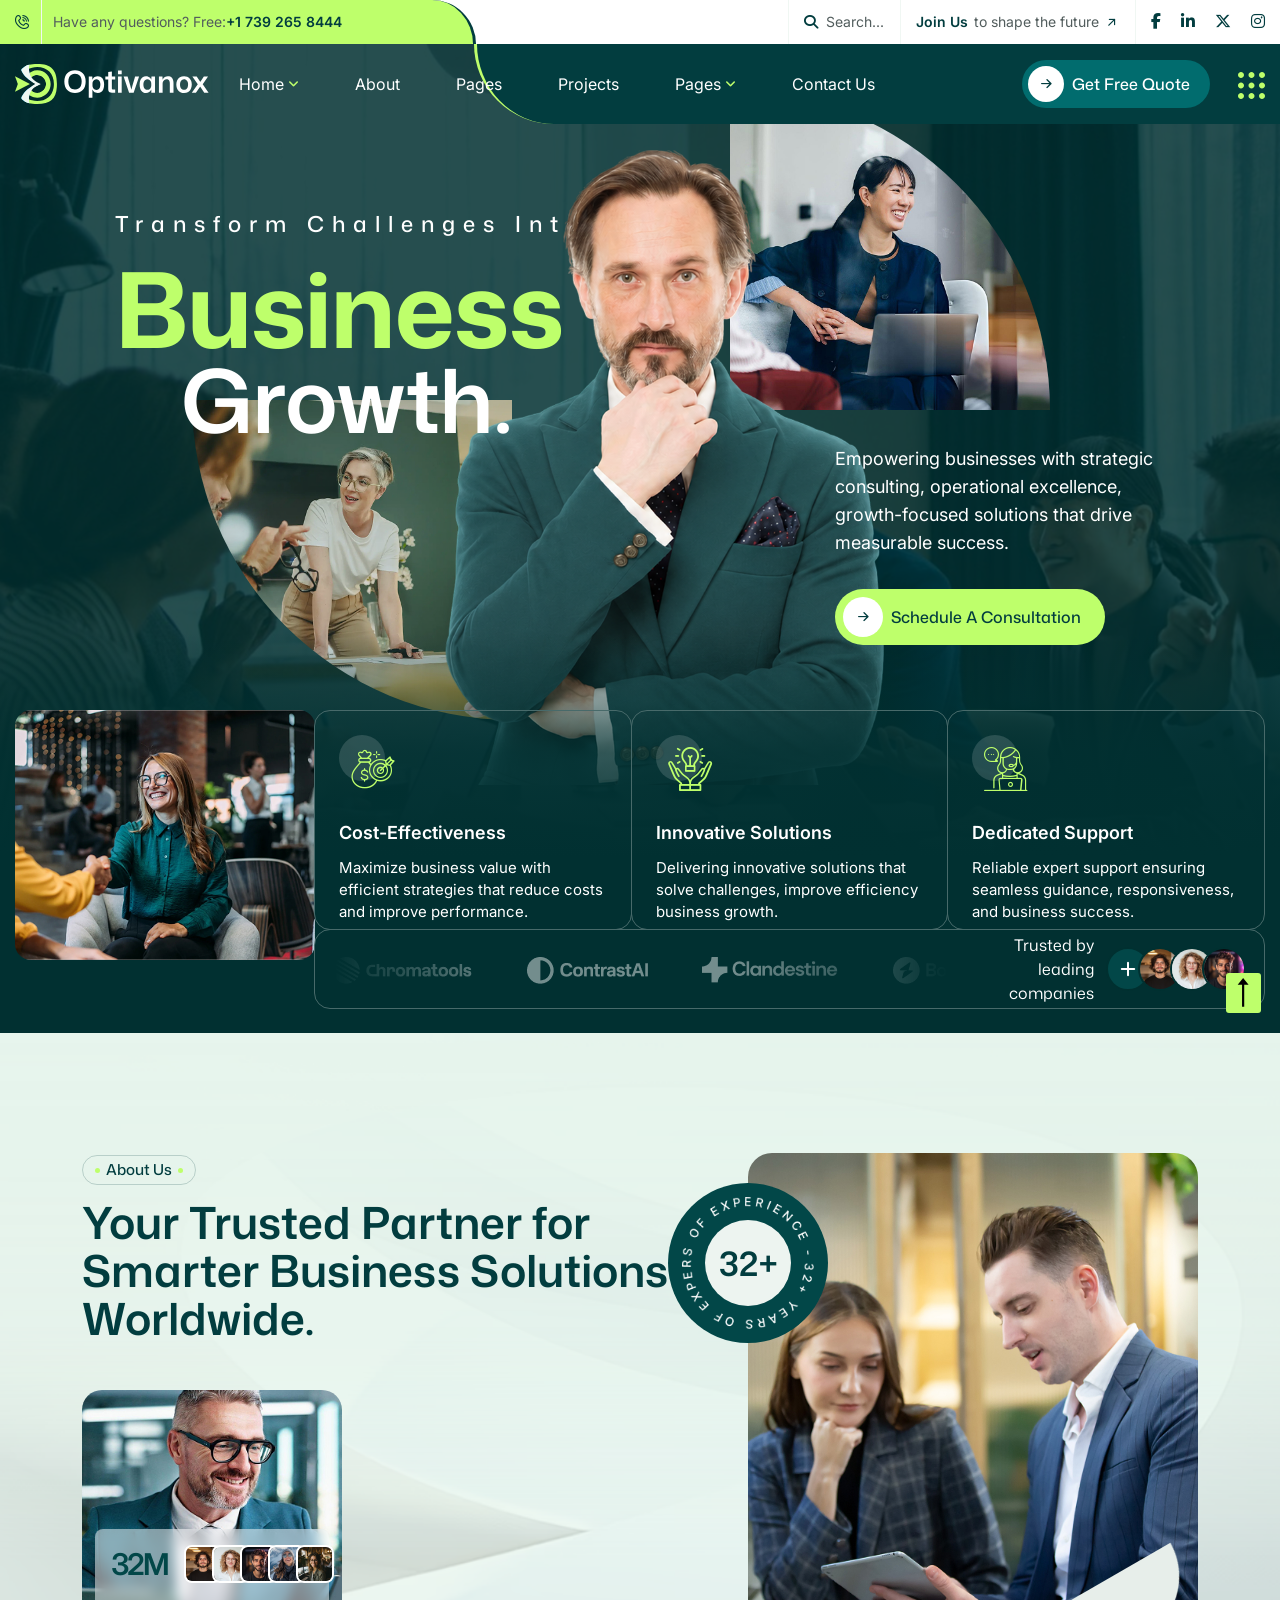
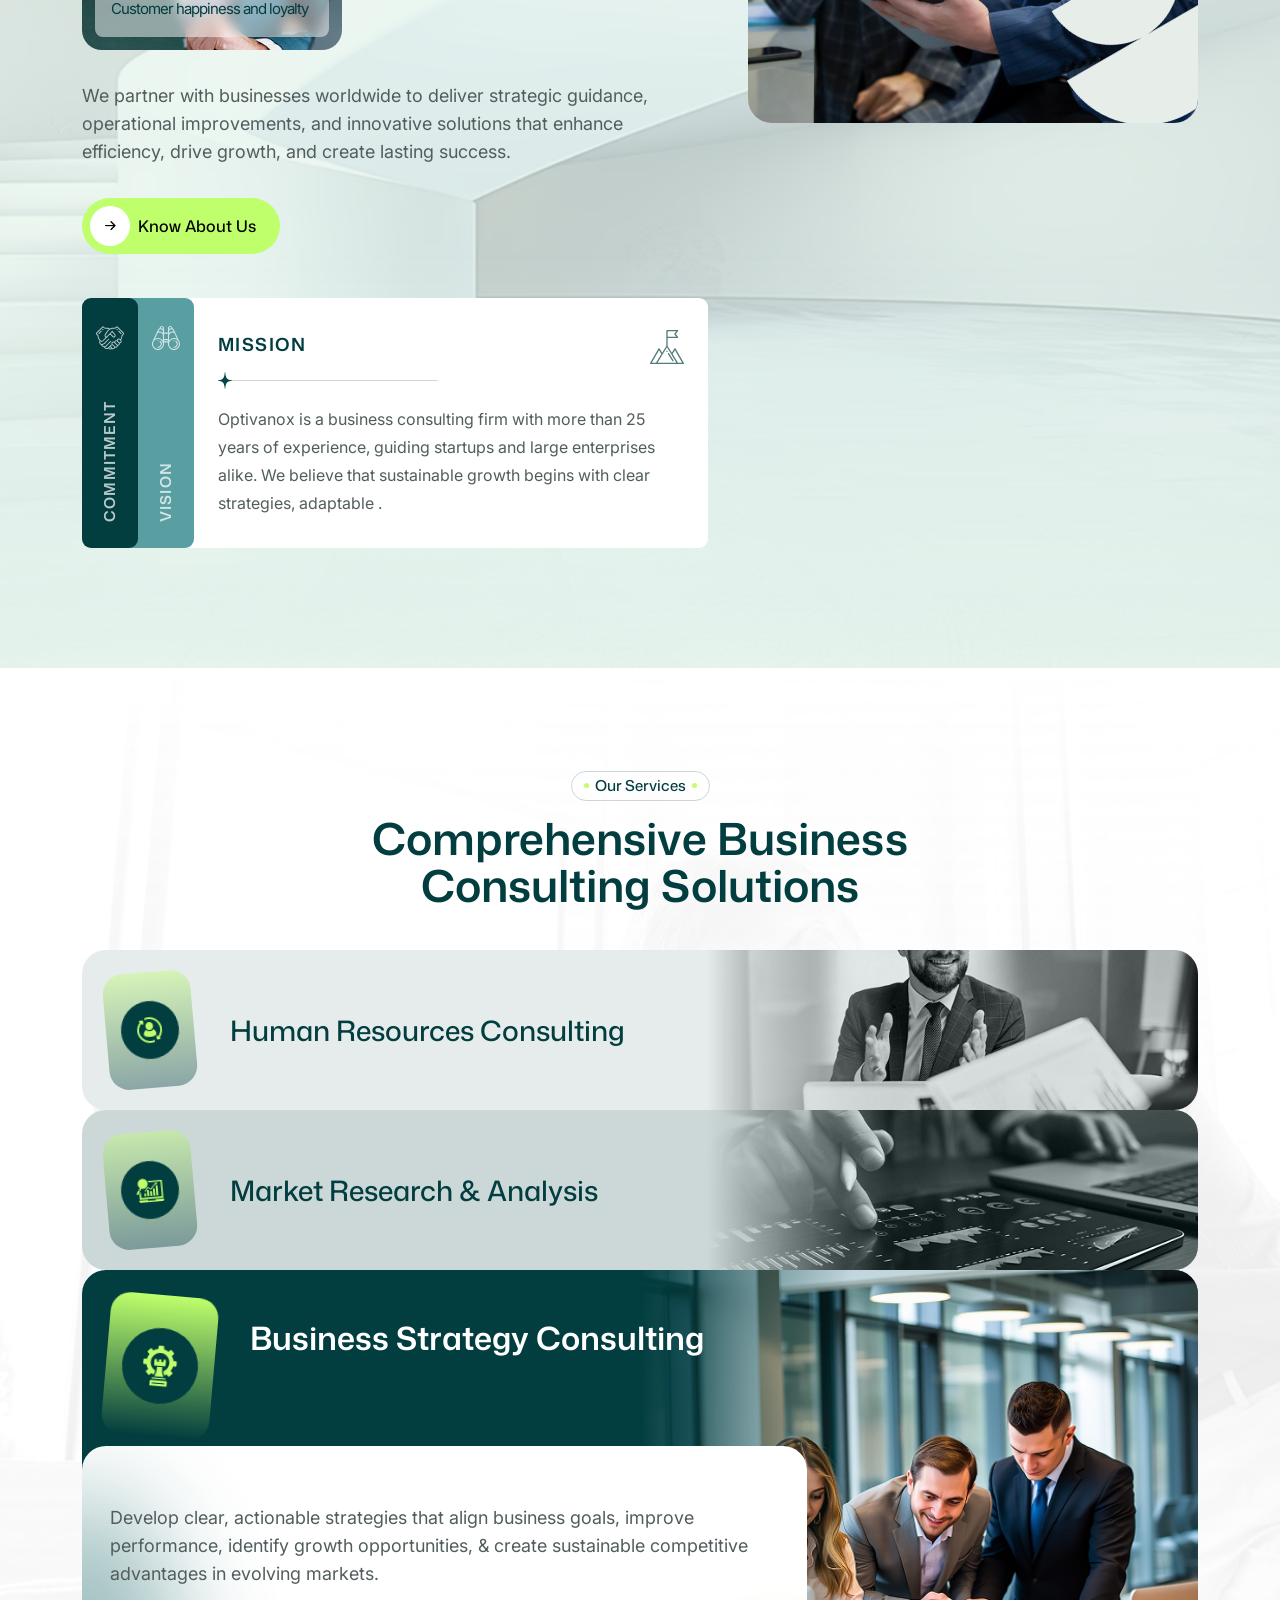
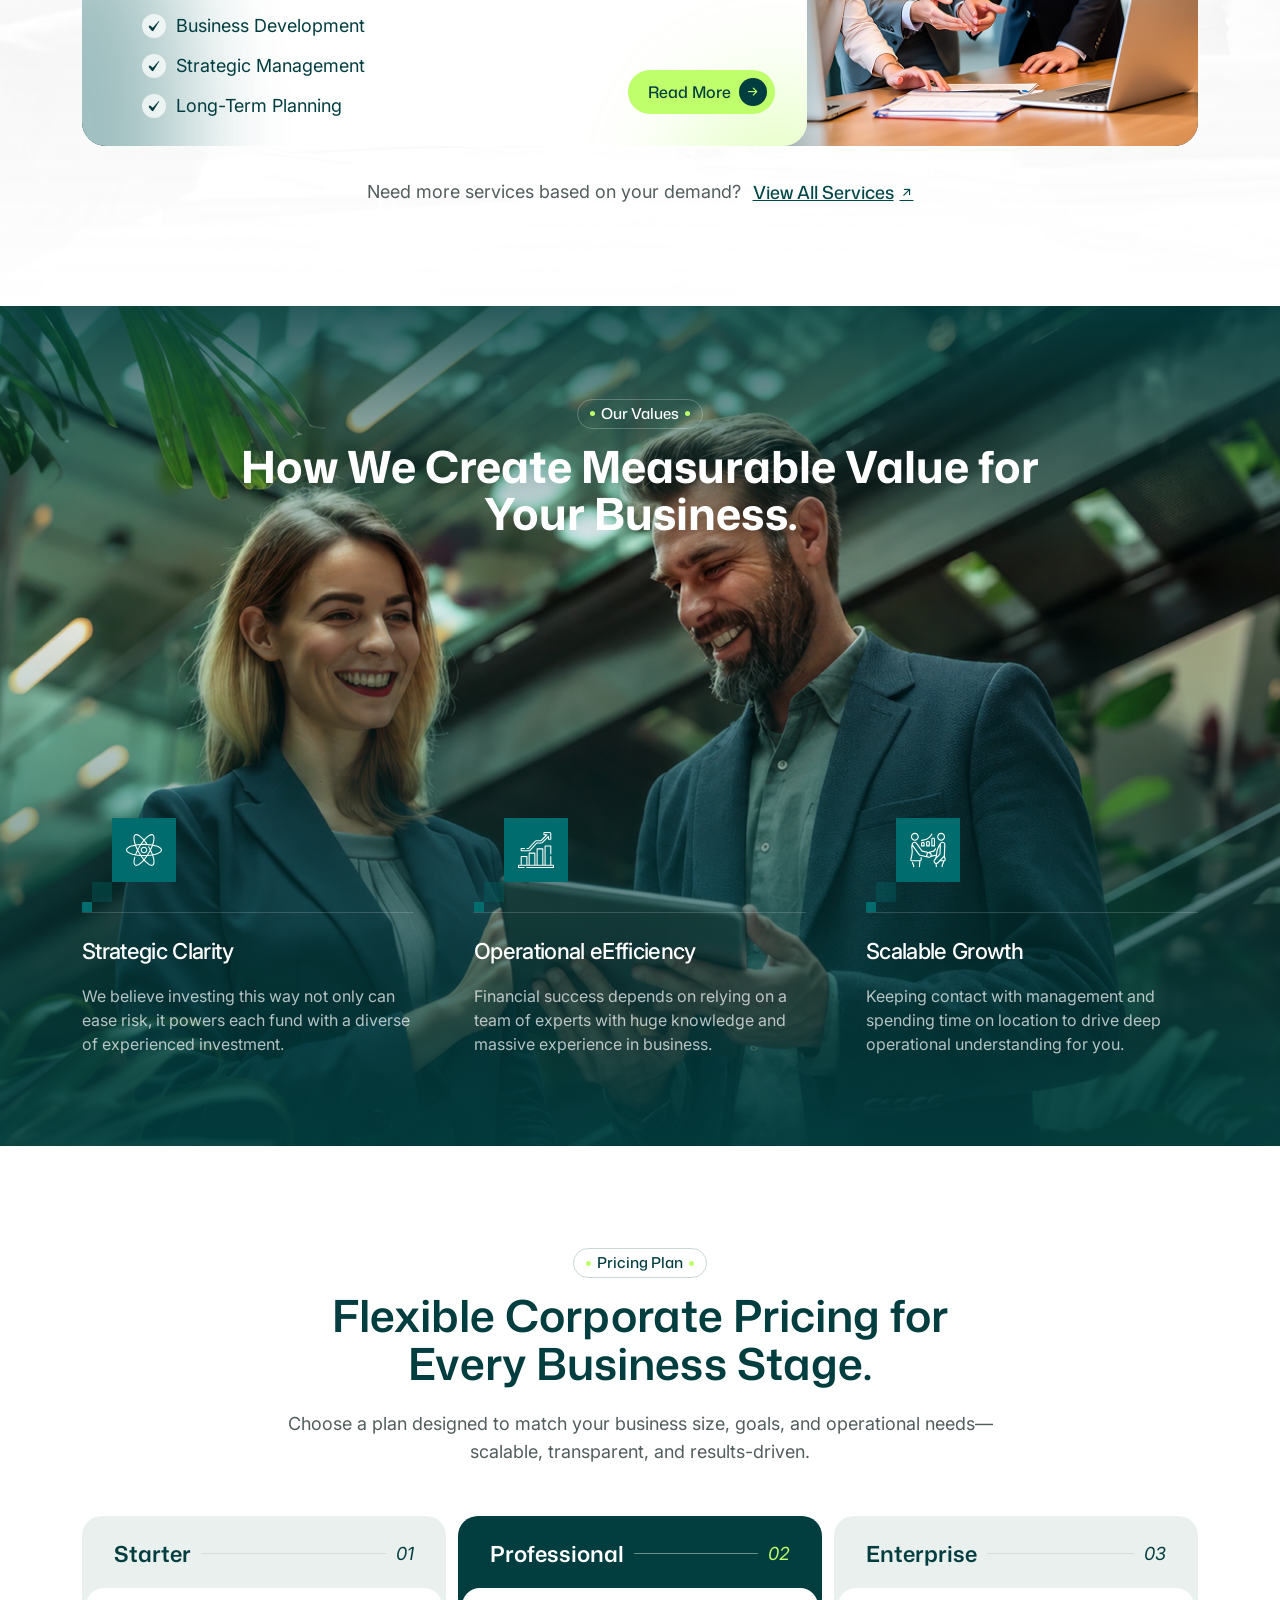
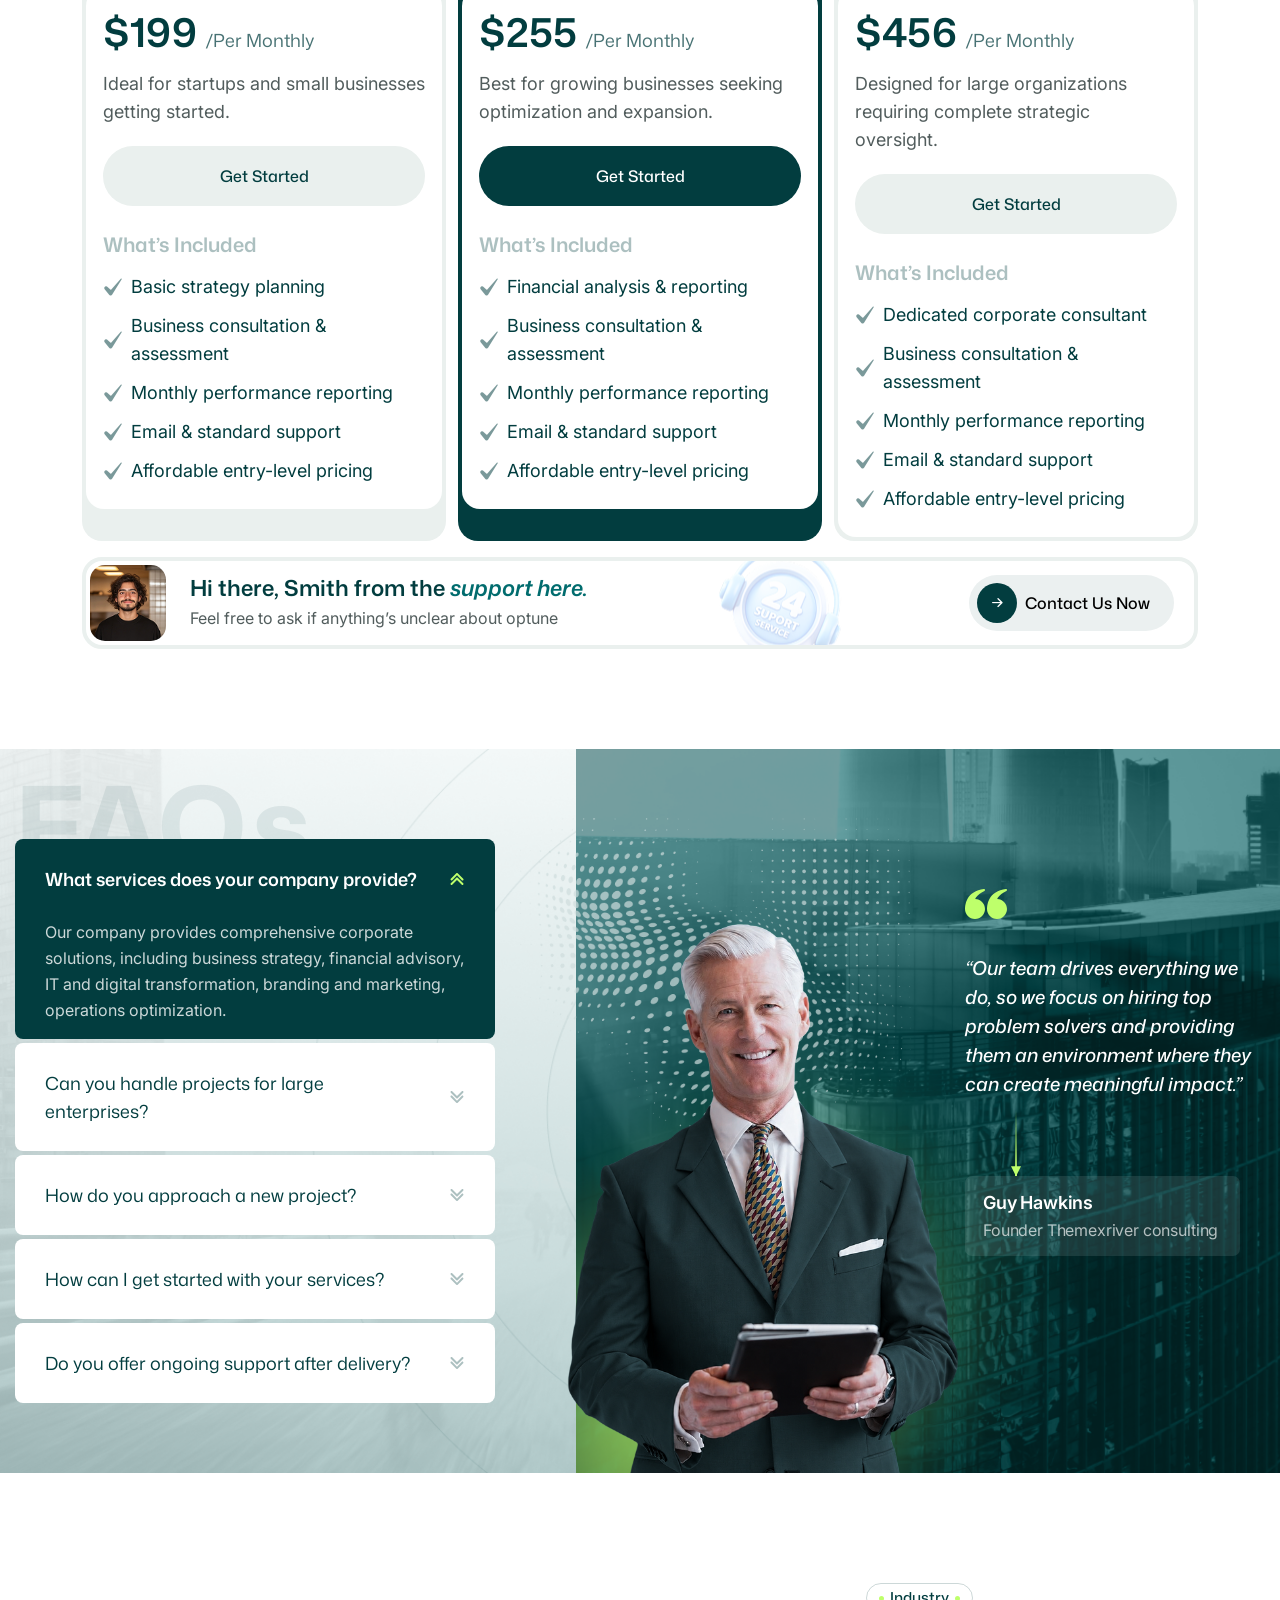
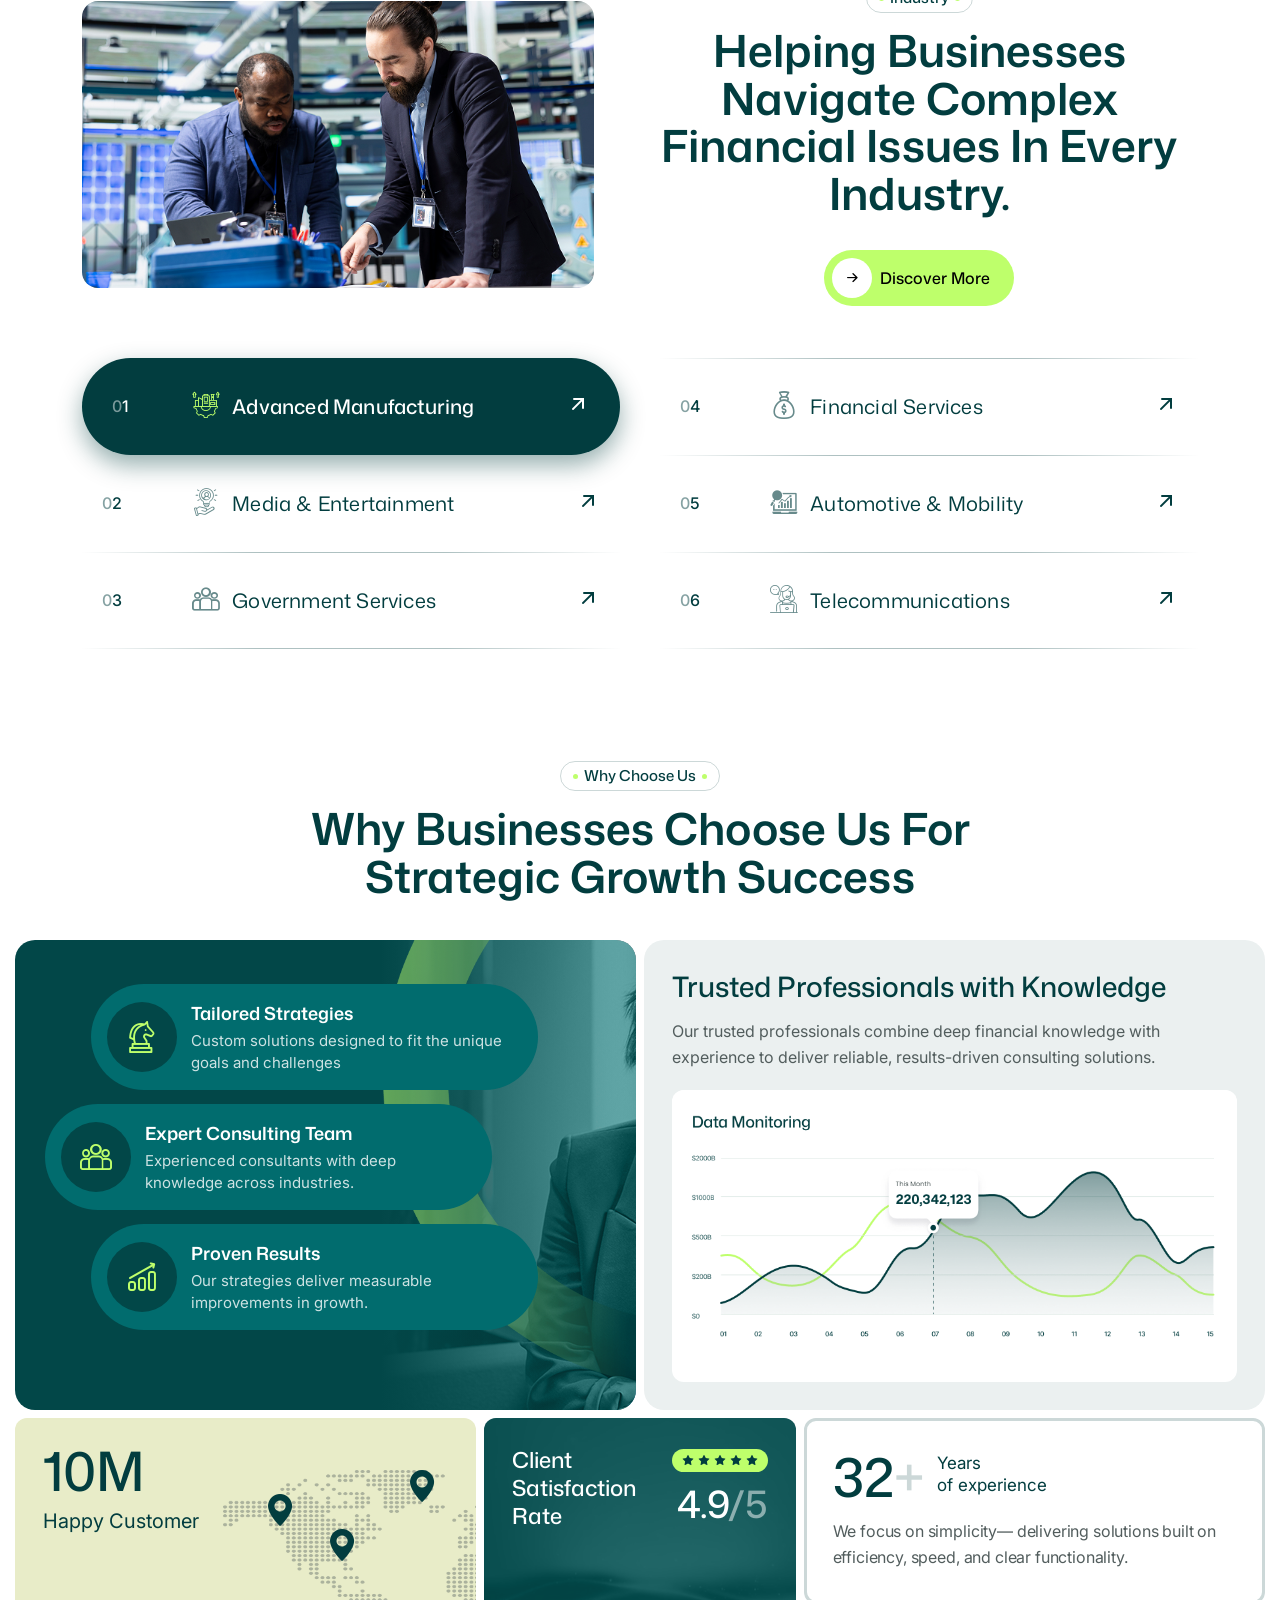
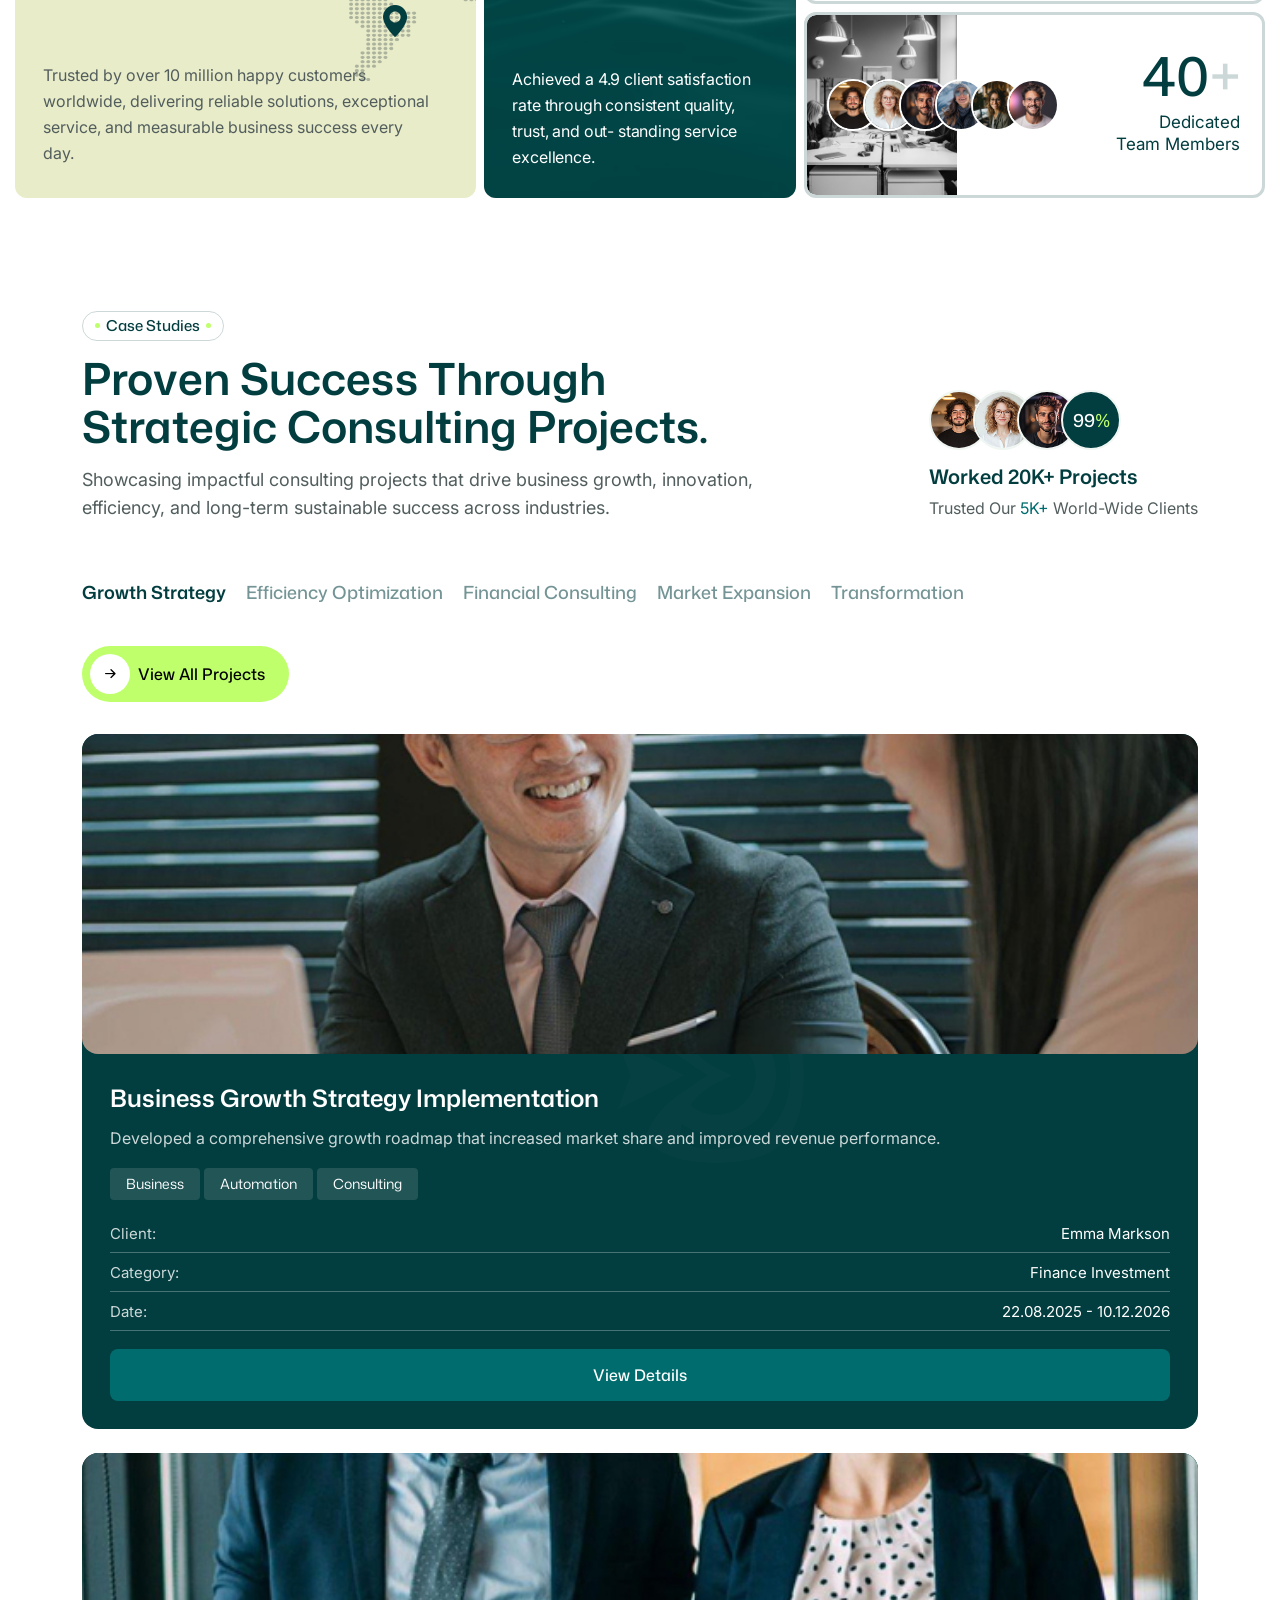
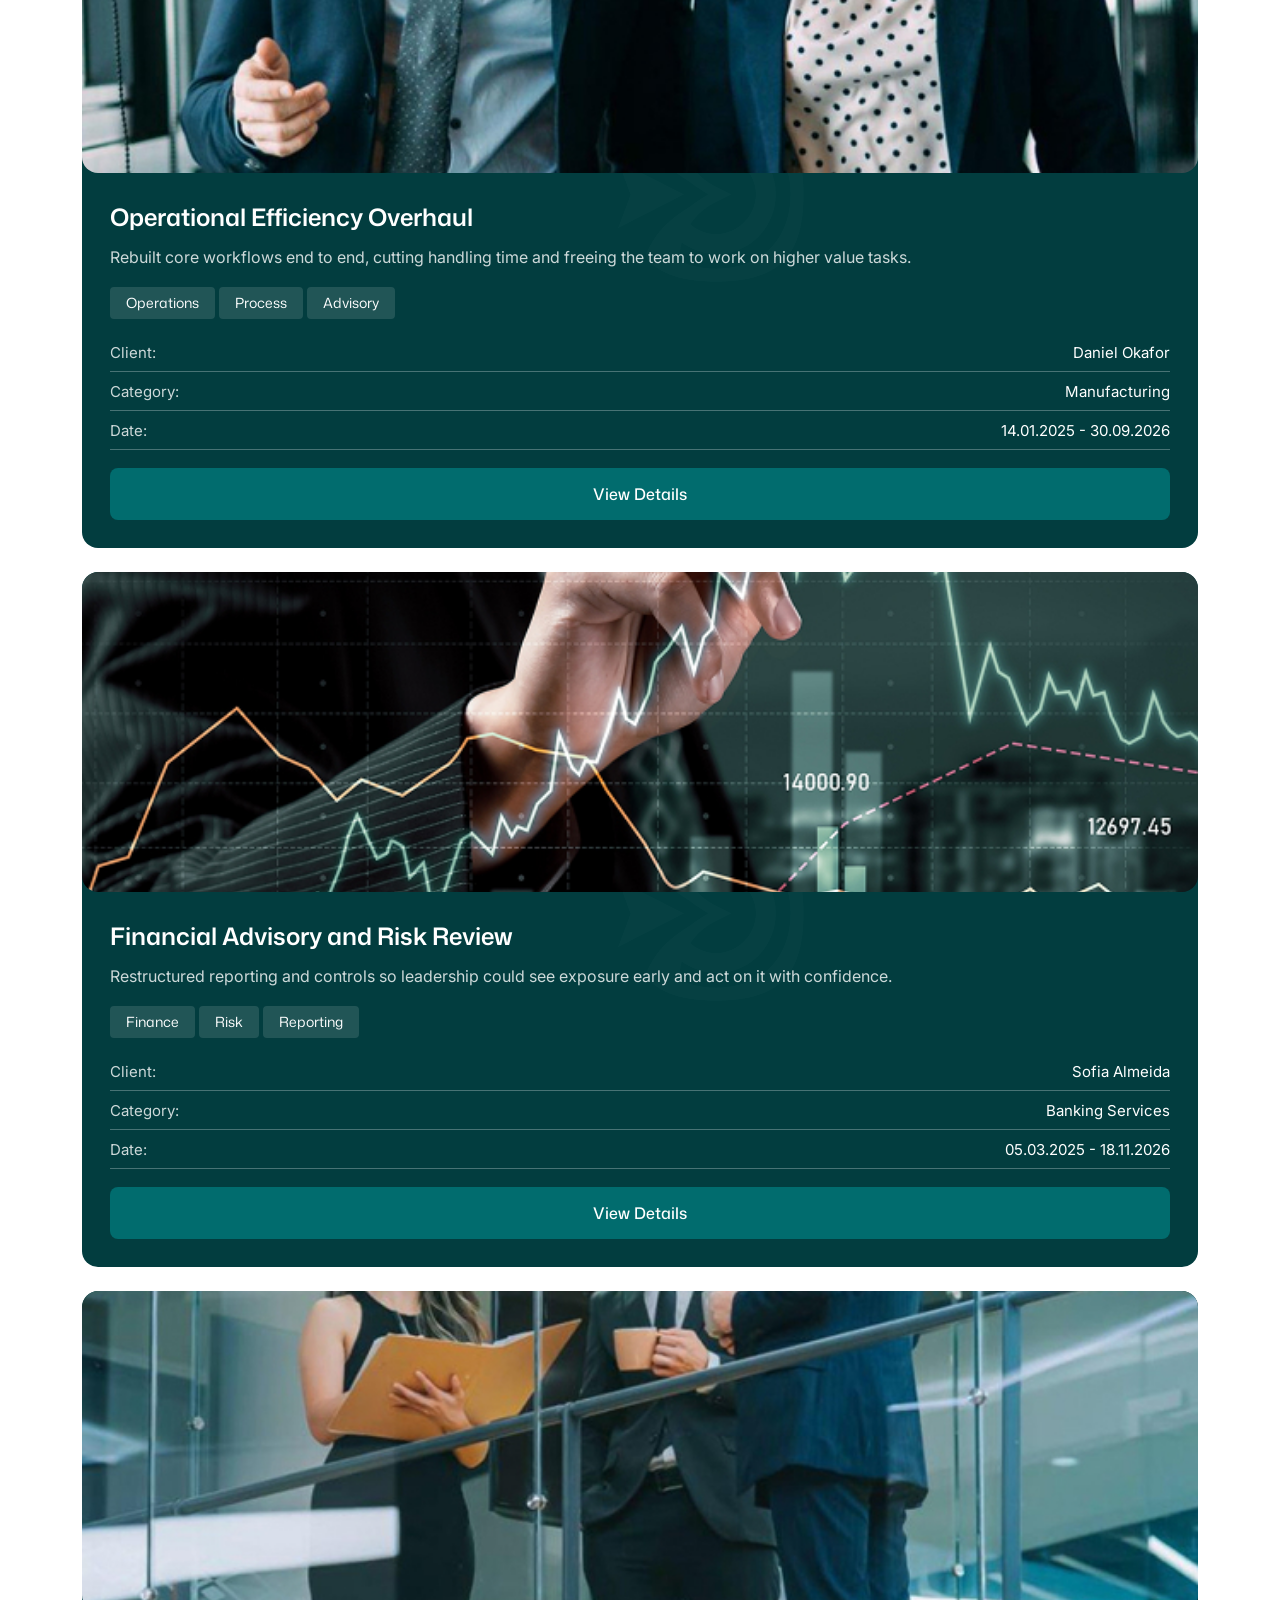
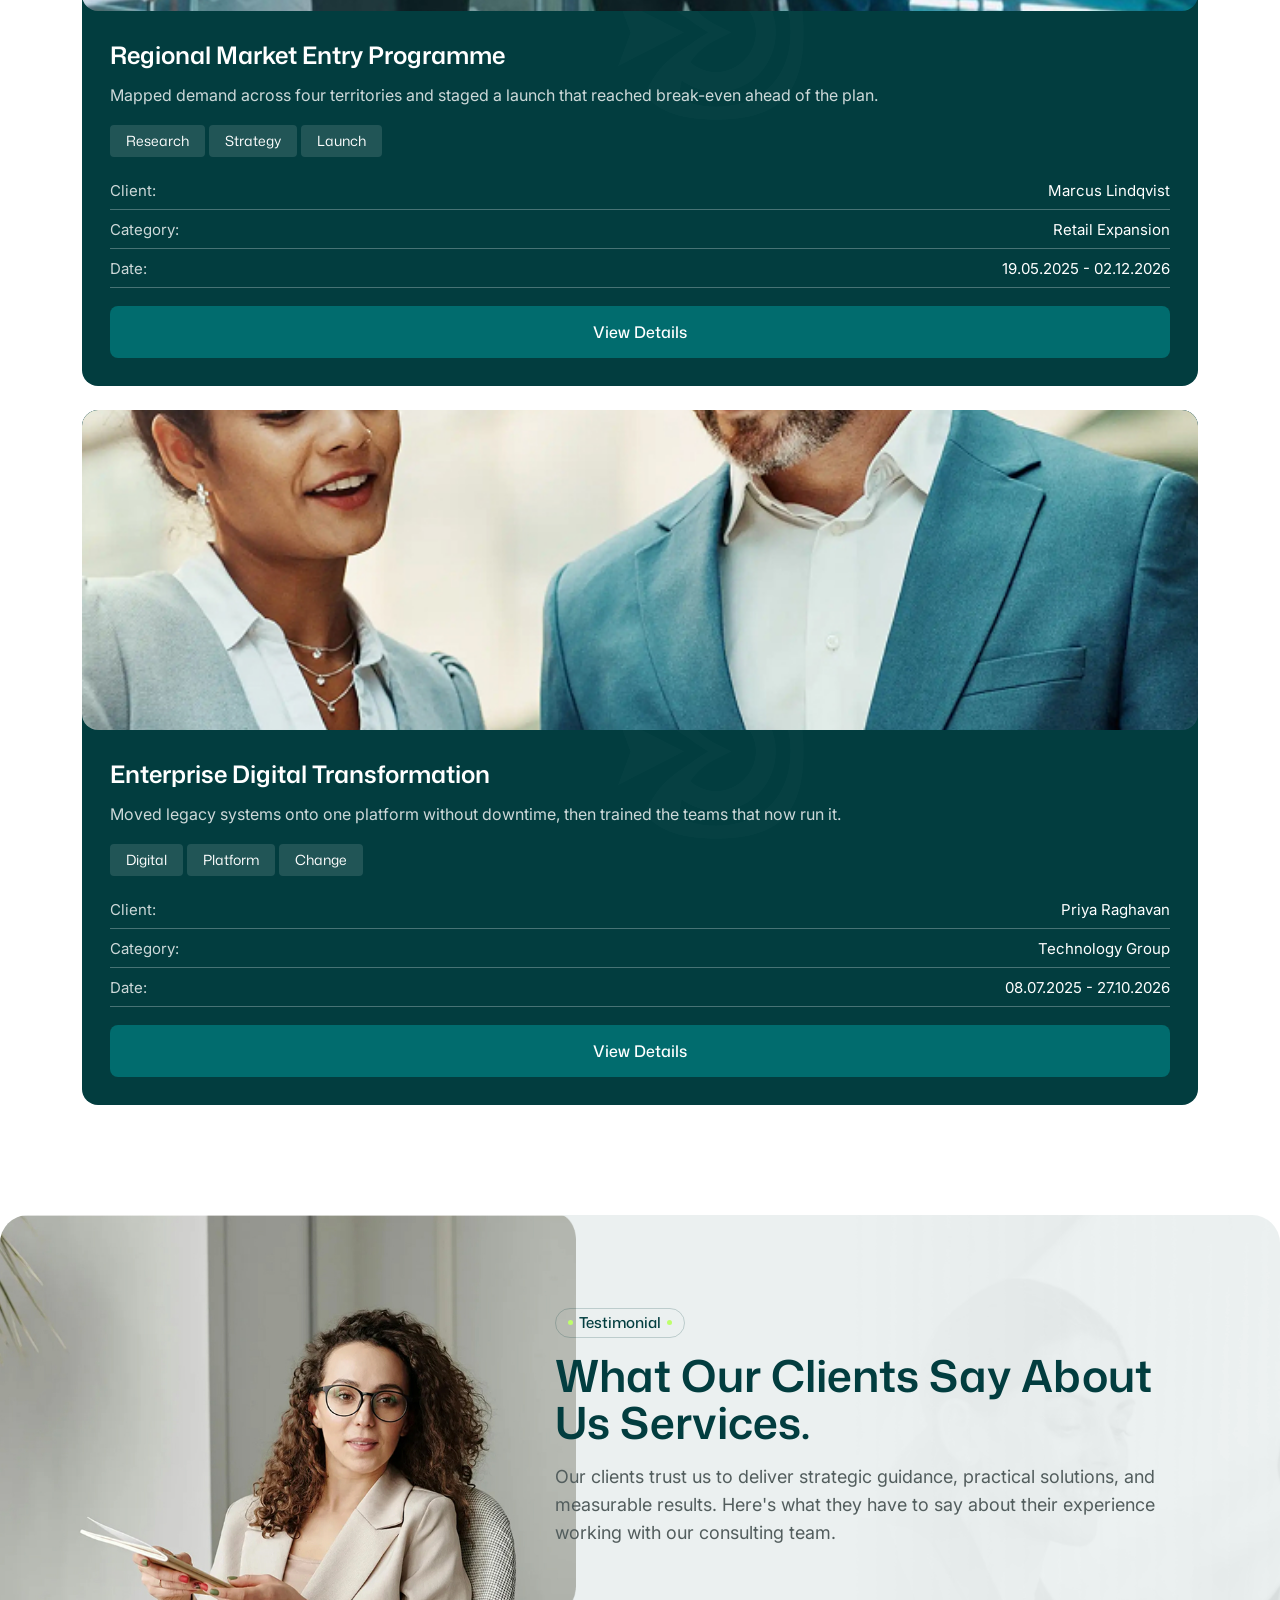
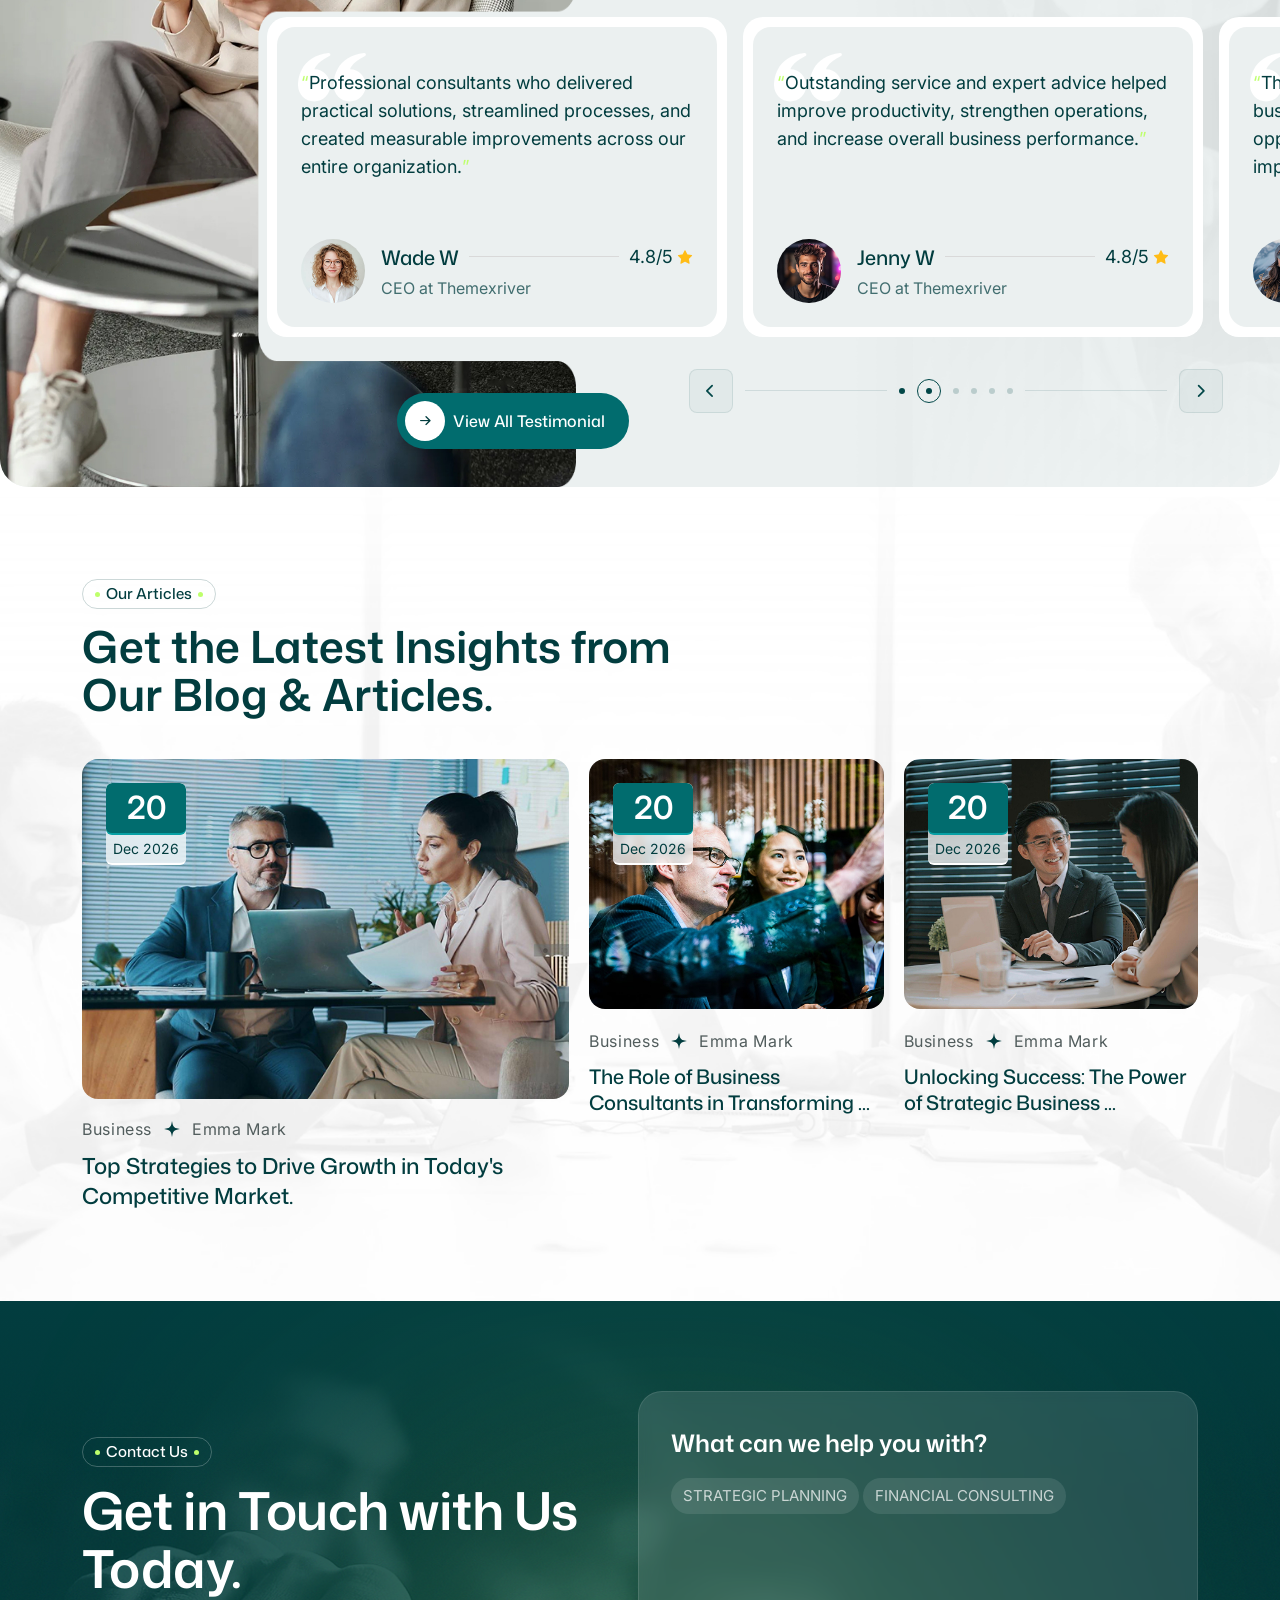
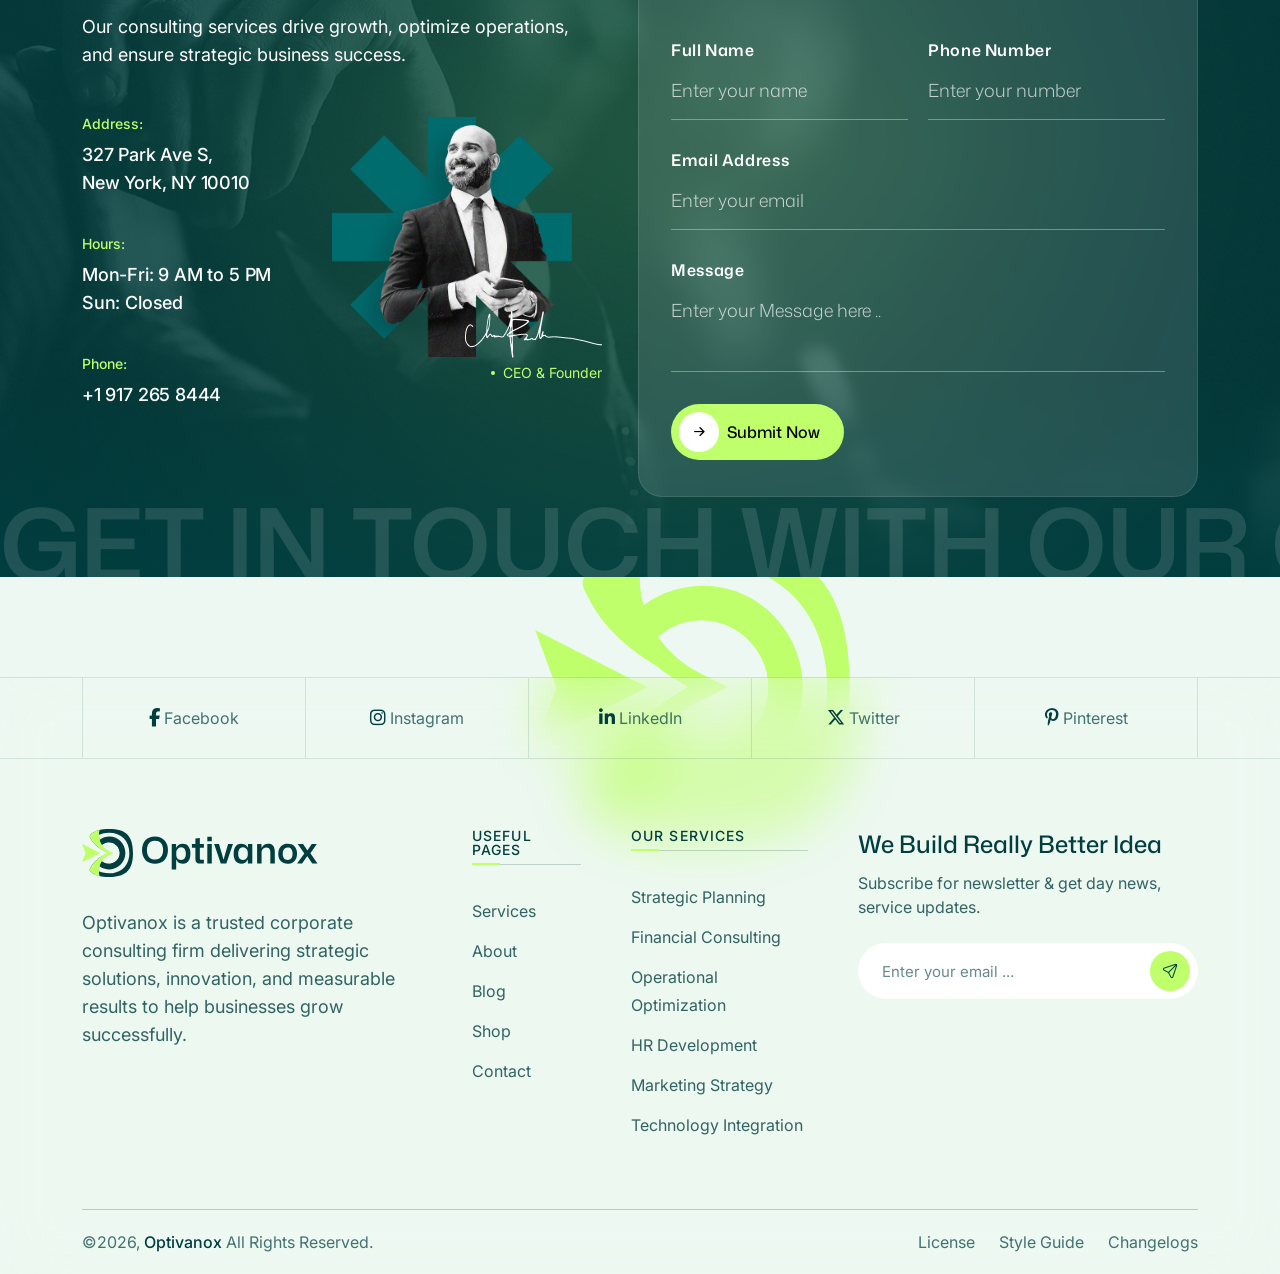
==== commit e0a950de: "css-update" ====
--- a/index.html
+++ b/index.html
@@ -1051,7 +1051,7 @@
                                 can create meaningful impact.”
                             </p>
 
-                            <span class="line-elm wow drawDown2" data-wow-delay=".3s"></span>
+                            <span class="line-elm wow fadeInDown" data-wow-delay=".3s"></span>
 
                             <div class="author-elm">
                                 <h5 class="name-elm wow fadeInUp2" data-wow-delay=".4s">Guy Hawkins</h5>
@@ -2090,7 +2090,7 @@
                             </ul>
 
                             <form action="#">
-                                <div class="on-contact-1-field-row wow fadeInUp2" data-wow-delay=".45s">
+                                <div class="on-contact-1-field-row wow fadeInUp2" >
                                     <div class="on-contact-1-field">
                                         <label class="label-elm" for="on-contact-name">Full Name</label>
                                         <input id="on-contact-name" type="text" placeholder="Enter your name">
@@ -2101,18 +2101,18 @@
                                     </div>
                                 </div>
 
-                                <div class="on-contact-1-field wow fadeInUp2" data-wow-delay=".55s">
+                                <div class="on-contact-1-field wow fadeInUp2" >
                                     <label class="label-elm" for="on-contact-email">Email Address</label>
                                     <input id="on-contact-email" type="email" placeholder="Enter your email">
                                 </div>
 
-                                <div class="on-contact-1-field wow fadeInUp2" data-wow-delay=".65s">
+                                <div class="on-contact-1-field wow fadeInUp2" >
                                     <label class="label-elm" for="on-contact-message">Message</label>
                                     <textarea id="on-contact-message" placeholder="Enter your Message here .."></textarea>
                                 </div>
 
                                 <!-- primary-btn -->
-                                <button type="submit" aria-label="name" class="on-pr-btn-1 wow fadeInUp2" data-wow-delay=".75s">
+                                <button type="submit" aria-label="name" class="on-pr-btn-1 wow fadeInUp2" >
                                     <span class="icon">
                                         <i class="flaticon-arrow flaticon"></i>
                                     </span>
--- a/assets/css/main.css
+++ b/assets/css/main.css
@@ -5909,8 +5909,13 @@
   line-height: 28px;
   color: rgba(255, 255, 255, 0.8);
   margin-bottom: 0;
-  /* sits inside the clipped row, so it grows with it */
-  padding-bottom: 16px;
+  /*
+      a border-box is never shorter than its own padding, so parking
+      the 16px here left every closed row standing 16px tall. It is
+      dealt in with the row instead
+  */
+  padding-bottom: 0;
+  transition: padding-bottom 0.4s ease;
 }
 @media only screen and (min-width: 1200px) and (max-width: 1399px), only screen and (min-width: 992px) and (max-width: 1199px) {
   .on-faqs-1-item .text-elm {
@@ -5938,6 +5943,9 @@
 }
 .on-faqs-1-item:is(.active) .body-elm {
   grid-template-rows: 1fr;
+}
+.on-faqs-1-item:is(.active) .text-elm {
+  padding-bottom: 16px;
 }
 .on-faqs-1 {
   /*
@@ -5983,12 +5991,12 @@
 .on-faqs-1-quote .line-elm::after {
   content: "";
   position: absolute;
-  left: 50%;
+  left: -4px;
   bottom: 0;
-  transform: translateX(-50%);
-  border-left: 4px solid transparent;
-  border-right: 4px solid transparent;
-  border-top: 6px solid var(--on-clr-pr-1);
+  width: 10px;
+  height: 10px;
+  background-color: var(--on-clr-pr-1);
+  clip-path: polygon(100% 0%, 50% 100%, 0% 0%);
 }
 .on-faqs-1-quote .line-elm {
   /*
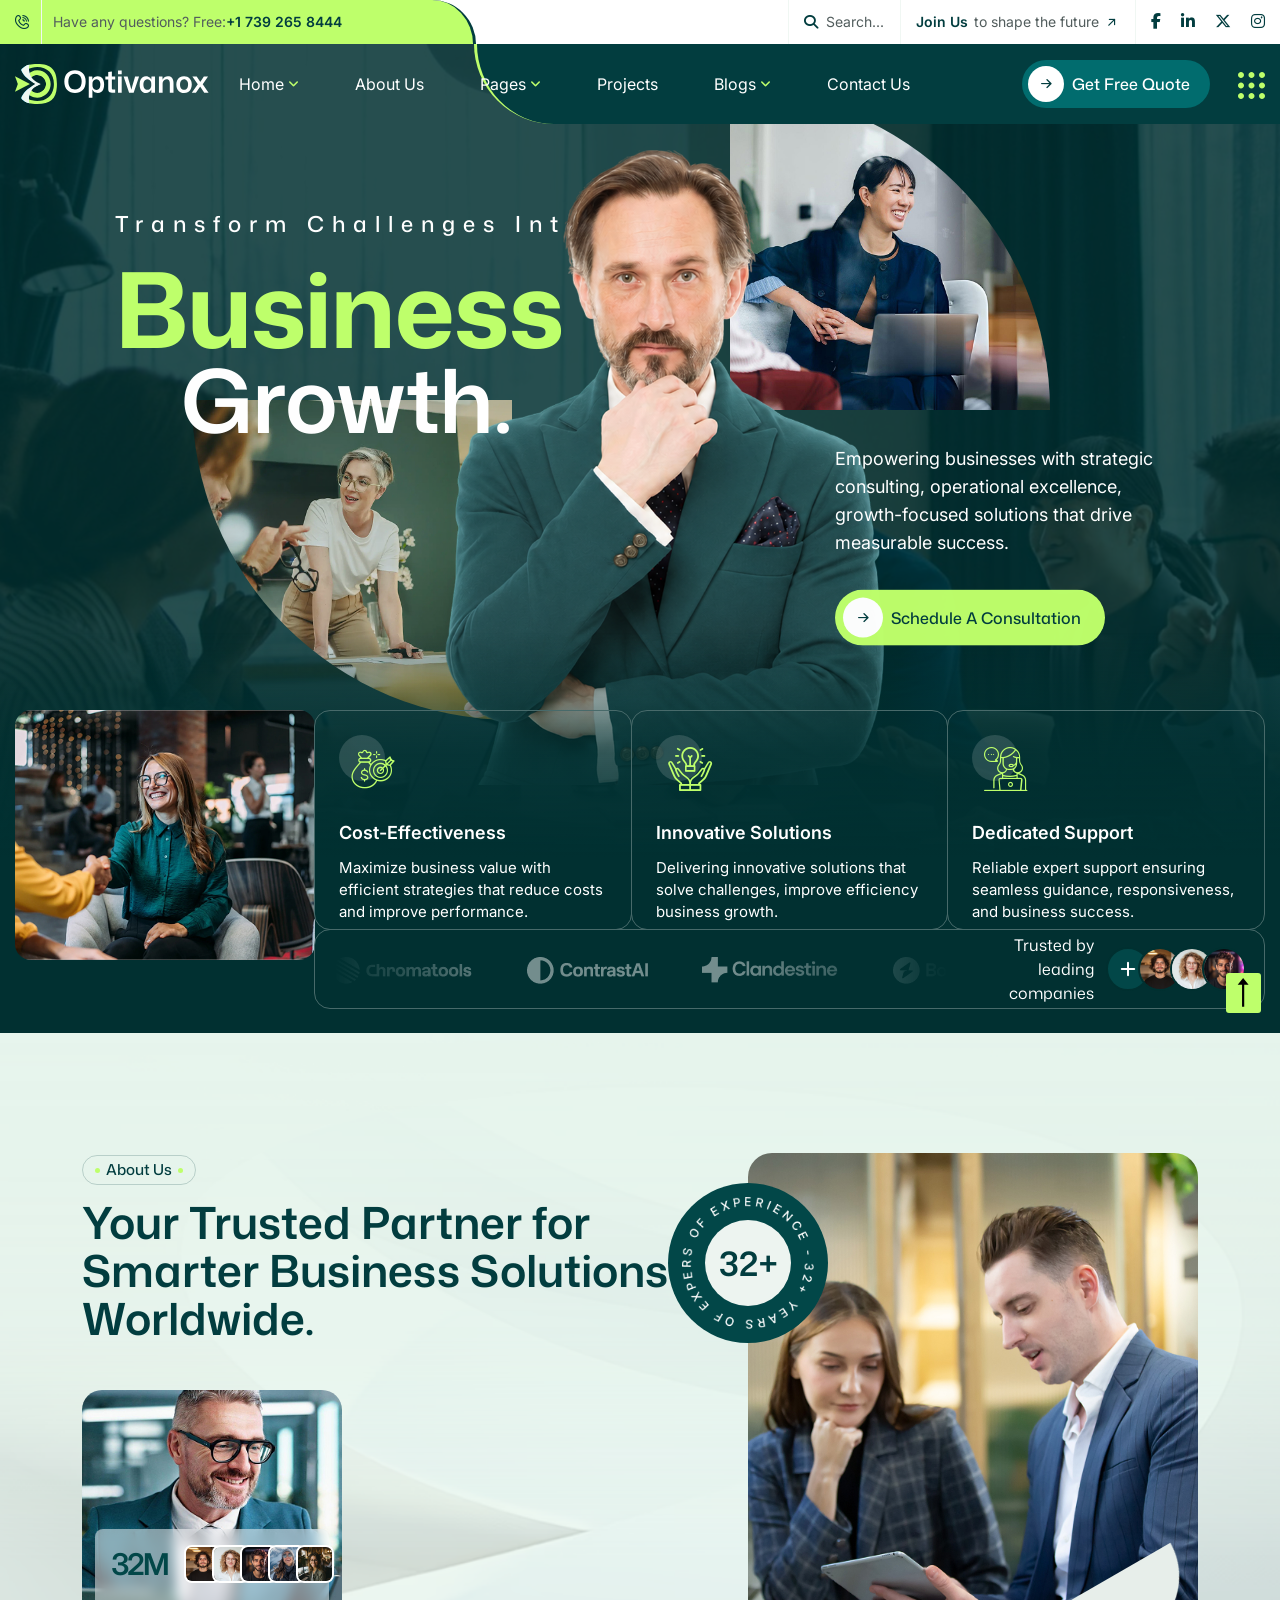
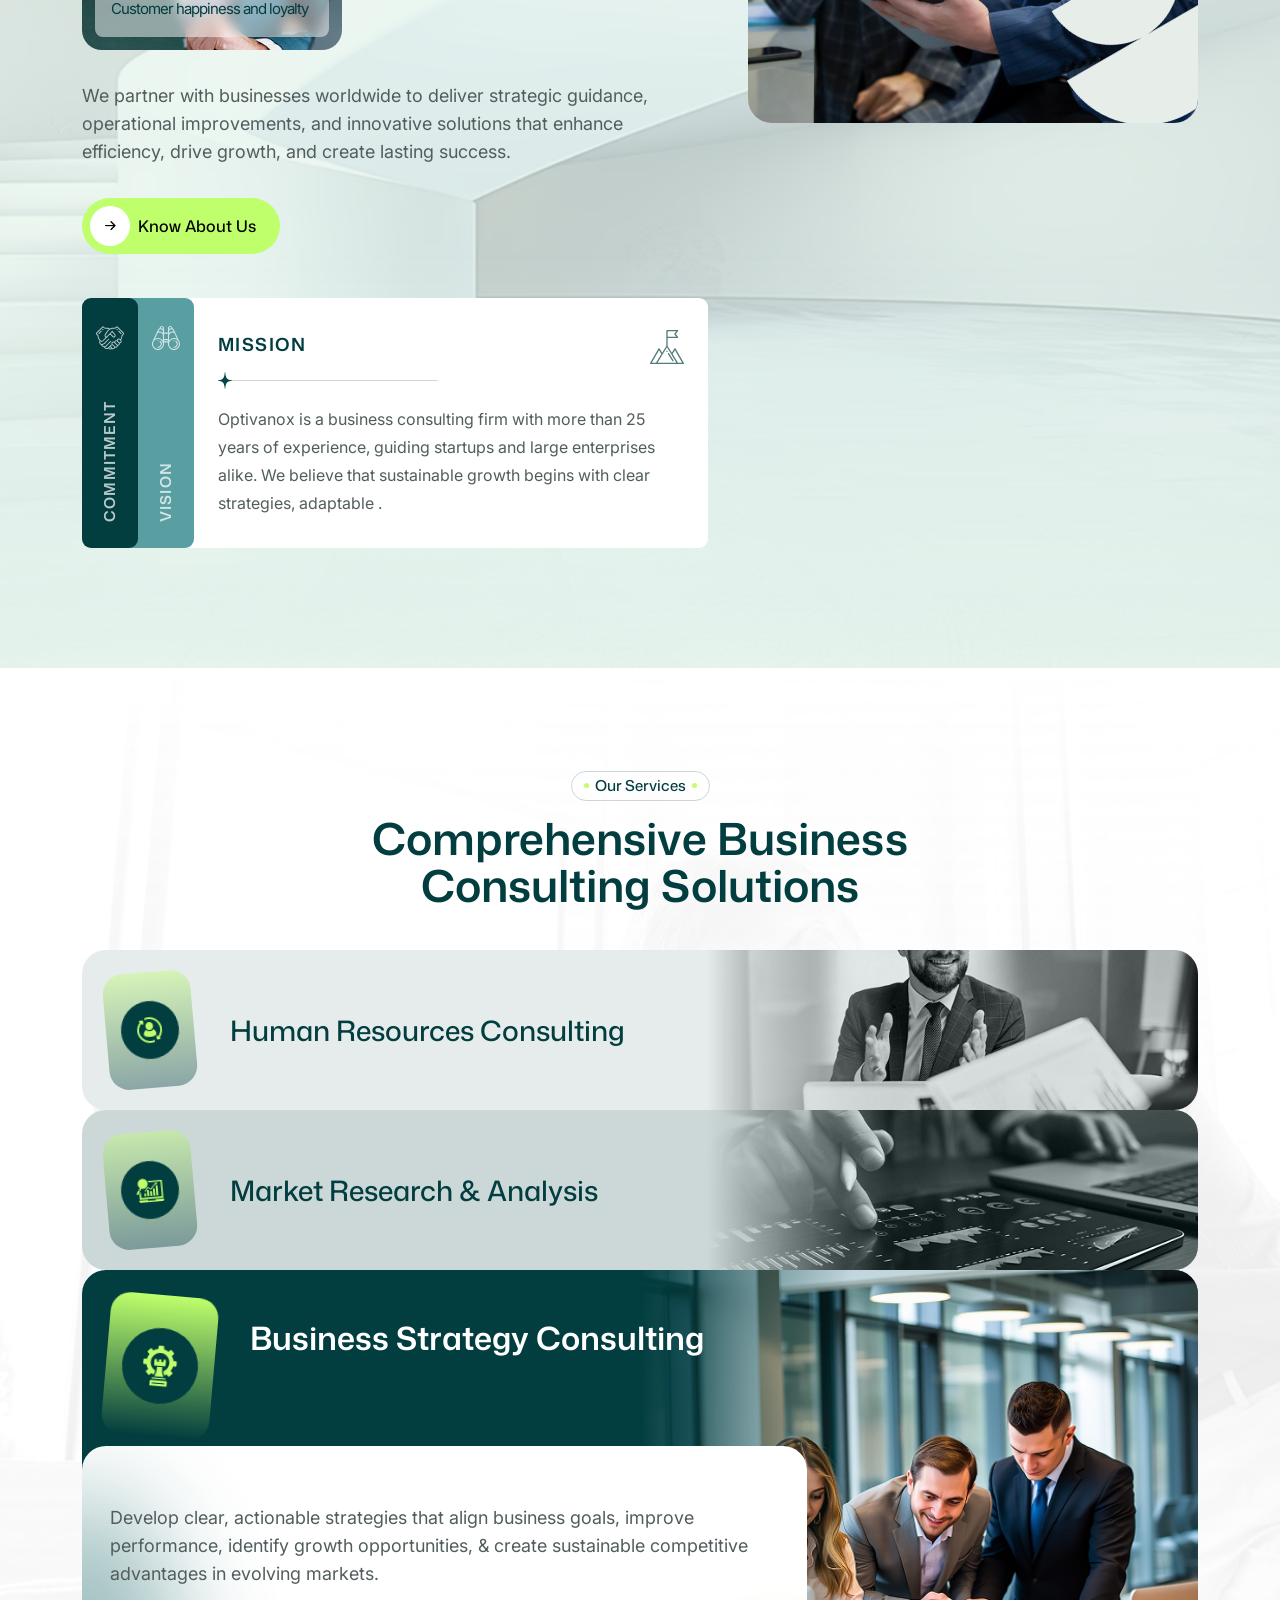
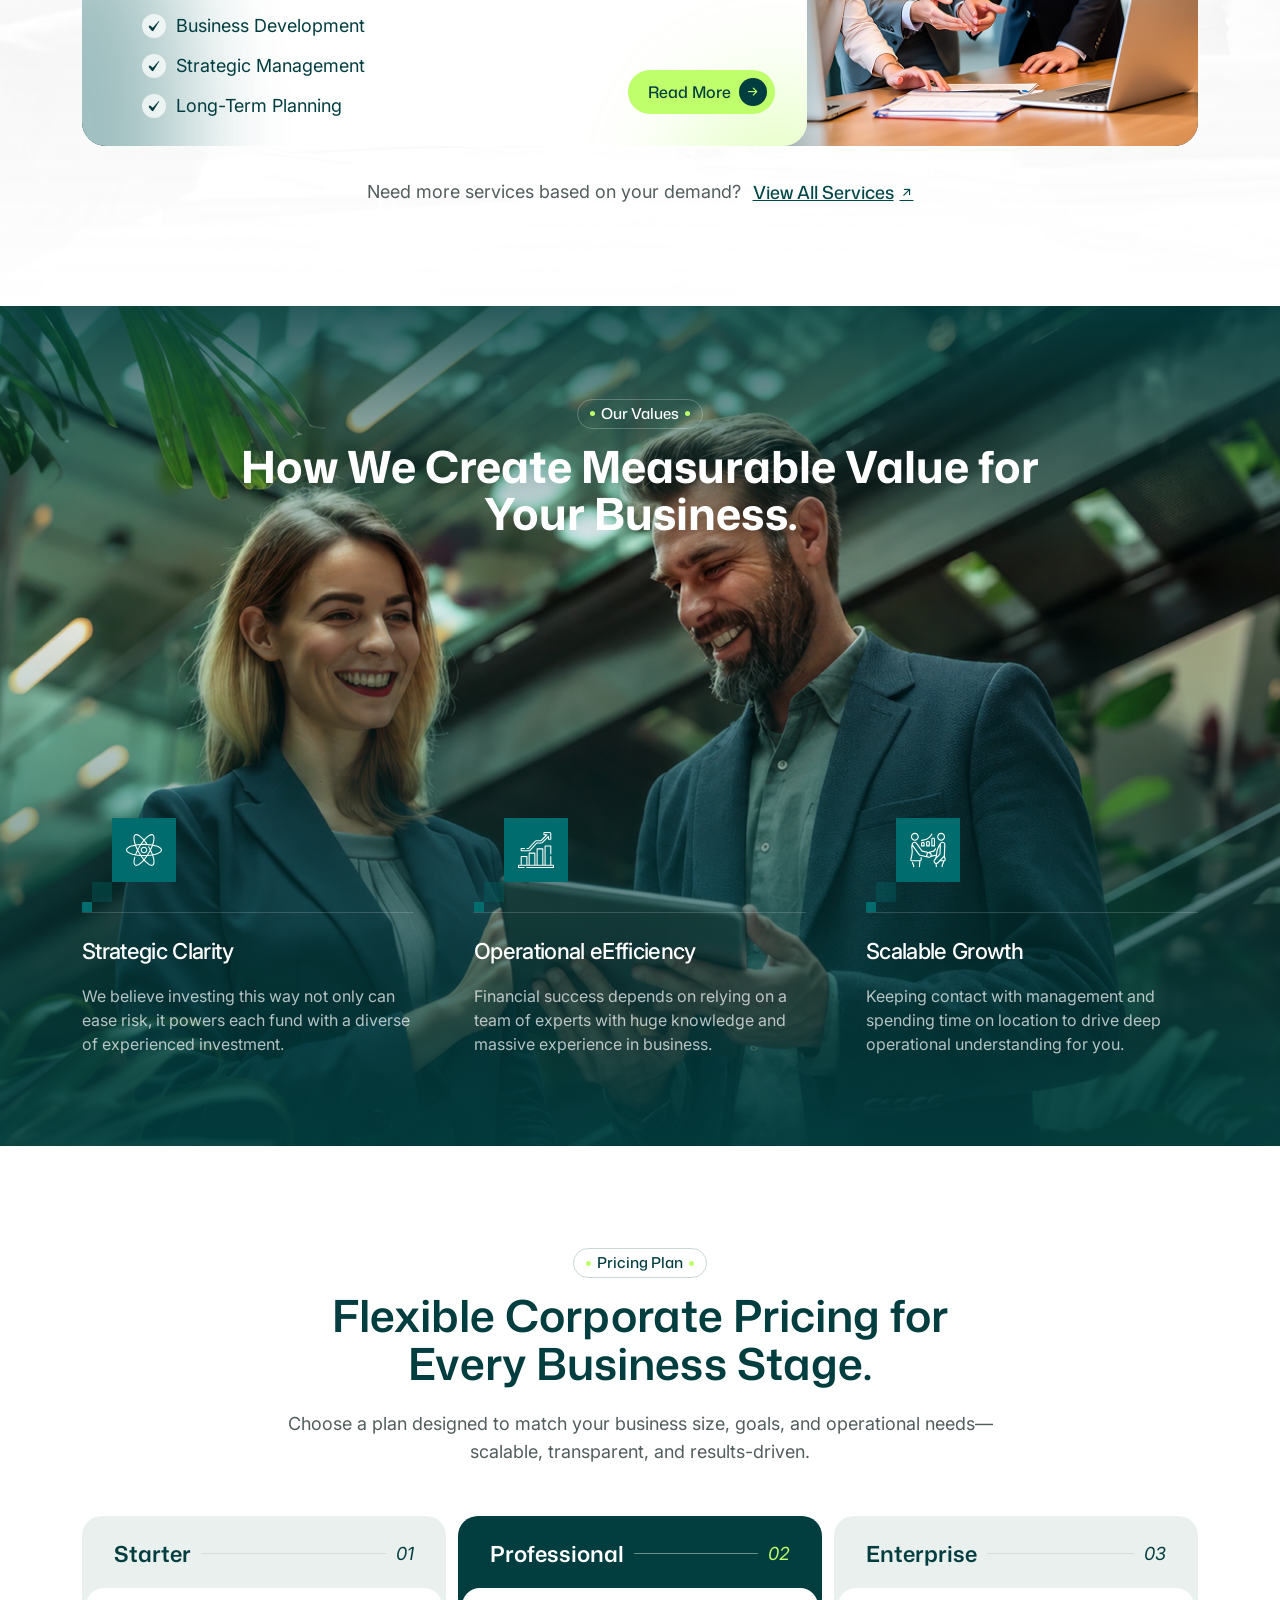
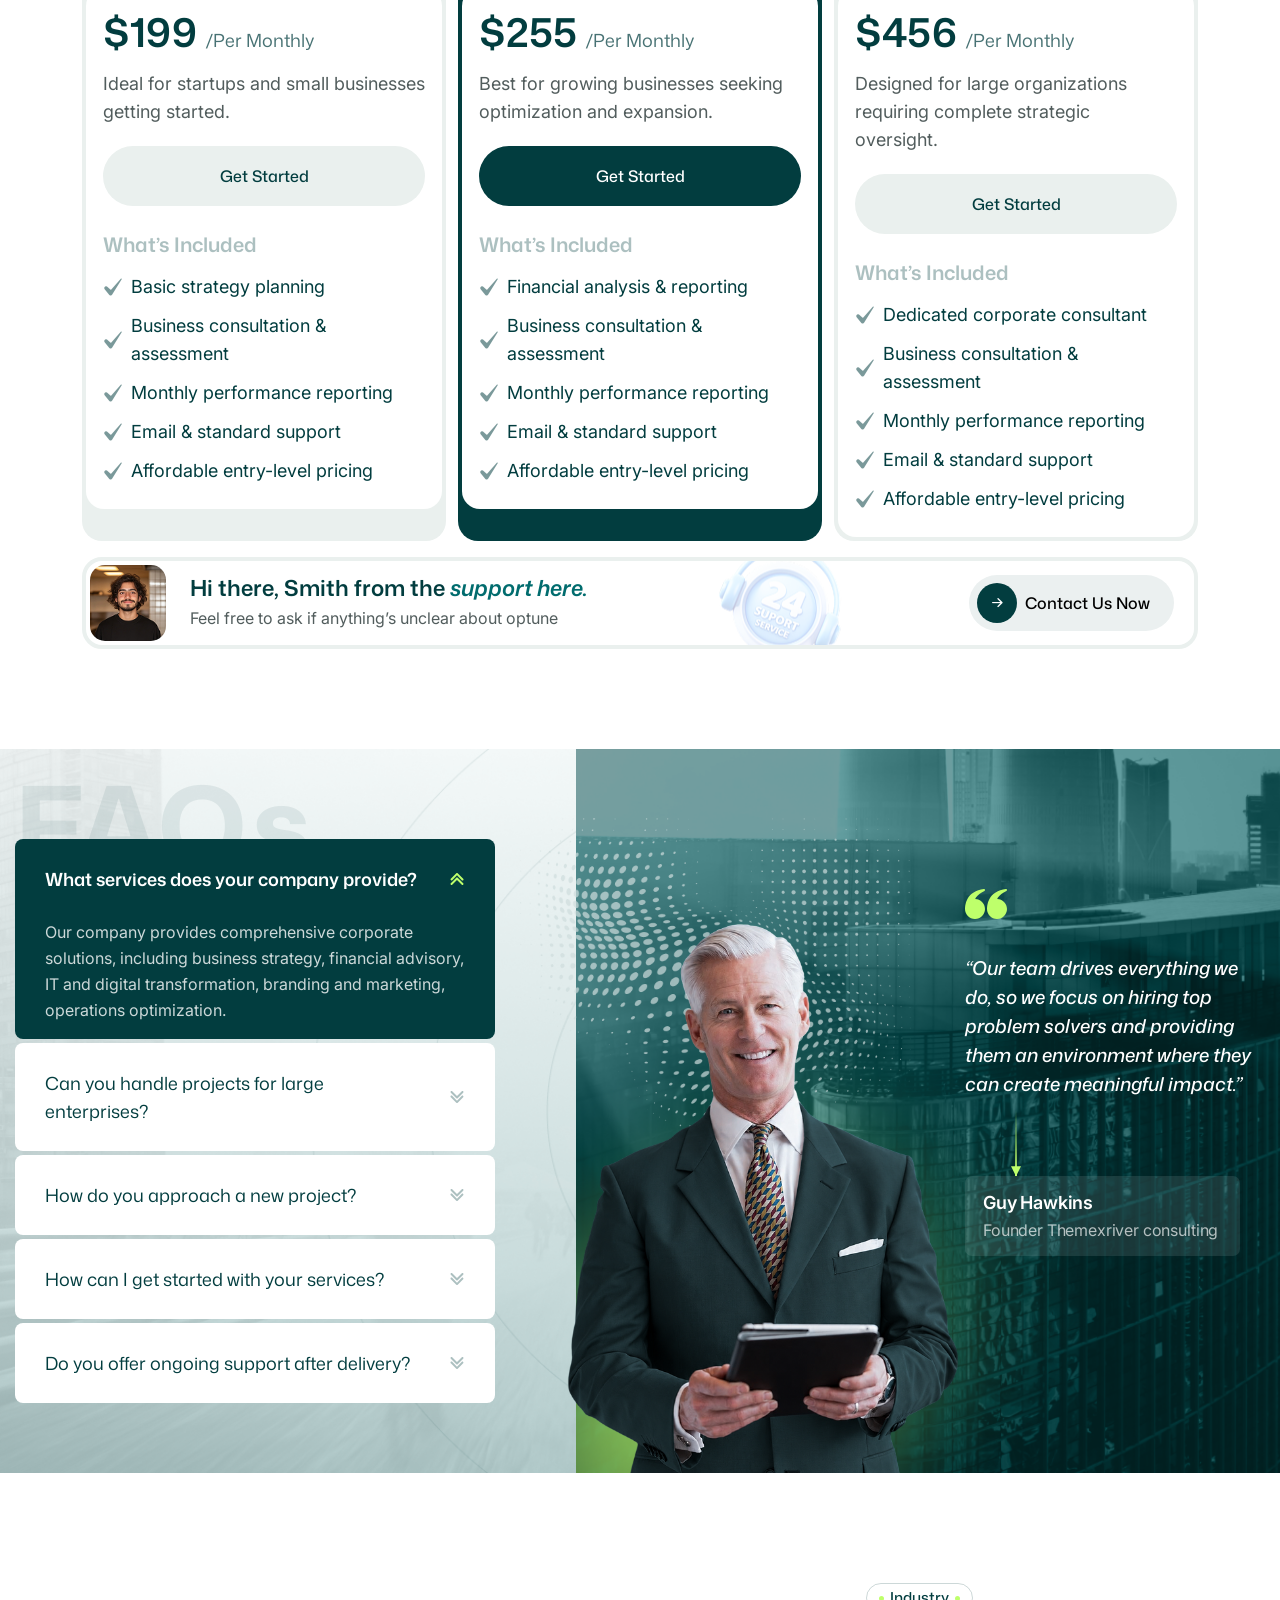
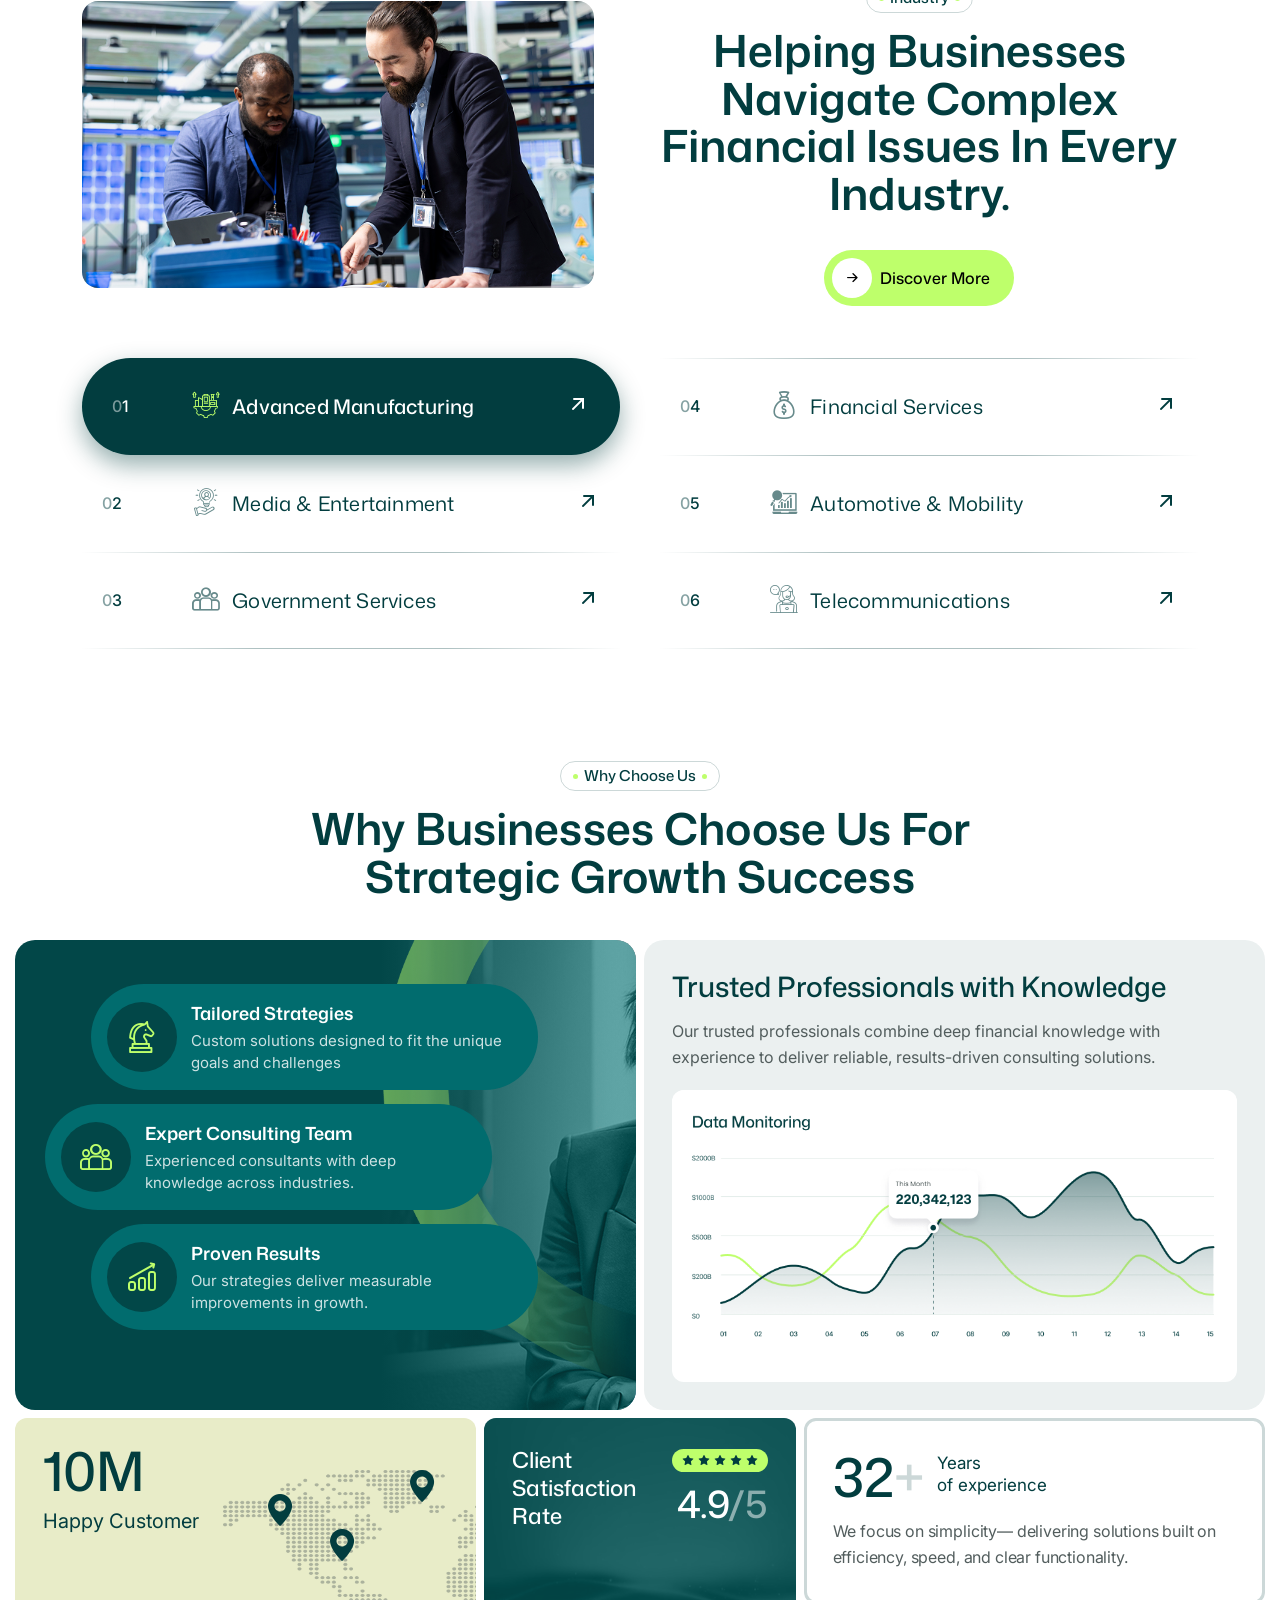
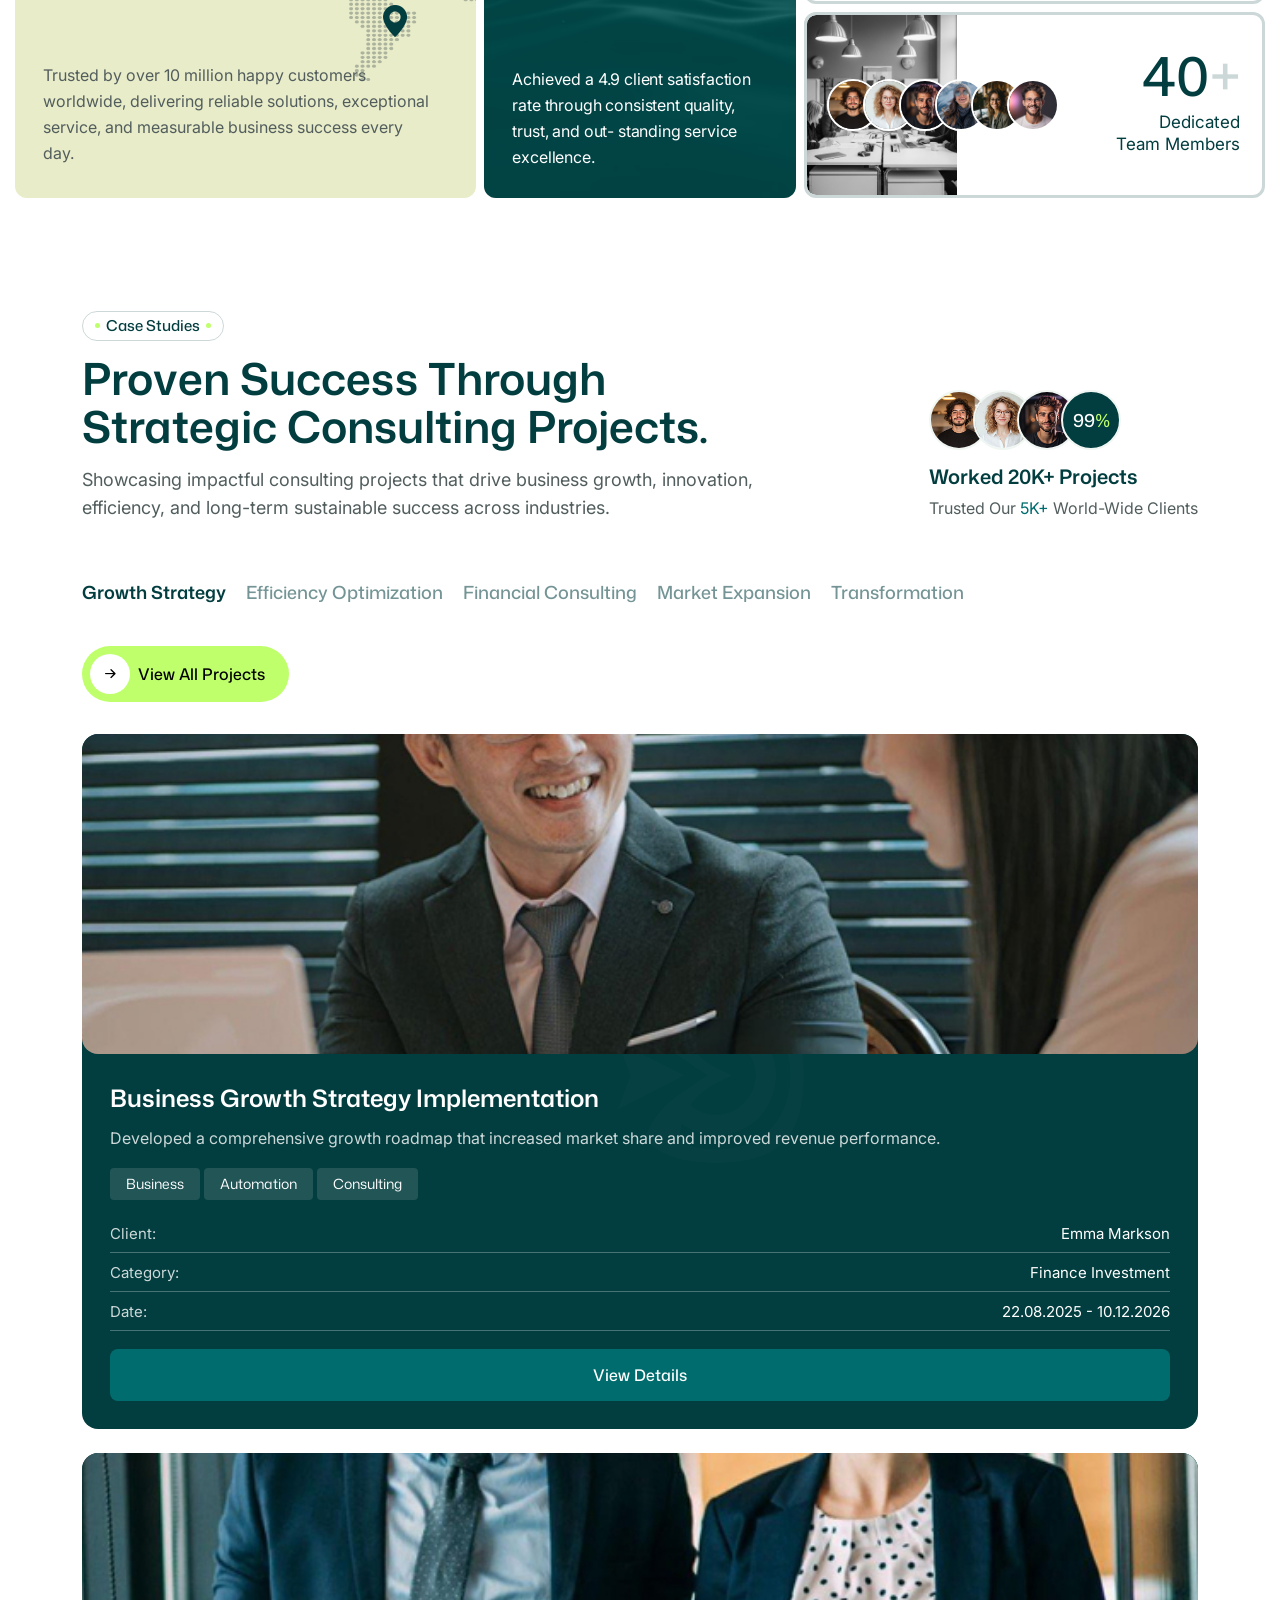
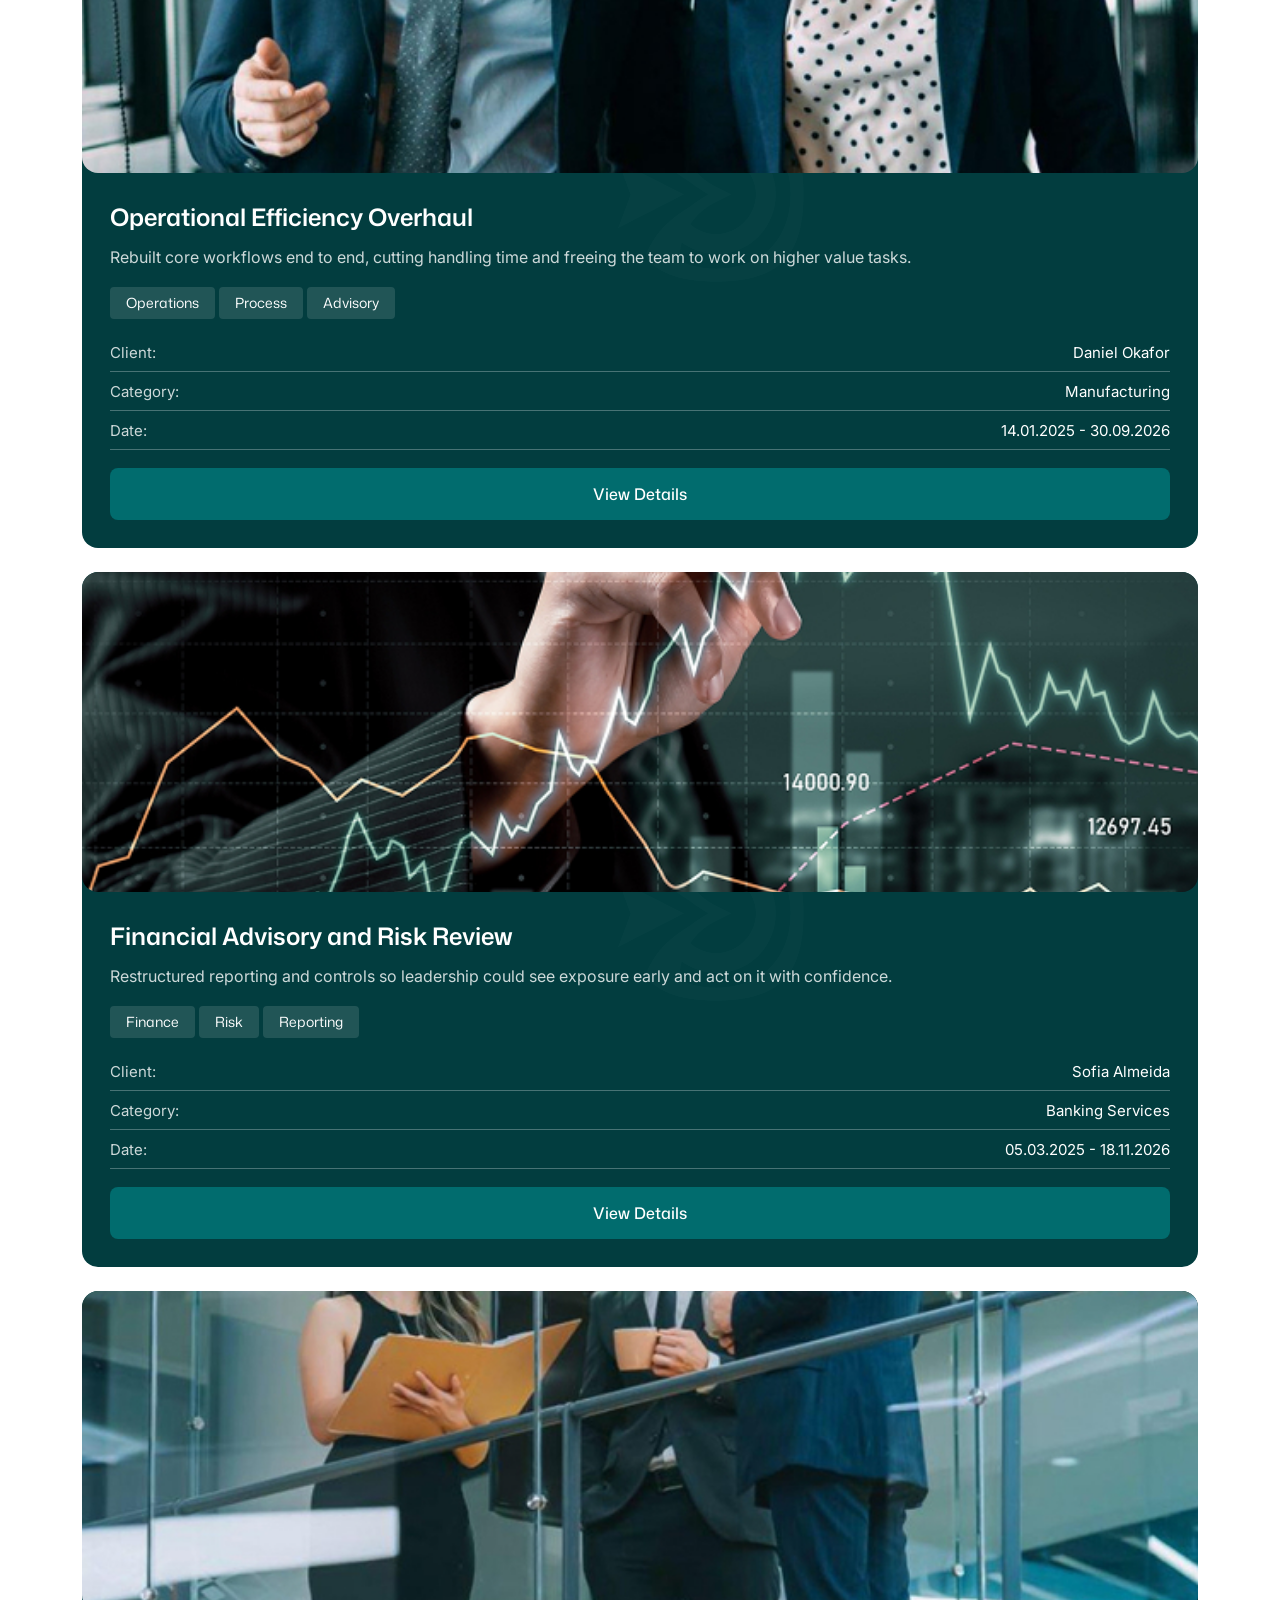
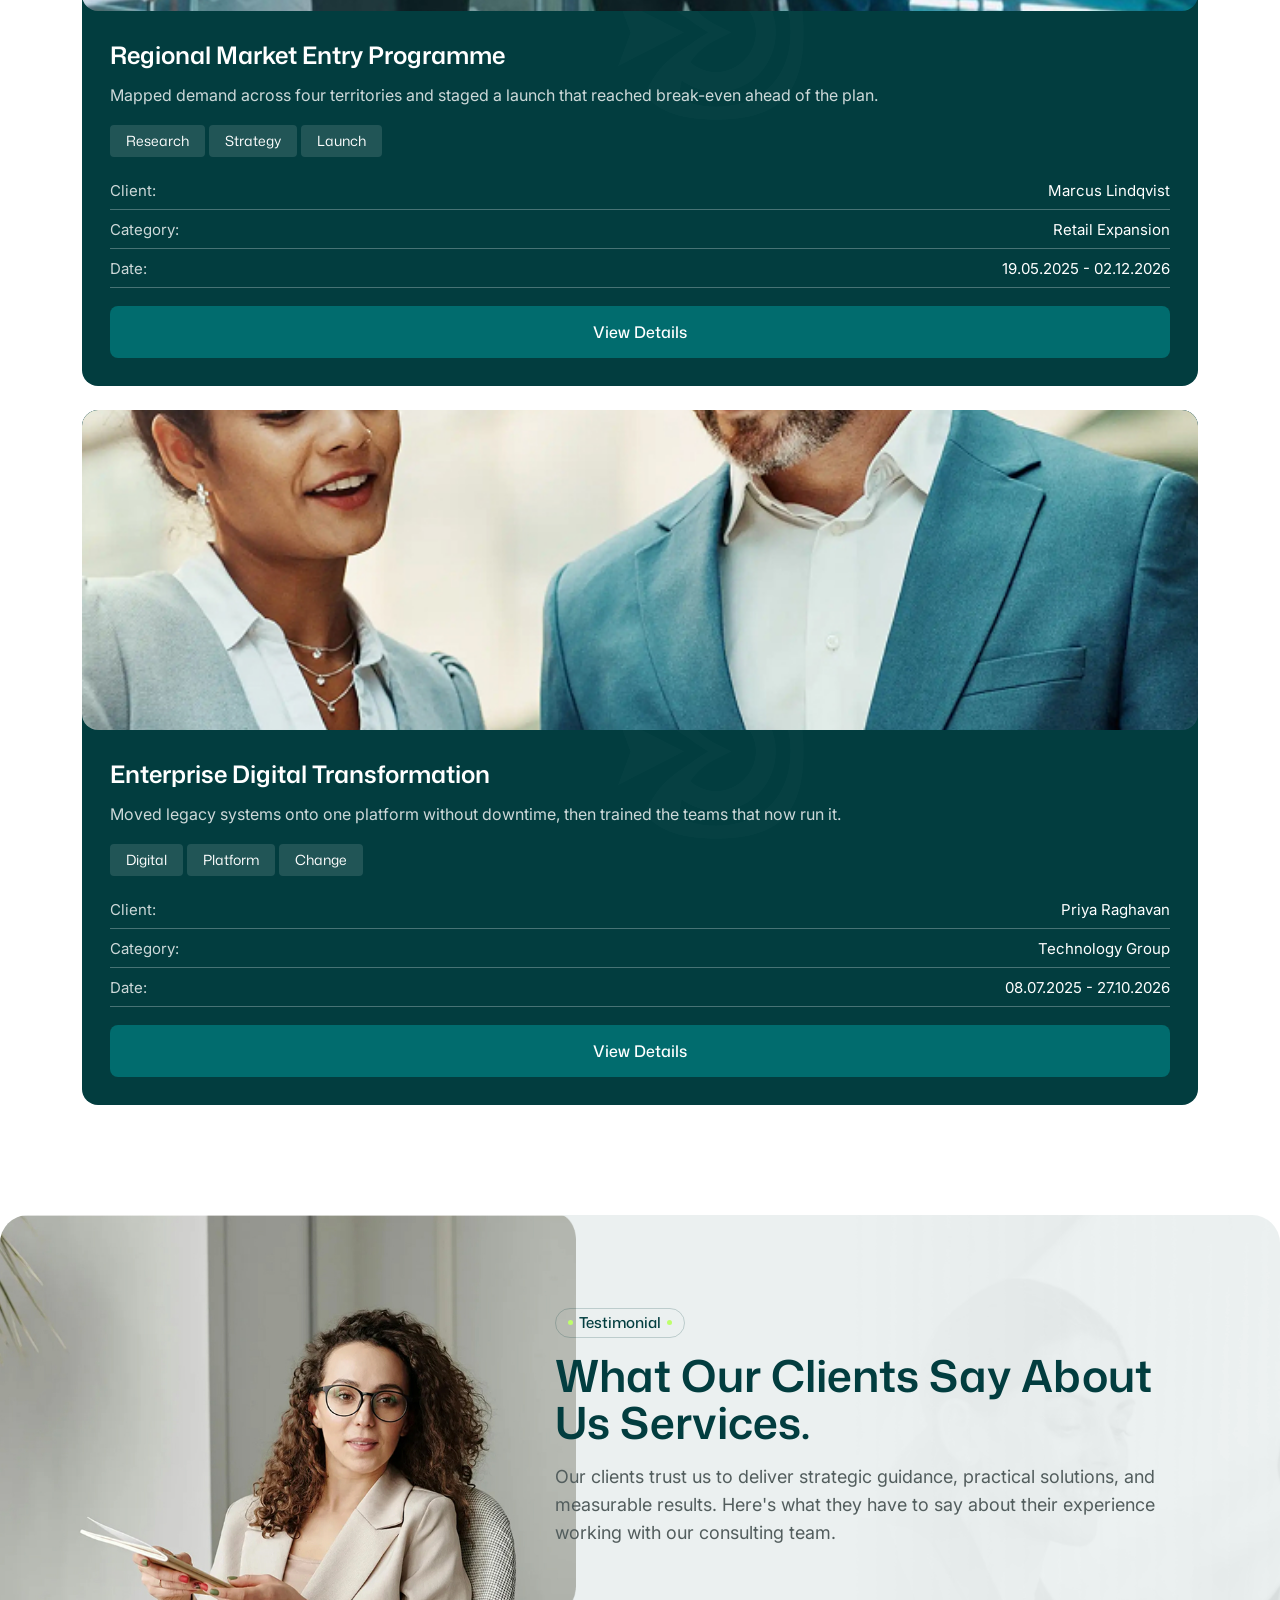
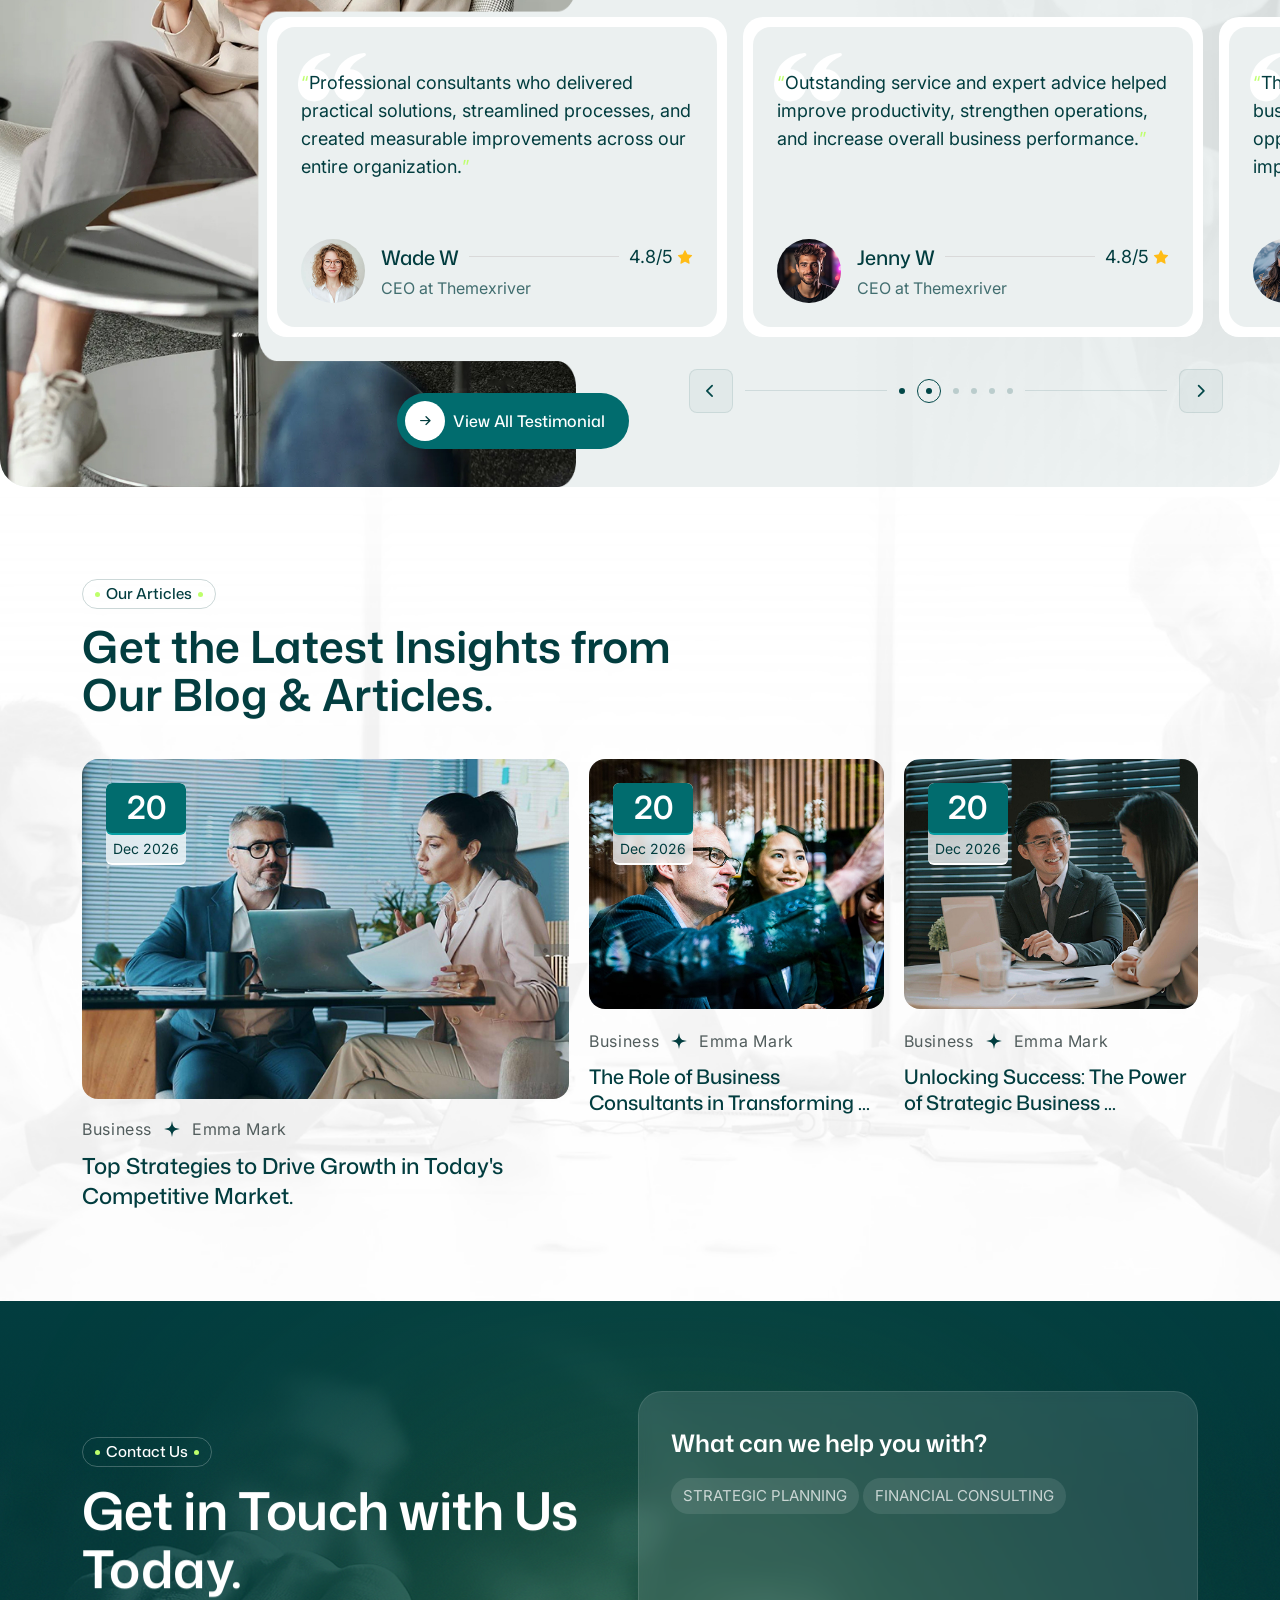
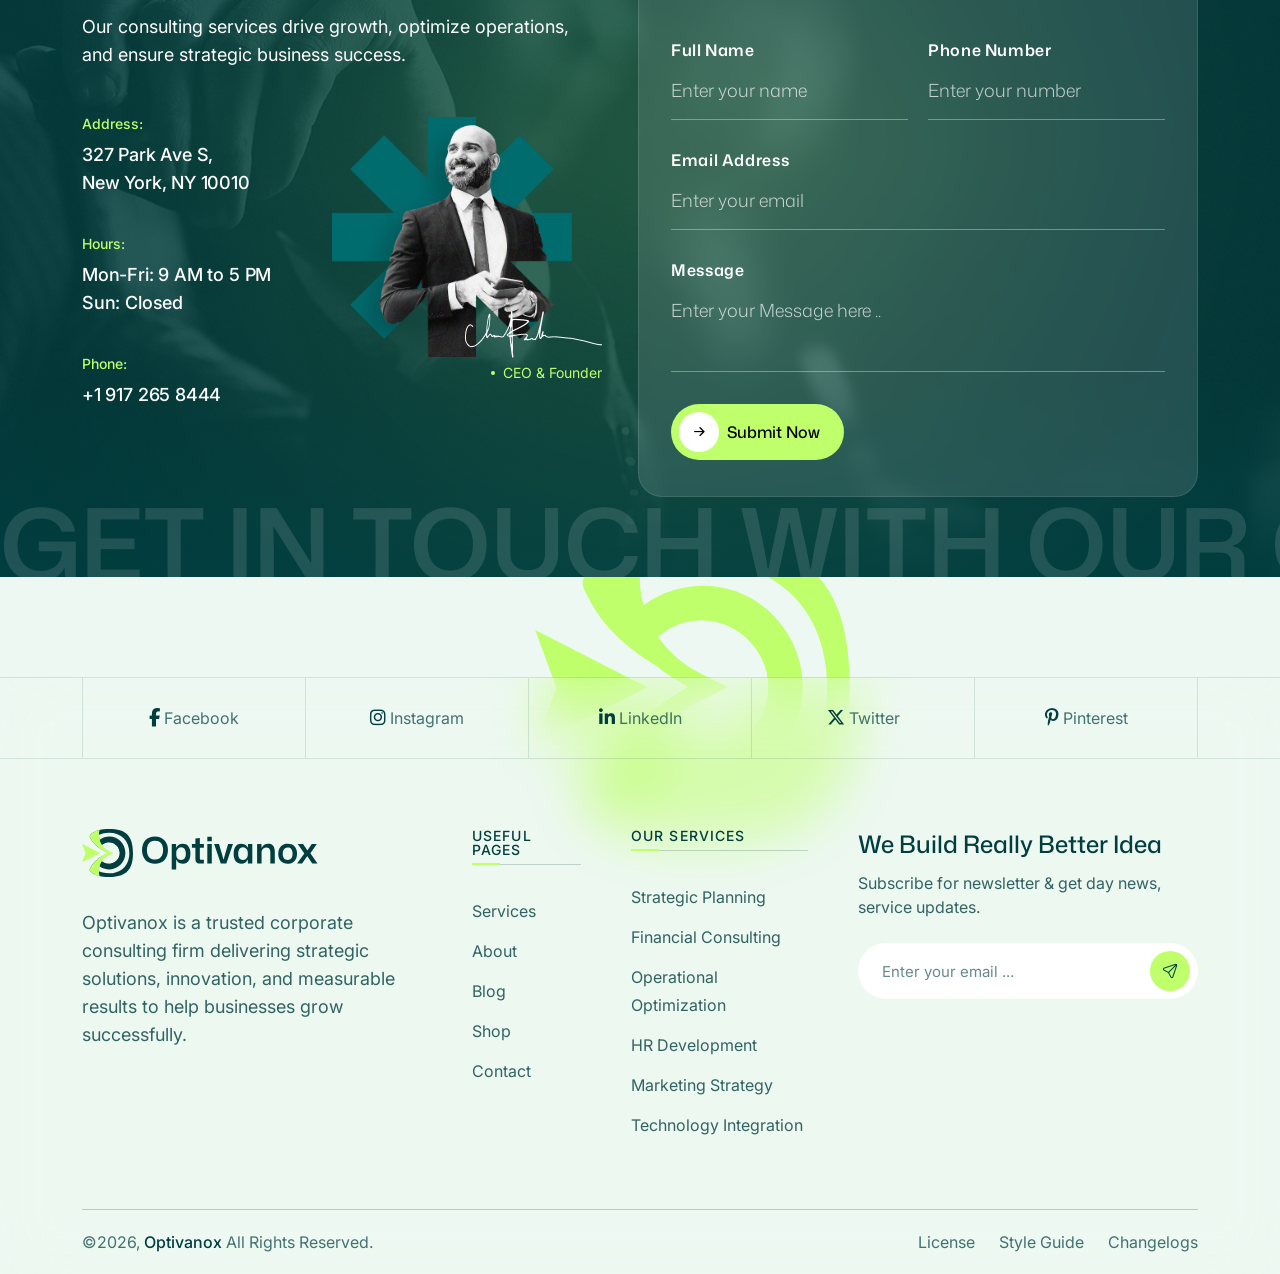
==== commit 942fec6a: "h2-40%" ====
--- a/index.html
+++ b/index.html
@@ -122,23 +122,10 @@
                                     
                                             <li>
                                                 <a href="services.html">
-                                                    About
+                                                    About Us
                                                 </a>
                                             </li>
                                     
-                                            <li>
-                                                <a href="services.html">
-                                                    Pages
-                                                </a>
-                                            </li>
-                                    
-                                            <li>
-                                                <a href="services.html">
-                                                    Projects
-                                                </a>
-                                            </li>
-                                            
-
                                             <li class="dropdown">
                                                 <a href="#">
                                                     Pages
@@ -171,6 +158,22 @@
                                                     <li><a href="faqs.html">FAQs Page</a></li>
                                                     <li><a href="404.html">404</a></li>
                                     
+                                                </ul>
+                                            </li>
+                                    
+                                            <li>
+                                                <a href="services.html">
+                                                    Projects
+                                                </a>
+                                            </li>
+
+                                            <li class="dropdown">
+                                                <a href="#">
+                                                    Blogs
+                                                </a>
+                                                <ul class="dropdown-menu clearfix">
+                                                    <li><a href="#">Blog Standard</a></li>
+                                                    <li><a href="#">Blog Details</a></li>
                                                 </ul>
                                             </li>
 
--- a/assets/css/main.css
+++ b/assets/css/main.css
@@ -74,8 +74,11 @@
   --on-font-1: "Inter", sans-serif;
   --on-font-2: "Mona Sans", sans-serif;
   --on-clr-pr-1: #BEFF6B;
+  --on-clr-pr-2: #2A5CFF;
   --on-clr-h-1: #023D3F;
+  --on-clr-h-2: #050519;
   --on-clr-p-1: #525D5D;
+  --on-clr-p-2: #363637;
   --on-cube-1: .3s ;
 }
 
@@ -1126,6 +1129,15 @@
   font-weight: 400;
   font-size: 18px;
   color: var(--on-clr-p-1);
+  line-height: 1.555;
+  margin-bottom: 0;
+}
+
+.on-p-2 {
+  font-family: var(--on-font-1);
+  font-weight: 400;
+  font-size: 18px;
+  color: var(--on-clr-p-2);
   line-height: 1.555;
   margin-bottom: 0;
 }
@@ -1174,6 +1186,22 @@
   }
 }
 
+.on-subtitle-2 {
+  font-family: var(--on-font-2);
+  font-weight: 500;
+  font-size: 15px;
+  letter-spacing: 1%;
+  display: inline-flex;
+  align-items: center;
+  background: linear-gradient(276.69deg, rgba(16, 236, 176, 0.2) 0%, rgba(246, 186, 29, 0.2) 48.08%, rgba(42, 92, 255, 0.2) 100%);
+  backdrop-filter: blur(12px);
+  border-radius: 6px;
+  gap: 6px;
+  padding: 6px 10px;
+  color: var(--on-clr-h-2);
+  margin-bottom: 12px;
+}
+
 .on-sec-title-1 {
   font-family: var(--on-font-2);
   font-size: 48px;
@@ -1278,6 +1306,40 @@
 @media only screen and (min-width: 576px) and (max-width: 767px) {
   .ot-sec-title-1 {
     font-size: 32px;
+  }
+}
+
+.on-sec-title-2 {
+  font-family: var(--on-font-2);
+  font-weight: 600;
+  color: var(--on-clr-h-2);
+  line-height: 1.076;
+  font-size: 52px;
+  margin-bottom: 0;
+}
+@media only screen and (min-width: 1200px) and (max-width: 1399px) {
+  .on-sec-title-2 {
+    font-size: 48px;
+  }
+}
+@media only screen and (min-width: 992px) and (max-width: 1199px) {
+  .on-sec-title-2 {
+    font-size: 42px;
+  }
+}
+@media only screen and (min-width: 768px) and (max-width: 991px) {
+  .on-sec-title-2 {
+    font-size: 38px;
+  }
+}
+@media (max-width: 767px) {
+  .on-sec-title-2 {
+    font-size: 30px;
+  }
+}
+@media only screen and (min-width: 576px) and (max-width: 767px) {
+  .on-sec-title-2 {
+    font-size: 34px;
   }
 }
 
@@ -1446,6 +1508,28 @@
   font-size: 14px;
 }
 
+.on-pr-btn-3 {
+  font-family: var(--on-font-2);
+  color: #fff;
+  font-weight: 500;
+  font-size: 16px;
+  display: inline-flex;
+  align-items: center;
+  gap: 6px;
+  background-color: var(--on-clr-pr-2);
+  border-radius: 8px;
+  padding: 14px 27px;
+}
+.on-pr-btn-3 .icon {
+  font-size: 20px;
+}
+.on-pr-btn-3:is(.has-v2) {
+  background: rgba(255, 255, 255, 0.08);
+  border: 1px solid rgba(255, 255, 255, 0.16);
+  backdrop-filter: blur(6px);
+  border-radius: 8px;
+}
+
 /*
     button-end
 */
@@ -2636,6 +2720,187 @@
     header-1-end
 */
 /* 
+    header-2-start
+*/
+.on-header-2-area {
+  position: absolute;
+  top: 0;
+  left: 0;
+  width: 100%;
+  z-index: 3;
+}
+.on-header-2-top {
+  border-bottom: 1px solid rgba(255, 255, 255, 0.24);
+}
+@media only screen and (min-width: 768px) and (max-width: 991px), (max-width: 767px) {
+  .on-header-2-top {
+    display: none;
+  }
+}
+.on-header-2-top .on-header-1-top-flex {
+  padding: 7px 0;
+}
+.on-header-2-top .on-header-1-top-phone .text-elm {
+  color: #fff;
+}
+.on-header-2-top .on-header-1-top-phone .text-elm::after {
+  background-color: #fff;
+  opacity: 24%;
+}
+.on-header-2-top .on-header-1-top-phone .text-elm i {
+  color: #fff;
+}
+.on-header-2-top .on-header-1-top-phone .text-elm a {
+  color: #fff;
+}
+.on-header-2-top .on-header-1-top-phone .text-elm a:hover {
+  color: var(--on-clr-pr-2);
+}
+.on-header-2-top .on-header-1-top-search {
+  color: rgba(255, 255, 255, 0.52);
+}
+.on-header-2-top .on-header-1-top-search i {
+  color: #fff;
+}
+.on-header-2-top .on-header-1-top-search::after {
+  background-color: #fff;
+  opacity: 24%;
+}
+.on-header-2-top .on-header-1-top-search:hover {
+  color: var(--on-clr-pr-2);
+}
+.on-header-2-top .on-header-1-top-search:hover i {
+  color: var(--on-clr-pr-2);
+}
+.on-header-2-top .on-header-1-top-join {
+  color: #fff;
+}
+.on-header-2-top .on-header-1-top-join span, .on-header-2-top .on-header-1-top-join i {
+  color: #fff;
+}
+.on-header-2-top .on-header-1-top-join::after {
+  background-color: #fff;
+  opacity: 24%;
+}
+.on-header-2-top .on-header-1-top-join:hover {
+  color: var(--on-clr-pr-2);
+}
+.on-header-2-top .on-header-1-top-join:hover span, .on-header-2-top .on-header-1-top-join:hover i {
+  color: var(--on-clr-pr-2);
+}
+.on-header-2-top .on-header-1-top-social::after {
+  background-color: #fff;
+  opacity: 24%;
+}
+.on-header-2-top .on-header-1-top-social .link-elm {
+  color: #fff;
+}
+.on-header-2-top .on-header-1-top-social .link-elm:hover {
+  color: var(--on-clr-pr-2);
+}
+.on-header-2-bottom {
+  display: flex;
+  align-items: center;
+  justify-content: space-between;
+  gap: 30px;
+  margin-top: 12px;
+}
+.on-header-2-bottom .menu-x-action {
+  display: flex;
+  align-items: center;
+  gap: 48px;
+  padding-right: 8px;
+  padding-left: 24px;
+  position: relative;
+  z-index: 1;
+  border-radius: 9px;
+}
+@media only screen and (min-width: 992px) and (max-width: 1199px), only screen and (min-width: 768px) and (max-width: 991px), (max-width: 767px) {
+  .on-header-2-bottom .menu-x-action {
+    padding: 6px;
+  }
+}
+.on-header-2-bottom .menu-x-action::after {
+  content: "";
+  width: 100%;
+  height: 100%;
+  top: 0;
+  left: 0;
+  position: absolute;
+  background: rgba(54, 97, 119, 0.2);
+  backdrop-filter: blur(22px);
+  border-radius: 9px;
+  z-index: -2;
+}
+.on-header-2-bottom .menu-x-action::before {
+  content: "";
+  position: absolute;
+  top: 0;
+  left: 0;
+  right: 0;
+  bottom: 0;
+  border-radius: 9px;
+  background: linear-gradient(90.28deg, #2A5CFF 0%, rgba(255, 255, 255, 0.2) 19.76%, rgba(255, 255, 255, 0.12) 100%);
+  padding: 2px;
+  z-index: -1;
+  -webkit-mask: linear-gradient(#fff 0 0) content-box, linear-gradient(#fff 0 0);
+  mask: linear-gradient(#fff 0 0) content-box, linear-gradient(#fff 0 0);
+  mask-composite: exclude;
+}
+.on-header-2-menu .on-main-navigation .navbar-nav {
+  gap: 48px;
+}
+.on-header-2-menu .on-main-navigation .navbar-nav li a {
+  padding: 17px 0px;
+}
+.on-header-2-menu .on-main-navigation .navbar-nav li:is(.dropdown) > a {
+  padding-right: 15px;
+}
+.on-header-2-menu .on-main-navigation .navbar-nav li:is(.dropdown) > a::before {
+  color: var(--on-clr-pr-2);
+}
+.on-header-2-menu .on-main-navigation .navbar-nav li:hover > a {
+  color: var(--on-clr-pr-2);
+}
+.on-header-2-menu .on-main-navigation .navbar-nav .dropdown-menu {
+  background-color: #142639;
+  border: none;
+}
+.on-header-2-menu .on-main-navigation .navbar-nav .dropdown-menu li a::after {
+  background-color: var(--on-clr-pr-2);
+}
+.on-header-2-menu .on-main-navigation .navbar-nav .dropdown-menu li:hover > a {
+  color: var(--on-clr-pr-2);
+}
+.on-header-2-action-link {
+  display: flex;
+  align-items: center;
+  gap: 20px;
+}
+@media (min-width: 1800px), only screen and (min-width: 1600px) and (max-width: 1799px), only screen and (min-width: 1400px) and (max-width: 1599px), only screen and (min-width: 1200px) and (max-width: 1399px) {
+  .on-header-2-action-link .ot-offcanvas-btn-1 {
+    display: none;
+  }
+}
+.on-header-2-action-link .on-pr-btn-3 {
+  padding: 8px 16px;
+  background-color: #366177;
+}
+@media (max-width: 767px) {
+  .on-header-2-action-link .on-pr-btn-3 {
+    display: none;
+  }
+}
+@media only screen and (min-width: 576px) and (max-width: 767px) {
+  .on-header-2-action-link .on-pr-btn-3 {
+    display: inline-flex;
+  }
+}
+
+/* 
+    header-2-end
+*/
+/* 
     sticky-header-css-start
 */
 .wa_sticky_header {
@@ -3573,6 +3838,136 @@
 
 /*
     hero-1-end
+*/
+/*
+    hero-2-start
+*/
+.on-hero-2-title {
+  font-size: 80px;
+  font-weight: 700;
+  text-transform: uppercase;
+  color: #fff;
+  line-height: 1;
+  letter-spacing: -2%;
+  max-width: 870px;
+}
+@media only screen and (min-width: 1200px) and (max-width: 1399px) {
+  .on-hero-2-title {
+    font-size: 70px;
+  }
+}
+@media only screen and (min-width: 992px) and (max-width: 1199px) {
+  .on-hero-2-title {
+    font-size: 60px;
+  }
+}
+@media only screen and (min-width: 768px) and (max-width: 991px) {
+  .on-hero-2-title {
+    font-size: 50px;
+  }
+}
+@media (max-width: 767px) {
+  .on-hero-2-title {
+    font-size: 40px;
+  }
+}
+@media only screen and (min-width: 576px) and (max-width: 767px) {
+  .on-hero-2-title {
+    font-size: 45px;
+  }
+}
+.on-hero-2-disc {
+  color: #fff;
+  max-width: 630px;
+  opacity: 80%;
+}
+.on-hero-2-content-btn {
+  display: flex;
+  align-items: center;
+  justify-content: end;
+  gap: 20px;
+  flex-wrap: wrap;
+}
+@media only screen and (min-width: 1600px) and (max-width: 1799px), only screen and (min-width: 1400px) and (max-width: 1599px), only screen and (min-width: 1200px) and (max-width: 1399px), only screen and (min-width: 992px) and (max-width: 1199px), only screen and (min-width: 768px) and (max-width: 991px), (max-width: 767px) {
+  .on-hero-2-content-btn {
+    padding: 30px 30px;
+  }
+}
+.on-hero-2-content-btn-line {
+  position: absolute;
+  height: 1px;
+  width: 100%;
+  background: rgba(255, 255, 255, 0.32);
+  z-index: -1;
+}
+@media (min-width: 1800px) {
+  .on-hero-2-content-btn-line {
+    transform: scaleX(1.3);
+  }
+}
+.on-hero-2-content-btn-line .dot-shape {
+  width: 15px;
+  height: 20px;
+  position: absolute;
+  top: -10px;
+  left: -8px;
+  background: rgba(255, 255, 255, 0.14);
+  border-radius: 50%;
+  display: flex;
+  align-items: center;
+  justify-content: center;
+  z-index: 1;
+}
+.on-hero-2-content-btn-line .dot-shape span:nth-child(1) {
+  width: 9px;
+  height: 11px;
+  border-radius: 50%;
+  background-color: #fff;
+  opacity: 14%;
+  position: absolute;
+}
+.on-hero-2-content-btn-line .dot-shape span:nth-child(2) {
+  width: 5px;
+  height: 6px;
+  border-radius: 50%;
+  background-color: #fff;
+  position: absolute;
+}
+.on-hero-2-content-btn-line .dot-shape:nth-child(2) {
+  left: auto;
+  right: -8px;
+}
+.on-hero-2-item {
+  min-height: 980px;
+  display: flex;
+  align-items: end;
+  padding-bottom: 80px;
+}
+@media (max-width: 767px) {
+  .on-hero-2-item {
+    min-height: 760px;
+  }
+}
+@media only screen and (min-width: 576px) and (max-width: 767px) {
+  .on-hero-2-item {
+    min-height: 860px;
+  }
+}
+.on-hero-2-item .bg-img {
+  position: absolute;
+  inset: 0;
+  z-index: -2;
+}
+.on-hero-2-item .bg-clr {
+  position: absolute;
+  bottom: 0;
+  left: 0;
+  z-index: -1;
+  width: 31%;
+}
+
+/*
+    hero-2-end
 */
 /*
     about-1-start
@@ -4984,6 +5379,167 @@
     services-1-end
 */
 /*
+    services-2-start
+*/
+.on-services-2-bg-shape {
+  position: absolute;
+  inset: 0;
+  z-index: -2;
+  display: flex;
+  align-items: center;
+  justify-content: center;
+}
+.on-services-2 {
+  /*
+      main — the wrap holds still while the runway under it scrolls past,
+      which is what lets the fanned cards below pull apart into this grid
+  */
+}
+.on-services-2-trigger-height {
+  height: 200vh;
+  position: relative;
+  z-index: 1;
+  /* the effect is off down here, so the runway must not reserve height */
+}
+@media only screen and (min-width: 1200px) and (max-width: 1399px), only screen and (min-width: 992px) and (max-width: 1199px), only screen and (min-width: 768px) and (max-width: 991px), (max-width: 767px) {
+  .on-services-2-trigger-height {
+    height: auto;
+  }
+}
+.on-services-2-trigger-pin {
+  position: sticky;
+  top: 100px;
+  /* the runway has collapsed, so there is nothing left to hold against */
+}
+@media only screen and (min-width: 1200px) and (max-width: 1399px), only screen and (min-width: 992px) and (max-width: 1199px), only screen and (min-width: 768px) and (max-width: 991px), (max-width: 767px) {
+  .on-services-2-trigger-pin {
+    position: static;
+  }
+}
+.on-services-2-wrap {
+  display: grid;
+  grid-template-columns: 1fr 1fr 1fr 1fr;
+  gap: 20px;
+  margin-left: -70px;
+  margin-right: -70px;
+}
+@media only screen and (min-width: 1400px) and (max-width: 1599px) {
+  .on-services-2-wrap {
+    margin-left: 0px;
+    margin-right: 0px;
+  }
+}
+@media only screen and (min-width: 1200px) and (max-width: 1399px) {
+  .on-services-2-wrap {
+    margin-left: 0px;
+    margin-right: 0px;
+    grid-template-columns: 1fr 1fr 1fr;
+  }
+}
+@media only screen and (min-width: 992px) and (max-width: 1199px) {
+  .on-services-2-wrap {
+    margin-left: 0;
+    margin-right: 0;
+    grid-template-columns: 1fr 1fr;
+  }
+}
+@media only screen and (min-width: 768px) and (max-width: 991px) {
+  .on-services-2-wrap {
+    margin-left: 0;
+    margin-right: 0;
+    grid-template-columns: 1fr 1fr;
+  }
+}
+@media (max-width: 767px) {
+  .on-services-2-wrap {
+    grid-template-columns: 1fr;
+    margin-left: 0;
+    margin-right: 0;
+  }
+}
+.on-services-2-card {
+  position: relative;
+  z-index: 1;
+  min-height: 480px;
+  border-radius: 20px;
+  display: flex;
+  align-items: end;
+  padding: 12px;
+  /*
+      the js sets this once on load — a card with no js still has
+      somewhere sane to sit, it just skips the fan-out
+  */
+  transform-origin: center center;
+}
+.on-services-2-card .btn-elm {
+  display: flex;
+  width: 100%;
+  font-size: 22px;
+  color: var(--on-clr-h-2);
+}
+@media only screen and (min-width: 1400px) and (max-width: 1599px), only screen and (min-width: 1200px) and (max-width: 1399px), only screen and (min-width: 992px) and (max-width: 1199px), only screen and (min-width: 768px) and (max-width: 991px), (max-width: 767px) {
+  .on-services-2-card .btn-elm {
+    font-size: 18px;
+  }
+}
+.on-services-2-card .btn-elm .icon {
+  width: 60px;
+  height: 60px;
+  display: inline-flex;
+  align-items: center;
+  justify-content: center;
+  background: var(--on-clr-pr-2);
+  border-radius: 12px;
+  border: 2px solid #fff;
+  font-size: 26px;
+  color: #fff;
+  flex: 0 0 auto;
+}
+.on-services-2-card .btn-elm .text {
+  background-color: #fff;
+  width: 100%;
+  border-radius: 12px;
+  padding: 10px 20px;
+  display: flex;
+  align-items: center;
+}
+@media only screen and (min-width: 992px) and (max-width: 1199px), only screen and (min-width: 768px) and (max-width: 991px), (max-width: 767px) {
+  .on-services-2-card {
+    min-height: 400px;
+  }
+}
+@media (max-width: 767px) {
+  .on-services-2-card {
+    min-height: 360px;
+  }
+  .on-services-2-card .btn-elm {
+    font-size: 18px;
+  }
+}
+.on-services-2-bottom-disc .btn-elm {
+  color: var(--on-clr-pr-2);
+  font-weight: 500;
+}
+.on-services-2-bottom-disc .btn-elm .text {
+  line-height: 1;
+  border-bottom: 2px solid var(--on-clr-pr-2);
+  transition: var(--on-cube-1);
+}
+.on-services-2-bottom-disc .btn-elm .icon {
+  transform: translateY(4px) rotate(0deg);
+  transition: var(--on-cube-1);
+}
+.on-services-2-bottom-disc .btn-elm:hover .text {
+  border-color: transparent;
+}
+.on-services-2-bottom-disc .btn-elm:hover .icon {
+  transform: translateY(4px) rotate(45deg);
+}
+
+/*
+    services-2-end
+*/
+/*
     features-1-start
 */
 .on-features-1-area {
@@ -6404,8 +6960,281 @@
   }
 }
 
-/* 
+/*
     industry-1-end
+*/
+/*
+    industry-2-start
+*/
+.on-industry-2-area {
+  position: relative;
+  z-index: 1;
+  overflow: hidden;
+  background-color: #010128;
+  height: 809px;
+  display: flex;
+  align-items: flex-end;
+  padding-bottom: 120px;
+}
+@media only screen and (min-width: 1400px) and (max-width: 1599px) {
+  .on-industry-2-area {
+    height: 700px;
+  }
+}
+@media only screen and (min-width: 1200px) and (max-width: 1399px) {
+  .on-industry-2-area {
+    height: 620px;
+  }
+}
+@media only screen and (min-width: 992px) and (max-width: 1199px) {
+  .on-industry-2-area {
+    height: auto;
+    padding: 80px 0;
+  }
+}
+@media only screen and (min-width: 768px) and (max-width: 991px), (max-width: 767px) {
+  .on-industry-2-area {
+    height: auto;
+    padding: 60px 0;
+  }
+}
+.on-industry-2 {
+  /* left-aligned rather than full-bleed — a strip of plain navy shows past
+     its right edge, which is where the masked collage sits */
+}
+.on-industry-2-bg {
+  position: absolute;
+  left: 0;
+  top: 0;
+  z-index: -3;
+  width: 87.24%;
+  height: 100%;
+}
+.on-industry-2-bg img {
+  width: 100%;
+  height: 100%;
+  object-fit: cover;
+  opacity: 90%;
+}
+.on-industry-2-bg {
+  /* fades the photo into the navy along its bottom and right edges,
+     so the copy and the ticker never fight the picture underneath */
+}
+.on-industry-2-bg::before, .on-industry-2-bg::after {
+  content: "";
+  position: absolute;
+  pointer-events: none;
+  z-index: 1;
+}
+.on-industry-2-bg::before {
+  left: 0;
+  right: 0;
+  bottom: 0;
+  height: 61%;
+  background: linear-gradient(to top, #010128 0%, rgba(1, 1, 40, 0) 100%);
+}
+.on-industry-2-bg::after {
+  right: 0;
+  top: 0;
+  bottom: 0;
+  width: 10%;
+  background: linear-gradient(to right, rgba(1, 1, 40, 0) 0%, #010128 100%);
+}
+@media only screen and (min-width: 992px) and (max-width: 1199px), only screen and (min-width: 768px) and (max-width: 991px), (max-width: 767px) {
+  .on-industry-2-bg {
+    display: none;
+  }
+}
+.on-industry-2 {
+  /* two soft blue glows bleeding off opposite corners — decorative only */
+}
+.on-industry-2-glow {
+  position: absolute;
+  z-index: -2;
+  pointer-events: none;
+  opacity: 0.8;
+}
+.on-industry-2-glow:is(.has-v1) {
+  left: 0;
+  bottom: 0;
+  width: 36%;
+  z-index: -2;
+}
+.on-industry-2-glow:is(.has-v2) {
+  right: 0;
+  top: 0;
+  width: 26%;
+  z-index: -1;
+}
+@media only screen and (min-width: 992px) and (max-width: 1199px), only screen and (min-width: 768px) and (max-width: 991px), (max-width: 767px) {
+  .on-industry-2-glow {
+    display: none;
+  }
+}
+.on-industry-2 {
+  /* one photo, cropped into a four-lobed clover by the mask png */
+}
+.on-industry-2-collage {
+  position: absolute;
+  right: 4.4%;
+  top: 52px;
+  z-index: -1;
+  width: 349px;
+  -webkit-mask: url(../img/solutions/in2-video-mask.png) no-repeat center/contain;
+  mask: url(../img/solutions/in2-video-mask.png) no-repeat center/contain;
+  opacity: 0.7;
+  mix-blend-mode: luminosity;
+}
+.on-industry-2-collage img {
+  width: 100%;
+  height: auto;
+  display: block;
+}
+@media only screen and (min-width: 1200px) and (max-width: 1399px) {
+  .on-industry-2-collage {
+    width: 280px;
+  }
+}
+@media only screen and (min-width: 992px) and (max-width: 1199px), only screen and (min-width: 768px) and (max-width: 991px), (max-width: 767px) {
+  .on-industry-2-collage {
+    display: none;
+  }
+}
+.on-industry-2-wrap {
+  display: flex;
+  align-items: flex-end;
+  justify-content: space-between;
+  gap: 60px;
+}
+@media only screen and (min-width: 1200px) and (max-width: 1399px), only screen and (min-width: 992px) and (max-width: 1199px) {
+  .on-industry-2-wrap {
+    gap: 40px;
+  }
+}
+@media only screen and (min-width: 768px) and (max-width: 991px), (max-width: 767px) {
+  .on-industry-2-wrap {
+    display: block;
+  }
+}
+.on-industry-2-sec-title {
+  flex: 0 0 554px;
+  width: 554px;
+  padding: 40px 40px;
+  border-radius: 22px;
+  border: 2px solid rgba(255, 255, 255, 0.35);
+}
+@media only screen and (min-width: 1200px) and (max-width: 1399px) {
+  .on-industry-2-sec-title {
+    flex-basis: 460px;
+    width: 460px;
+    padding: 32px 34px;
+  }
+}
+@media only screen and (min-width: 992px) and (max-width: 1199px) {
+  .on-industry-2-sec-title {
+    flex-basis: 380px;
+    width: 380px;
+    padding: 28px;
+  }
+}
+@media only screen and (min-width: 768px) and (max-width: 991px), (max-width: 767px) {
+  .on-industry-2-sec-title {
+    width: 100%;
+    margin-bottom: 32px;
+  }
+}
+@media (max-width: 767px) {
+  .on-industry-2-sec-title {
+    padding: 24px;
+  }
+}
+.on-industry-2-sec-title .on-subtitle-2 {
+  margin-bottom: 20px;
+  color: #fff;
+}
+.on-industry-2-sec-title .on-sec-title-2 {
+  color: #fff;
+}
+.on-industry-2 {
+  /*
+      the two rows run opposite directions, and both dissolve into
+      transparency at their ends instead of clipping mid-chip
+  */
+}
+.on-industry-2-marquee {
+  flex: 1;
+  min-width: 0;
+  display: flex;
+  flex-direction: column;
+  gap: 20px;
+}
+@media (min-width: 1800px) {
+  .on-industry-2-marquee {
+    margin-right: -210px;
+  }
+}
+@media only screen and (min-width: 768px) and (max-width: 991px), (max-width: 767px) {
+  .on-industry-2-marquee {
+    gap: 12px;
+  }
+}
+.on-industry-2-marquee-row {
+  -webkit-mask-image: linear-gradient(90deg, transparent 0%, #000 30%, #000 80%, transparent 100%);
+  mask-image: linear-gradient(90deg, transparent 0%, #000 30%, #000 80%, transparent 100%);
+}
+.on-industry-2-chip {
+  display: inline-flex;
+  align-items: center;
+  gap: 10px;
+  flex-shrink: 0;
+  margin-right: 16px;
+  padding: 8px 24px 8px 8px;
+  border-radius: 100px;
+  background-color: #b3c1f2;
+}
+.on-industry-2-chip .icon {
+  flex: 0 0 auto;
+  width: 44px;
+  height: 44px;
+  display: inline-flex;
+  align-items: center;
+  justify-content: center;
+  border-radius: 50%;
+  background-color: #fff;
+  color: var(--on-clr-pr-2);
+}
+.on-industry-2-chip .icon svg {
+  width: 20px;
+  height: 20px;
+}
+.on-industry-2-chip .text {
+  font-family: var(--on-font-1);
+  font-size: 16px;
+  font-weight: 500;
+  color: var(--on-clr-h-2);
+  opacity: 0.8;
+  white-space: nowrap;
+}
+@media only screen and (min-width: 768px) and (max-width: 991px), (max-width: 767px) {
+  .on-industry-2-chip {
+    gap: 8px;
+    padding: 6px 18px 6px 6px;
+  }
+  .on-industry-2-chip .icon {
+    width: 36px;
+    height: 36px;
+  }
+  .on-industry-2-chip .icon svg {
+    width: 16px;
+    height: 16px;
+  }
+  .on-industry-2-chip .text {
+    font-size: 14px;
+  }
+}
+
+/*
+    industry-2-end
 */
 /*
     choose-1-start
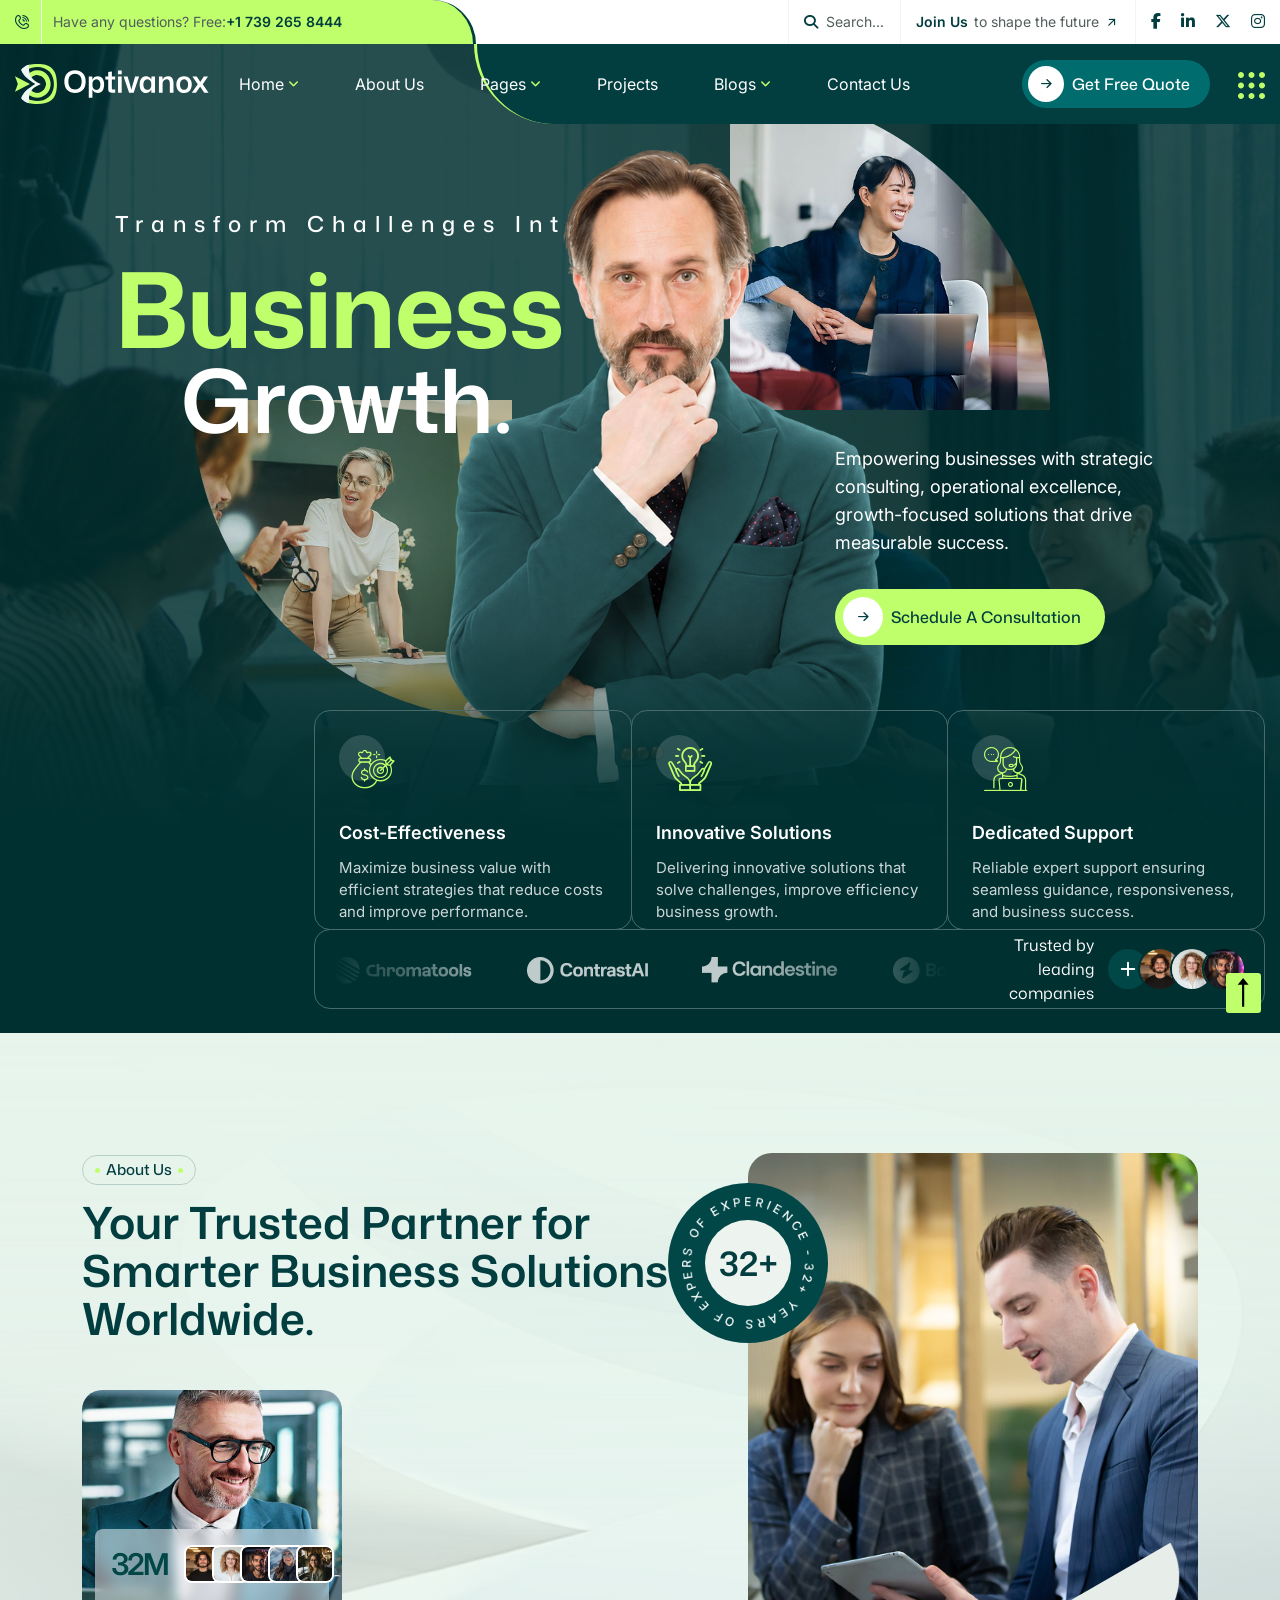
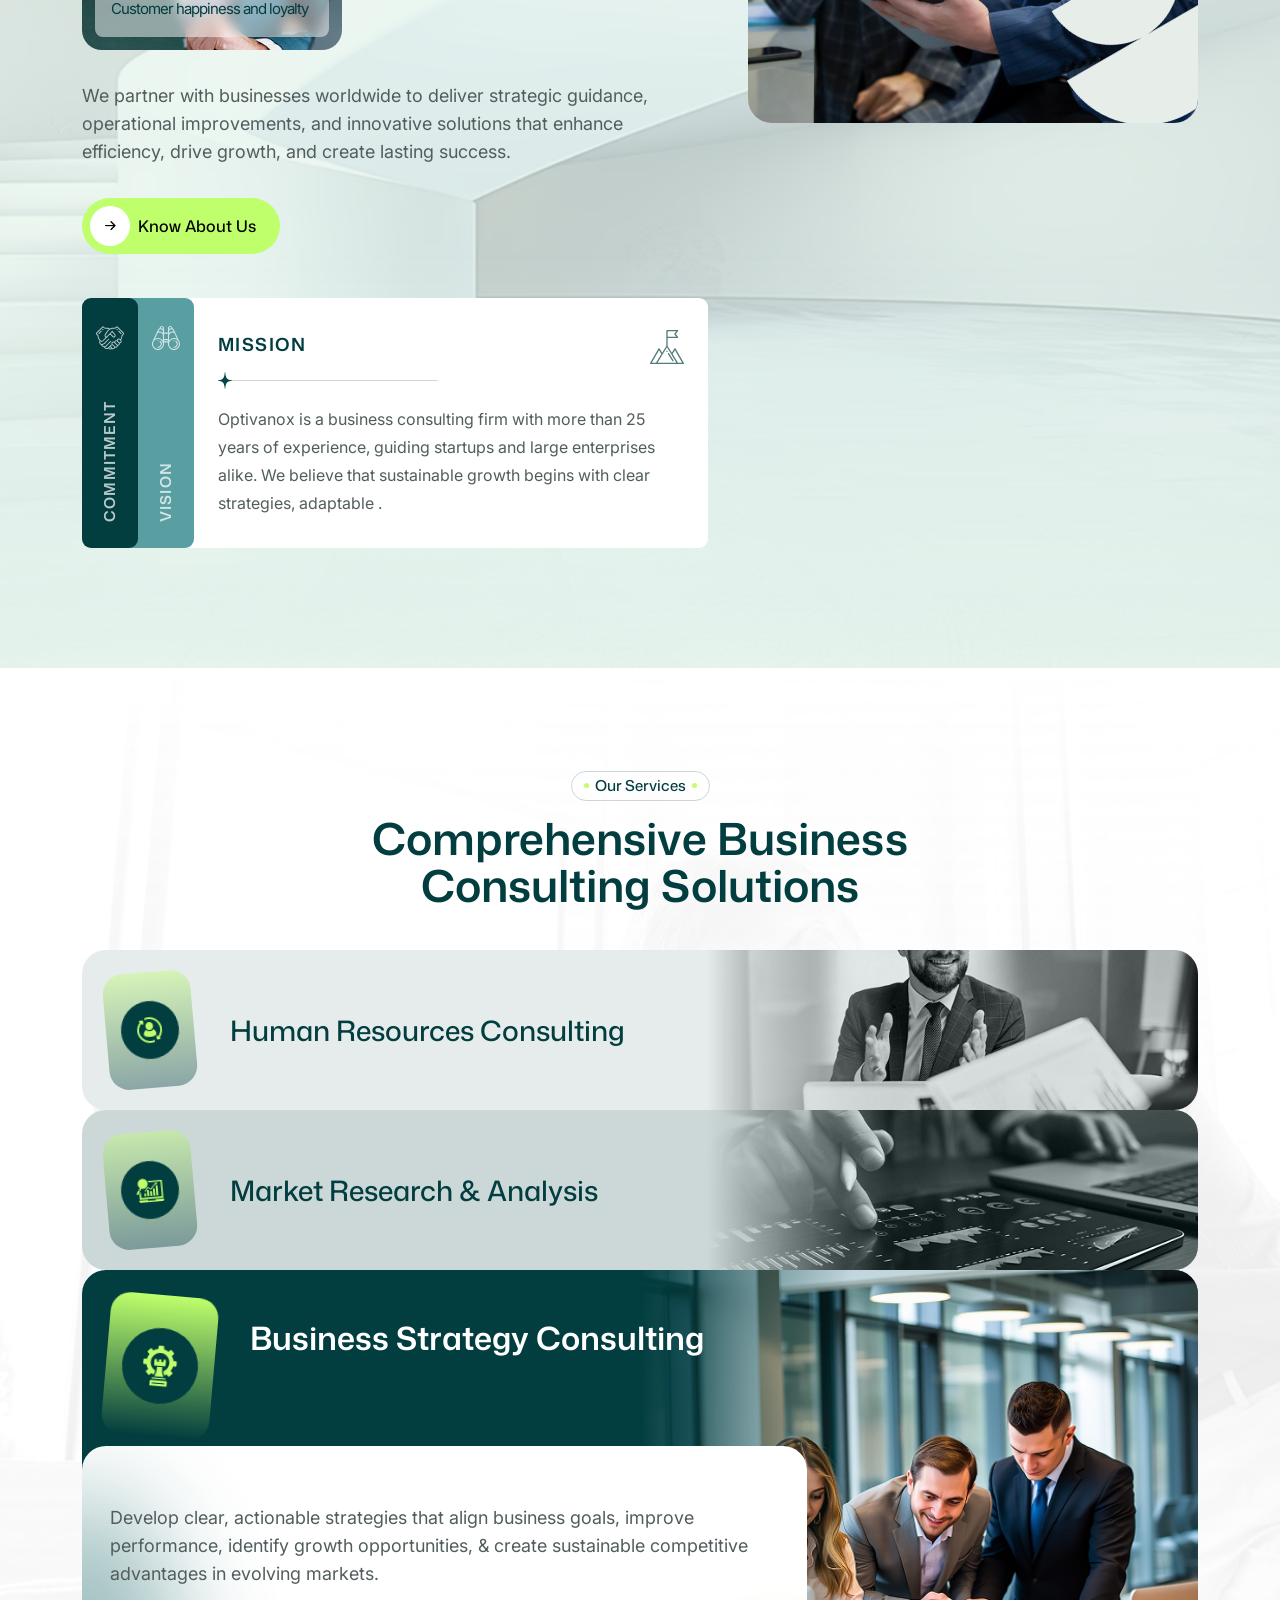
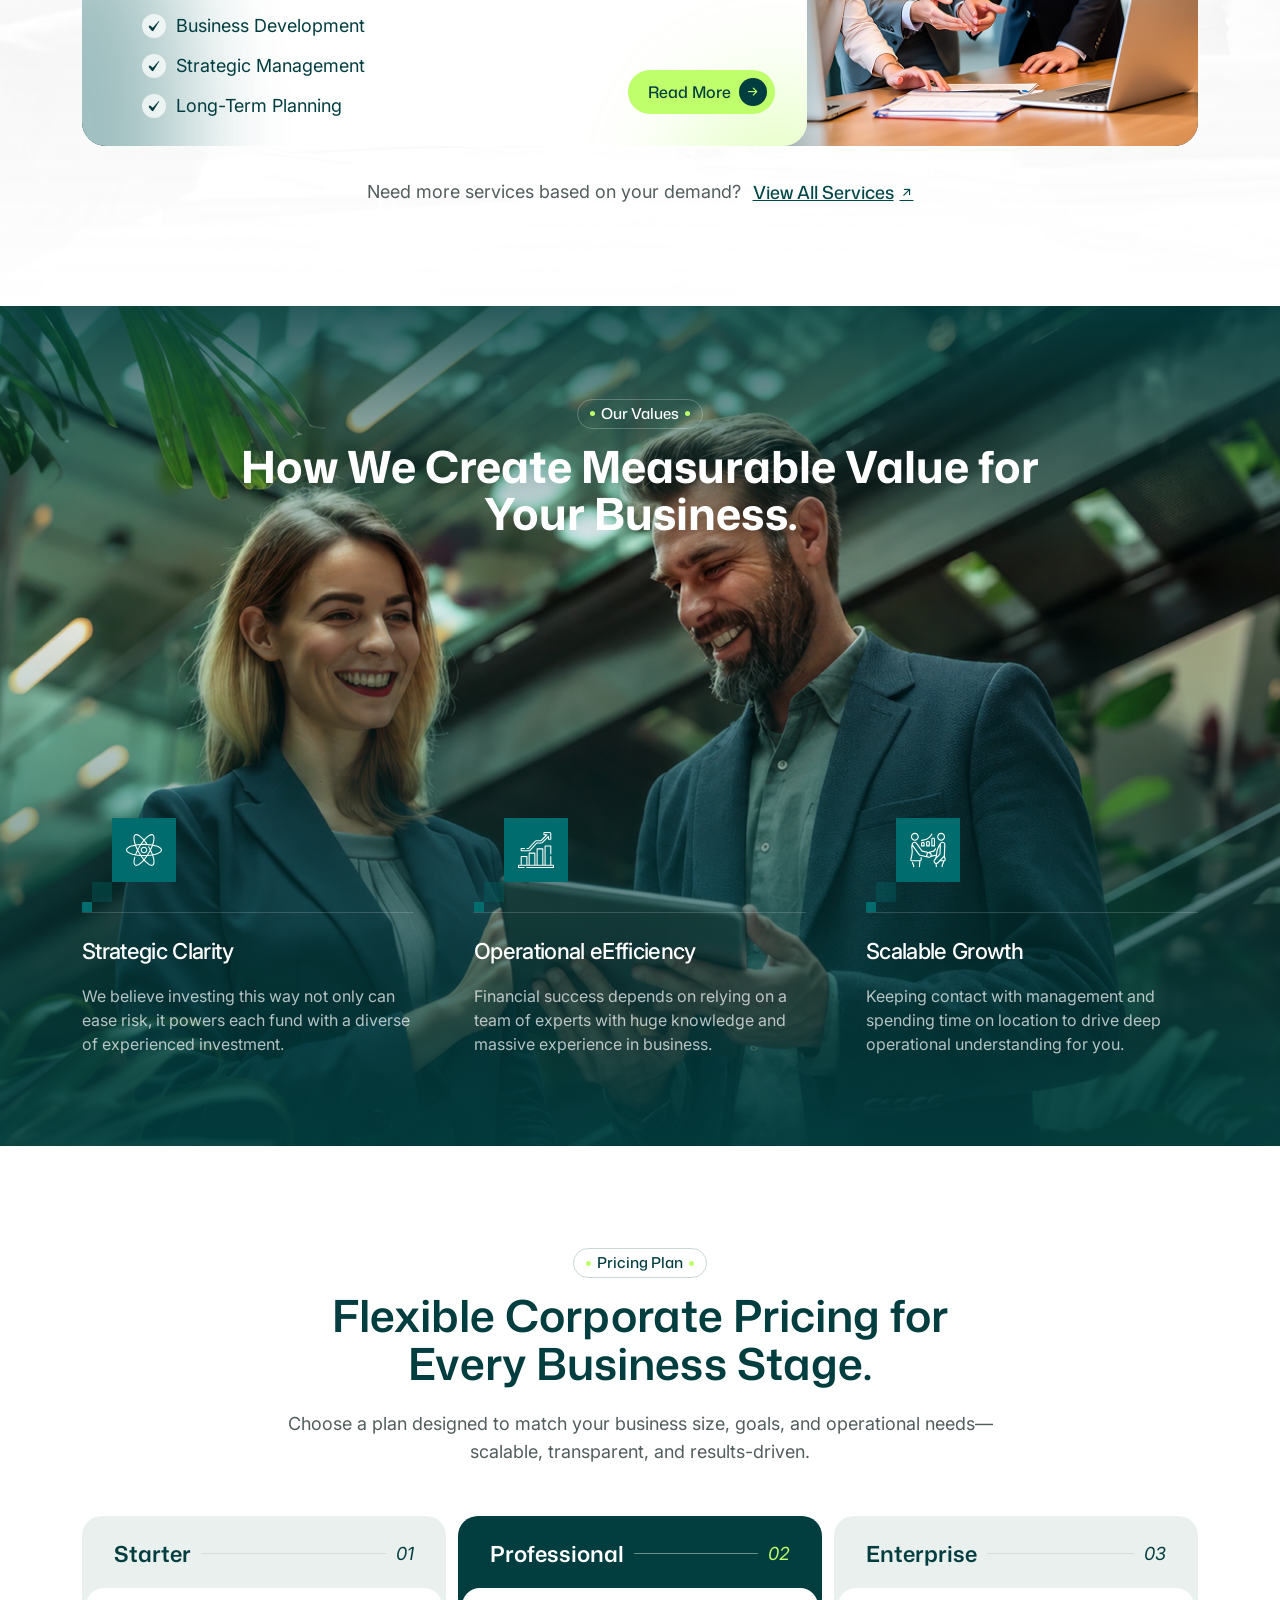
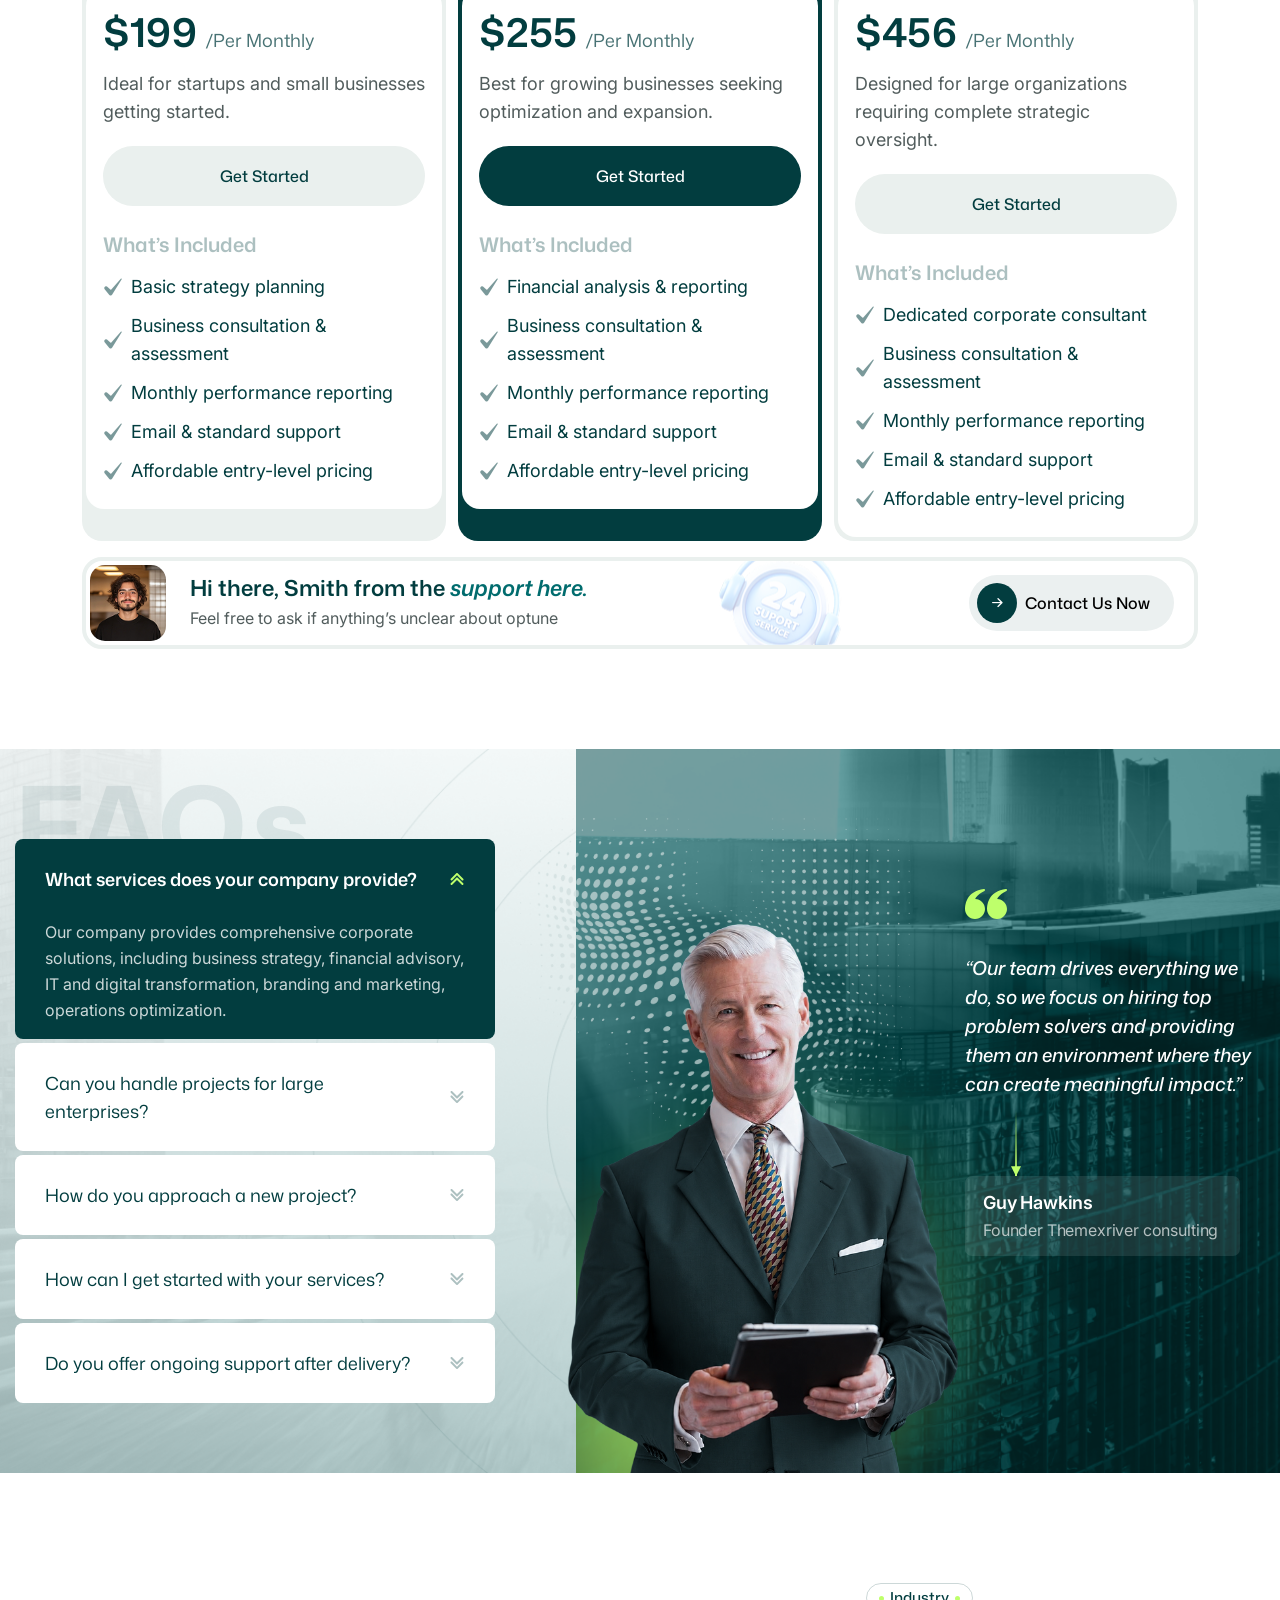
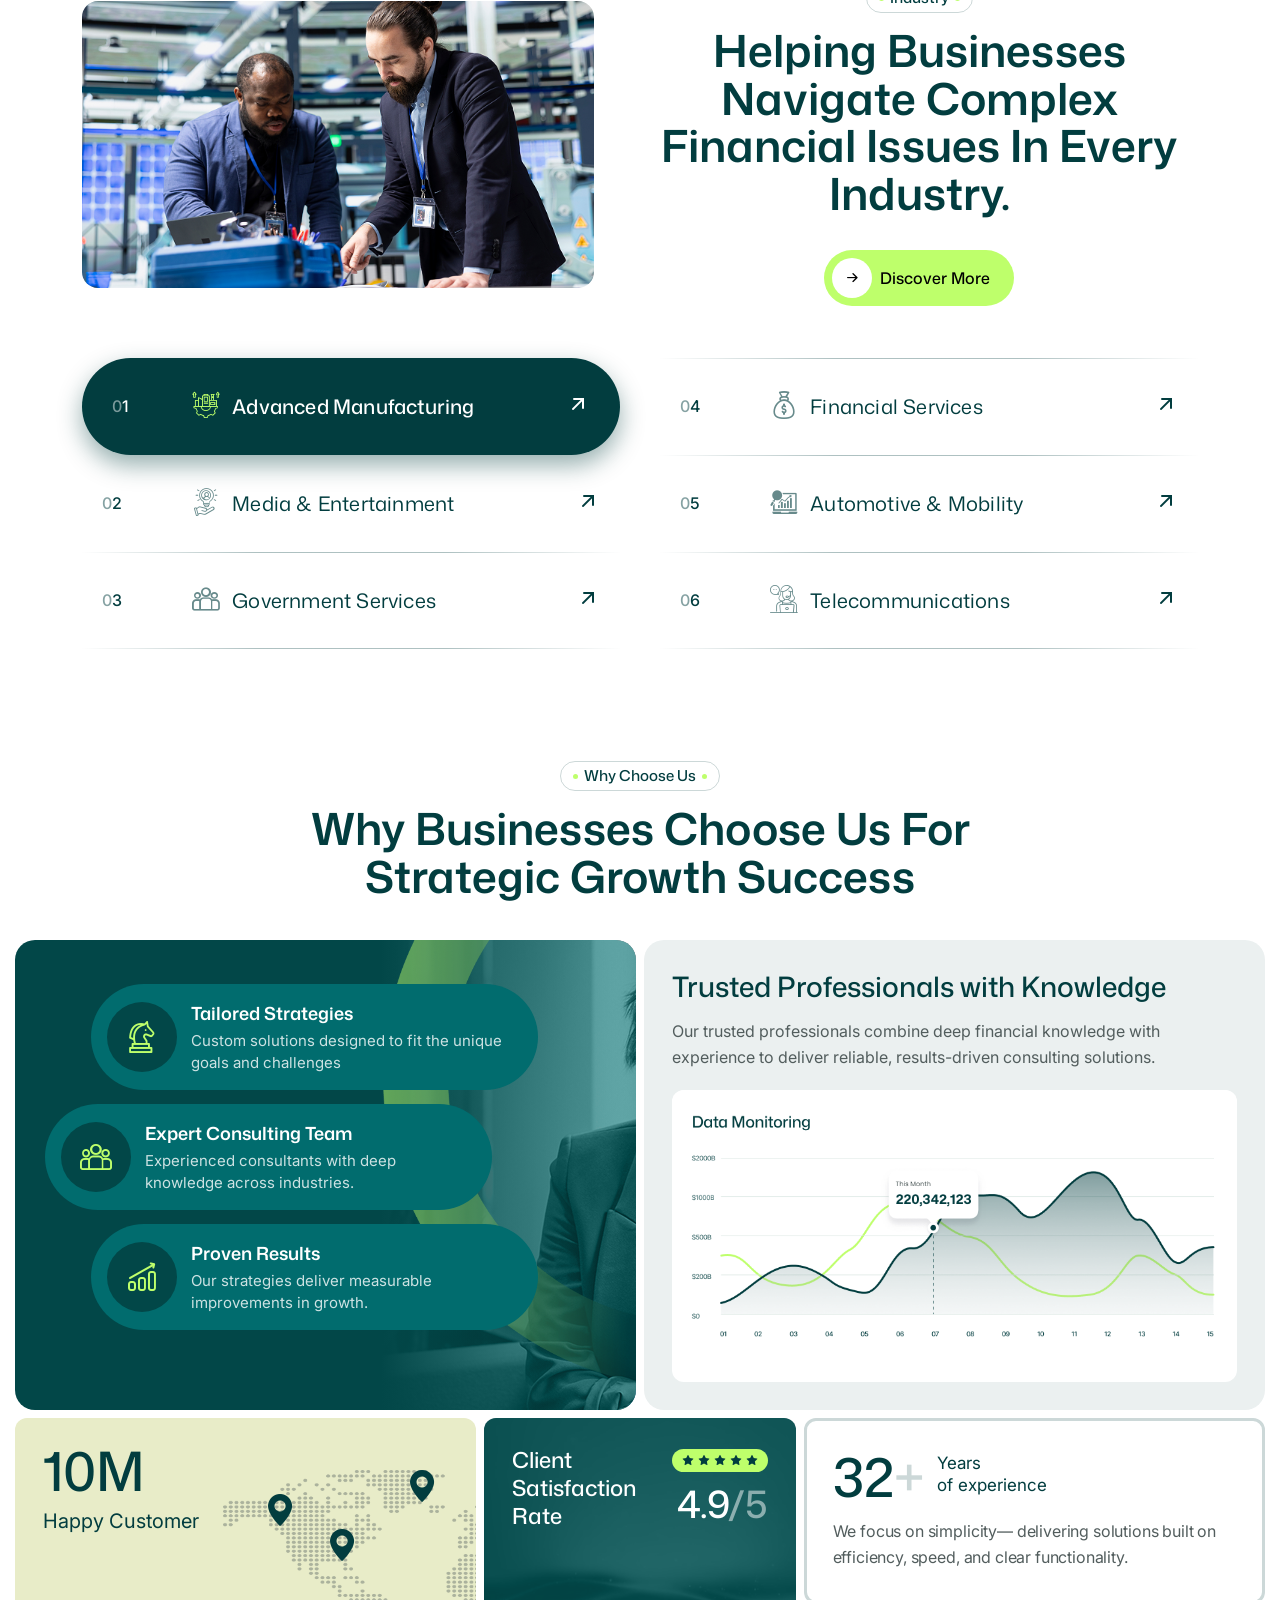
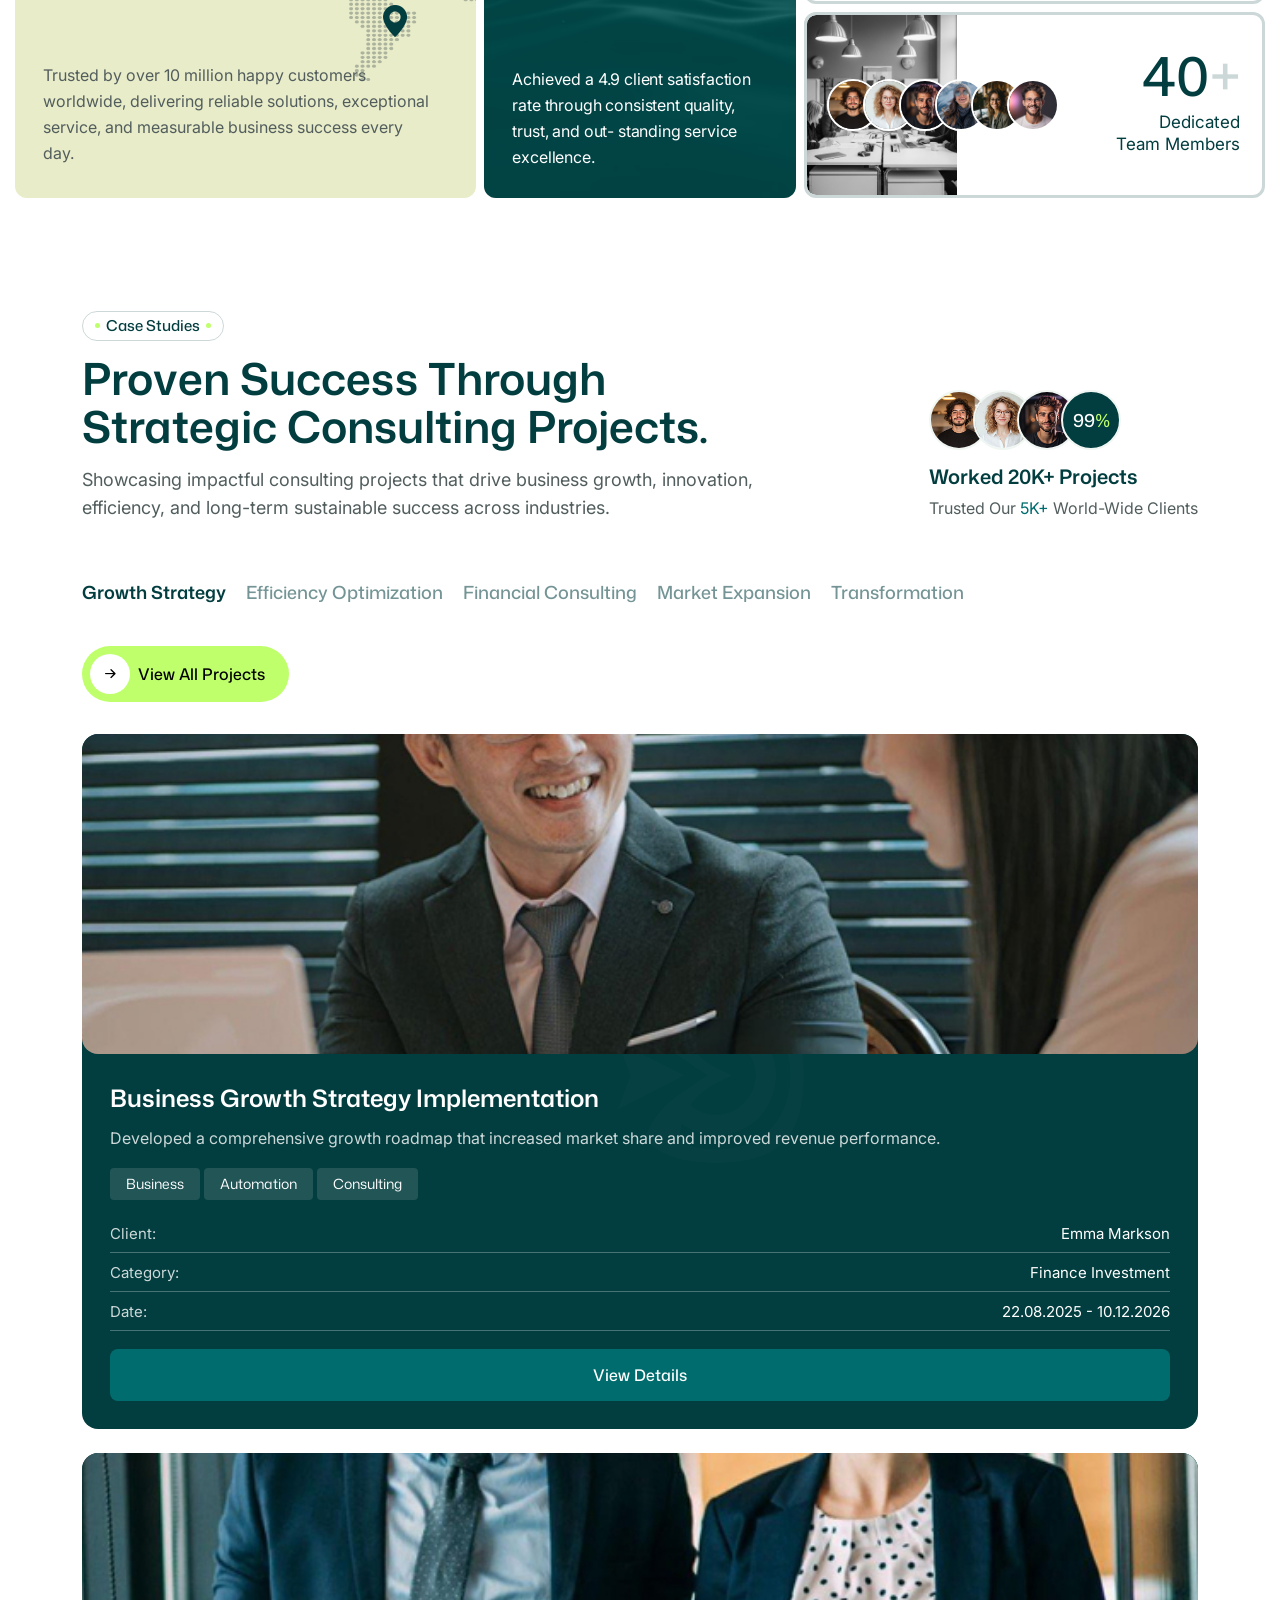
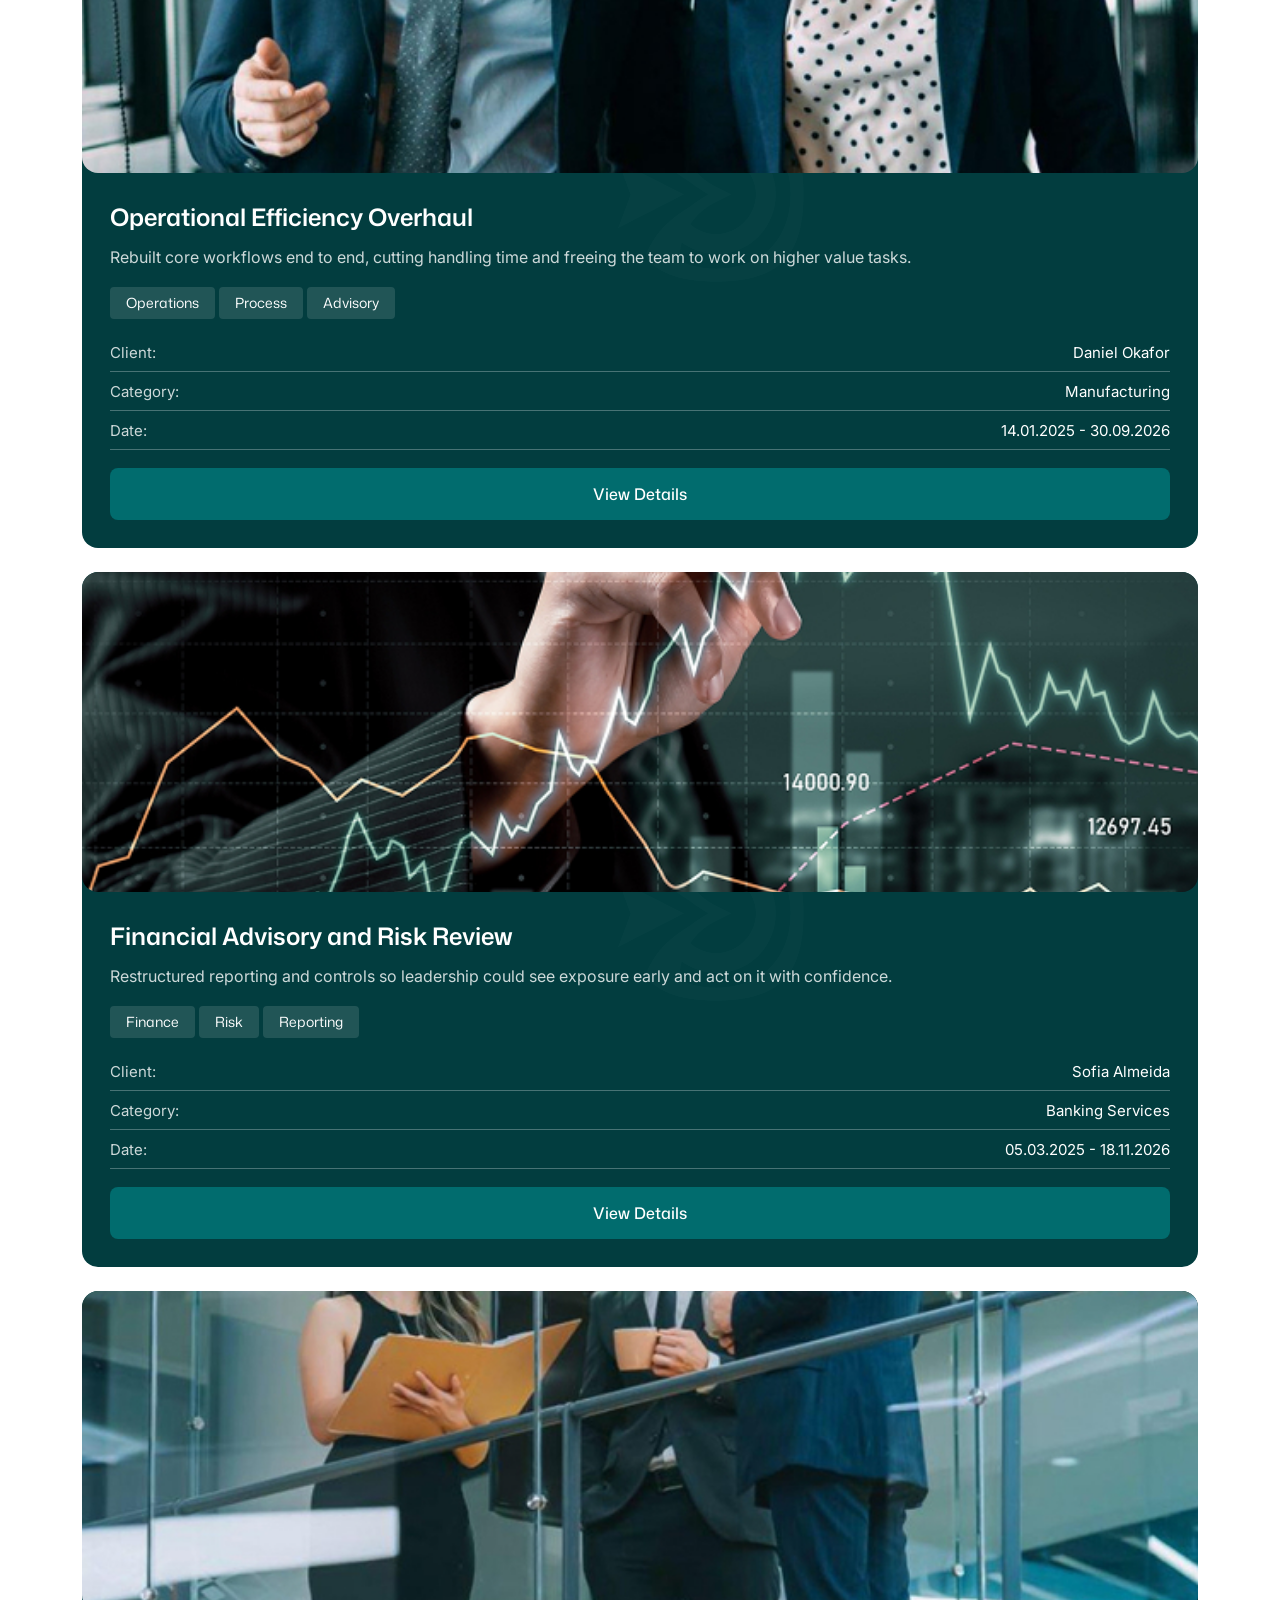
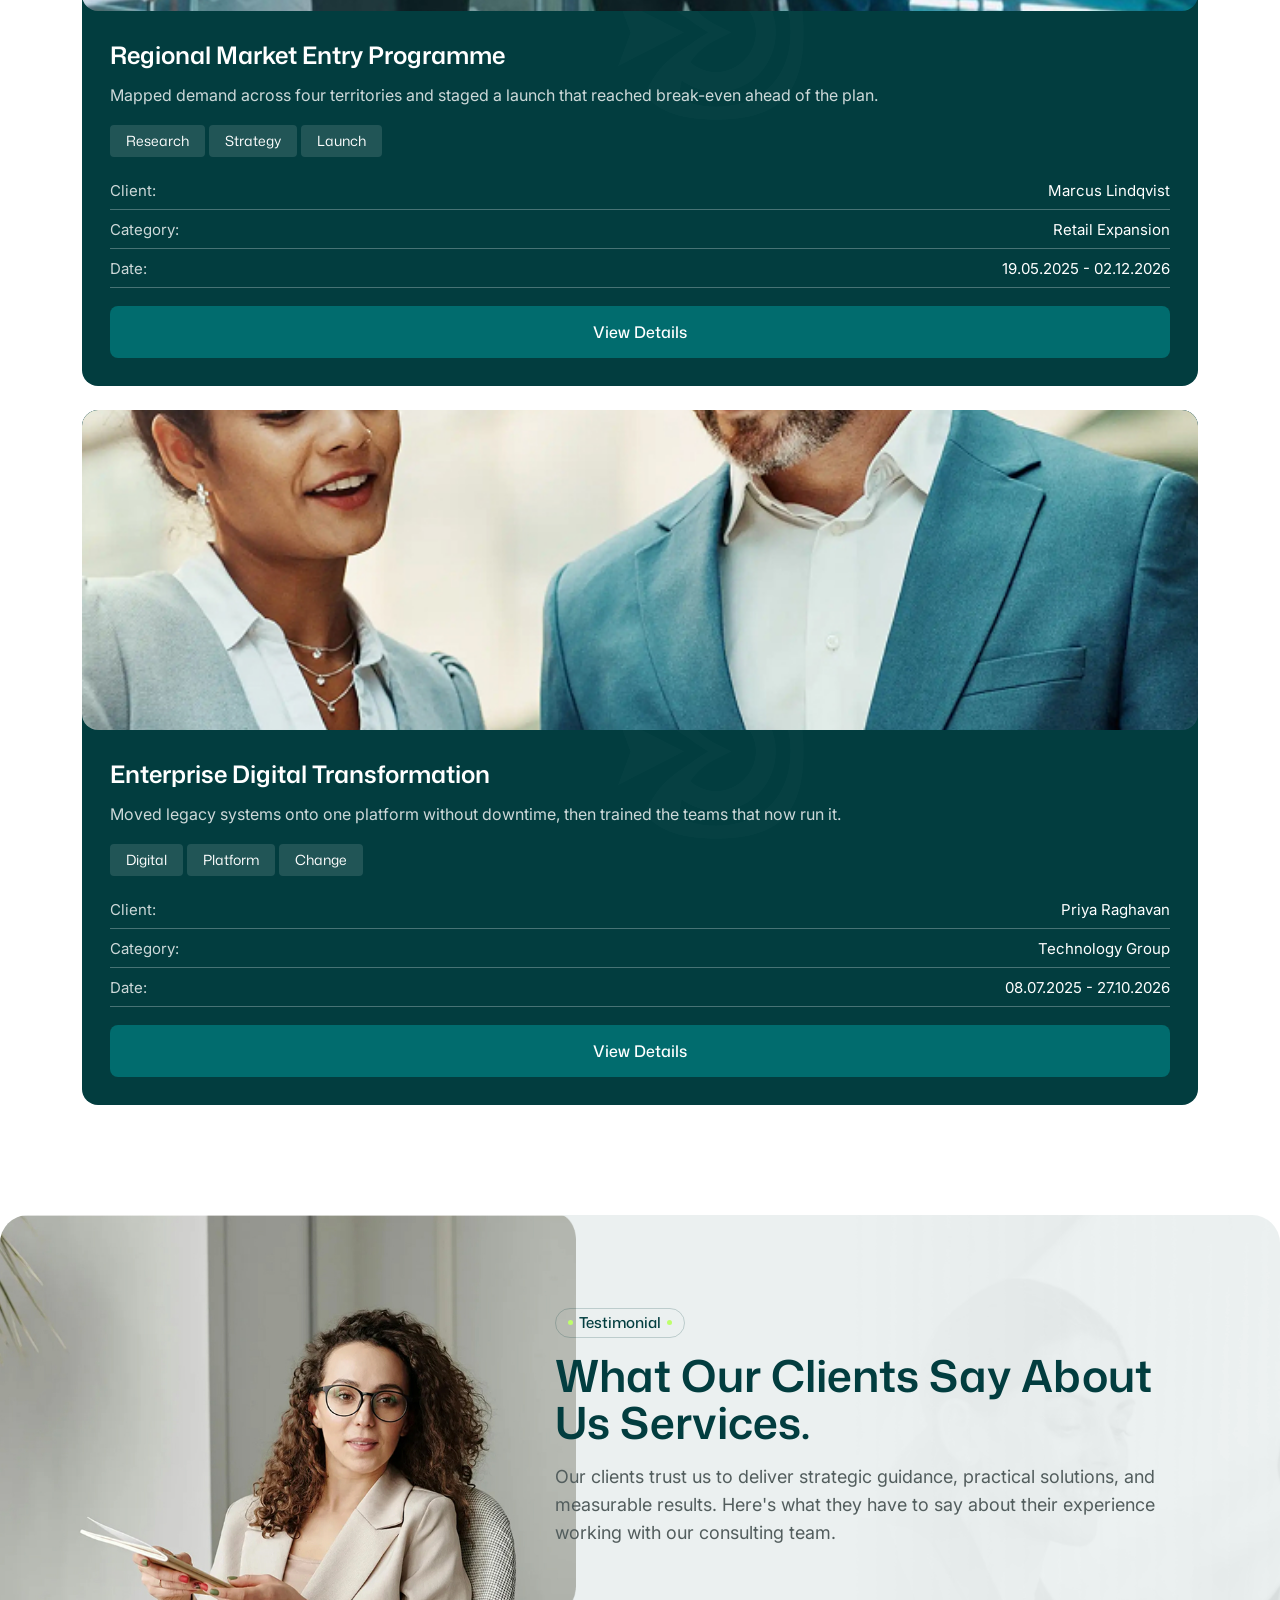
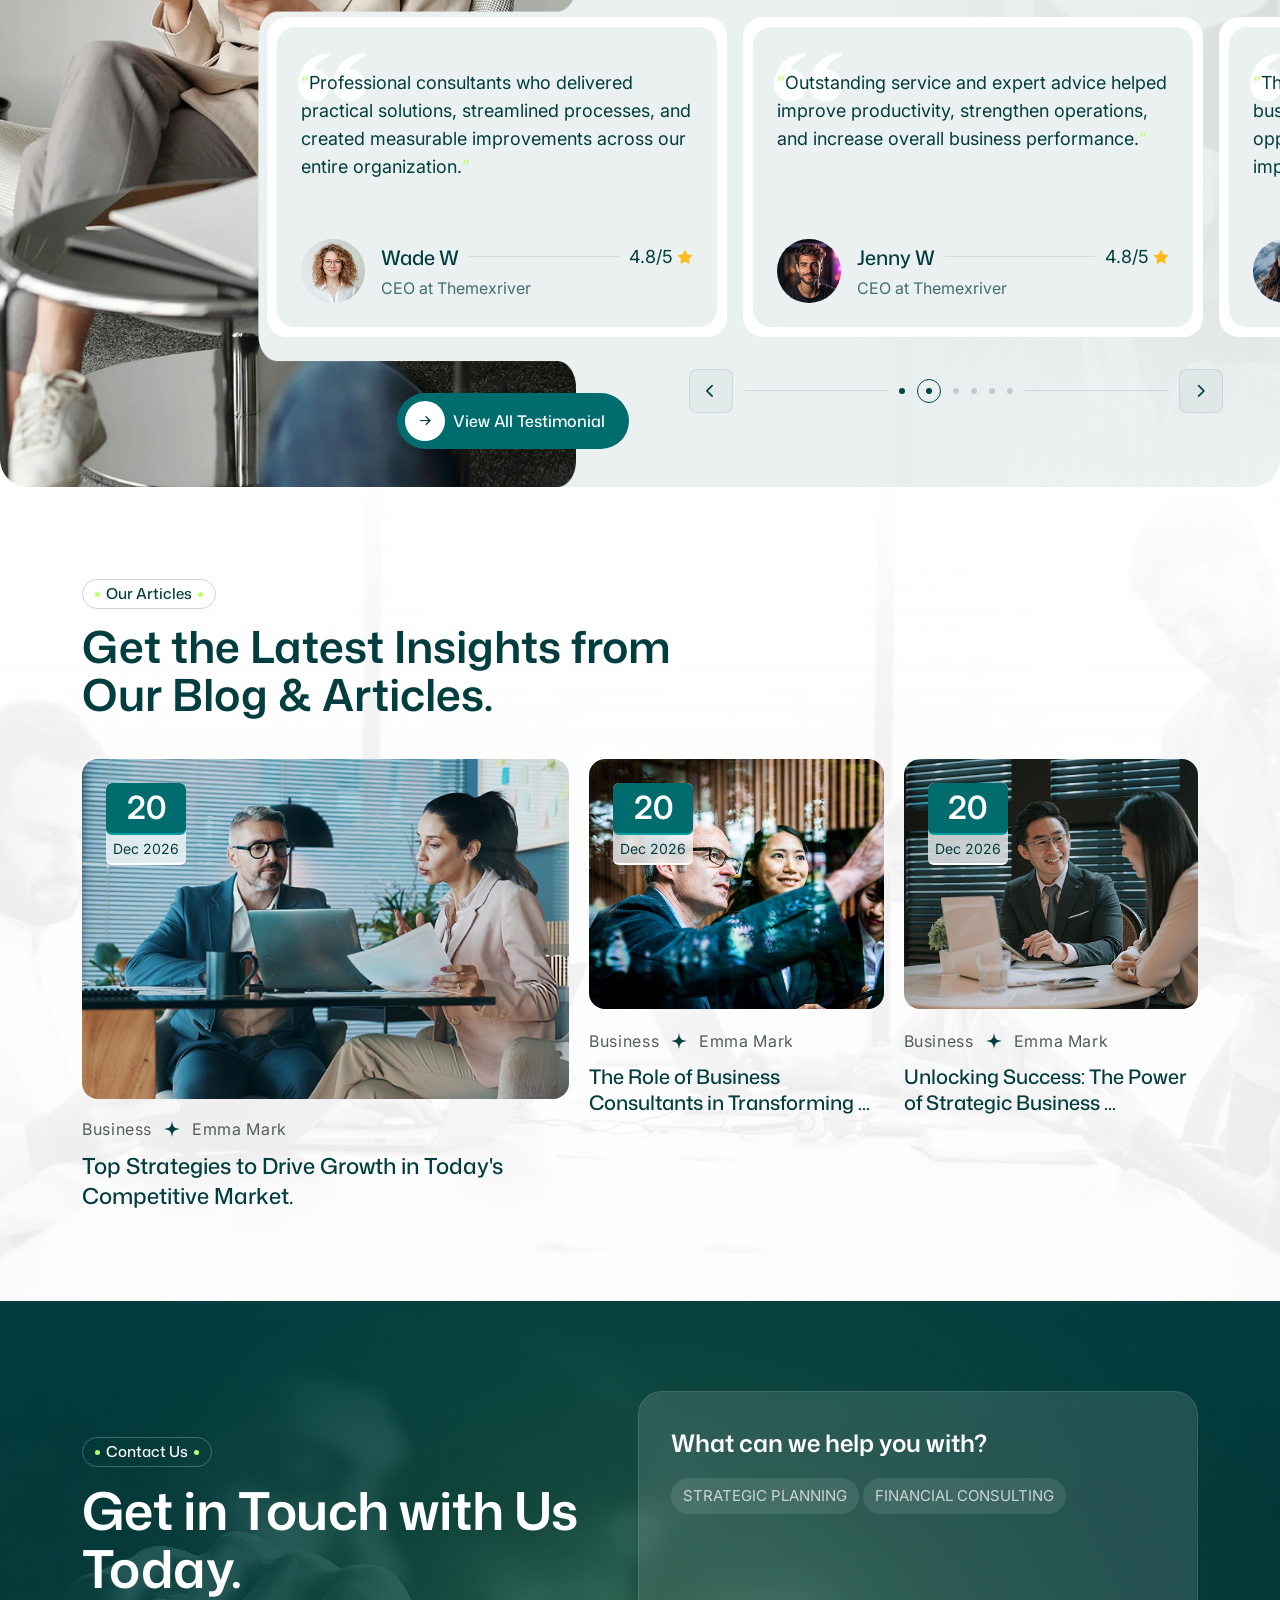
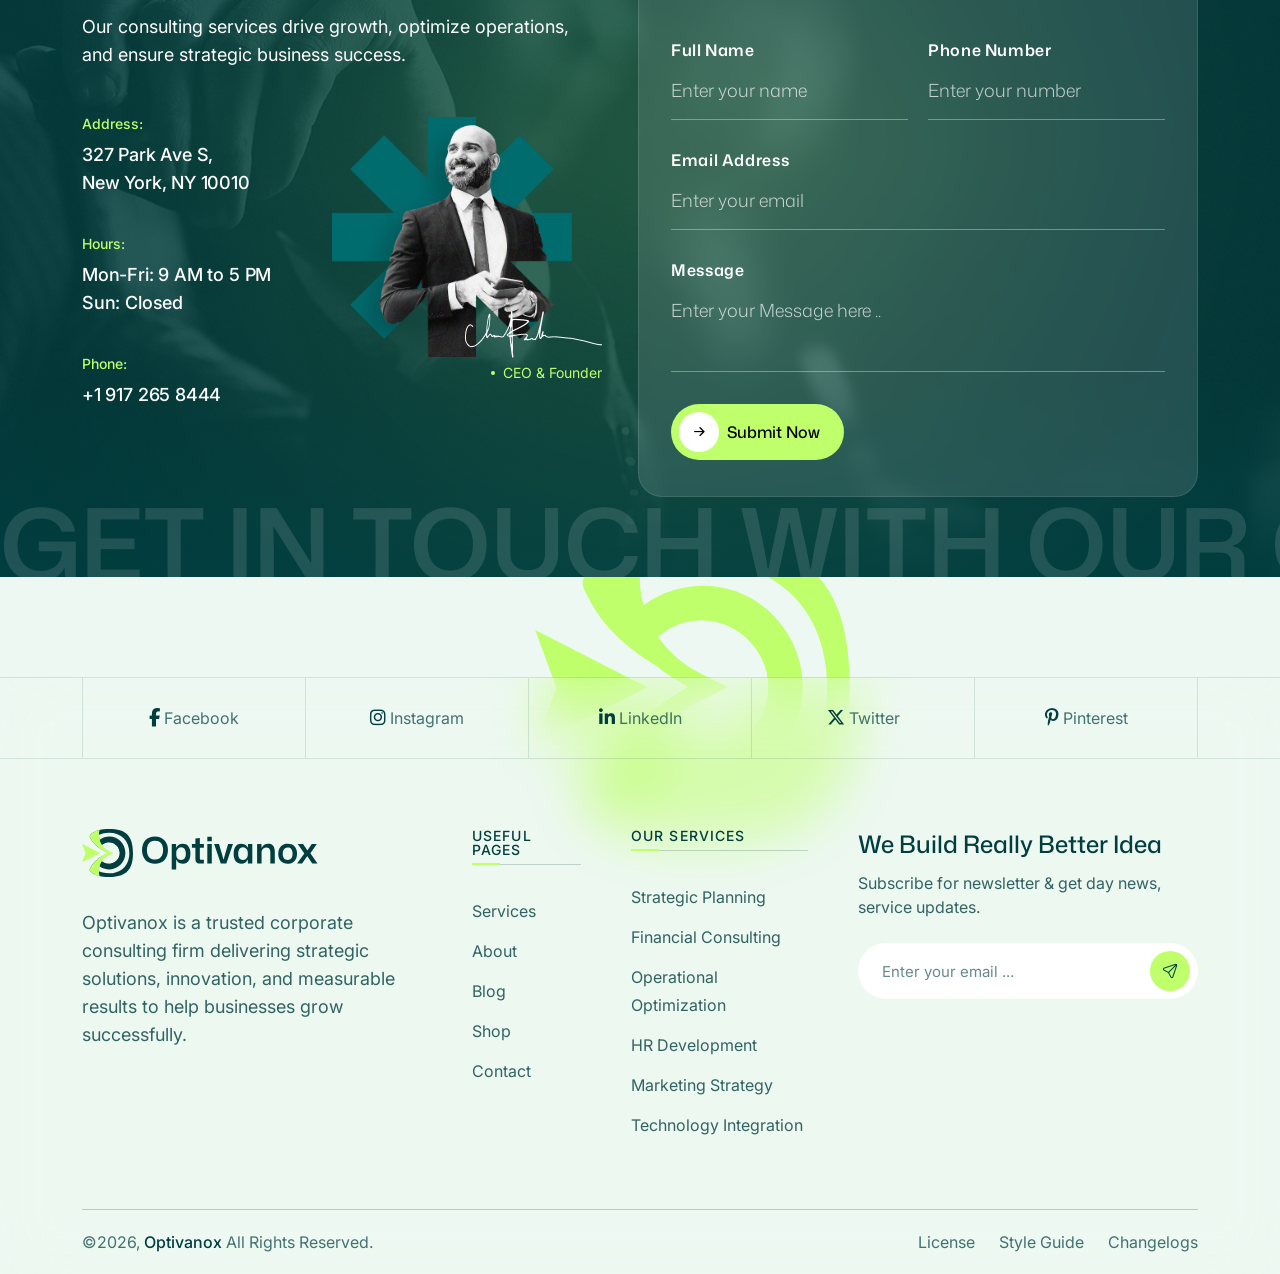
==== commit 35d07e5a: "h2-done" ====
--- a/index.html
+++ b/index.html
@@ -275,8 +275,8 @@
                     <!-- features -->
                     <div class="on-hero-1-features">
 
-                        <div class="on-hero-1-features-video wa-img-cover wa-fix">
-                            <img src="assets/img/hero/h1-f-video.jpg" alt="">
+                        <div class="on-hero-1-features-video wa-video-cover wa-img-cover wa-fix">
+                            <video src="assets/img/hero/h1-video.mp4" muted autoplay loop></video>
                         </div>
 
                         <div class="on-hero-1-features-right">
--- a/assets/css/main.css
+++ b/assets/css/main.css
@@ -197,7 +197,7 @@
     border: none;
   }
   ::-webkit-scrollbar-thumb {
-    background: var(--ot-clr-pr-1);
+    background: var(--on-clr-pr-1);
     border-radius: 6px;
   }
 }
@@ -1507,8 +1507,27 @@
   border-radius: 100%;
   font-size: 14px;
 }
-
+.on-pr-btn-2 {
+  /* outline pill for use on dark, frosted panels */
+}
+.on-pr-btn-2:is(.has-v2) {
+  background-color: transparent;
+  color: var(--on-clr-pr-2);
+  border: 1px solid var(--on-clr-pr-2);
+  border-radius: 8px;
+  padding: 14px 24px;
+}
+
+/*
+    a skewed panel wipes the full fill on a diagonal and the mark spins out
+    with an overshoot — bigger and livelier than a simple colour swap
+*/
 .on-pr-btn-3 {
+  /* re-coloured variants (frosted, dark panels) just flip this one flood */
+  --on-btn-flood: var(--on-clr-h-2);
+  position: relative;
+  z-index: 1;
+  overflow: hidden;
   font-family: var(--on-font-2);
   color: #fff;
   font-weight: 500;
@@ -1519,11 +1538,55 @@
   background-color: var(--on-clr-pr-2);
   border-radius: 8px;
   padding: 14px 27px;
+  transition: transform 0.45s cubic-bezier(0.34, 1.56, 0.64, 1), box-shadow 0.4s ease;
+  /* wider than the pill and skewed, so the diagonal edge clears both
+     corners as it wipes across instead of leaving a sliver uncovered */
+}
+.on-pr-btn-3::before {
+  content: "";
+  position: absolute;
+  top: 0;
+  left: -25%;
+  z-index: -1;
+  width: 150%;
+  height: 100%;
+  background-color: var(--on-btn-flood);
+  transform: translateX(-100%) skewX(-18deg);
+  transition: transform 0.5s cubic-bezier(0.65, 0, 0.35, 1);
+  pointer-events: none;
+}
+.on-pr-btn-3 .icon,
+.on-pr-btn-3 .text {
+  position: relative;
+  z-index: 1;
+}
+.on-pr-btn-3 .text {
+  transition: transform 0.35s ease;
 }
 .on-pr-btn-3 .icon {
   font-size: 20px;
+  display: inline-flex;
+  transition: transform 0.5s cubic-bezier(0.34, 1.56, 0.64, 1);
+}
+.on-pr-btn-3 {
+  /* doubled class — sections that re-colour this pill land later in the
+     cascade at equal weight and would otherwise win the tie, see §11 */
+}
+.on-pr-btn-3.on-pr-btn-3:hover {
+  transform: scale(1.03);
+  color: #fff;
+}
+.on-pr-btn-3.on-pr-btn-3:hover::before {
+  transform: translateX(0) skewX(-18deg);
+}
+.on-pr-btn-3.on-pr-btn-3:hover .text {
+  transform: translateX(-2px);
+}
+.on-pr-btn-3.on-pr-btn-3:hover .icon {
+  transform: translate(5px, 0px) rotate(45deg);
 }
 .on-pr-btn-3:is(.has-v2) {
+  --on-btn-flood: var(--on-clr-pr-2);
   background: rgba(255, 255, 255, 0.08);
   border: 1px solid rgba(255, 255, 255, 0.16);
   backdrop-filter: blur(6px);
@@ -3566,6 +3629,7 @@
   line-height: 24px;
   color: #fff;
   margin-bottom: 0;
+  opacity: 80%;
 }
 @media only screen and (min-width: 1600px) and (max-width: 1799px) {
   .on-hero-1-features-item {
@@ -3681,7 +3745,7 @@
   margin-right: 80px;
 }
 .on-hero-1-brand-logo img {
-  opacity: 0.45;
+  opacity: 0.75;
 }
 .on-hero-1-brand-author {
   flex: 0 0 auto;
@@ -4816,6 +4880,740 @@
     about-1-end
 */
 /*
+    about-2-start
+*/
+.on-about-2-area {
+  position: relative;
+  z-index: 1;
+  /* the photo column and the mission rules bleed past the container */
+  overflow: hidden;
+}
+@media only screen and (min-width: 992px) and (max-width: 1199px), only screen and (min-width: 768px) and (max-width: 991px), (max-width: 767px) {
+  .on-about-2-area {
+    padding-top: 120px;
+  }
+}
+.on-about-2-wrap {
+  display: flex;
+  align-items: flex-start;
+}
+@media only screen and (min-width: 992px) and (max-width: 1199px), only screen and (min-width: 768px) and (max-width: 991px), (max-width: 767px) {
+  .on-about-2-wrap {
+    display: block;
+  }
+}
+.on-about-2 {
+  /* the copy column starts 112px below the photo top, as in the design */
+}
+.on-about-2-left {
+  position: relative;
+  z-index: 1;
+  flex: 0 0 870px;
+  padding-top: 112px;
+}
+@media only screen and (min-width: 1400px) and (max-width: 1599px) {
+  .on-about-2-left {
+    flex: 0 0 700px;
+    padding-top: 60px;
+  }
+}
+@media only screen and (min-width: 1200px) and (max-width: 1399px) {
+  .on-about-2-left {
+    flex: 0 0 620px;
+    padding-top: 40px;
+  }
+}
+@media only screen and (min-width: 992px) and (max-width: 1199px), only screen and (min-width: 768px) and (max-width: 991px), (max-width: 767px) {
+  .on-about-2-left {
+    width: 100%;
+    padding-top: 0;
+  }
+}
+.on-about-2-sec-title {
+  margin-bottom: 28px;
+}
+.on-about-2-sec-title .on-sec-title-2 {
+  margin-bottom: 16px;
+}
+.on-about-2-sec-title .on-p-2 {
+  max-width: 684px;
+}
+@media only screen and (min-width: 992px) and (max-width: 1199px) {
+  .on-about-2-sec-title {
+    max-width: 100%;
+    margin-bottom: 36px;
+  }
+}
+@media only screen and (min-width: 768px) and (max-width: 991px) {
+  .on-about-2-sec-title {
+    max-width: 100%;
+    margin-bottom: 32px;
+  }
+}
+@media (max-width: 767px) {
+  .on-about-2-sec-title {
+    max-width: 100%;
+    margin-bottom: 28px;
+  }
+}
+.on-about-2 {
+  /*
+      mission-vision — the rules run 252px past the container to the screen
+      edge at 1920, and the 25px pip sits on the text column's right edge
+  */
+}
+.on-about-2-mission {
+  max-width: 684px;
+  margin-bottom: 28px;
+}
+@media only screen and (min-width: 992px) and (max-width: 1199px), only screen and (min-width: 768px) and (max-width: 991px) {
+  .on-about-2-mission {
+    margin-bottom: 36px;
+  }
+}
+@media (max-width: 767px) {
+  .on-about-2-mission {
+    margin-bottom: 28px;
+  }
+}
+.on-about-2-line {
+  position: relative;
+  height: 25px;
+  display: flex;
+  align-items: center;
+  justify-content: flex-end;
+}
+.on-about-2-line::before {
+  content: "";
+  position: absolute;
+  left: -252px;
+  right: 12px;
+  top: 50%;
+  height: 1px;
+  background-color: var(--on-clr-pr-2);
+}
+@media only screen and (min-width: 1400px) and (max-width: 1599px), only screen and (min-width: 1200px) and (max-width: 1399px), only screen and (min-width: 992px) and (max-width: 1199px), only screen and (min-width: 768px) and (max-width: 991px), (max-width: 767px) {
+  .on-about-2-line::before {
+    left: 0;
+  }
+}
+.on-about-2-line svg {
+  position: relative;
+  z-index: 1;
+  display: block;
+}
+.on-about-2-line:first-child {
+  margin-bottom: 28px;
+}
+.on-about-2-mission-item {
+  display: flex;
+  gap: 80px;
+}
+.on-about-2-mission-item .title-elm {
+  flex: 0 0 125px;
+  font-family: var(--on-font-2);
+  font-size: 20px;
+  font-weight: 600;
+  line-height: 28px;
+  color: var(--on-clr-h-2);
+  margin-bottom: 0;
+}
+.on-about-2-mission-item .text-elm {
+  font-size: 18px;
+  line-height: 28px;
+  color: var(--on-clr-p-2);
+  opacity: 0.8;
+  max-width: 489px;
+  margin-bottom: 0;
+}
+.on-about-2-mission-item + .on-about-2-mission-item {
+  margin-top: 32px;
+}
+.on-about-2-mission-item {
+  /* the last item before the closing rule keeps the 28px rhythm */
+}
+.on-about-2-mission-item:nth-child(3) {
+  margin-bottom: 28px;
+}
+@media only screen and (min-width: 1200px) and (max-width: 1399px) {
+  .on-about-2-mission-item {
+    gap: 40px;
+  }
+}
+@media (max-width: 767px) {
+  .on-about-2-mission-item {
+    display: block;
+  }
+  .on-about-2-mission-item .title-elm {
+    margin-bottom: 8px;
+  }
+  .on-about-2-mission-item .text-elm {
+    max-width: 100%;
+  }
+}
+.on-about-2 {
+  /* button + social-proof row, spread across the text column */
+}
+.on-about-2-btn-wrap {
+  display: flex;
+  align-items: center;
+  justify-content: space-between;
+  gap: 24px;
+  max-width: 684px;
+}
+@media (max-width: 767px) {
+  .on-about-2-btn-wrap {
+    flex-direction: column;
+    align-items: flex-start;
+    gap: 28px;
+  }
+}
+.on-about-2-author {
+  display: flex;
+  align-items: center;
+  gap: 12px;
+}
+.on-about-2-author .author-img {
+  display: flex;
+  align-items: center;
+}
+.on-about-2-author .author-img img {
+  width: 56px;
+  height: 56px;
+  border-radius: 50%;
+  border: 3px solid #fff;
+  object-fit: cover;
+}
+.on-about-2-author .author-img img + img {
+  margin-left: -22px;
+}
+.on-about-2-author .text-elm {
+  font-size: 18px;
+  line-height: 24px;
+  color: var(--on-clr-h-2);
+  margin-bottom: 2px;
+  font-weight: 400;
+}
+.on-about-2-author .rating-elm {
+  display: flex;
+  align-items: center;
+  gap: 6px;
+}
+.on-about-2-author .rating-elm .text {
+  font-family: var(--on-font-2);
+  font-size: 18px;
+  line-height: 24px;
+  color: var(--on-clr-h-2);
+  font-weight: 400;
+}
+.on-about-2-author .rating-elm .star {
+  display: flex;
+  gap: 2px;
+  line-height: 0;
+}
+.on-about-2 {
+  /* spinning badge parked in the gap between copy and photo — desktop only */
+}
+.on-about-2-circle-text {
+  position: absolute;
+  left: 757px;
+  top: 257px;
+  z-index: 2;
+  width: 138px;
+  height: 138px;
+}
+.on-about-2-circle-text::before, .on-about-2-circle-text::after {
+  content: "";
+  position: absolute;
+  border-radius: 50%;
+  border: 1px solid rgba(2, 61, 63, 0.28);
+}
+.on-about-2-circle-text::before {
+  inset: 0;
+}
+.on-about-2-circle-text::after {
+  inset: 28.5px;
+}
+.on-about-2-circle-text .text-elm {
+  position: absolute;
+  left: 13.5px;
+  top: 14.5px;
+  width: 111px;
+  height: 109px;
+  animation: on-about-2-spin 20s linear infinite;
+}
+.on-about-2-circle-text .icon-elm {
+  position: absolute;
+  left: 50%;
+  top: 50%;
+  width: 47px;
+  transform: translate(-50%, -50%);
+}
+.on-about-2-circle-text {
+  /* below the 1424 container it would land on the photo */
+}
+@media only screen and (min-width: 1400px) and (max-width: 1599px), only screen and (min-width: 1200px) and (max-width: 1399px), only screen and (min-width: 992px) and (max-width: 1199px), only screen and (min-width: 768px) and (max-width: 991px), (max-width: 767px) {
+  .on-about-2-circle-text {
+    display: none;
+  }
+}
+.on-about-2 {
+  /*
+      right
+  */
+}
+.on-about-2-right {
+  position: relative;
+  z-index: 1;
+  flex: 0 0 630px;
+  width: 630px;
+  max-width: 100%;
+  margin-left: auto;
+  /* the photo runs to 8px off the screen edge at 1920 */
+  margin-right: -252px;
+}
+@media only screen and (min-width: 1400px) and (max-width: 1599px) {
+  .on-about-2-right {
+    flex: 0 0 560px;
+    width: 560px;
+    margin-right: 0;
+  }
+}
+@media only screen and (min-width: 1200px) and (max-width: 1399px) {
+  .on-about-2-right {
+    flex: 0 0 460px;
+    width: 460px;
+    margin-right: 0;
+  }
+}
+@media only screen and (min-width: 992px) and (max-width: 1199px), only screen and (min-width: 768px) and (max-width: 991px) {
+  .on-about-2-right {
+    width: 630px;
+    margin: 60px auto 0;
+  }
+}
+@media (max-width: 767px) {
+  .on-about-2-right {
+    width: 100%;
+    margin: 44px 0 0;
+  }
+}
+.on-about-2-right-img {
+  height: 728px;
+  border-radius: 20px;
+  overflow: hidden;
+}
+.on-about-2-right-img > img {
+  width: 100%;
+  height: 100%;
+  object-fit: cover;
+}
+@media only screen and (min-width: 1400px) and (max-width: 1599px) {
+  .on-about-2-right-img {
+    height: 640px;
+  }
+}
+@media only screen and (min-width: 1200px) and (max-width: 1399px) {
+  .on-about-2-right-img {
+    height: 560px;
+  }
+}
+@media only screen and (min-width: 992px) and (max-width: 1199px) {
+  .on-about-2-right-img {
+    height: 520px;
+  }
+}
+@media only screen and (min-width: 768px) and (max-width: 991px) {
+  .on-about-2-right-img {
+    height: 440px;
+  }
+}
+@media (max-width: 767px) {
+  .on-about-2-right-img {
+    height: 360px;
+    border-radius: 16px;
+  }
+}
+.on-about-2 {
+  /*
+      counter-box — straddles the photo's left edge; the white frame is a
+      spread shadow so it follows the 20px radius like Figma's outside stroke
+  */
+}
+.on-about-2-counter {
+  position: absolute;
+  left: -195px;
+  top: 422px;
+  z-index: 2;
+  width: 351px;
+  padding: 48px;
+  border-radius: 20px;
+  background-color: #050518;
+  overflow: hidden;
+  border: 8px solid #fff;
+}
+@media only screen and (min-width: 1400px) and (max-width: 1599px) {
+  .on-about-2-counter {
+    left: 0px;
+    top: 380px;
+  }
+}
+@media only screen and (min-width: 1200px) and (max-width: 1399px) {
+  .on-about-2-counter {
+    left: 0px;
+    top: 320px;
+    width: 320px;
+    padding: 36px;
+  }
+}
+@media only screen and (min-width: 992px) and (max-width: 1199px) {
+  .on-about-2-counter {
+    left: 24px;
+    top: 300px;
+  }
+}
+@media only screen and (min-width: 768px) and (max-width: 991px) {
+  .on-about-2-counter {
+    left: 20px;
+    top: 240px;
+    width: 330px;
+    padding: 36px;
+  }
+}
+.on-about-2-counter {
+  /* no room to straddle on phones — tuck it under the photo instead */
+}
+@media (max-width: 767px) {
+  .on-about-2-counter {
+    position: relative;
+    left: auto;
+    top: auto;
+    width: auto;
+    margin: -70px 16px 0;
+    padding: 30px 28px;
+  }
+}
+.on-about-2-counter-item {
+  position: relative;
+  z-index: 1;
+  display: flex;
+  align-items: flex-end;
+  gap: 16px;
+}
+.on-about-2-counter-item .number-elm {
+  font-family: var(--on-font-2);
+  font-size: 80px;
+  font-weight: 500;
+  line-height: 64px;
+  letter-spacing: -0.03em;
+  color: #f7f5ef;
+  margin-bottom: 0;
+  display: flex;
+  align-items: flex-end;
+  gap: 8px;
+}
+.on-about-2-counter-item .plus-elm {
+  font-size: 45px;
+  font-weight: 400;
+  line-height: 1;
+  letter-spacing: -0.02em;
+  color: #f6ba1d;
+  padding-bottom: 6px;
+}
+.on-about-2-counter-item .label-elm {
+  flex: 0 0 112px;
+  font-size: 20px;
+  line-height: 24px;
+  color: #f7f5ef;
+  margin-bottom: 0;
+}
+.on-about-2-counter-item + .on-about-2-counter-item {
+  margin-top: 56px;
+}
+@media only screen and (min-width: 1200px) and (max-width: 1399px) {
+  .on-about-2-counter-item .number-elm {
+    font-size: 64px;
+    line-height: 52px;
+  }
+  .on-about-2-counter-item .plus-elm {
+    font-size: 36px;
+  }
+  .on-about-2-counter-item .label-elm {
+    flex: 0 0 100px;
+    font-size: 18px;
+    line-height: 22px;
+  }
+  .on-about-2-counter-item + .on-about-2-counter-item {
+    margin-top: 40px;
+  }
+}
+@media only screen and (min-width: 768px) and (max-width: 991px) {
+  .on-about-2-counter-item .number-elm {
+    font-size: 58px;
+    line-height: 48px;
+  }
+  .on-about-2-counter-item .plus-elm {
+    font-size: 32px;
+  }
+  .on-about-2-counter-item .label-elm {
+    font-size: 17px;
+    line-height: 21px;
+  }
+  .on-about-2-counter-item + .on-about-2-counter-item {
+    margin-top: 36px;
+  }
+}
+@media (max-width: 767px) {
+  .on-about-2-counter-item .number-elm {
+    font-size: 58px;
+    line-height: 48px;
+  }
+  .on-about-2-counter-item .plus-elm {
+    font-size: 32px;
+  }
+  .on-about-2-counter-item .label-elm {
+    font-size: 17px;
+    line-height: 21px;
+  }
+  .on-about-2-counter-item + .on-about-2-counter-item {
+    margin-top: 36px;
+  }
+}
+.on-about-2-contact {
+  display: flex;
+  align-items: center;
+  justify-content: flex-end;
+  gap: 4px;
+  margin-top: 10px;
+}
+.on-about-2-contact .text-elm {
+  text-align: right;
+}
+.on-about-2-contact .text-1 {
+  display: block;
+  font-size: 15px;
+  line-height: 24px;
+  color: var(--on-clr-p-2);
+  opacity: 0.64;
+  margin-bottom: 4px;
+}
+.on-about-2-contact .text-2 {
+  display: block;
+  font-size: 20px;
+  font-weight: 500;
+  line-height: 24px;
+  color: var(--on-clr-h-2);
+}
+.on-about-2-contact .icon-elm {
+  position: relative;
+  flex: 0 0 84px;
+  width: 84px;
+  height: 84px;
+  display: flex;
+  align-items: center;
+  justify-content: center;
+  /* the two faint halo rings around the handset plate */
+}
+.on-about-2-contact .icon-elm::before, .on-about-2-contact .icon-elm::after {
+  content: "";
+  position: absolute;
+  border-radius: 50%;
+}
+.on-about-2-contact .icon-elm::before {
+  inset: 0;
+  border: 1px solid rgba(246, 186, 29, 0.08);
+}
+.on-about-2-contact .icon-elm::after {
+  inset: 12px;
+  border: 1px solid rgba(246, 186, 29, 0.32);
+}
+.on-about-2-contact .icon-elm svg {
+  position: relative;
+  z-index: 1;
+  display: block;
+}
+@media (max-width: 767px) {
+  .on-about-2-contact {
+    justify-content: flex-start;
+    margin-top: 28px;
+  }
+  .on-about-2-contact .icon-elm {
+    flex: 0 0 64px;
+    width: 64px;
+    height: 64px;
+  }
+  .on-about-2-contact .icon-elm::after {
+    inset: 9px;
+  }
+  .on-about-2-contact .icon-elm svg {
+    width: 30px;
+    height: 30px;
+  }
+}
+
+@keyframes on-about-2-spin {
+  to {
+    transform: rotate(360deg);
+  }
+}
+/*
+    about-2-end
+*/
+/*
+    partner-2-start
+*/
+.on-partner-2-area {
+  position: relative;
+  z-index: 1;
+  overflow: hidden;
+  background-color: var(--on-clr-h-2);
+}
+.on-partner-2 {
+  /* faint handshake photo, luminosity-blended over the solid navy */
+}
+.on-partner-2-bg {
+  position: absolute;
+  inset: 0;
+  z-index: -1;
+}
+.on-partner-2-bg img {
+  width: 100%;
+  height: 100%;
+  object-fit: cover;
+  mix-blend-mode: luminosity;
+}
+.on-partner-2-wrap {
+  position: relative;
+  z-index: 2;
+}
+.on-partner-2-sec-title {
+  max-width: 490px;
+  margin-bottom: 60px;
+}
+.on-partner-2-sec-title .on-subtitle-2 {
+  color: #fff;
+}
+.on-partner-2-sec-title .on-sec-title-2 {
+  color: #fff;
+}
+@media only screen and (min-width: 992px) and (max-width: 1199px), only screen and (min-width: 768px) and (max-width: 991px), (max-width: 767px) {
+  .on-partner-2-sec-title {
+    max-width: 100%;
+    margin-bottom: 40px;
+  }
+}
+.on-partner-2 {
+  /*
+      floats over the marquee below it — the wrap only carries the title's
+      own height, so the card (out of flow) overlaps the sibling marquee
+      without needing negative margins
+  */
+}
+.on-partner-2-card {
+  position: absolute;
+  top: 43%;
+  right: 0;
+  z-index: 3;
+  width: 354px;
+  min-height: 444px;
+  padding: 40px 28px;
+  display: flex;
+  flex-direction: column;
+  justify-content: space-between;
+  background: rgba(255, 255, 255, 0.09);
+  backdrop-filter: blur(94px);
+  border-radius: 20px;
+}
+.on-partner-2-card .text-elm {
+  color: #fff;
+}
+.on-partner-2-card .on-pr-btn-2 {
+  width: 100%;
+  justify-content: center;
+}
+.on-partner-2-card .on-pr-btn-2:hover {
+  background-color: var(--on-clr-pr-2);
+  color: #fff;
+}
+@media only screen and (min-width: 1200px) and (max-width: 1399px) {
+  .on-partner-2-card {
+    width: 320px;
+  }
+}
+@media only screen and (min-width: 992px) and (max-width: 1199px), only screen and (min-width: 768px) and (max-width: 991px), (max-width: 767px) {
+  .on-partner-2-card {
+    position: static;
+    width: 100%;
+    min-height: unset;
+    margin-top: 40px;
+  }
+}
+@media (max-width: 767px) {
+  .on-partner-2-card {
+    padding: 32px 24px;
+  }
+}
+.on-partner-2 {
+  /* breaks out of the container to span the full section width */
+}
+.on-partner-2-marquee {
+  position: relative;
+  left: 50%;
+  width: 100vw;
+  margin-left: -50vw;
+  display: flex;
+  flex-direction: column;
+  margin-top: 74px;
+}
+@media only screen and (min-width: 992px) and (max-width: 1199px), only screen and (min-width: 768px) and (max-width: 991px), (max-width: 767px) {
+  .on-partner-2-marquee {
+    margin-top: 32px;
+  }
+}
+.on-partner-2-marquee-row {
+  -webkit-mask-image: linear-gradient(90deg, transparent 0%, #000 8%, #000 92%, transparent 100%);
+  mask-image: linear-gradient(90deg, transparent 0%, #000 8%, #000 92%, transparent 100%);
+}
+.on-partner-2-marquee-row:not(:first-child) {
+  margin-top: -1px;
+}
+.on-partner-2-logo-wrap {
+  display: flex;
+}
+.on-partner-2-logo {
+  width: 264px;
+  height: 108px;
+  display: inline-flex;
+  align-items: center;
+  justify-content: center;
+  margin-right: -1px;
+  border: 1px solid #363642;
+  vertical-align: top;
+  border-left: none;
+}
+.on-partner-2-logo img {
+  max-width: 136px;
+  max-height: 54px;
+  width: auto;
+  height: auto;
+  opacity: 0.5;
+  filter: brightness(0) invert(1);
+}
+@media only screen and (min-width: 992px) and (max-width: 1199px), only screen and (min-width: 768px) and (max-width: 991px), (max-width: 767px) {
+  .on-partner-2-logo {
+    width: 180px;
+    height: 80px;
+  }
+  .on-partner-2-logo img {
+    max-width: 100px;
+    max-height: 40px;
+  }
+}
+
+/*
+    partner-2-end
+*/
+/*
     services-1-start
 */
 .on-services-1-area {
@@ -5502,6 +6300,10 @@
   padding: 10px 20px;
   display: flex;
   align-items: center;
+  transition: var(--on-cube-1);
+}
+.on-services-2-card .btn-elm:hover .text {
+  color: var(--on-clr-pr-2);
 }
 @media only screen and (min-width: 992px) and (max-width: 1199px), only screen and (min-width: 768px) and (max-width: 991px), (max-width: 767px) {
   .on-services-2-card {
@@ -5868,6 +6670,408 @@
 
 /*
     features-1-end
+*/
+/*
+    features-2-start
+*/
+.on-features-2-area {
+  position: relative;
+  z-index: 1;
+  overflow: hidden;
+}
+.on-features-2-wrap {
+  display: flex;
+  align-items: stretch;
+}
+@media only screen and (min-width: 768px) and (max-width: 991px), (max-width: 767px) {
+  .on-features-2-wrap {
+    flex-direction: column;
+  }
+}
+.on-features-2 {
+  /* editorial blue panel — the photo is confined to its left half and
+     fades into the flat brand blue past that, via the ::after gradient */
+}
+.on-features-2-left {
+  position: relative;
+  z-index: 1;
+  flex: 0 0 48.65%;
+  overflow: hidden;
+  background-color: var(--on-clr-pr-2);
+  padding: 100px;
+}
+.on-features-2-left::after {
+  content: "";
+  position: absolute;
+  inset: 0;
+  z-index: -2;
+  background: linear-gradient(90deg, rgba(42, 92, 255, 0) 0%, var(--on-clr-pr-2) 62%);
+}
+@media only screen and (min-width: 1200px) and (max-width: 1399px), only screen and (min-width: 992px) and (max-width: 1199px) {
+  .on-features-2-left {
+    padding: 70px;
+  }
+}
+@media only screen and (min-width: 768px) and (max-width: 991px), (max-width: 767px) {
+  .on-features-2-left {
+    flex-basis: auto;
+    padding: 60px 24px;
+  }
+}
+.on-features-2-bg-img {
+  position: absolute;
+  inset: 0;
+  z-index: -2;
+  opacity: 20%;
+}
+.on-features-2-bg-img img {
+  width: 60%;
+  height: 100%;
+  object-fit: cover;
+}
+.on-features-2-dots {
+  position: absolute;
+  top: 0;
+  right: 0;
+  z-index: -1;
+  width: 36%;
+  pointer-events: none;
+}
+.on-features-2-dots img {
+  width: 100%;
+  height: auto;
+}
+@media only screen and (min-width: 1200px) and (max-width: 1399px), only screen and (min-width: 992px) and (max-width: 1199px), only screen and (min-width: 768px) and (max-width: 991px), (max-width: 767px) {
+  .on-features-2-dots {
+    display: none;
+  }
+}
+.on-features-2-sec-title {
+  position: relative;
+  z-index: 2;
+  max-width: 582px;
+  margin-bottom: 150px;
+}
+.on-features-2-sec-title .on-subtitle-2 {
+  color: #fff;
+}
+.on-features-2-sec-title .on-sec-title-2 {
+  color: #fff;
+}
+@media only screen and (min-width: 992px) and (max-width: 1199px) {
+  .on-features-2-sec-title {
+    margin-bottom: 100px;
+  }
+}
+@media only screen and (min-width: 768px) and (max-width: 991px), (max-width: 767px) {
+  .on-features-2-sec-title {
+    margin-bottom: 60px;
+  }
+}
+.on-features-2-desc {
+  position: relative;
+  z-index: 2;
+  max-width: 457px;
+  margin-left: 277px;
+}
+@media only screen and (min-width: 1400px) and (max-width: 1599px), only screen and (min-width: 1200px) and (max-width: 1399px) {
+  .on-features-2-desc {
+    margin-left: 0px;
+  }
+}
+.on-features-2-desc .text-elm {
+  color: #fff;
+  margin-bottom: 32px;
+}
+@media only screen and (min-width: 992px) and (max-width: 1199px) {
+  .on-features-2-desc {
+    margin-left: 120px;
+  }
+}
+@media only screen and (min-width: 768px) and (max-width: 991px), (max-width: 767px) {
+  .on-features-2-desc {
+    margin-left: 0;
+  }
+}
+.on-features-2-right {
+  flex: 1;
+  display: grid;
+  grid-template-columns: repeat(2, 1fr);
+  grid-template-rows: repeat(2, 1fr);
+}
+@media (max-width: 767px) {
+  .on-features-2-right {
+    grid-template-columns: 1fr;
+    grid-template-rows: none;
+  }
+}
+.on-features-2-photo-cell {
+  display: flex;
+  align-items: center;
+  justify-content: center;
+  background-color: #fff;
+  padding: 48px;
+}
+.on-features-2-photo-cell img {
+  max-width: 100%;
+  height: auto;
+}
+.on-features-2-card {
+  position: relative;
+  z-index: 1;
+  overflow: hidden;
+  padding: 48px;
+  background-color: #e5ebff;
+}
+.on-features-2-card:is(.has-v2) {
+  background-color: #f7f9ff;
+}
+.on-features-2-card {
+  /* soft concentric glow bleeding off the top-right corner */
+}
+.on-features-2-card::before {
+  content: "";
+  position: absolute;
+  top: -7px;
+  left: 0;
+  z-index: -1;
+  width: 192px;
+  height: 192px;
+  background: url(../img/features/f2-card-bg.png) no-repeat center/contain;
+}
+.on-features-2-card .icon-elm {
+  display: block;
+  max-height: 100px;
+  width: auto;
+  margin-bottom: 56px;
+  transition: var(--on-cube-1);
+}
+.on-features-2-card .title-elm {
+  font-family: var(--on-font-2);
+  font-size: 22px;
+  font-weight: 600;
+  line-height: 1.272;
+  color: var(--on-clr-h-2);
+  margin-bottom: 12px;
+}
+.on-features-2-card .text-elm {
+  font-family: var(--on-font-1);
+  font-size: 18px;
+  font-weight: 400;
+  line-height: 1.555;
+  color: var(--on-clr-p-2);
+}
+.on-features-2-card:hover .icon-elm {
+  transform: translateY(-6px) rotate(-6deg);
+}
+@media only screen and (min-width: 992px) and (max-width: 1199px) {
+  .on-features-2-card {
+    padding: 36px;
+  }
+  .on-features-2-card .icon-elm {
+    max-height: 80px;
+    margin-bottom: 36px;
+  }
+}
+@media only screen and (min-width: 768px) and (max-width: 991px), (max-width: 767px) {
+  .on-features-2-card {
+    padding: 28px;
+  }
+  .on-features-2-card .icon-elm {
+    max-height: 70px;
+    margin-bottom: 24px;
+  }
+  .on-features-2-card .title-elm {
+    font-size: 20px;
+  }
+}
+
+/*
+    features-2-end
+*/
+/*
+    step-2-start
+*/
+.on-step-2-area {
+  position: relative;
+  z-index: 1;
+  overflow: hidden;
+  background-color: var(--on-clr-h-2);
+  padding: 438px 0 40px;
+}
+@media only screen and (min-width: 1200px) and (max-width: 1399px) {
+  .on-step-2-area {
+    padding: 160px 0 40px;
+  }
+}
+@media only screen and (min-width: 992px) and (max-width: 1199px) {
+  .on-step-2-area {
+    padding: 130px 0 40px;
+  }
+}
+@media only screen and (min-width: 768px) and (max-width: 991px), (max-width: 767px) {
+  .on-step-2-area {
+    padding: 60px 0 50px;
+  }
+}
+.on-step-2-bg {
+  position: absolute;
+  inset: 0;
+  z-index: -2;
+  background-color: var(--on-clr-h-2);
+}
+.on-step-2-bg img {
+  width: 100%;
+  height: 100%;
+  object-fit: cover;
+  opacity: 90%;
+}
+.on-step-2-glow {
+  position: absolute;
+  left: 0;
+  bottom: 0;
+  z-index: -1;
+  width: 37%;
+  pointer-events: none;
+}
+@media only screen and (min-width: 992px) and (max-width: 1199px), only screen and (min-width: 768px) and (max-width: 991px), (max-width: 767px) {
+  .on-step-2-glow {
+    display: none;
+  }
+}
+.on-step-2 {
+  /* oversized display type, deliberately cropped by the section's own
+     overflow:hidden — only its bottom sliver shows */
+}
+.on-step-2-title {
+  position: absolute;
+  top: -92px;
+  left: 0;
+  z-index: 1;
+  width: 100%;
+  pointer-events: none;
+  text-align: center;
+}
+.on-step-2-title h2 {
+  font-family: var(--on-font-2);
+  font-weight: 700;
+  font-size: 180px;
+  line-height: 1;
+  color: #fff;
+  white-space: nowrap;
+  margin-bottom: 0;
+  letter-spacing: -2%;
+}
+@media only screen and (min-width: 1400px) and (max-width: 1599px) {
+  .on-step-2-title h2 {
+    font-size: 150px;
+  }
+}
+@media only screen and (min-width: 1200px) and (max-width: 1399px) {
+  .on-step-2-title h2 {
+    font-size: 128px;
+  }
+}
+@media only screen and (min-width: 992px) and (max-width: 1199px), only screen and (min-width: 768px) and (max-width: 991px), (max-width: 767px) {
+  .on-step-2-title {
+    display: none;
+  }
+}
+.on-step-2-figure {
+  position: absolute;
+  left: -40px;
+  bottom: -40px;
+  z-index: -2;
+  width: 26.4%;
+}
+@media only screen and (min-width: 768px) and (max-width: 991px), (max-width: 767px) {
+  .on-step-2-figure {
+    display: none;
+  }
+}
+.on-step-2-cards {
+  position: relative;
+  z-index: 2;
+}
+.on-step-2 {
+  /* the diagonal stagger is just each card shifted right + down from the
+     last, in percentages so it scales with the container instead of
+     needing its own breakpoint math */
+}
+.on-step-2-card {
+  position: relative;
+  display: flex;
+  align-items: center;
+  gap: 24px;
+  width: 49.7%;
+  min-height: 142px;
+  padding: 20px 24px;
+  border-radius: 10px;
+  background: rgba(255, 255, 255, 0.2);
+  backdrop-filter: blur(32px);
+}
+.on-step-2-card:nth-child(2) {
+  margin-top: 8px;
+  margin-left: 25.14%;
+}
+.on-step-2-card:nth-child(3) {
+  margin-top: 8px;
+  margin-left: 50.28%;
+}
+.on-step-2-card .head-elm {
+  flex: 0 0 220px;
+}
+.on-step-2-card .num-elm {
+  display: block;
+  font-family: var(--on-font-2);
+  font-size: 16px;
+  font-weight: 500;
+  color: #f6ba1d;
+  margin-bottom: 6px;
+}
+.on-step-2-card .title-elm {
+  font-family: var(--on-font-2);
+  font-size: 22px;
+  font-weight: 500;
+  line-height: 1.09;
+  color: #fff;
+  margin-bottom: 0;
+}
+.on-step-2-card .text-elm {
+  flex: 1;
+  max-width: 376px;
+  font-family: var(--on-font-1);
+  font-size: 16px;
+  font-weight: 400;
+  line-height: 1.5;
+  color: rgba(255, 255, 255, 0.8);
+  margin-bottom: 0;
+}
+@media only screen and (min-width: 992px) and (max-width: 1199px) {
+  .on-step-2-card {
+    gap: 16px;
+  }
+  .on-step-2-card .head-elm {
+    flex-basis: 170px;
+  }
+}
+@media only screen and (min-width: 768px) and (max-width: 991px), (max-width: 767px) {
+  .on-step-2-card {
+    width: 100%;
+    flex-wrap: wrap;
+    gap: 12px;
+  }
+  .on-step-2-card:nth-child(2), .on-step-2-card:nth-child(3) {
+    margin-top: 16px;
+    margin-left: 0;
+  }
+  .on-step-2-card .head-elm {
+    flex-basis: 100%;
+  }
+}
+
+/*
+    step-2-end
 */
 /*
     price-1-start
@@ -8318,6 +9522,309 @@
     choose-1-end
 */
 /*
+    choose-2-start
+*/
+.on-choose-2-area {
+  display: flex;
+  align-items: stretch;
+  gap: 12px;
+  margin-top: 12px;
+}
+@media only screen and (min-width: 992px) and (max-width: 1199px) {
+  .on-choose-2-area {
+    flex-direction: column;
+  }
+}
+@media only screen and (min-width: 768px) and (max-width: 991px), (max-width: 767px) {
+  .on-choose-2-area {
+    flex-direction: column;
+  }
+}
+.on-choose-2-left {
+  position: relative;
+  z-index: 1;
+  flex: 0 0 54.6%;
+  overflow: hidden;
+  background-color: #e5ebff;
+  padding: 130px 88px 130px 260px;
+}
+@media only screen and (min-width: 1400px) and (max-width: 1599px) {
+  .on-choose-2-left {
+    padding: 110px 60px 110px 160px;
+  }
+}
+@media only screen and (min-width: 1200px) and (max-width: 1399px) {
+  .on-choose-2-left {
+    padding: 90px 40px 90px 110px;
+  }
+}
+@media only screen and (min-width: 992px) and (max-width: 1199px) {
+  .on-choose-2-left {
+    padding: 80px 40px 80px 70px;
+  }
+}
+@media only screen and (min-width: 768px) and (max-width: 991px), (max-width: 767px) {
+  .on-choose-2-left {
+    flex-basis: auto;
+    padding: 60px 24px;
+  }
+}
+.on-choose-2 {
+  /* the line bleeds edge to edge across the panel, ignoring its padding */
+}
+.on-choose-2-divider {
+  position: absolute;
+  left: 0;
+  right: 0;
+  top: 43.5%;
+  height: 1px;
+  background-color: var(--on-clr-pr-2);
+  width: 90%;
+}
+@media only screen and (min-width: 992px) and (max-width: 1199px) {
+  .on-choose-2-divider {
+    display: none;
+  }
+}
+.on-choose-2-divider .dot-elm {
+  position: absolute;
+  right: 0px;
+  top: 50%;
+  width: 16px;
+  height: 16px;
+  transform: translateY(-50%);
+  border-radius: 50%;
+  background-color: #fff;
+  box-shadow: 0 4px 4px rgba(0, 0, 0, 0.25);
+}
+.on-choose-2-divider .dot-elm::after {
+  content: "";
+  position: absolute;
+  inset: 5px;
+  border-radius: 50%;
+  background-color: var(--on-clr-pr-2);
+}
+@media only screen and (min-width: 768px) and (max-width: 991px), (max-width: 767px) {
+  .on-choose-2-divider {
+    display: none;
+  }
+}
+.on-choose-2-sec-title {
+  position: relative;
+  z-index: 1;
+  max-width: 684px;
+}
+.on-choose-2-sec-title .on-p-2 {
+  margin-top: 16px;
+}
+.on-choose-2-features {
+  position: relative;
+  z-index: 1;
+  display: grid;
+  grid-template-columns: repeat(2, minmax(0, 320px));
+  gap: 40px 60px;
+  margin-top: 72px;
+}
+@media only screen and (min-width: 768px) and (max-width: 991px), (max-width: 767px) {
+  .on-choose-2-features {
+    margin-top: 44px;
+  }
+}
+@media (max-width: 767px) {
+  .on-choose-2-features {
+    grid-template-columns: 1fr;
+    gap: 32px;
+  }
+}
+.on-choose-2-feature .icon-elm {
+  display: block;
+  width: 60px;
+  height: 60px;
+  margin-bottom: 24px;
+  transition: var(--on-cube-1);
+}
+.on-choose-2-feature .icon-elm svg {
+  width: 100%;
+  height: 100%;
+}
+.on-choose-2-feature .title-elm {
+  font-size: 23px;
+  color: #212527;
+  margin-bottom: 12px;
+}
+.on-choose-2-feature .text-elm {
+  font-size: 16px;
+}
+.on-choose-2-feature:hover .icon-elm {
+  transform: translateY(-6px) rotate(-6deg);
+}
+.on-choose-2-right {
+  flex: 1;
+  min-width: 0;
+}
+.on-choose-2-slider-btn {
+  width: 44px;
+  height: 44px;
+  background-color: #E5EBFF;
+  border-radius: 8px;
+  display: inline-flex;
+  align-items: center;
+  justify-content: center;
+  font-size: 16px;
+  color: var(--on-clr-pr-2);
+  z-index: 1;
+  transition: var(--on-cube-1);
+  cursor: pointer;
+}
+.on-choose-2-slider-btn:hover {
+  background-color: var(--on-clr-pr-2);
+  color: #fff;
+}
+.on-choose-2-slider-btn:is(.has-left) {
+  position: absolute;
+  left: 28px;
+  top: 50%;
+  transform: translateY(-50%);
+}
+.on-choose-2-slider-btn:is(.has-right) {
+  position: absolute;
+  right: 28px;
+  top: 50%;
+  transform: translateY(-50%);
+}
+.on-choose-2-bottom {
+  display: flex;
+  align-items: stretch;
+  gap: 12px;
+  margin-top: 12px;
+}
+@media (max-width: 767px) {
+  .on-choose-2-bottom {
+    flex-direction: column;
+  }
+}
+.on-choose-2-list-card {
+  position: relative;
+  z-index: 1;
+  flex: 0 0 48.8%;
+  overflow: hidden;
+  background-color: var(--on-clr-pr-2);
+  padding: 36px 32px;
+  display: flex;
+  flex-direction: column;
+  justify-content: space-between;
+}
+.on-choose-2-list-card .bg-img {
+  position: absolute;
+  inset: 0;
+  z-index: -1;
+  mix-blend-mode: luminosity;
+}
+.on-choose-2-list-card .bg-img img {
+  width: 100%;
+  height: 100%;
+  object-fit: cover;
+}
+.on-choose-2-list-card ul {
+  list-style: none;
+  margin: 0 0 40px;
+  padding: 0;
+}
+.on-choose-2-list-card li {
+  display: flex;
+  align-items: center;
+  gap: 18px;
+  font-family: var(--on-font-1);
+  font-size: 18px;
+  font-weight: 400;
+  color: #fff;
+}
+.on-choose-2-list-card li::before {
+  content: "";
+  flex: 0 0 auto;
+  width: 8px;
+  height: 8px;
+  border-radius: 50%;
+  background-color: #f6ba1d;
+}
+.on-choose-2-list-card li + li {
+  margin-top: 14px;
+}
+.on-choose-2-list-card .on-pr-btn-3 {
+  width: 100%;
+  justify-content: center;
+  background-color: #fff;
+  color: var(--on-clr-pr-2);
+}
+@media only screen and (min-width: 1400px) and (max-width: 1599px), only screen and (min-width: 1200px) and (max-width: 1399px), only screen and (min-width: 992px) and (max-width: 1199px) {
+  .on-choose-2-list-card {
+    padding: 26px 24px;
+  }
+  .on-choose-2-list-card ul {
+    margin-bottom: 28px;
+  }
+}
+@media (max-width: 767px) {
+  .on-choose-2-list-card {
+    flex-basis: auto;
+  }
+}
+.on-choose-2-photo-card {
+  position: relative;
+  z-index: 1;
+  flex: 1;
+  min-height: 260px;
+  overflow: hidden;
+}
+.on-choose-2-photo-card img {
+  width: 100%;
+  height: 100%;
+  object-fit: cover;
+  display: block;
+}
+.on-choose-2-photo-card .contact-elm {
+  position: absolute;
+  right: 32px;
+  bottom: 32px;
+  z-index: 1;
+  display: flex;
+  align-items: center;
+  gap: 12px;
+}
+.on-choose-2-photo-card .contact-elm .icon-elm {
+  flex: 0 0 auto;
+  width: 36px;
+  height: 36px;
+  display: inline-flex;
+  align-items: center;
+  justify-content: center;
+  border: 1px solid rgba(255, 255, 255, 0.4);
+  backdrop-filter: blur(8px);
+  color: #fff;
+  font-size: 16px;
+  border-radius: 50%;
+}
+.on-choose-2-photo-card .contact-elm p {
+  font-family: var(--on-font-1);
+  font-size: 15px;
+  line-height: 1.4;
+  color: rgba(255, 255, 255, 0.72);
+  margin-bottom: 0;
+}
+.on-choose-2-photo-card .contact-elm p a {
+  display: inline-block;
+  color: #fff;
+  font-weight: 600;
+  transition: var(--on-cube-1);
+}
+.on-choose-2-photo-card .contact-elm p a:hover {
+  color: var(--on-clr-pr-2);
+}
+
+/*
+    choose-2-end
+*/
+/*
     projects-1-start
 */
 .on-projects-1-area {
@@ -8825,6 +10332,1169 @@
 
 /*
     projects-1-end
+*/
+/*
+    projects-2-start
+*/
+.on-projects-2-area {
+  position: relative;
+  z-index: 1;
+  overflow: hidden;
+  background-color: #fff;
+}
+.on-projects-2 {
+  /* the dot grid is rotated 180° and sits faintly behind the content */
+}
+.on-projects-2-pattern {
+  position: absolute;
+  left: 0%;
+  top: 0%;
+  z-index: -1;
+  width: 100%;
+  text-align: center;
+  pointer-events: none;
+}
+.on-projects-2-pattern img {
+  width: 100%;
+  height: auto;
+}
+.on-projects-2-wrap {
+  position: relative;
+  z-index: 1;
+}
+.on-projects-2 {
+  /*
+      section-title
+  */
+}
+.on-projects-2-sec-title {
+  text-align: center;
+  margin-bottom: 60px;
+}
+.on-projects-2-title {
+  font-family: var(--on-font-2);
+  font-size: 80px;
+  font-weight: 700;
+  line-height: 1.05;
+  letter-spacing: -2px;
+  color: var(--on-clr-h-2);
+  margin-bottom: 0;
+  text-transform: uppercase;
+  max-width: 1180px;
+  margin-left: auto;
+  margin-right: auto;
+}
+.on-projects-2-title .line-1 {
+  display: block;
+  text-align: right;
+}
+.on-projects-2-title .line-2 {
+  display: block;
+  text-align: left;
+}
+.on-projects-2-title .highlight {
+  color: var(--on-clr-pr-2);
+}
+.on-projects-2-title .has-opacity {
+  color: #878791;
+  display: inline;
+}
+.on-projects-2 {
+  /*
+      author-x-counter
+  */
+}
+.on-projects-2-mid {
+  display: flex;
+  align-items: flex-start;
+  justify-content: space-between;
+  gap: 50px;
+  margin-bottom: 60px;
+  max-width: 1150px;
+  margin-left: auto;
+  margin-right: auto;
+  flex-wrap: wrap;
+}
+.on-projects-2-counter {
+  flex: 0 0 360px;
+}
+.on-projects-2-counter .counter-top {
+  display: flex;
+  align-items: flex-start;
+  margin-bottom: 10px;
+}
+.on-projects-2-counter .number-elm {
+  font-family: var(--on-font-2);
+  font-size: 72px;
+  font-weight: 500;
+  line-height: 64px;
+  letter-spacing: -3px;
+  color: var(--on-clr-h-2);
+  margin-bottom: 0;
+}
+.on-projects-2-counter .plus-elm {
+  display: inline-flex;
+  align-items: center;
+  justify-content: center;
+  width: 41px;
+  height: 41px;
+  border-radius: 50%;
+  border: 2px solid #fff;
+  background-color: #366177;
+  font-family: var(--on-font-2);
+  font-size: 35px;
+  font-weight: 400;
+  line-height: 1;
+  letter-spacing: -2px;
+  color: #fff;
+  margin-left: -10px;
+}
+.on-projects-2-counter .text-elm {
+  font-size: 20px;
+  line-height: 24px;
+  color: var(--on-clr-p-2);
+  opacity: 0.64;
+  margin-bottom: 20px;
+}
+.on-projects-2-counter .author-elm {
+  display: flex;
+  align-items: center;
+  margin-bottom: 14px;
+}
+.on-projects-2-counter .author-elm img {
+  width: 52px;
+  height: 52px;
+  border-radius: 50%;
+  border: 2px solid #fff;
+  object-fit: cover;
+}
+.on-projects-2-counter .author-elm img + img {
+  margin-left: -16px;
+}
+.on-projects-2-counter .rating-elm {
+  display: flex;
+  align-items: center;
+  gap: 12px;
+}
+.on-projects-2-counter .rating-elm .score {
+  font-size: 18px;
+  font-weight: 500;
+  line-height: 24px;
+  color: var(--on-clr-p-2);
+}
+.on-projects-2-counter .rating-elm .star {
+  display: flex;
+  gap: 2px;
+  line-height: 0;
+}
+.on-projects-2-text {
+  flex: 0 0 499px;
+}
+.on-projects-2-text p {
+  margin-bottom: 14px;
+}
+.on-projects-2-text p:last-of-type {
+  margin-bottom: 32px;
+}
+.on-projects-2-text .on-pr-btn-3 {
+  border: 2px solid rgba(5, 5, 25, 0.16);
+  background: transparent;
+  color: var(--on-clr-pr-2);
+}
+.on-projects-2 {
+  /*
+      divider
+  */
+}
+.on-projects-2-line {
+  height: 1px;
+  background-color: #d9d9d9;
+  margin-bottom: 60px;
+}
+.on-projects-2 {
+  /*
+      swiper
+  */
+}
+.on-projects-2-slider {
+  position: relative;
+  z-index: 1;
+}
+.on-projects-2-swiper {
+  overflow: visible;
+}
+.on-projects-2-swiper .swiper-slide {
+  position: relative;
+  width: 1192px;
+  height: 640px;
+  border-radius: 24px;
+  overflow: hidden;
+}
+.on-projects-2-slide-img {
+  position: absolute;
+  inset: 0;
+}
+.on-projects-2-slide-img img {
+  width: 100%;
+  height: 100%;
+  object-fit: cover;
+}
+.on-projects-2 {
+  /*
+      overlay card — only the active slide shows it
+  */
+}
+.on-projects-2-card {
+  position: absolute;
+  top: 40px;
+  right: 40px;
+  z-index: 2;
+  width: 456px;
+  padding: 10px;
+  border-radius: 16px;
+  background-color: rgba(255, 255, 255, 0.12);
+  border: 1px solid #fff;
+  backdrop-filter: blur(24px);
+  opacity: 0;
+  visibility: hidden;
+  transition: opacity 0.4s ease, visibility 0.4s ease;
+}
+.swiper-slide-active .on-projects-2-card {
+  opacity: 1;
+  visibility: visible;
+}
+.on-projects-2-card-inner {
+  padding: 34px 28px 28px;
+  border-radius: 12px;
+  background-color: #fff;
+  border: 1px solid var(--on-clr-pr-2);
+}
+.on-projects-2-card-inner .on-pr-btn-3 {
+  width: 100%;
+  justify-content: center;
+}
+.on-projects-2-card-top {
+  margin-bottom: 70px;
+}
+@media only screen and (min-width: 992px) and (max-width: 1199px), only screen and (min-width: 768px) and (max-width: 991px), (max-width: 767px) {
+  .on-projects-2-card-top {
+    margin-bottom: 30px;
+  }
+}
+.on-projects-2-card-top .title-elm {
+  font-family: var(--on-font-2);
+  font-size: 30px;
+  font-weight: 600;
+  line-height: 36px;
+  color: var(--on-clr-h-2);
+  margin-bottom: 12px;
+}
+.on-projects-2-card-top .text-elm {
+  font-size: 16px;
+  line-height: 24px;
+  color: var(--on-clr-p-2);
+  margin-bottom: 24px;
+}
+.on-projects-2-card-top .tags-elm {
+  display: flex;
+  flex-wrap: wrap;
+  gap: 4px;
+}
+.on-projects-2-card-top .tag {
+  font-family: var(--on-font-2);
+  font-size: 14px;
+  font-weight: 400;
+  line-height: 22px;
+  color: var(--on-clr-pr-2);
+  padding: 5px 16px;
+  border-radius: 4px;
+  background-color: #e5ebff;
+}
+.on-projects-2-card-meta {
+  margin-bottom: 24px;
+}
+.on-projects-2-card-meta .meta-row {
+  display: flex;
+  align-items: center;
+  justify-content: space-between;
+  gap: 16px;
+  padding: 12px 0;
+  border-bottom: 1px solid rgba(5, 5, 25, 0.1);
+}
+.on-projects-2-card-meta .meta-row:first-child {
+  padding-top: 0;
+}
+.on-projects-2-card-meta .label {
+  font-size: 16px;
+  line-height: 16px;
+  color: var(--on-clr-h-2);
+}
+.on-projects-2-card-meta .value {
+  font-size: 16px;
+  line-height: 16px;
+  color: var(--on-clr-p-2);
+  opacity: 0.72;
+  text-align: right;
+}
+.on-projects-2 {
+  /*
+      custom pagination
+  */
+}
+.on-projects-2-pagination {
+  display: flex;
+  align-items: center;
+  justify-content: center;
+  gap: 12px;
+  margin-top: 48px;
+  position: unset;
+}
+.on-projects-2-pagination .swiper-pagination-bullet {
+  width: 6px;
+  height: 6px;
+  margin: 0;
+  opacity: 1;
+  background-color: #d1d1d1;
+  transition: 0.25s ease;
+}
+.on-projects-2-pagination .swiper-pagination-bullet-active {
+  width: 12px;
+  height: 12px;
+  background-color: transparent;
+  border: 2px solid var(--on-clr-pr-2);
+}
+.on-projects-2 {
+  /*
+      breakpoints
+  */
+}
+@media only screen and (min-width: 1400px) and (max-width: 1599px) {
+  .on-projects-2-title {
+    font-size: 72px;
+  }
+  .on-projects-2-swiper .swiper-slide {
+    width: 1000px;
+    height: 540px;
+  }
+  .on-projects-2-card {
+    width: 620px;
+    top: 30px;
+    right: 30px;
+  }
+  .on-projects-2-card-inner {
+    padding: 28px 24px 24px;
+  }
+  .on-projects-2-card-top .title-elm {
+    font-size: 26px;
+    line-height: 32px;
+  }
+}
+@media only screen and (min-width: 1200px) and (max-width: 1399px) {
+  .on-projects-2-sec-title {
+    margin-bottom: 50px;
+  }
+  .on-projects-2-title {
+    font-size: 58px;
+  }
+  .on-projects-2-mid {
+    gap: 40px;
+    margin-bottom: 36px;
+  }
+  .on-projects-2-counter {
+    flex: 0 0 300px;
+  }
+  .on-projects-2-counter .number-elm {
+    font-size: 60px;
+    line-height: 54px;
+  }
+  .on-projects-2-counter .plus-elm {
+    width: 36px;
+    height: 36px;
+    font-size: 28px;
+  }
+  .on-projects-2-counter .author-elm img {
+    width: 46px;
+    height: 46px;
+  }
+  .on-projects-2-text {
+    flex: 0 0 420px;
+  }
+  .on-projects-2-swiper .swiper-slide {
+    width: 900px;
+    height: 480px;
+  }
+  .on-projects-2-card {
+    width: 510px;
+    top: 24px;
+    right: 24px;
+  }
+  .on-projects-2-card-inner {
+    padding: 24px 20px 20px;
+  }
+  .on-projects-2-card-top {
+    margin-bottom: 24px;
+  }
+  .on-projects-2-card-top .title-elm {
+    font-size: 22px;
+    line-height: 28px;
+  }
+  .on-projects-2-card-top .text-elm {
+    font-size: 15px;
+    margin-bottom: 18px;
+  }
+  .on-projects-2-card-top .tag {
+    padding: 4px 14px;
+  }
+  .on-projects-2-card-meta .meta-row {
+    padding: 10px 0;
+  }
+}
+@media only screen and (min-width: 992px) and (max-width: 1199px) {
+  .on-projects-2-sec-title {
+    margin-bottom: 44px;
+  }
+  .on-projects-2-title {
+    font-size: 48px;
+    letter-spacing: -1px;
+  }
+  .on-projects-2-mid {
+    display: block;
+    margin-bottom: 36px;
+  }
+  .on-projects-2-counter {
+    margin-bottom: 36px;
+  }
+  .on-projects-2-text {
+    max-width: 499px;
+  }
+  .on-projects-2-swiper .swiper-slide {
+    width: 760px;
+    height: 520px;
+  }
+  .on-projects-2-card {
+    width: 520px;
+  }
+  .on-projects-2-card-top .title-elm {
+    font-size: 20px;
+    line-height: 26px;
+  }
+}
+@media only screen and (min-width: 768px) and (max-width: 991px) {
+  .on-projects-2-sec-title {
+    margin-bottom: 38px;
+  }
+  .on-projects-2-subtitle {
+    font-size: 14px;
+    padding: 8px 10px;
+  }
+  .on-projects-2-title {
+    font-size: 40px;
+  }
+  .on-projects-2-counter {
+    margin-bottom: 32px;
+  }
+  .on-projects-2-swiper .swiper-slide {
+    width: 100%;
+    max-width: 720px;
+    height: 480px;
+  }
+  .on-projects-2-card {
+    width: calc(100% - 40px);
+    top: 20px;
+    right: 20px;
+  }
+  .on-projects-2-card-inner {
+    padding: 20px 18px 18px;
+  }
+  .on-projects-2-card-top {
+    margin-bottom: 20px;
+  }
+  .on-projects-2-card-top .title-elm {
+    font-size: 18px;
+    line-height: 24px;
+    margin-bottom: 8px;
+  }
+  .on-projects-2-card-top .text-elm {
+    font-size: 14px;
+    line-height: 22px;
+    margin-bottom: 14px;
+  }
+  .on-projects-2-card-top .tag {
+    font-size: 13px;
+    padding: 4px 12px;
+  }
+  .on-projects-2-card-meta {
+    margin-bottom: 18px;
+  }
+  .on-projects-2-card-meta .meta-row {
+    padding: 8px 0;
+  }
+  .on-projects-2-card-meta .label,
+  .on-projects-2-card-meta .value {
+    font-size: 14px;
+  }
+}
+@media (max-width: 767px) {
+  .on-projects-2-sec-title {
+    margin-bottom: 32px;
+  }
+  .on-projects-2-subtitle {
+    font-size: 14px;
+  }
+  .on-projects-2-title {
+    font-size: 32px;
+    letter-spacing: 0;
+  }
+  .on-projects-2-title .line-1,
+  .on-projects-2-title .line-2 {
+    text-align: center;
+  }
+  .on-projects-2-counter .number-elm {
+    font-size: 52px;
+    line-height: 46px;
+  }
+  .on-projects-2-counter .text-elm {
+    font-size: 18px;
+  }
+  .on-projects-2-counter .author-elm img {
+    width: 44px;
+    height: 44px;
+  }
+  .on-projects-2-text p:last-of-type {
+    margin-bottom: 24px;
+  }
+  .on-projects-2-swiper .swiper-slide {
+    height: 700px;
+    width: 100%;
+  }
+  .on-projects-2 {
+    /* card drops below the slide on phones */
+  }
+  .on-projects-2-card {
+    width: calc(100% - 40px);
+    top: 20px;
+    right: 20px;
+  }
+}
+
+/*
+    projects-2-end
+*/
+/*
+    marquee-text-2-start
+*/
+.on-marquee-text-2-area {
+  position: relative;
+  z-index: 1;
+  overflow: hidden;
+  display: flex;
+  flex-direction: column;
+  gap: 35px;
+  /* pt-130/pb-130 in the markup is flat at every width — this is the
+     step-down for it, and it wins the cascade since utility loads first */
+}
+@media only screen and (min-width: 1200px) and (max-width: 1399px), only screen and (min-width: 992px) and (max-width: 1199px) {
+  .on-marquee-text-2-area {
+    padding-top: 90px;
+    padding-bottom: 90px;
+  }
+}
+@media only screen and (min-width: 768px) and (max-width: 991px), (max-width: 767px) {
+  .on-marquee-text-2-area {
+    padding-top: 70px;
+    padding-bottom: 70px;
+    gap: 24px;
+  }
+}
+@media (max-width: 767px) {
+  .on-marquee-text-2-area {
+    padding-top: 50px;
+    padding-bottom: 50px;
+  }
+}
+.on-marquee-text-2-row {
+  position: relative;
+  z-index: 1;
+}
+.on-marquee-text-2-row-wrap {
+  display: flex;
+  gap: 600px;
+  margin-right: 600px;
+  /* the gap (and the trailing margin that keeps the wa_marquee
+     clone seam even) scale down with the circles/type themselves */
+}
+@media only screen and (min-width: 1400px) and (max-width: 1599px) {
+  .on-marquee-text-2-row-wrap {
+    gap: 450px;
+    margin-right: 450px;
+  }
+}
+@media only screen and (min-width: 1200px) and (max-width: 1399px) {
+  .on-marquee-text-2-row-wrap {
+    gap: 320px;
+    margin-right: 320px;
+  }
+}
+@media only screen and (min-width: 992px) and (max-width: 1199px) {
+  .on-marquee-text-2-row-wrap {
+    gap: 220px;
+    margin-right: 220px;
+  }
+}
+@media only screen and (min-width: 768px) and (max-width: 991px), (max-width: 767px) {
+  .on-marquee-text-2-row-wrap {
+    gap: 140px;
+    margin-right: 140px;
+  }
+}
+@media (max-width: 767px) {
+  .on-marquee-text-2-row-wrap {
+    gap: 80px;
+    margin-right: 80px;
+  }
+}
+.on-marquee-text-2-row-wrap .img-elm {
+  flex: 0 0 auto;
+  width: 224px;
+  height: 224px;
+  border-radius: 50%;
+  animation: on-marquee-text-2-spin 14s linear infinite;
+  /* the bottom row's marquee runs right, so its circles spin the other way */
+}
+[data-direction=right] .on-marquee-text-2-row-wrap .img-elm {
+  animation-direction: reverse;
+}
+@media only screen and (min-width: 1400px) and (max-width: 1599px) {
+  .on-marquee-text-2-row-wrap .img-elm {
+    width: 190px;
+    height: 190px;
+  }
+}
+@media only screen and (min-width: 1200px) and (max-width: 1399px) {
+  .on-marquee-text-2-row-wrap .img-elm {
+    width: 160px;
+    height: 160px;
+  }
+}
+@media only screen and (min-width: 992px) and (max-width: 1199px) {
+  .on-marquee-text-2-row-wrap .img-elm {
+    width: 130px;
+    height: 130px;
+  }
+}
+@media only screen and (min-width: 768px) and (max-width: 991px), (max-width: 767px) {
+  .on-marquee-text-2-row-wrap .img-elm {
+    width: 100px;
+    height: 100px;
+  }
+}
+@media (max-width: 767px) {
+  .on-marquee-text-2-row-wrap .img-elm {
+    width: 76px;
+    height: 76px;
+  }
+}
+.on-marquee-text-2-row-wrap:is(.has-text) {
+  gap: 240px;
+  margin-right: 240px;
+}
+@media only screen and (min-width: 1400px) and (max-width: 1599px) {
+  .on-marquee-text-2-row-wrap:is(.has-text) {
+    gap: 180px;
+    margin-right: 180px;
+  }
+}
+@media only screen and (min-width: 1200px) and (max-width: 1399px) {
+  .on-marquee-text-2-row-wrap:is(.has-text) {
+    gap: 140px;
+    margin-right: 140px;
+  }
+}
+@media only screen and (min-width: 992px) and (max-width: 1199px) {
+  .on-marquee-text-2-row-wrap:is(.has-text) {
+    gap: 100px;
+    margin-right: 100px;
+  }
+}
+@media only screen and (min-width: 768px) and (max-width: 991px), (max-width: 767px) {
+  .on-marquee-text-2-row-wrap:is(.has-text) {
+    gap: 60px;
+    margin-right: 60px;
+  }
+}
+@media (max-width: 767px) {
+  .on-marquee-text-2-row-wrap:is(.has-text) {
+    gap: 36px;
+    margin-right: 36px;
+  }
+}
+.on-marquee-text-2-row-wrap:is(.has-text) .text-elm {
+  flex: 0 0 auto;
+  font-family: var(--on-font-2);
+  font-weight: 400;
+  font-size: 80px;
+  line-height: 1;
+  letter-spacing: -0.02em;
+  color: var(--on-clr-p-2);
+  white-space: nowrap;
+  margin: 0 60px 0 0;
+  text-transform: uppercase;
+}
+@media only screen and (min-width: 1400px) and (max-width: 1599px) {
+  .on-marquee-text-2-row-wrap:is(.has-text) .text-elm {
+    font-size: 64px;
+  }
+}
+@media only screen and (min-width: 1200px) and (max-width: 1399px) {
+  .on-marquee-text-2-row-wrap:is(.has-text) .text-elm {
+    font-size: 52px;
+  }
+}
+@media only screen and (min-width: 992px) and (max-width: 1199px) {
+  .on-marquee-text-2-row-wrap:is(.has-text) .text-elm {
+    font-size: 42px;
+  }
+}
+@media only screen and (min-width: 768px) and (max-width: 991px), (max-width: 767px) {
+  .on-marquee-text-2-row-wrap:is(.has-text) .text-elm {
+    font-size: 32px;
+    margin-right: 40px;
+  }
+}
+@media (max-width: 767px) {
+  .on-marquee-text-2-row-wrap:is(.has-text) .text-elm {
+    font-size: 24px;
+  }
+}
+.on-marquee-text-2-line {
+  height: 2px;
+  background: linear-gradient(to bottom, rgba(5, 5, 25, 0.24) 0 1px, #CED9FF 1px 2px);
+  position: absolute;
+  bottom: 20%;
+  left: 0;
+  width: 100%;
+  z-index: -1;
+}
+.on-marquee-text-2-line:is(.has-v2) {
+  top: 20%;
+  bottom: unset;
+}
+
+@keyframes on-marquee-text-2-spin {
+  from {
+    transform: rotate(0deg);
+  }
+  to {
+    transform: rotate(360deg);
+  }
+}
+/*
+    marquee-text-2-end
+*/
+/*
+    award-2-start
+*/
+.on-award-2-box {
+  position: relative;
+  z-index: 1;
+  overflow: hidden;
+  background-color: #fff;
+  height: 100vh;
+  display: flex;
+  align-items: center;
+  /* the grid fallback can run taller than one screen — 100vh + hidden
+     overflow was clipping cards out of the visible area below 1400 */
+}
+@media only screen and (min-width: 1200px) and (max-width: 1399px), only screen and (min-width: 992px) and (max-width: 1199px), only screen and (min-width: 768px) and (max-width: 991px), (max-width: 767px) {
+  .on-award-2-box {
+    height: auto;
+    overflow: visible;
+    padding: 100px 0;
+  }
+}
+.on-award-2 {
+  /* the pastel blur that sits low behind the scattered photos */
+}
+.on-award-2-bg-clr {
+  position: absolute;
+  z-index: -1;
+  left: 0;
+  top: 0;
+  width: 100%;
+  height: 100%;
+}
+.on-award-2-bg-clr img {
+  width: 100%;
+  height: 100%;
+  object-fit: cover;
+}
+.on-award-2-bg-clr {
+  /* it exists to soften the scatter behind the title — no scatter below 1400 */
+}
+@media only screen and (min-width: 1200px) and (max-width: 1399px), only screen and (min-width: 992px) and (max-width: 1199px), only screen and (min-width: 768px) and (max-width: 991px), (max-width: 767px) {
+  .on-award-2-bg-clr {
+    display: none;
+  }
+}
+.on-award-2-wrap {
+  position: relative;
+  width: 100%;
+  height: 100vh;
+  /*
+      the has-contact card grows to left:0/top:0/100%/100% of this box
+      in the scroll animation, so this has to be the true full-bleed box
+      (not an aspect-ratio letterboxed one) or it lands short of the edges
+  */
+  /* the scatter only reads at its own scale — a plain grid below it */
+}
+@media only screen and (min-width: 1200px) and (max-width: 1399px), only screen and (min-width: 992px) and (max-width: 1199px), only screen and (min-width: 768px) and (max-width: 991px), (max-width: 767px) {
+  .on-award-2-wrap {
+    height: auto;
+    display: grid;
+    grid-template-columns: repeat(3, 1fr);
+    gap: 24px;
+    padding: 0 70px;
+  }
+}
+@media only screen and (min-width: 768px) and (max-width: 991px) {
+  .on-award-2-wrap {
+    grid-template-columns: repeat(2, 1fr);
+    padding: 0 24px;
+  }
+}
+@media (max-width: 767px) {
+  .on-award-2-wrap {
+    grid-template-columns: 1fr;
+    padding: 0 16px;
+  }
+}
+.on-award-2 {
+  /* dead-centre focal headline, "Our" in ink and "Awards" in brand blue */
+}
+.on-award-2-title {
+  position: absolute;
+  z-index: -1;
+  left: 50%;
+  top: 50%;
+  transform: translate(-50%, -50%);
+  text-align: center;
+  white-space: nowrap;
+  margin-bottom: 0;
+}
+.on-award-2-title span {
+  display: block;
+  font-family: var(--on-font-1);
+  font-weight: 700;
+  font-size: 180px;
+  line-height: 0.89;
+  letter-spacing: -0.04em;
+}
+.on-award-2-title span.has-v1 {
+  color: #A49BB0;
+}
+.on-award-2-title span.has-v2 {
+  color: var(--on-clr-pr-2);
+  text-transform: uppercase;
+}
+@media only screen and (min-width: 1400px) and (max-width: 1599px) {
+  .on-award-2-title span {
+    font-size: 150px;
+  }
+}
+.on-award-2-title {
+  /* the scatter is gone below 1400, so the title just leads the grid */
+}
+@media only screen and (min-width: 1200px) and (max-width: 1399px), only screen and (min-width: 992px) and (max-width: 1199px), only screen and (min-width: 768px) and (max-width: 991px), (max-width: 767px) {
+  .on-award-2-title {
+    position: static;
+    transform: none;
+    grid-column: 1/-1;
+    order: -1;
+    white-space: normal;
+    margin-bottom: 8px;
+  }
+  .on-award-2-title span {
+    display: inline;
+    font-size: 56px;
+  }
+}
+@media only screen and (min-width: 768px) and (max-width: 991px), (max-width: 767px) {
+  .on-award-2-title span {
+    font-size: 44px;
+  }
+}
+@media (max-width: 767px) {
+  .on-award-2-title span {
+    font-size: 34px;
+  }
+}
+.on-award-2-card {
+  position: absolute;
+  border-radius: 12px;
+  background-color: #050519;
+}
+.on-award-2-card .img-elm {
+  width: 100%;
+  height: 100%;
+  object-fit: cover;
+  border-radius: inherit;
+}
+.on-award-2-card .content-elm {
+  position: absolute;
+  z-index: 1;
+  left: 16px;
+  right: 16px;
+  bottom: 16px;
+  height: 104px;
+  display: flex;
+  align-items: flex-end;
+  gap: 8px;
+}
+.on-award-2-card .icon-elm {
+  flex: 0 0 auto;
+  width: 94px;
+  height: 104px;
+  position: absolute;
+  bottom: 0;
+  left: 0;
+  z-index: 1;
+}
+.on-award-2-card .label-elm {
+  flex: 1;
+  min-width: 0;
+  height: 72px;
+  display: flex;
+  align-items: center;
+  padding-right: 20px;
+  padding-left: 95px;
+  border-radius: 10px;
+  background-color: rgba(5, 5, 25, 0.32);
+  backdrop-filter: blur(14px);
+}
+.on-award-2-card .title-elm {
+  font-family: var(--on-font-1);
+  font-weight: 500;
+  font-size: 20px;
+  line-height: 1.4;
+  letter-spacing: -0.02em;
+  color: #fff;
+  margin-bottom: 0;
+}
+.on-award-2-card {
+  /*
+      hand-set from the design, as a percentage of the 1920×1035 wrap so
+      the whole scatter scales as one unit — order here is source order,
+      not the visual reading order. Scoped to ≥1400 because :nth-child
+      is more specific than the plain-class reset below it, so left as
+      unconditional it would keep winning the cascade under 1400 too
+      and leave every card pinned to its tiny scattered width/height
+  */
+}
+@media (min-width: 1800px), only screen and (min-width: 1600px) and (max-width: 1799px), only screen and (min-width: 1400px) and (max-width: 1599px) {
+  .on-award-2-card:nth-child(1) {
+    left: 6.93%;
+    top: 8.51%;
+    width: 27.29%;
+    height: 25.12%;
+  }
+  .on-award-2-card:nth-child(2) {
+    left: 43.91%;
+    top: 7%;
+    width: 27.29%;
+    height: 25.12%;
+  }
+  .on-award-2-card:nth-child(3) {
+    left: 74.22%;
+    top: 25.22%;
+    width: 27.29%;
+    height: 25.12%;
+  }
+  .on-award-2-card:nth-child(4) {
+    left: 19.92%;
+    top: 70.38%;
+    width: 27.29%;
+    height: 25.12%;
+  }
+  .on-award-2-card:nth-child(5) {
+    left: -2.6%;
+    top: 40.75%;
+    width: 27.29%;
+    height: 25.12%;
+  }
+  .on-award-2-card {
+    /* the un-labelled teaser photo — becomes the contact band's
+       full-width image on scroll */
+  }
+  .on-award-2-card.has-contact {
+    left: 60.36%;
+    top: 67.73%;
+    width: 27.29%;
+    height: 25.12%;
+  }
+}
+@media only screen and (min-width: 1200px) and (max-width: 1399px), only screen and (min-width: 992px) and (max-width: 1199px), only screen and (min-width: 768px) and (max-width: 991px), (max-width: 767px) {
+  .on-award-2-card {
+    position: relative;
+    width: 100%;
+    height: auto;
+    aspect-ratio: 524/260;
+    left: auto;
+    top: auto;
+  }
+  .on-award-2-card .content-elm {
+    height: 72px;
+    align-items: center;
+  }
+  .on-award-2-card .icon-elm {
+    width: 56px;
+    height: 56px;
+  }
+}
+@media (max-width: 767px) {
+  .on-award-2-card .label-elm {
+    padding: 0 14px;
+  }
+  .on-award-2-card .title-elm {
+    font-size: 16px;
+  }
+}
+
+.on-award-x-contact {
+  position: relative;
+  height: 300vh;
+  /* the pinned sequence is a ≥1400px effect — collapse back to auto below it,
+     or the page keeps reserving empty scroll height */
+}
+@media only screen and (min-width: 1200px) and (max-width: 1399px), only screen and (min-width: 992px) and (max-width: 1199px), only screen and (min-width: 768px) and (max-width: 991px), (max-width: 767px) {
+  .on-award-x-contact {
+    height: auto;
+  }
+}
+
+.on-award-2-pin {
+  position: sticky;
+  top: 0;
+  height: 100vh;
+  overflow: hidden;
+}
+@media only screen and (min-width: 1200px) and (max-width: 1399px), only screen and (min-width: 992px) and (max-width: 1199px), only screen and (min-width: 768px) and (max-width: 991px), (max-width: 767px) {
+  .on-award-2-pin {
+    position: static;
+    height: auto;
+    overflow: visible;
+  }
+}
+
+/*
+    contact-2-start — the box the teaser photo grows into, and the copy that
+    settles on top of it once it does
+*/
+.on-contact-2-area {
+  position: absolute;
+  inset: 0;
+  z-index: 2;
+  display: flex;
+  align-items: center;
+  justify-content: center;
+}
+@media only screen and (min-width: 1200px) and (max-width: 1399px), only screen and (min-width: 992px) and (max-width: 1199px), only screen and (min-width: 768px) and (max-width: 991px), (max-width: 767px) {
+  .on-contact-2-area {
+    position: relative;
+    inset: auto;
+    height: 100vh;
+    min-height: 700px;
+  }
+}
+.on-contact-2 {
+  /*
+      only does anything below 1400 — at and above it, the has-contact card
+      itself (grown full-bleed by the scroll animation) is the real backdrop
+  */
+}
+.on-contact-2-bg {
+  display: none;
+  position: absolute;
+  inset: 0;
+  z-index: -1;
+  background-color: #050519;
+}
+.on-contact-2-bg::after {
+  content: "";
+  position: absolute;
+  inset: 0;
+  background-color: rgba(5, 5, 25, 0.55);
+}
+.on-contact-2-bg .img-elm {
+  width: 100%;
+  height: 100%;
+  object-fit: cover;
+}
+@media only screen and (min-width: 1200px) and (max-width: 1399px), only screen and (min-width: 992px) and (max-width: 1199px), only screen and (min-width: 768px) and (max-width: 991px), (max-width: 767px) {
+  .on-contact-2-bg {
+    display: block;
+  }
+}
+.on-contact-2-content {
+  position: relative;
+  z-index: 1;
+  max-width: 700px;
+  margin: 0 auto;
+  text-align: center;
+  padding: 100px 20px;
+  height: 100%;
+  display: flex;
+  flex-direction: column;
+  align-items: center;
+}
+.on-contact-2-content .title-elm {
+  font-family: var(--on-font-2);
+  font-weight: 700;
+  font-size: 92px;
+  line-height: 1;
+  letter-spacing: -0.03em;
+  text-transform: uppercase;
+  color: #fff;
+  margin-bottom: 0;
+}
+.on-contact-2-content .text-elm {
+  color: rgba(255, 255, 255, 0.8);
+  margin-top: auto;
+  max-width: 450px;
+}
+.on-contact-2-content .on-pr-btn-3 {
+  margin-top: 32px;
+}
+@media only screen and (min-width: 1400px) and (max-width: 1599px) {
+  .on-contact-2-content .title-elm {
+    font-size: 76px;
+  }
+}
+@media only screen and (min-width: 1200px) and (max-width: 1399px) {
+  .on-contact-2-content .title-elm {
+    font-size: 64px;
+  }
+}
+@media only screen and (min-width: 992px) and (max-width: 1199px) {
+  .on-contact-2-content .title-elm {
+    font-size: 52px;
+  }
+}
+@media only screen and (min-width: 768px) and (max-width: 991px), (max-width: 767px) {
+  .on-contact-2-content .title-elm {
+    font-size: 40px;
+  }
+}
+@media (max-width: 767px) {
+  .on-contact-2-content .title-elm {
+    font-size: 32px;
+  }
+}
+
+/*
+    contact-2-end
+*/
+/*
+    award-2-end
 */
 /*
     testimonial-1-start
@@ -9283,6 +11953,309 @@
     testimonial-1-end
 */
 /*
+    testimonial-2-start
+*/
+.on-testimonial-2 {
+  /* faint desaturated photo anchoring the lower half of the band */
+}
+.on-testimonial-2-bg-img {
+  position: absolute;
+  z-index: -1;
+  left: 0;
+  bottom: 0;
+  width: 100%;
+  filter: grayscale(1);
+}
+.on-testimonial-2-bg-img img {
+  width: 100%;
+}
+.on-testimonial-2-bg-img {
+  /* the stack animation is a ≥1400px effect — no stack, no need for the photo either */
+}
+@media only screen and (min-width: 1200px) and (max-width: 1399px), only screen and (min-width: 992px) and (max-width: 1199px), only screen and (min-width: 768px) and (max-width: 991px), (max-width: 767px) {
+  .on-testimonial-2-bg-img {
+    display: none;
+  }
+}
+.on-testimonial-2 {
+  /* dotted texture, mirrored (180°) to sit at the foot of the band */
+}
+.on-testimonial-2-bg-dot {
+  position: absolute;
+  z-index: -1;
+  top: 0;
+  width: 100%;
+}
+.on-testimonial-2-bg-dot img {
+  width: 100%;
+}
+@media only screen and (min-width: 1200px) and (max-width: 1399px), only screen and (min-width: 992px) and (max-width: 1199px), only screen and (min-width: 768px) and (max-width: 991px), (max-width: 767px) {
+  .on-testimonial-2-bg-dot {
+    display: none;
+  }
+}
+.on-testimonial-2 {
+  /* full-width watermark line, pinned behind the card stack it centers on */
+}
+.on-testimonial-2-marquee {
+  position: absolute;
+  z-index: 0;
+  left: 0;
+  top: 50%;
+  width: 100%;
+  overflow: hidden;
+  transform: translateY(-50%);
+  pointer-events: none;
+  padding-bottom: 15px;
+}
+.on-testimonial-2-marquee .text-elm {
+  display: inline-block;
+  font-family: var(--on-font-1);
+  font-size: 180px;
+  font-weight: 400;
+  line-height: 1;
+  letter-spacing: -1px;
+  color: var(--on-clr-pr-2);
+  opacity: 0.6;
+  white-space: nowrap;
+  padding-right: 60px;
+  margin-bottom: 0;
+}
+@media only screen and (min-width: 1400px) and (max-width: 1599px) {
+  .on-testimonial-2-marquee .text-elm {
+    font-size: 150px;
+  }
+}
+.on-testimonial-2-marquee {
+  /* below 1400 the cards are a plain grid with no stack to run behind — drop the line */
+}
+@media only screen and (min-width: 1200px) and (max-width: 1399px), only screen and (min-width: 992px) and (max-width: 1199px), only screen and (min-width: 768px) and (max-width: 991px), (max-width: 767px) {
+  .on-testimonial-2-marquee {
+    display: none;
+  }
+}
+.on-testimonial-2 {
+  /*
+      the fan — three sheets on one stack, each nudged by a hand-set
+      left/top/rotation (from the design) so only the top sheet reads in
+      full; percentages so the whole stack scales as one unit
+  */
+}
+.on-testimonial-2-card {
+  position: relative;
+  z-index: 1;
+  width: 100%;
+  max-width: 606px;
+  aspect-ratio: 606/681;
+  margin: 0 auto;
+  margin-bottom: -60px;
+  /* below the desktop effect the fan can't stay readable — a plain grid instead */
+}
+@media only screen and (min-width: 1200px) and (max-width: 1399px), only screen and (min-width: 992px) and (max-width: 1199px), only screen and (min-width: 768px) and (max-width: 991px), (max-width: 767px) {
+  .on-testimonial-2-card {
+    aspect-ratio: auto;
+    max-width: 100%;
+    margin-bottom: 0;
+    display: grid;
+    gap: 24px;
+    grid-template-columns: repeat(3, 1fr);
+  }
+}
+@media only screen and (min-width: 768px) and (max-width: 991px), (max-width: 767px) {
+  .on-testimonial-2-card {
+    grid-template-columns: 1fr;
+  }
+}
+.on-testimonial-2-card-single {
+  position: absolute;
+  width: 89.1%;
+  height: 91.63%;
+  padding: 48px 44px;
+  border-radius: 10px;
+  background-color: #fff;
+  display: flex;
+  flex-direction: column;
+  justify-content: space-between;
+  transform-origin: right bottom;
+  filter: drop-shadow(0px 0px 32px rgba(0, 0, 0, 0.05));
+}
+.on-testimonial-2-card-single .rating-elm {
+  flex: 0 0 auto;
+  display: inline-flex;
+  align-items: center;
+  gap: 4px;
+  margin-bottom: 28px;
+  color: #FFA909;
+  font-size: 18px;
+}
+.on-testimonial-2-card-single .text-elm {
+  flex: 1;
+  min-height: 0;
+  font-family: var(--on-font-2);
+  font-weight: 400;
+  font-size: 28px;
+  line-height: 1.45;
+  color: var(--on-clr-h-2);
+  margin-bottom: 0;
+}
+.on-testimonial-2-card-single .author-elm {
+  flex: 0 0 auto;
+  display: flex;
+  align-items: center;
+  gap: 20px;
+  margin-top: 28px;
+}
+.on-testimonial-2-card-single .img-elm {
+  flex: 0 0 auto;
+  width: 90px;
+  height: 90px;
+  border-radius: 50%;
+}
+.on-testimonial-2-card-single .img-elm img {
+  width: 100%;
+  height: 100%;
+  object-fit: cover;
+}
+.on-testimonial-2-card-single .content-elm {
+  min-width: 0;
+}
+.on-testimonial-2-card-single .name-elm {
+  font-family: var(--on-font-2);
+  font-weight: 500;
+  font-size: 24px;
+  line-height: 1.2;
+  color: var(--on-clr-h-2);
+  margin-bottom: 0;
+}
+.on-testimonial-2-card-single .role-elm {
+  font-family: var(--on-font-1);
+  font-weight: 400;
+  font-size: 18px;
+  line-height: 1.3;
+  color: var(--on-clr-p-2);
+  opacity: 0.72;
+  margin: 4px 0 0;
+}
+.on-testimonial-2-card-single {
+  /*
+      stack order back to front — left/top/z-index are the design
+      variant; rotation starts at -103deg and is driven to its resting
+      angle (-3/-2/-1deg) by the scroll animation in main.js, one card
+      at a time, so it isn't set here
+  */
+}
+.on-testimonial-2-card-single:nth-child(1) {
+  left: 0;
+  top: 1%;
+  z-index: 1;
+}
+.on-testimonial-2-card-single:nth-child(2) {
+  left: 1%;
+  top: -1%;
+  z-index: 2;
+}
+.on-testimonial-2-card-single:nth-child(3) {
+  left: 2%;
+  top: -3%;
+  z-index: 3;
+}
+.on-testimonial-2-card-single {
+  /* below 1400 the scroll effect is off — plain grid cards, static and upright */
+}
+@media only screen and (min-width: 1200px) and (max-width: 1399px), only screen and (min-width: 992px) and (max-width: 1199px), only screen and (min-width: 768px) and (max-width: 991px), (max-width: 767px) {
+  .on-testimonial-2-card-single {
+    position: static;
+    width: 100%;
+    height: auto;
+    min-height: 320px;
+    transform: none;
+    left: auto;
+    top: auto;
+  }
+}
+@media only screen and (min-width: 1200px) and (max-width: 1399px), only screen and (min-width: 992px) and (max-width: 1199px) {
+  .on-testimonial-2-card-single {
+    padding: 40px 32px;
+  }
+  .on-testimonial-2-card-single .text-elm {
+    font-size: 22px;
+    line-height: 1.5;
+  }
+  .on-testimonial-2-card-single .name-elm {
+    font-size: 20px;
+  }
+  .on-testimonial-2-card-single .img-elm {
+    width: 72px;
+    height: 72px;
+  }
+}
+@media only screen and (min-width: 768px) and (max-width: 991px), (max-width: 767px) {
+  .on-testimonial-2-card-single {
+    padding: 36px 28px;
+  }
+  .on-testimonial-2-card-single .text-elm {
+    font-size: 18px;
+    line-height: 1.6;
+  }
+  .on-testimonial-2-card-single .name-elm {
+    font-size: 19px;
+  }
+  .on-testimonial-2-card-single .img-elm {
+    width: 64px;
+    height: 64px;
+  }
+}
+@media (max-width: 767px) {
+  .on-testimonial-2-card-single {
+    padding: 30px 22px;
+  }
+  .on-testimonial-2-card-single .text-elm {
+    font-size: 16px;
+    line-height: 1.6;
+  }
+}
+.on-testimonial-2-box {
+  width: 100%;
+  height: 100vh;
+  display: flex;
+  align-items: center;
+  justify-content: center;
+  overflow: hidden;
+}
+@media only screen and (min-width: 1200px) and (max-width: 1399px), only screen and (min-width: 992px) and (max-width: 1199px), only screen and (min-width: 768px) and (max-width: 991px), (max-width: 767px) {
+  .on-testimonial-2-box {
+    height: auto;
+    display: block;
+    padding: 100px 0;
+  }
+}
+.on-testimonial-2-area {
+  height: 200vh;
+  position: relative;
+  z-index: 1;
+  background-color: #F2F2F3;
+  /* the scroll-linked stack is a ≥1400px effect — below it this must
+     collapse back to auto, or the page keeps reserving empty scroll height */
+}
+@media only screen and (min-width: 1200px) and (max-width: 1399px), only screen and (min-width: 992px) and (max-width: 1199px), only screen and (min-width: 768px) and (max-width: 991px), (max-width: 767px) {
+  .on-testimonial-2-area {
+    height: auto;
+  }
+}
+.on-testimonial-2-pin {
+  position: sticky;
+  top: 0;
+}
+@media only screen and (min-width: 1200px) and (max-width: 1399px), only screen and (min-width: 992px) and (max-width: 1199px), only screen and (min-width: 768px) and (max-width: 991px), (max-width: 767px) {
+  .on-testimonial-2-pin {
+    position: static;
+  }
+}
+
+/*
+    testimonial-2-end
+*/
+/*
     blog-1-start
 */
 .on-blog-1-area {
@@ -9623,6 +12596,231 @@
 
 /*
     blog-1-end
+*/
+/*
+    blog-2-start
+*/
+.on-blog-2-area {
+  position: relative;
+  z-index: 1;
+  overflow: hidden;
+}
+.on-blog-2-sec-title {
+  max-width: 919px;
+  margin: 0 auto 60px;
+  text-align: center;
+}
+@media only screen and (min-width: 768px) and (max-width: 991px) {
+  .on-blog-2-sec-title {
+    margin-bottom: 40px;
+  }
+}
+@media (max-width: 767px) {
+  .on-blog-2-sec-title {
+    margin-bottom: 32px;
+  }
+}
+.on-blog-2-grid {
+  display: grid;
+  grid-template-columns: repeat(3, 1fr);
+  gap: 28px;
+}
+@media only screen and (min-width: 992px) and (max-width: 1199px), only screen and (min-width: 768px) and (max-width: 991px) {
+  .on-blog-2-grid {
+    grid-template-columns: 1fr 1fr;
+  }
+  .on-blog-2-grid .on-blog-2-card:last-child {
+    grid-column: 1/-1;
+  }
+}
+@media (max-width: 767px) {
+  .on-blog-2-grid {
+    grid-template-columns: 1fr;
+  }
+}
+.on-blog-2-card .img-elm {
+  position: relative;
+  z-index: 1;
+  height: 484px;
+  border-radius: 8px;
+  overflow: hidden;
+  margin-bottom: 20px;
+}
+.on-blog-2-card .img-elm > img {
+  width: 100%;
+  height: 100%;
+  object-fit: cover;
+  transition: transform 0.5s ease;
+}
+.on-blog-2-card .img-elm {
+  /* the hairline cross rides on top of the photo, in line with the
+     date plate — a solid white line at rest, with a primary-colour
+     line that draws itself across it on hover */
+}
+.on-blog-2-card .img-elm::before, .on-blog-2-card .img-elm::after {
+  content: "";
+  position: absolute;
+  z-index: 2;
+  background-color: rgba(255, 255, 255, 0.4);
+  background-image: linear-gradient(var(--on-clr-pr-2), var(--on-clr-pr-2));
+  background-repeat: no-repeat;
+  pointer-events: none;
+  transition: background-size 0.5s ease;
+}
+.on-blog-2-card .img-elm::before {
+  left: 0;
+  right: 0;
+  bottom: 100px;
+  height: 1px;
+  background-position: left;
+  background-size: 0 100%;
+}
+.on-blog-2-card .img-elm::after {
+  left: 100px;
+  top: 0;
+  bottom: 0;
+  width: 1px;
+  background-position: top;
+  background-size: 100% 0;
+}
+@media (max-width: 767px) {
+  .on-blog-2-card .img-elm {
+    height: 340px;
+  }
+}
+.on-blog-2-card:hover .img-elm::before, .on-blog-2-card:hover .img-elm::after {
+  background-size: 100% 100%;
+}
+.on-blog-2-card:hover .img-elm > img {
+  transform: scale(1.06);
+}
+.on-blog-2-card .date-elm {
+  position: absolute;
+  left: 0;
+  bottom: 0;
+  z-index: 3;
+  width: 100px;
+  height: 100px;
+  display: flex;
+  flex-direction: column;
+  align-items: center;
+  justify-content: center;
+  border-radius: 0 0 0 8px;
+  background-color: rgba(255, 255, 255, 0.2);
+  backdrop-filter: blur(40px);
+  text-align: center;
+}
+.on-blog-2-card .day-elm {
+  display: block;
+  font-family: var(--on-font-2);
+  font-size: 40px;
+  font-weight: 600;
+  line-height: 1.2;
+  letter-spacing: -0.01em;
+  color: #fff;
+}
+.on-blog-2-card .divider-elm {
+  width: 76px;
+  height: 1px;
+  margin: 10px 0;
+  background-color: rgba(255, 255, 255, 0.2);
+}
+.on-blog-2-card .month-elm {
+  display: block;
+  font-family: var(--on-font-2);
+  font-size: 14px;
+  font-weight: 500;
+  letter-spacing: 0.01em;
+  color: rgba(255, 255, 255, 0.72);
+}
+.on-blog-2-card .meta-elm {
+  display: flex;
+  align-items: center;
+  gap: 8px;
+  margin-bottom: 16px;
+}
+.on-blog-2-card .meta-elm li {
+  border-radius: 4px;
+  padding: 0px 12px;
+  font-family: var(--on-font-1);
+  font-size: 13px;
+  font-weight: 500;
+  background-color: #f1f3f5;
+  color: #363637;
+}
+.on-blog-2-card .meta-elm li:first-child {
+  background-color: #e5ebff;
+  color: var(--on-clr-pr-2);
+}
+.on-blog-2-card .title-elm {
+  font-family: var(--on-font-2);
+  font-size: 22px;
+  font-weight: 500;
+  line-height: 1.27;
+  color: var(--on-clr-h-2);
+  margin-bottom: 0;
+}
+.on-blog-2-card .title-elm a {
+  transition: var(--on-cube-1);
+}
+.on-blog-2-card .title-elm a:hover {
+  color: var(--on-clr-pr-2);
+}
+.on-blog-2 {
+  /* the divider bleeds to the viewport edges, broken only by the button —
+     dot · line · button · line · dot, laid out in DOM order */
+}
+.on-blog-2-bottom {
+  position: relative;
+  width: 100%;
+  margin-top: 60px;
+  display: flex;
+  align-items: center;
+  gap: 40px;
+}
+.on-blog-2-bottom .line-elm {
+  flex: 1;
+  height: 1px;
+  background-color: #d9d9d9;
+  position: relative;
+  z-index: 1;
+}
+.on-blog-2-bottom .dot-elm {
+  flex: 0 0 19px;
+  width: 19px;
+  height: 19px;
+  border-radius: 50%;
+  background-color: rgba(29, 30, 227, 0.08);
+  position: absolute;
+  right: -5px;
+  top: -9px;
+}
+.on-blog-2-bottom .dot-elm::before {
+  content: "";
+  position: absolute;
+  inset: 4px;
+  border-radius: 50%;
+  background-color: #1d1ee3;
+}
+.on-blog-2-bottom .dot-elm:is(.has-right) {
+  right: auto;
+  left: -5px;
+}
+.on-blog-2-bottom .on-pr-btn-3 {
+  flex: 0 0 auto;
+}
+@media (max-width: 767px) {
+  .on-blog-2-bottom {
+    padding: 0 16px;
+    gap: 16px;
+  }
+  .on-blog-2-bottom .dot-elm {
+    display: none;
+  }
+}
+
+/*
+    blog-2-end
 */
 /*
     contact-1-start
@@ -10610,32 +13808,482 @@
 /*
     footer-1-end
 */
+/*
+    footer-2-start
+*/
+.on-footer-2-area {
+  position: relative;
+  z-index: 1;
+  overflow: hidden;
+  background-color: var(--on-clr-h-2);
+  padding-top: 100px;
+}
+@media only screen and (min-width: 768px) and (max-width: 991px) {
+  .on-footer-2-area {
+    padding-top: 80px;
+  }
+}
+@media (max-width: 767px) {
+  .on-footer-2-area {
+    padding-top: 60px;
+  }
+}
+.on-footer-2-bg-img {
+  position: absolute;
+  z-index: -2;
+  inset: 0;
+}
+.on-footer-2-bg-img img {
+  width: 100%;
+  height: 100%;
+  object-fit: cover;
+  mix-blend-mode: luminosity;
+}
+.on-footer-2 {
+  /* two soft colour pools that sit behind everything else */
+}
+.on-footer-2-glow {
+  position: absolute;
+  z-index: -1;
+  width: 562px;
+  height: 522px;
+  border-radius: 50%;
+  background-color: #1D1EE3;
+  opacity: 0.5;
+  filter: blur(90px);
+  pointer-events: none;
+}
+.on-footer-2-glow.has-v1 {
+  left: -12%;
+  top: -12%;
+}
+.on-footer-2-glow.has-v2 {
+  right: -8%;
+  bottom: -9%;
+  opacity: 0.4;
+}
+@media only screen and (min-width: 992px) and (max-width: 1199px), only screen and (min-width: 768px) and (max-width: 991px), (max-width: 767px) {
+  .on-footer-2-glow {
+    width: 400px;
+    height: 380px;
+  }
+}
+.on-footer-2 {
+  /* oversized watermark — a blurred blue pass under a translucent white one */
+}
+.on-footer-2-title {
+  position: relative;
+  z-index: 0;
+  font-family: var(--on-font-2);
+  font-weight: 700;
+  font-size: 196px;
+  line-height: 1;
+  letter-spacing: -0.02em;
+  text-transform: uppercase;
+  color: #B6B6ED;
+  text-align: center;
+  margin-bottom: 0;
+}
+@media only screen and (min-width: 1400px) and (max-width: 1599px) {
+  .on-footer-2-title {
+    font-size: 150px;
+  }
+}
+@media only screen and (min-width: 1200px) and (max-width: 1399px) {
+  .on-footer-2-title {
+    font-size: 110px;
+  }
+}
+@media only screen and (min-width: 992px) and (max-width: 1199px) {
+  .on-footer-2-title {
+    font-size: 84px;
+  }
+}
+@media only screen and (min-width: 768px) and (max-width: 991px) {
+  .on-footer-2-title {
+    font-size: 60px;
+  }
+}
+@media (max-width: 767px) {
+  .on-footer-2-title {
+    font-size: 38px;
+  }
+}
+.on-footer-2 {
+  /*
+      social — filled pills instead of footer-1's bordered strip
+  */
+}
+.on-footer-2-social {
+  display: flex;
+  flex-wrap: wrap;
+  gap: 12px;
+  margin-top: 30px;
+}
+.on-footer-2-social li {
+  flex-grow: 1;
+}
+.on-footer-2-social a {
+  display: flex;
+  align-items: center;
+  justify-content: center;
+  gap: 8px;
+  height: 56px;
+  padding: 0 32px;
+  border: 1px solid rgba(255, 255, 255, 0.2);
+  border-radius: 100px;
+  font-family: var(--on-font-1);
+  font-size: 16px;
+  font-weight: 400;
+  color: rgba(255, 255, 255, 0.72);
+  transition: var(--on-cube-1);
+}
+.on-footer-2-social a i {
+  font-size: 18px;
+  color: #fff;
+}
+.on-footer-2-social li:hover a,
+.on-footer-2-social li.active a {
+  background-color: var(--on-clr-pr-2);
+  border-color: var(--on-clr-pr-2);
+  color: #fff;
+  box-shadow: 10px 12px 24px rgba(42, 92, 255, 0.48);
+}
+@media only screen and (min-width: 768px) and (max-width: 991px), (max-width: 767px) {
+  .on-footer-2-social {
+    margin-top: 30px;
+  }
+  .on-footer-2-social a {
+    height: 48px;
+    padding: 0 22px;
+    font-size: 15px;
+  }
+}
+@media (max-width: 767px) {
+  .on-footer-2-social {
+    gap: 10px;
+  }
+  .on-footer-2-social a {
+    height: 44px;
+    padding: 0 18px;
+    font-size: 14px;
+  }
+}
+.on-footer-2 {
+  /*
+      widgets — same skeleton as footer-1's &-wrap, dark palette
+  */
+}
+.on-footer-2-wrap {
+  display: flex;
+  gap: 50px;
+  padding: 100px 0;
+  justify-content: space-between;
+  flex-wrap: wrap;
+}
+.on-footer-2-about {
+  max-width: 395px;
+}
+.on-footer-2-about .logo-elm {
+  display: block;
+  width: 216px;
+  margin-bottom: 32px;
+}
+.on-footer-2-about .text-elm {
+  font-family: var(--on-font-1);
+  font-size: 18px;
+  font-weight: 400;
+  line-height: 28px;
+  color: rgba(255, 255, 255, 0.8);
+  margin-bottom: 0;
+}
+@media only screen and (min-width: 1200px) and (max-width: 1399px) {
+  .on-footer-2-about {
+    flex-basis: 340px;
+    width: 340px;
+  }
+}
+@media only screen and (min-width: 992px) and (max-width: 1199px) {
+  .on-footer-2-about {
+    flex-basis: 280px;
+    width: 280px;
+  }
+  .on-footer-2-about .logo-elm {
+    width: 180px;
+    margin-bottom: 24px;
+  }
+  .on-footer-2-about .text-elm {
+    font-size: 16px;
+    line-height: 26px;
+  }
+}
+@media only screen and (min-width: 768px) and (max-width: 991px), (max-width: 767px) {
+  .on-footer-2-about {
+    width: 100%;
+    grid-column: 1/-1;
+  }
+  .on-footer-2-about .logo-elm {
+    width: 180px;
+    margin-bottom: 20px;
+  }
+  .on-footer-2-about .text-elm {
+    font-size: 16px;
+    line-height: 26px;
+  }
+}
+.on-footer-2-nav-wrap {
+  display: flex;
+  gap: 100px;
+}
+@media only screen and (min-width: 1400px) and (max-width: 1599px), only screen and (min-width: 1200px) and (max-width: 1399px), only screen and (min-width: 992px) and (max-width: 1199px), only screen and (min-width: 768px) and (max-width: 991px), (max-width: 767px) {
+  .on-footer-2-nav-wrap {
+    gap: 50px;
+  }
+}
+@media (max-width: 767px) {
+  .on-footer-2-nav-wrap {
+    display: block;
+  }
+}
+.on-footer-2-nav {
+  min-width: 0;
+}
+.on-footer-2-nav .title-elm {
+  position: relative;
+  display: block;
+  font-family: var(--on-font-1);
+  font-size: 14px;
+  font-weight: 500;
+  line-height: 1;
+  letter-spacing: 0.08em;
+  text-transform: uppercase;
+  color: #fff;
+  padding-bottom: 8px;
+  margin-bottom: 32px;
+}
+.on-footer-2-nav .title-elm::before {
+  content: "";
+  position: absolute;
+  left: 0;
+  right: 0;
+  bottom: 0;
+  height: 1px;
+  background-color: rgba(255, 255, 255, 0.2);
+}
+.on-footer-2-nav .title-elm::after {
+  content: "";
+  position: absolute;
+  left: 0;
+  bottom: 0;
+  width: 28px;
+  height: 2px;
+  background-color: var(--on-clr-pr-2);
+}
+.on-footer-2-nav li + li {
+  margin-top: 12px;
+}
+.on-footer-2-nav a {
+  position: relative;
+  display: inline-flex;
+  align-items: center;
+  gap: 6px;
+  font-family: var(--on-font-1);
+  font-size: 16px;
+  font-weight: 400;
+  line-height: 28px;
+  color: rgba(255, 255, 255, 0.8);
+  transition: var(--on-cube-1);
+}
+.on-footer-2-nav a::after {
+  content: "";
+  position: absolute;
+  left: 0;
+  right: 0;
+  bottom: 4px;
+  height: 1px;
+  background-color: currentColor;
+  transform: scaleX(0);
+  transform-origin: left center;
+  transition: transform 0.35s ease;
+}
+.on-footer-2-nav a:hover {
+  color: #F6BA1D;
+}
+.on-footer-2-nav a:hover::after {
+  transform: scaleX(1);
+}
+.on-footer-2-nav {
+  /* marks the current page in this list */
+}
+.on-footer-2-nav li.active a {
+  color: #F6BA1D;
+  text-decoration: underline;
+}
+.on-footer-2-nav li.active a::after {
+  display: none;
+}
+@media (max-width: 767px) {
+  .on-footer-2-nav + .on-footer-2-nav {
+    margin-top: 34px;
+  }
+}
+.on-footer-2 {
+  /* phone line + the "join us" link, standing in for footer-1's newsletter form */
+}
+.on-footer-2-contact {
+  flex: 0 0 auto;
+  display: flex;
+  flex-direction: column;
+  gap: 40px;
+}
+.on-footer-2-contact .phone-elm {
+  display: flex;
+  align-items: center;
+  gap: 12px;
+}
+.on-footer-2-contact .icon {
+  flex: 0 0 auto;
+  width: 36px;
+  height: 36px;
+  display: inline-flex;
+  align-items: center;
+  justify-content: center;
+  border-radius: 50%;
+  background-color: rgba(255, 255, 255, 0.1);
+  color: #fff;
+  font-size: 16px;
+}
+.on-footer-2-contact .text-elm {
+  font-family: var(--on-font-1);
+  font-size: 16px;
+  font-weight: 400;
+  line-height: 1.375;
+  color: rgba(255, 255, 255, 0.72);
+  margin-bottom: 0;
+}
+.on-footer-2-contact .text-elm a {
+  display: block;
+  color: #fff;
+  font-weight: 500;
+  transition: var(--on-cube-1);
+}
+.on-footer-2-contact .text-elm a:hover {
+  color: #F6BA1D;
+}
+.on-footer-2-contact .join-elm {
+  display: inline-flex;
+  align-items: center;
+  gap: 8px;
+  font-family: var(--on-font-1);
+  font-size: 14px;
+  font-weight: 500;
+  color: #fff;
+  transition: var(--on-cube-1);
+}
+.on-footer-2-contact .join-elm span {
+  font-weight: 400;
+  color: rgba(255, 255, 255, 0.72);
+}
+.on-footer-2-contact .join-elm i {
+  font-size: 14px;
+  transition: var(--on-cube-1);
+}
+.on-footer-2-contact .join-elm:hover i {
+  transform: translate(2px, -2px);
+}
+@media only screen and (min-width: 768px) and (max-width: 991px), (max-width: 767px) {
+  .on-footer-2-contact {
+    width: 100%;
+    grid-column: 1/-1;
+    flex-direction: row;
+    flex-wrap: wrap;
+    justify-content: space-between;
+    gap: 24px;
+  }
+}
+.on-footer-2 {
+  /*
+      bottom
+  */
+}
+.on-footer-2-bottom {
+  display: flex;
+  align-items: center;
+  justify-content: space-between;
+  gap: 24px;
+  padding: 24px 0;
+  border-top: 1px solid rgba(255, 255, 255, 0.2);
+}
+.on-footer-2-bottom .copy-elm {
+  font-family: var(--on-font-1);
+  font-size: 16px;
+  font-weight: 400;
+  line-height: 1;
+  color: rgba(255, 255, 255, 0.72);
+  margin-bottom: 0;
+}
+.on-footer-2-bottom .copy-elm a {
+  color: #fff;
+  font-weight: 500;
+  transition: var(--on-cube-1);
+}
+.on-footer-2-bottom .copy-elm a:hover {
+  color: var(--on-clr-pr-2);
+}
+.on-footer-2-bottom .link-elm {
+  display: flex;
+  align-items: center;
+  gap: 24px;
+}
+.on-footer-2-bottom .link-elm a {
+  font-family: var(--on-font-1);
+  font-size: 16px;
+  font-weight: 400;
+  line-height: 1;
+  color: rgba(255, 255, 255, 0.72);
+  transition: var(--on-cube-1);
+}
+.on-footer-2-bottom .link-elm a:hover {
+  color: #fff;
+}
+@media (max-width: 767px) {
+  .on-footer-2-bottom {
+    display: block;
+    text-align: center;
+    padding: 24px 0;
+  }
+  .on-footer-2-bottom .link-elm {
+    justify-content: center;
+    flex-wrap: wrap;
+    gap: 16px;
+    margin-top: 14px;
+  }
+}
+
+/*
+    footer-2-end
+*/
 /* 
     pages
 */
-/* 
+/*
     home-page-css-start
 */
-.ot-home-1 {
-  background-color: #F4F6FF;
-}
-
-.ot-home-2 {
-  background-color: #F4F6FF;
-}
-
-.ag-home-3 {
-  background-color: #F5F5F5;
-}
-.ag-home-3 .wa-back-to-top {
-  background-color: var(--ag-clr-h-1);
-}
-.ag-home-3 .wa-back-to-top:hover svg * {
-  fill: var(--ag-clr-h-1);
-}
+/* the preloader markup is shared across every home page — home-2 keeps its
+   own palette here rather than home-1's teal/lime */
+.on-home-2 .on-preloader-1-curtain span {
+  background-color: var(--on-clr-h-2);
+}
+.on-home-2 .on-preloader-1 .bar-elm span {
+  background-color: var(--on-clr-pr-2);
+}
+.on-home-2 .on-preloader-1 .count-elm sup {
+  color: var(--on-clr-pr-2);
+}
+
 @media (min-width: 1800px), only screen and (min-width: 1600px) and (max-width: 1799px), only screen and (min-width: 1400px) and (max-width: 1599px) {
-  .ag-home-3::-webkit-scrollbar-thumb {
-    background: var(--ag-clr-gd-3);
+  .on-home-2::-webkit-scrollbar-thumb {
+    background: var(--on-clr-pr-2);
   }
 }
 
